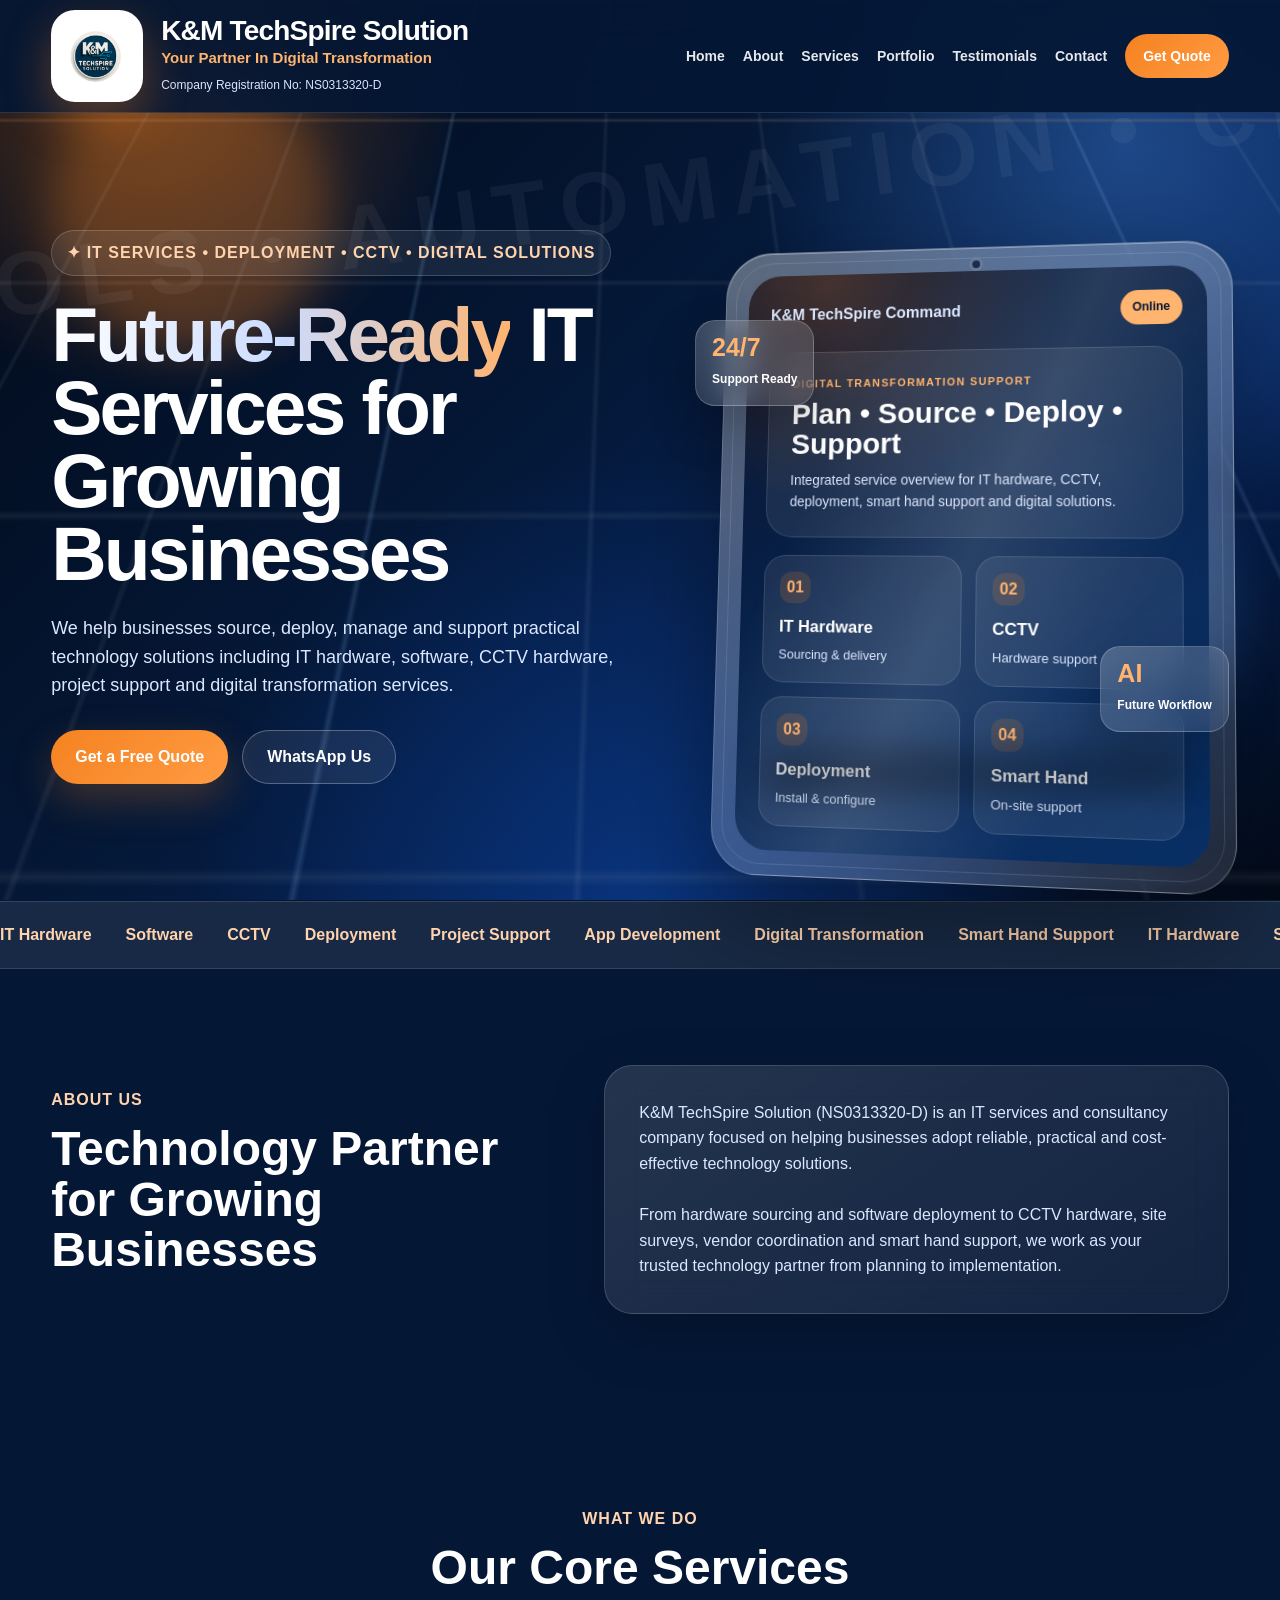
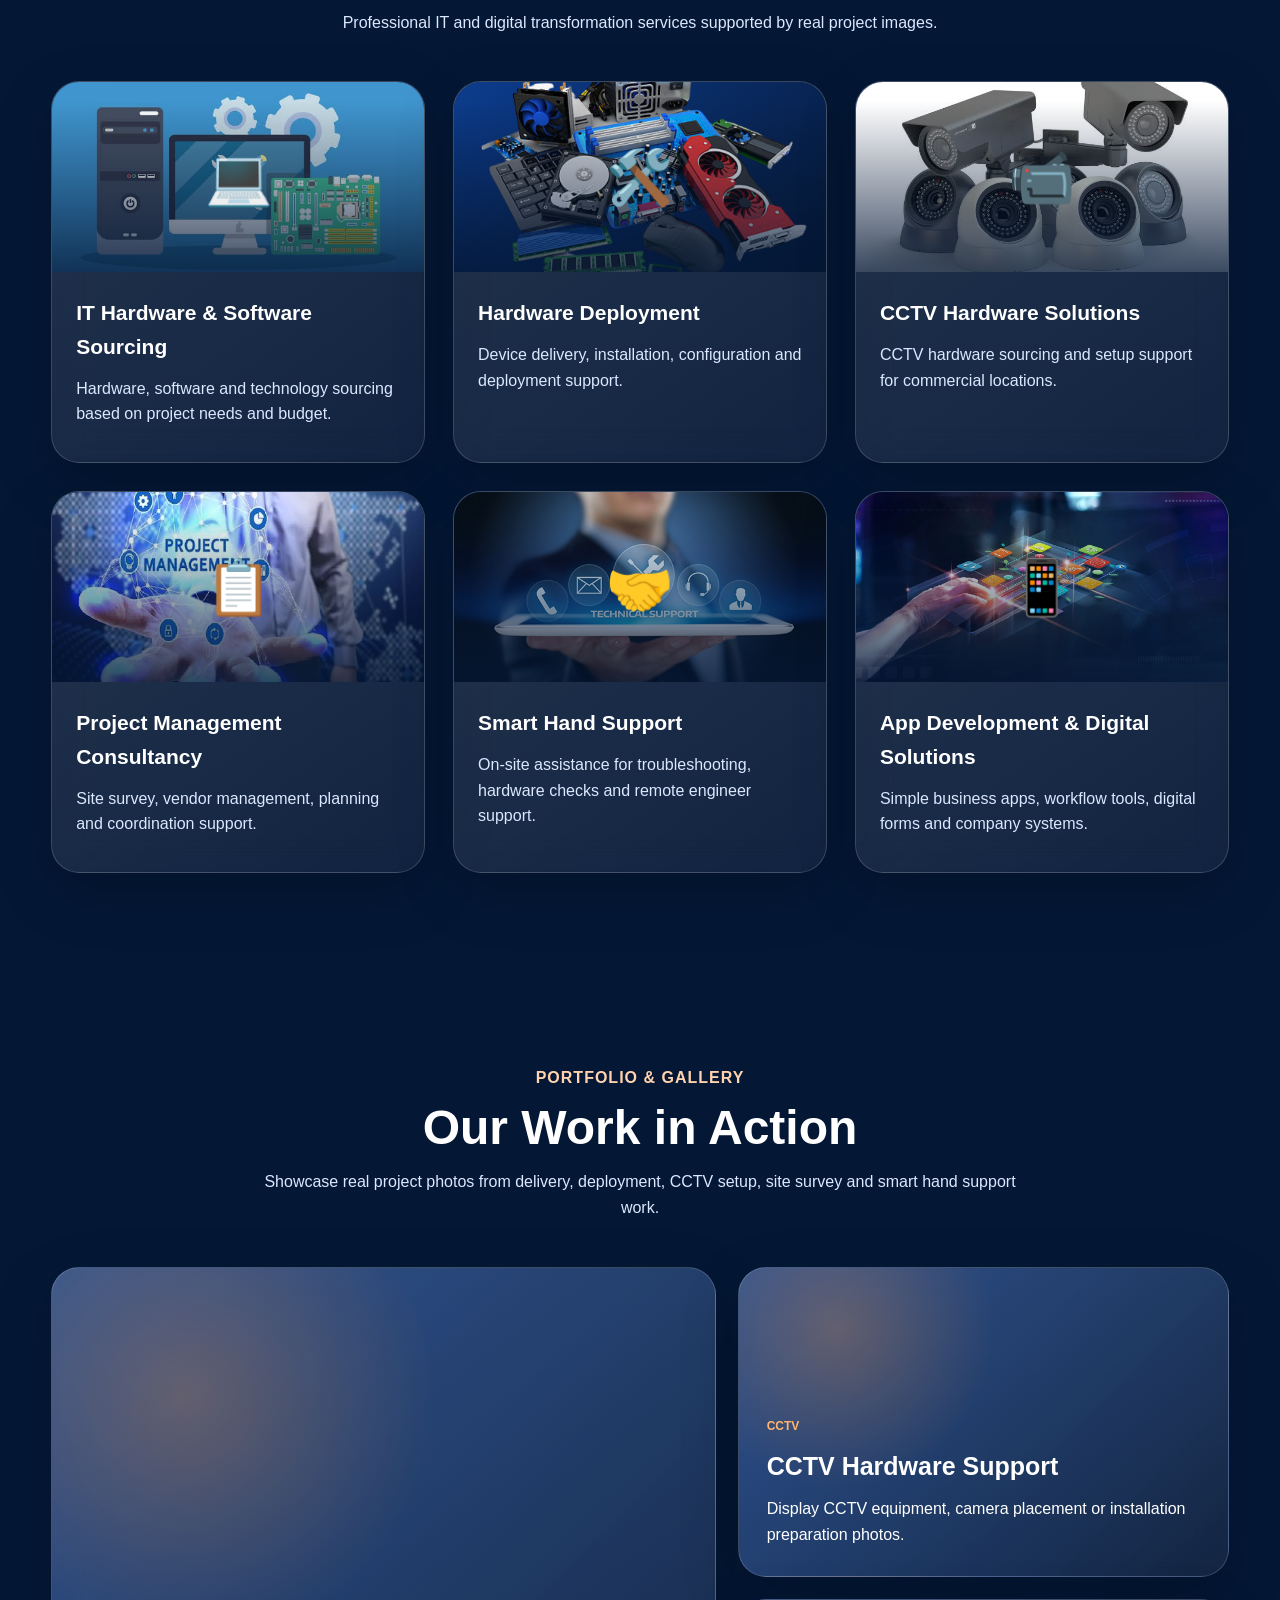
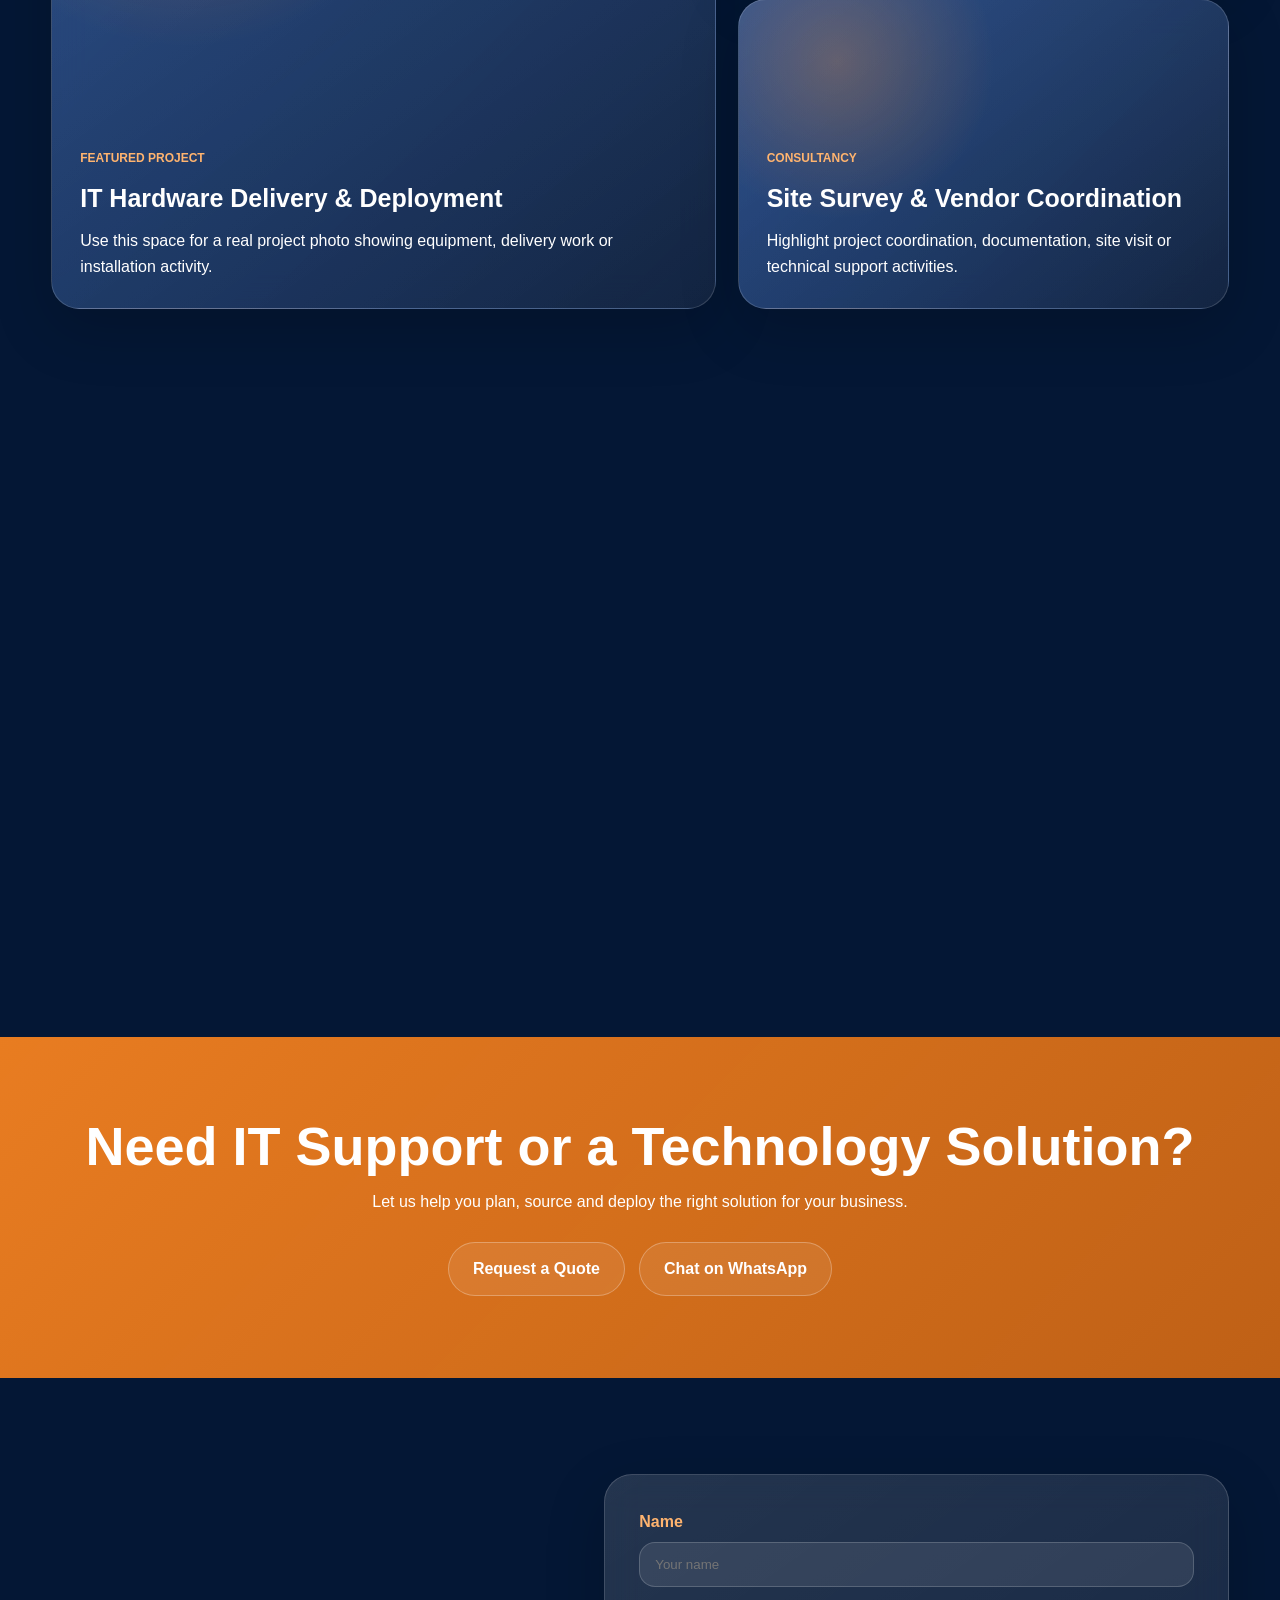
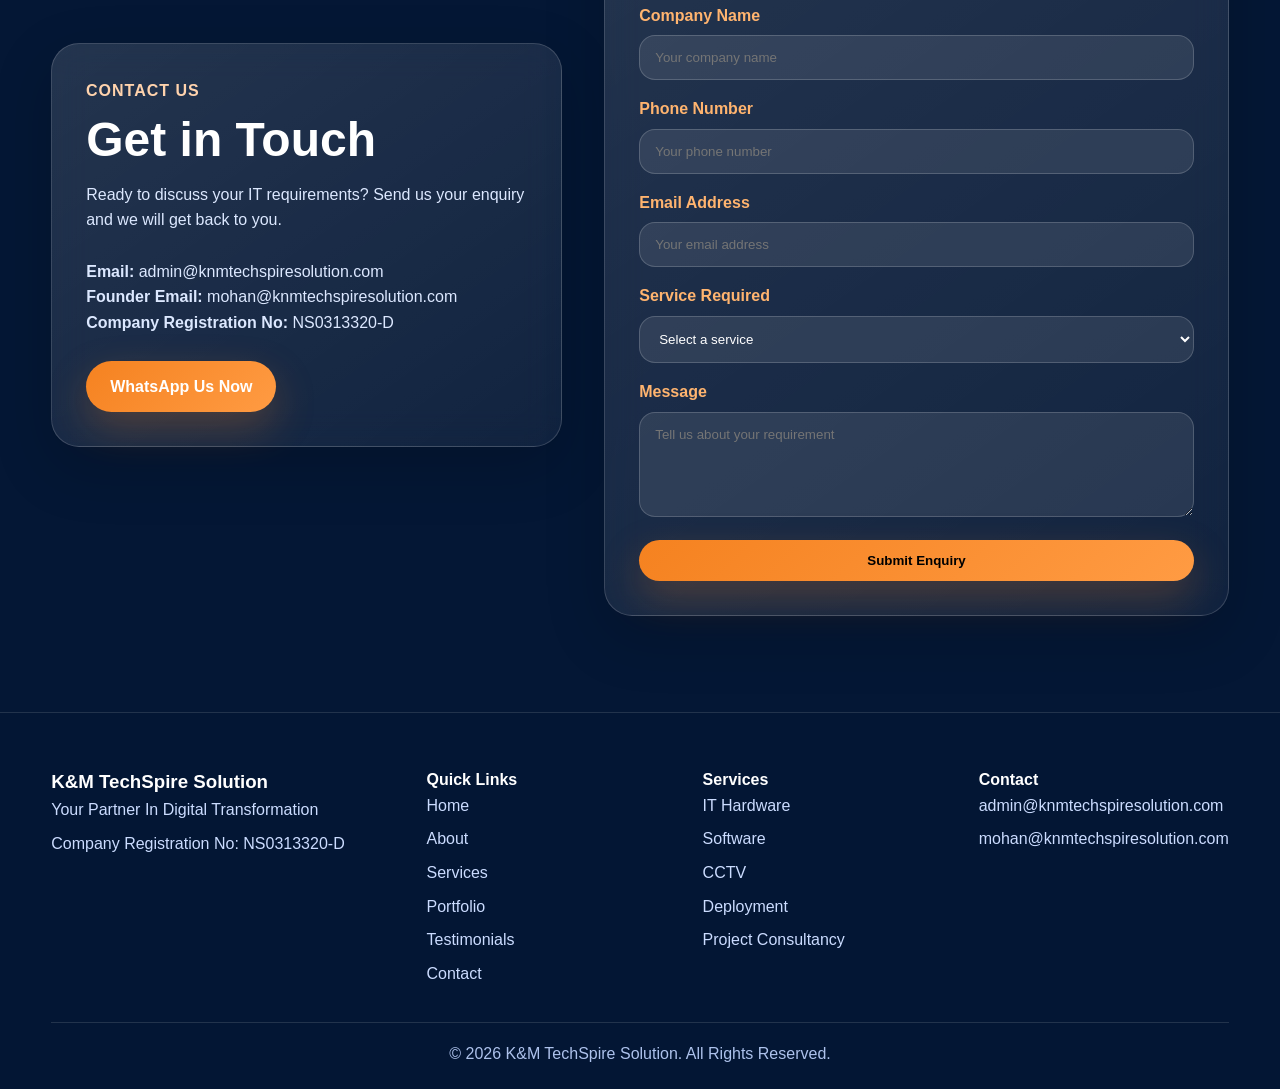
==== index.html @ f82d693c "Add files via upload" ====
<!DOCTYPE html>
<html lang="en">
<head>
  <meta charset="UTF-8" />
  <meta name="viewport" content="width=device-width, initial-scale=1.0" />
  <title>K&M TechSpire Solution | IT Services & Digital Transformation</title>
  <meta name="description" content="K&M TechSpire Solution (NS0313320-D) provides IT services, deployment, CCTV, smart hand support and digital transformation services." />
  <link rel="canonical" href="https://www.knmtechspiresolution.com/" />
  <link rel="stylesheet" href="style.css?v=20260617-ipad-hero" />
</head>
<body>
  <div class="ai-bg" aria-hidden="true">
    <div class="ai-grid"></div>
    <div class="ai-orb orb-one"></div>
    <div class="ai-orb orb-two"></div>
    <div class="ai-keywords">AI TOOLS • AUTOMATION • CLOUD • CCTV • DATA • APPS • FUTURE READY</div>
    <div class="ai-particles"><span></span><span></span><span></span><span></span><span></span><span></span></div>
  </div>

  <header class="header">
    <div class="container nav">
      <a class="brand" href="#home" aria-label="K&M TechSpire Solution home">
        <span class="brand-logo">
          <img src="assets/logo.png" alt="K&M TechSpire Solution Logo" onload="this.classList.add('loaded')" onerror="this.classList.add('missing')">
          <span class="logo-fallback">K&M</span>
        </span>
        <span class="brand-text">
          <strong>K&M TechSpire Solution</strong>
          <em>Your Partner In Digital Transformation</em>
          <small>Company Registration No: NS0313320-D</small>
        </span>
      </a>
      <nav class="nav-links">
        <a href="#home">Home</a>
        <a href="#about">About</a>
        <a href="#services">Services</a>
        <a href="#portfolio">Portfolio</a>
        <a href="#testimonials">Testimonials</a>
        <a href="#contact">Contact</a>
        <a class="nav-btn" href="#contact">Get Quote</a>
      </nav>
    </div>
  </header>

  <main>
    <section id="home" class="hero section-pad">
      <div class="container hero-layout-ipad">
        <div class="hero-copy reveal">
          <span class="eyebrow">✦ IT Services • Deployment • CCTV • Digital Solutions</span>
          <h1><span>Future-Ready</span> IT Services for Growing Businesses</h1>
          <p>We help businesses source, deploy, manage and support practical technology solutions including IT hardware, software, CCTV hardware, project support and digital transformation services.</p>
          <div class="actions">
            <a class="btn primary" href="#contact">Get a Free Quote</a>
            <a class="btn secondary" href="https://wa.me/60XXXXXXXXX" target="_blank" rel="noopener">WhatsApp Us</a>
          </div>
        </div>

        <div class="ipad-hero reveal" id="heroVisual" aria-label="K&M TechSpire Solution iPad-style service dashboard">
          <div class="ipad-frame">
            <div class="ipad-camera"></div>
            <div class="ipad-screen">
              <div class="ipad-status">
                <span>K&M TechSpire Command</span>
                <strong>Online</strong>
              </div>

              <div class="ipad-main-card">
                <small>Digital Transformation Support</small>
                <h2>Plan • Source • Deploy • Support</h2>
                <p>Integrated service overview for IT hardware, CCTV, deployment, smart hand support and digital solutions.</p>
              </div>

              <div class="ipad-service-grid">
                <div><b>01</b><h3>IT Hardware</h3><p>Sourcing & delivery</p></div>
                <div><b>02</b><h3>CCTV</h3><p>Hardware support</p></div>
                <div><b>03</b><h3>Deployment</h3><p>Install & configure</p></div>
                <div><b>04</b><h3>Smart Hand</h3><p>On-site support</p></div>
              </div>
            </div>
          </div>

          <div class="ipad-shadow"></div>
          <div class="ipad-side-card side-card-one"><strong>24/7</strong><span>Support Ready</span></div>
          <div class="ipad-side-card side-card-two"><strong>AI</strong><span>Future Workflow</span></div>
        </div>
      </div>
    </section>

    <section class="ticker"><div><span>IT Hardware</span><span>Software</span><span>CCTV</span><span>Deployment</span><span>Project Support</span><span>App Development</span><span>Digital Transformation</span><span>Smart Hand Support</span><span>IT Hardware</span><span>Software</span><span>CCTV</span></div></section>

    <section id="about" class="section-pad">
      <div class="container split">
        <div class="reveal"><span class="section-label">About Us</span><h2>Technology Partner for Growing Businesses</h2></div>
        <div class="glass reveal"><p>K&M TechSpire Solution (NS0313320-D) is an IT services and consultancy company focused on helping businesses adopt reliable, practical and cost-effective technology solutions.</p><br><p>From hardware sourcing and software deployment to CCTV hardware, site surveys, vendor coordination and smart hand support, we work as your trusted technology partner from planning to implementation.</p></div>
      </div>
    </section>

    <section id="services" class="section-pad services-section">
      <div class="container">
        <div class="section-heading reveal"><span class="section-label">What We Do</span><h2>Our Core Services</h2><p>Professional IT and digital transformation services supported by real project images.</p></div>
        <div class="service-grid">
          <article class="service-card reveal"><div class="service-photo"><img src="assets/service-hardware.jpg" alt="IT Hardware and Software Sourcing" onload="this.classList.add('loaded')" onerror="this.classList.add('missing')"><span>💻</span></div><div><h3>IT Hardware & Software Sourcing</h3><p>Hardware, software and technology sourcing based on project needs and budget.</p></div></article>
          <article class="service-card reveal"><div class="service-photo"><img src="assets/service-deployment.jpg" alt="Hardware Deployment" onload="this.classList.add('loaded')" onerror="this.classList.add('missing')"><span>🛠️</span></div><div><h3>Hardware Deployment</h3><p>Device delivery, installation, configuration and deployment support.</p></div></article>
          <article class="service-card reveal"><div class="service-photo"><img src="assets/service-cctv.jpg" alt="CCTV Hardware Solutions" onload="this.classList.add('loaded')" onerror="this.classList.add('missing')"><span>📹</span></div><div><h3>CCTV Hardware Solutions</h3><p>CCTV hardware sourcing and setup support for commercial locations.</p></div></article>
          <article class="service-card reveal"><div class="service-photo"><img src="assets/service-project.jpg" alt="Project Management Consultancy" onload="this.classList.add('loaded')" onerror="this.classList.add('missing')"><span>📋</span></div><div><h3>Project Management Consultancy</h3><p>Site survey, vendor management, planning and coordination support.</p></div></article>
          <article class="service-card reveal"><div class="service-photo"><img src="assets/service-smart-hand.jpg" alt="Smart Hand Support" onload="this.classList.add('loaded')" onerror="this.classList.add('missing')"><span>🤝</span></div><div><h3>Smart Hand Support</h3><p>On-site assistance for troubleshooting, hardware checks and remote engineer support.</p></div></article>
          <article class="service-card reveal"><div class="service-photo"><img src="assets/service-app.jpg" alt="App Development and Digital Solutions" onload="this.classList.add('loaded')" onerror="this.classList.add('missing')"><span>📱</span></div><div><h3>App Development & Digital Solutions</h3><p>Simple business apps, workflow tools, digital forms and company systems.</p></div></article>
        </div>
      </div>
    </section>

    <section id="portfolio" class="section-pad"><div class="container"><div class="section-heading reveal"><span class="section-label">Portfolio & Gallery</span><h2>Our Work in Action</h2><p>Showcase real project photos from delivery, deployment, CCTV setup, site survey and smart hand support work.</p></div><div class="portfolio-grid"><article class="gallery-card large reveal"><b>Featured Project</b><h3>IT Hardware Delivery & Deployment</h3><p>Use this space for a real project photo showing equipment, delivery work or installation activity.</p></article><div class="gallery-stack"><article class="gallery-card reveal"><b>CCTV</b><h3>CCTV Hardware Support</h3><p>Display CCTV equipment, camera placement or installation preparation photos.</p></article><article class="gallery-card reveal"><b>Consultancy</b><h3>Site Survey & Vendor Coordination</h3><p>Highlight project coordination, documentation, site visit or technical support activities.</p></article></div></div></div></section>

    <section id="testimonials" class="section-pad"><div class="container"><div class="section-heading reveal"><span class="section-label">Testimonials</span><h2>What Customers Say</h2><p>Sample testimonial placeholders. Replace them with real customer feedback after projects are completed.</p></div><div class="testimonial-grid"><article class="testimonial reveal"><strong>“</strong><p>K&M TechSpire Solution provided clear communication, practical support and smooth coordination for our IT requirement.</p><span>Customer Name • SME Business Owner</span></article><article class="testimonial reveal"><strong>“</strong><p>The team helped us understand the right hardware options and supported the delivery process professionally.</p><span>Customer Name • Operations Manager</span></article><article class="testimonial reveal"><strong>“</strong><p>Reliable support for technical coordination, site checks and practical deployment assistance.</p><span>Customer Name • Project Coordinator</span></article></div></div></section>

    <section class="cta"><div class="container reveal"><h2>Need IT Support or a Technology Solution?</h2><p>Let us help you plan, source and deploy the right solution for your business.</p><div class="actions center"><a class="btn secondary" href="#contact">Request a Quote</a><a class="btn secondary" href="https://wa.me/60XXXXXXXXX" target="_blank" rel="noopener">Chat on WhatsApp</a></div></div></section>

    <section id="contact" class="section-pad"><div class="container split"><div class="glass reveal"><span class="section-label">Contact Us</span><h2>Get in Touch</h2><p>Ready to discuss your IT requirements? Send us your enquiry and we will get back to you.</p><br><p><strong>Email:</strong> admin@knmtechspiresolution.com</p><p><strong>Founder Email:</strong> mohan@knmtechspiresolution.com</p><p><strong>Company Registration No:</strong> NS0313320-D</p><br><a class="btn primary" href="https://wa.me/60XXXXXXXXX" target="_blank" rel="noopener">WhatsApp Us Now</a></div><form class="contact-form glass reveal" name="contact" method="POST" data-netlify="true"><input type="hidden" name="form-name" value="contact"><label>Name</label><input name="name" placeholder="Your name" required><label>Company Name</label><input name="company" placeholder="Your company name"><label>Phone Number</label><input name="phone" placeholder="Your phone number" required><label>Email Address</label><input type="email" name="email" placeholder="Your email address" required><label>Service Required</label><select name="service"><option value="">Select a service</option><option>IT Hardware & Software Sourcing</option><option>Hardware Deployment</option><option>CCTV Hardware Solutions</option><option>Project Management Consultancy</option><option>Smart Hand Support</option><option>App Development & Digital Solutions</option></select><label>Message</label><textarea name="message" rows="5" placeholder="Tell us about your requirement"></textarea><button class="btn primary form-btn" type="submit">Submit Enquiry</button></form></div></section>
  </main>

  <footer class="footer"><div class="container footer-grid"><div><h3>K&M TechSpire Solution</h3><p>Your Partner In Digital Transformation</p><p>Company Registration No: NS0313320-D</p></div><div><h4>Quick Links</h4><a href="#home">Home</a><a href="#about">About</a><a href="#services">Services</a><a href="#portfolio">Portfolio</a><a href="#testimonials">Testimonials</a><a href="#contact">Contact</a></div><div><h4>Services</h4><p>IT Hardware</p><p>Software</p><p>CCTV</p><p>Deployment</p><p>Project Consultancy</p></div><div><h4>Contact</h4><p>admin@knmtechspiresolution.com</p><p>mohan@knmtechspiresolution.com</p></div></div><div class="container footer-bottom">© 2026 K&M TechSpire Solution. All Rights Reserved.</div></footer>

  <script>
    const revealElements=document.querySelectorAll('.reveal');const revealObserver=new IntersectionObserver(entries=>{entries.forEach(entry=>{if(entry.isIntersecting){entry.target.classList.add('active');revealObserver.unobserve(entry.target)}})},{threshold:.14});revealElements.forEach(el=>revealObserver.observe(el));
  </script>
</body>
</html>
---- style.css ----
:root{--blue:#0b3d91;--dark:#041735;--orange:#f58220;--muted:#cbdcff}*{box-sizing:border-box;margin:0;padding:0}html{scroll-behavior:smooth}body{font-family:Arial,Helvetica,sans-serif;color:#fff;background:#041735;line-height:1.6;overflow-x:hidden}a{text-decoration:none;color:inherit}.container{width:min(92%,1180px);margin:auto}.ai-bg{position:fixed;inset:0;z-index:0;overflow:hidden;pointer-events:none;background:radial-gradient(circle at 12% 10%,rgba(245,130,32,.35),transparent 22%),radial-gradient(circle at 88% 16%,rgba(76,154,255,.34),transparent 28%),radial-gradient(circle at 50% 100%,rgba(11,61,145,.62),transparent 40%),linear-gradient(135deg,#020916 0%,#041735 42%,#06245c 75%,#020916 100%)}.ai-grid{position:absolute;inset:-35% -20% -10%;background:linear-gradient(rgba(255,255,255,.06) 1px,transparent 1px),linear-gradient(90deg,rgba(255,255,255,.06) 1px,transparent 1px),linear-gradient(rgba(245,130,32,.09) 1px,transparent 1px),linear-gradient(90deg,rgba(80,170,255,.10) 1px,transparent 1px);background-size:52px 52px,52px 52px,208px 208px,208px 208px;transform:perspective(900px) rotateX(62deg) translateY(-160px) scale(1.55);transform-origin:top;animation:futureGridFlow 14s linear infinite}.ai-keywords{position:absolute;top:12%;left:-25%;width:170%;white-space:nowrap;font-size:clamp(34px,7vw,98px);font-weight:900;letter-spacing:14px;color:rgba(255,255,255,.05);text-transform:uppercase;transform:rotate(-8deg);animation:aiTextDrift 26s linear infinite}.ai-orb{position:absolute;border-radius:999px;filter:blur(22px);opacity:.75;animation:orbFloat 10s ease-in-out infinite alternate}.orb-one{width:280px;height:280px;background:rgba(245,130,32,.34);top:8%;left:4%}.orb-two{width:360px;height:360px;background:rgba(68,151,255,.26);right:3%;bottom:12%}.ai-particles span{position:absolute;width:5px;height:5px;border-radius:50%;background:#f58220;box-shadow:0 0 18px #f58220;opacity:0;animation:particleRise 10s linear infinite}.ai-particles span:nth-child(1){left:8%}.ai-particles span:nth-child(2){left:18%;animation-delay:2s;background:#68b4ff}.ai-particles span:nth-child(3){left:32%;animation-delay:4s}.ai-particles span:nth-child(4){left:50%;animation-delay:1s;background:#fff}.ai-particles span:nth-child(5){left:66%;animation-delay:3s}.ai-particles span:nth-child(6){left:82%;animation-delay:5s;background:#68b4ff}@keyframes futureGridFlow{to{background-position:0 104px,104px 0,0 416px,416px 0}}@keyframes aiTextDrift{to{transform:translateX(-34%) rotate(-8deg)}}@keyframes particleRise{0%{bottom:-10%;opacity:0;transform:scale(.55)}20%{opacity:1}80%{opacity:.85}100%{bottom:110%;opacity:0;transform:translateX(70px) scale(1.45)}}@keyframes orbFloat{to{transform:translate3d(34px,-42px,0) scale(1.08)}}.header,main,.footer{position:relative;z-index:2}.header{position:sticky;top:0;z-index:99;background:rgba(4,23,53,.9);backdrop-filter:blur(18px);border-bottom:1px solid rgba(255,255,255,.13)}.nav{min-height:112px;display:flex;align-items:center;justify-content:space-between;gap:28px}.brand{display:flex;align-items:center;gap:18px;min-width:440px}.brand-logo{width:92px;height:92px;border-radius:24px;background:#fff;display:grid;place-items:center;overflow:hidden;position:relative;box-shadow:0 18px 45px rgba(245,130,32,.34)}.brand-logo img{position:absolute;inset:0;width:100%;height:100%;object-fit:contain;padding:8px;opacity:0}.brand-logo img.loaded{opacity:1}.brand-logo img.missing{display:none}.logo-fallback{color:#0b3d91;font-weight:900}.brand-text{display:flex;flex-direction:column}.brand-text strong{font-size:28px;line-height:1.02;font-weight:900;letter-spacing:-.8px;white-space:nowrap}.brand-text em{font-style:normal;font-size:15px;color:#ffb46f;font-weight:900;white-space:nowrap}.brand-text small{font-size:12px;color:#d8e6ff;margin-top:6px;white-space:nowrap}.nav-links{display:flex;gap:18px;align-items:center;flex-wrap:wrap;font-size:14px;font-weight:800}.nav-links a{color:rgba(255,255,255,.9)}.nav-links a:hover{color:#ffb46f}.nav-btn{padding:11px 18px;border-radius:999px;background:linear-gradient(135deg,var(--orange),#ff9b43)!important;color:#fff!important}.section-pad{padding:96px 0}.hero{min-height:calc(100vh - 112px);display:grid;align-items:center}.hero-layout-ipad{display:grid;grid-template-columns:1.02fr .98fr;gap:72px;align-items:center}.eyebrow,.section-label{display:inline-flex;color:#ffd3ad;font-weight:900;text-transform:uppercase;letter-spacing:1px}.eyebrow{padding:9px 15px;border-radius:999px;background:rgba(255,255,255,.08);border:1px solid rgba(255,255,255,.18);margin-bottom:22px}.hero h1{font-size:clamp(42px,6vw,78px);line-height:.95;letter-spacing:-3px;margin-bottom:24px}.hero h1 span{background:linear-gradient(90deg,#fff,#cbdcff,#ffb46f);-webkit-background-clip:text;background-clip:text;color:transparent}.hero p{font-size:18px;color:#dce8ff;max-width:690px;margin-bottom:30px}.actions{display:flex;flex-wrap:wrap;gap:14px}.center{justify-content:center}.btn{display:inline-flex;align-items:center;justify-content:center;border-radius:999px;padding:13px 24px;font-weight:900;transition:.25s}.primary{background:linear-gradient(135deg,var(--orange),#ff9b43);box-shadow:0 16px 40px rgba(245,130,32,.25)}.secondary{background:rgba(255,255,255,.08);border:1px solid rgba(255,255,255,.28)}.btn:hover{transform:translateY(-3px)}.ipad-hero{position:relative;min-height:590px;perspective:1200px}.ipad-frame{position:absolute;right:0;top:28px;width:min(100%,520px);min-height:520px;padding:24px;border-radius:48px;background:linear-gradient(145deg,rgba(255,255,255,.35),rgba(255,255,255,.10));border:1px solid rgba(255,255,255,.25);box-shadow:0 40px 100px rgba(0,0,0,.36),inset 0 1px 0 rgba(255,255,255,.32);backdrop-filter:blur(18px);transform:rotateY(-8deg) rotateX(5deg)}.ipad-frame:before{content:"";position:absolute;inset:10px;border-radius:40px;border:1px solid rgba(255,255,255,.12);pointer-events:none}.ipad-camera{position:absolute;top:13px;left:50%;width:8px;height:8px;border-radius:50%;background:rgba(2,16,43,.7);box-shadow:0 0 0 3px rgba(255,255,255,.08)}.ipad-screen{position:relative;min-height:472px;padding:24px;border-radius:34px;background:radial-gradient(circle at 18% 0%,rgba(245,130,32,.26),transparent 34%),linear-gradient(145deg,rgba(2,16,43,.96),rgba(5,48,107,.88));overflow:hidden}.ipad-screen:before{content:"";position:absolute;inset:-45%;background:linear-gradient(115deg,transparent 36%,rgba(255,255,255,.13),transparent 64%);animation:ipadShine 7s ease-in-out infinite}.ipad-status,.ipad-main-card,.ipad-service-grid{position:relative;z-index:2}.ipad-status{display:flex;justify-content:space-between;align-items:center;margin-bottom:22px}.ipad-status span{font-weight:900;color:#dce8ff}.ipad-status strong{padding:8px 12px;border-radius:999px;background:#ffb46f;color:#041735;font-size:12px}.ipad-main-card{padding:24px;border-radius:28px;background:rgba(255,255,255,.08);border:1px solid rgba(255,255,255,.12);margin-bottom:18px}.ipad-main-card small{display:block;color:#ffb46f;font-weight:900;text-transform:uppercase;letter-spacing:1.4px;font-size:11px}.ipad-main-card h2{font-size:30px;line-height:1.05;margin:6px 0 10px}.ipad-main-card p{font-size:14px;color:#dce8ff;margin:0}.ipad-service-grid{display:grid;grid-template-columns:repeat(2,1fr);gap:14px}.ipad-service-grid div{padding:16px;border-radius:22px;background:rgba(255,255,255,.08);border:1px solid rgba(255,255,255,.12)}.ipad-service-grid b{display:inline-grid;place-items:center;width:32px;height:32px;border-radius:12px;background:rgba(245,130,32,.16);color:#ffb46f;margin-bottom:10px}.ipad-service-grid h3{font-size:17px;margin-bottom:5px}.ipad-service-grid p{font-size:13px;color:#dce8ff;margin:0}.ipad-shadow{position:absolute;right:36px;bottom:8px;width:430px;height:42px;border-radius:999px;background:rgba(0,0,0,.32);filter:blur(18px)}.ipad-side-card{position:absolute;z-index:4;padding:14px 16px;border-radius:20px;background:linear-gradient(145deg,rgba(255,255,255,.22),rgba(255,255,255,.08));border:1px solid rgba(255,255,255,.20);box-shadow:0 20px 50px rgba(0,0,0,.24);backdrop-filter:blur(16px)}.ipad-side-card strong{display:block;color:#ffb46f;font-size:25px;line-height:1;margin-bottom:5px}.ipad-side-card span{font-size:12px;font-weight:900}.side-card-one{left:8px;top:108px}.side-card-two{right:0;bottom:70px}@keyframes ipadShine{0%,100%{transform:translateX(-55%) rotate(12deg);opacity:.1}50%{transform:translateX(55%) rotate(12deg);opacity:.32}}.ticker{padding:20px 0;background:rgba(255,255,255,.08);overflow:hidden;border-block:1px solid rgba(255,255,255,.12)}.ticker div{display:flex;gap:34px;white-space:nowrap;animation:marquee 18s linear infinite;font-weight:900;color:#ffd3ad}@keyframes marquee{to{transform:translateX(-50%)}}.section-heading{text-align:center;max-width:780px;margin:0 auto 46px}.section-heading h2,.split h2{font-size:clamp(30px,4vw,48px);line-height:1.05;margin:12px 0 16px}.section-heading p,.split p{color:#dce8ff}.split{display:grid;grid-template-columns:.9fr 1.1fr;gap:42px;align-items:center}.glass,.service-card,.gallery-card,.testimonial{background:linear-gradient(145deg,rgba(255,255,255,.13),rgba(255,255,255,.055));border:1px solid rgba(255,255,255,.16);box-shadow:0 20px 60px rgba(0,0,0,.18);border-radius:28px;backdrop-filter:blur(18px)}.glass{padding:34px}.service-grid,.testimonial-grid{display:grid;grid-template-columns:repeat(3,minmax(0,1fr));gap:28px}.service-card{overflow:hidden;transition:.35s}.service-card:hover{transform:translateY(-10px);border-color:rgba(245,130,32,.5)}.service-photo{height:190px;position:relative;display:grid;place-items:center;background:linear-gradient(135deg,rgba(11,61,145,.95),rgba(4,23,53,.9));overflow:hidden}.service-photo img{position:absolute;inset:0;width:100%;height:100%;object-fit:cover;opacity:0;transition:.5s}.service-photo img.loaded{opacity:1}.service-photo img.missing{display:none}.service-photo:after{content:"";position:absolute;inset:0;background:linear-gradient(180deg,transparent 10%,rgba(4,23,53,.78))}.service-photo span{font-size:54px;z-index:1}.service-card div:last-child{padding:24px;min-height:190px}.service-card h3{font-size:21px;margin-bottom:12px}.service-card p{color:#dce8ff}.portfolio-grid{display:grid;grid-template-columns:1.15fr .85fr;gap:22px}.gallery-stack{display:grid;gap:22px}.gallery-card{min-height:310px;padding:28px;display:flex;flex-direction:column;justify-content:flex-end;background:linear-gradient(145deg,rgba(255,255,255,.16),rgba(255,255,255,.06)),radial-gradient(circle at 20% 20%,rgba(245,130,32,.28),transparent 34%),linear-gradient(135deg,rgba(11,61,145,.75),rgba(4,23,53,.92))}.gallery-card.large{min-height:642px}.gallery-card b{color:#ffb46f;text-transform:uppercase;font-size:12px}.gallery-card h3{font-size:25px;margin:10px 0}.testimonial{padding:28px}.testimonial strong{color:#f58220;font-size:44px}.testimonial p{color:#dce8ff;margin:12px 0 22px}.testimonial span{color:#ffb46f;font-weight:900}.cta{padding:82px 0;text-align:center;background:linear-gradient(135deg,rgba(245,130,32,.95),rgba(217,107,18,.88))}.cta h2{font-size:clamp(32px,5vw,54px);line-height:1;margin-bottom:16px}.cta p{margin-bottom:28px}.contact-form label{display:block;font-weight:800;margin-bottom:7px;color:#ffb46f}.contact-form input,.contact-form select,.contact-form textarea{width:100%;padding:14px 15px;border-radius:16px;margin-bottom:16px;border:1px solid rgba(255,255,255,.18);background:rgba(255,255,255,.09);color:#fff;font-family:inherit;outline:none}.contact-form option{color:#111827}.form-btn{width:100%;border:none}.footer{padding:54px 0 22px;background:rgba(4,23,53,.9);border-top:1px solid rgba(255,255,255,.12)}.footer-grid{display:grid;grid-template-columns:1.4fr 1fr 1fr 1fr;gap:28px;margin-bottom:28px}.footer p,.footer a{display:block;color:#cbdcff;margin-bottom:8px}.footer-bottom{text-align:center;color:#adc2ec;border-top:1px solid rgba(255,255,255,.12);padding-top:18px}.reveal{opacity:0;transform:translateY(34px) scale(.98);transition:opacity .8s ease,transform .8s ease}.reveal.active{opacity:1;transform:translateY(0) scale(1)}@media(prefers-reduced-motion:reduce){*,*:before,*:after{animation:none!important;transition:none!important;scroll-behavior:auto!important}}@media(max-width:1100px){.nav{flex-direction:column;padding:18px 0;min-height:auto}.brand{min-width:0}.hero-layout-ipad,.split,.portfolio-grid{grid-template-columns:1fr}.ipad-hero{min-height:585px;max-width:620px;margin:0 auto;width:100%}.ipad-frame{right:40px}.service-grid,.testimonial-grid{grid-template-columns:repeat(2,1fr)}.footer-grid{grid-template-columns:repeat(2,1fr)}}@media(max-width:640px){.brand{width:100%;gap:12px}.brand-logo{width:72px;height:72px;border-radius:20px}.brand-text strong{font-size:20px;white-space:normal}.brand-text em{font-size:12px;white-space:normal}.brand-text small{font-size:10.5px;white-space:normal}.nav-links{font-size:12px;gap:10px}.hero h1{letter-spacing:-1.7px}.ipad-hero{min-height:640px}.ipad-frame{top:82px;left:0;right:0;width:100%;min-height:500px;padding:16px;border-radius:34px;transform:none}.ipad-screen{min-height:468px;border-radius:26px;padding:18px}.ipad-main-card h2{font-size:24px}.ipad-service-grid,.service-grid,.testimonial-grid,.footer-grid{grid-template-columns:1fr}.ipad-side-card{padding:11px 12px}.side-card-one{left:0;top:0}.side-card-two{right:0;top:0;bottom:auto}.ipad-shadow{display:none}.section-pad{padding:72px 0}.service-photo{height:210px}}
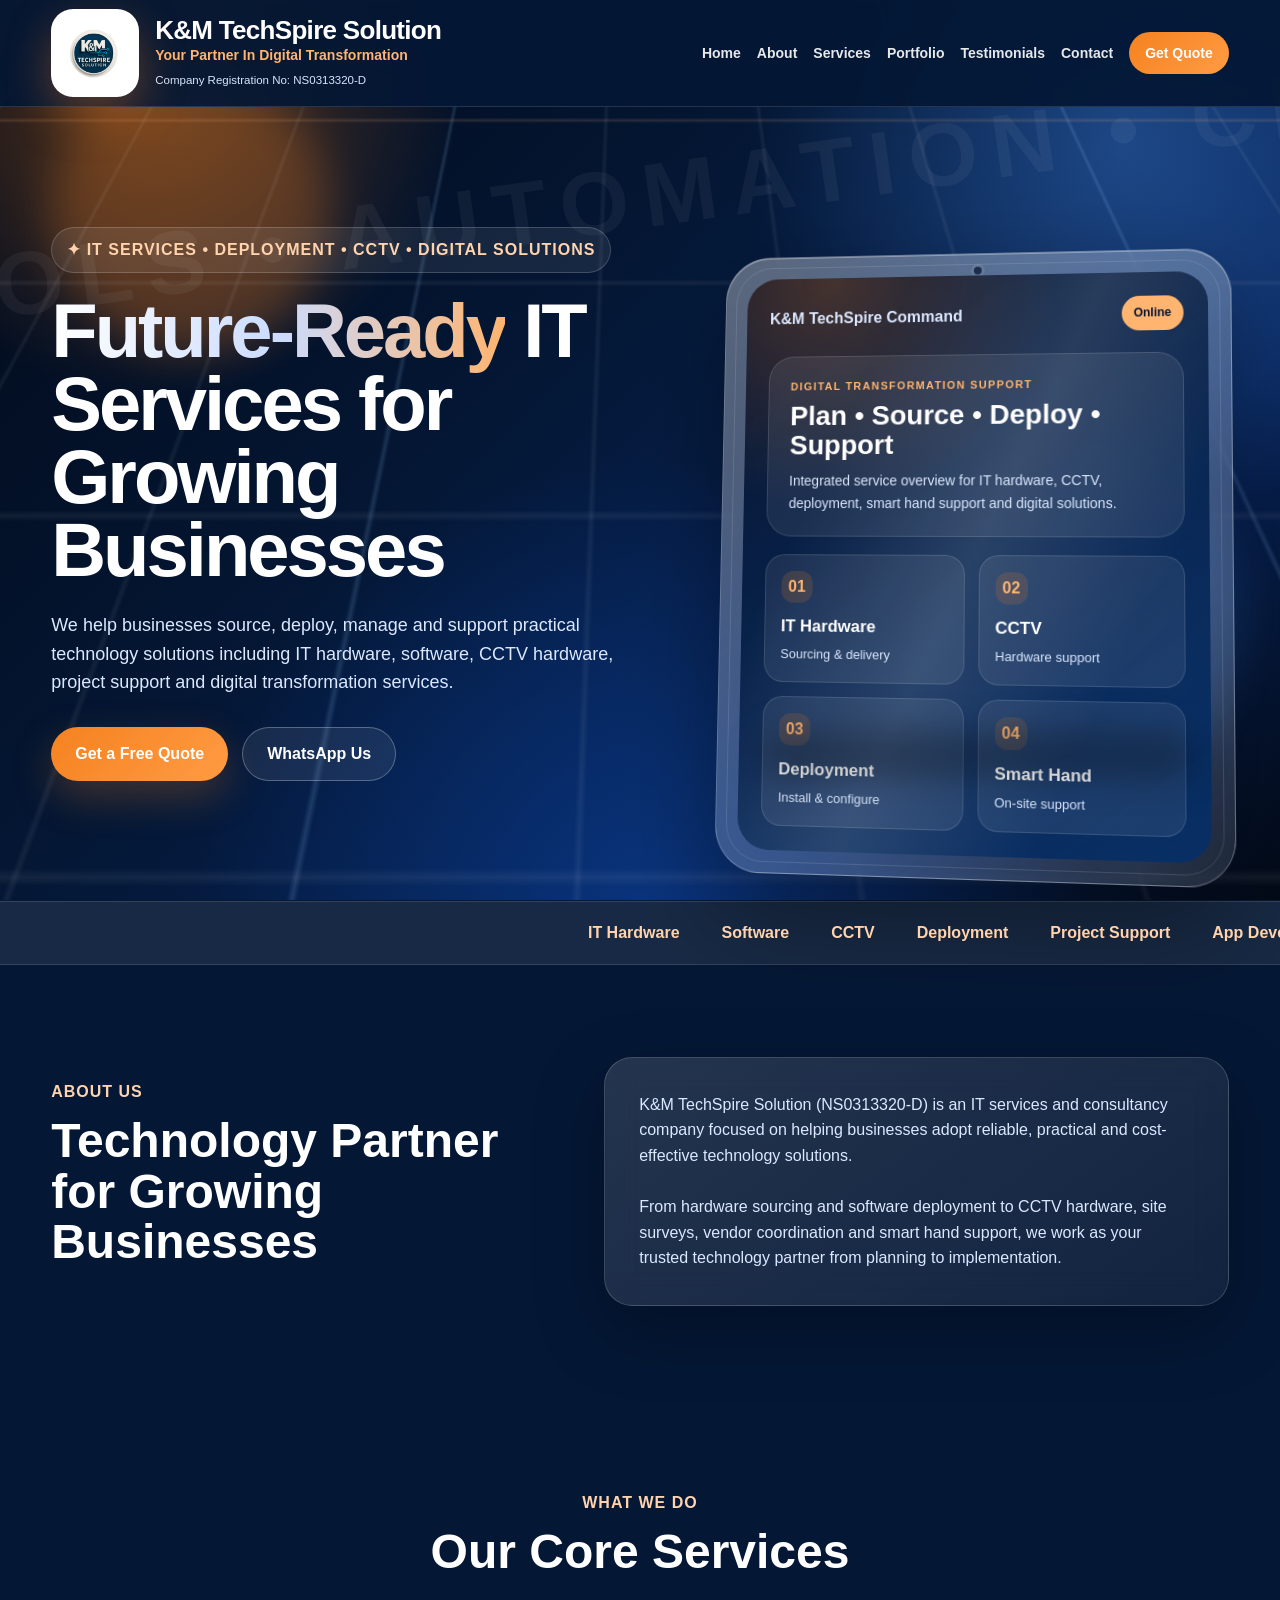
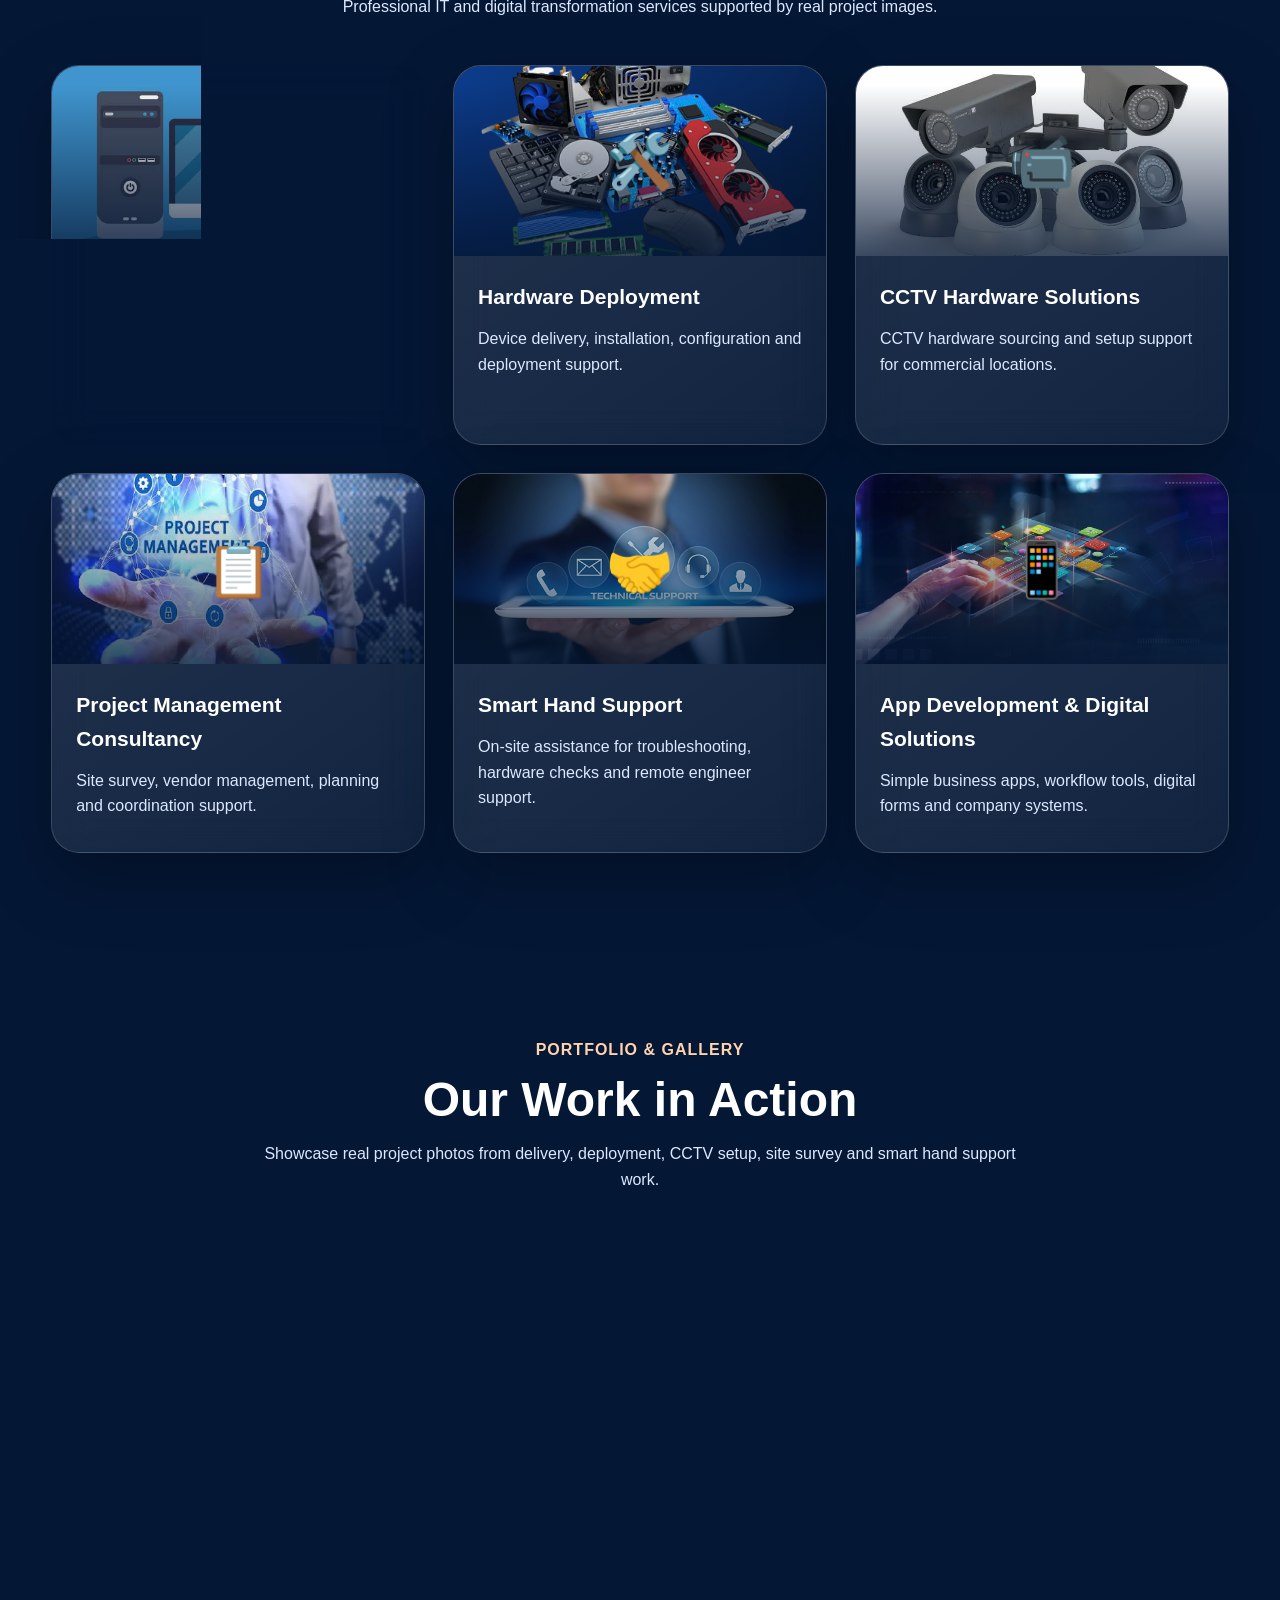
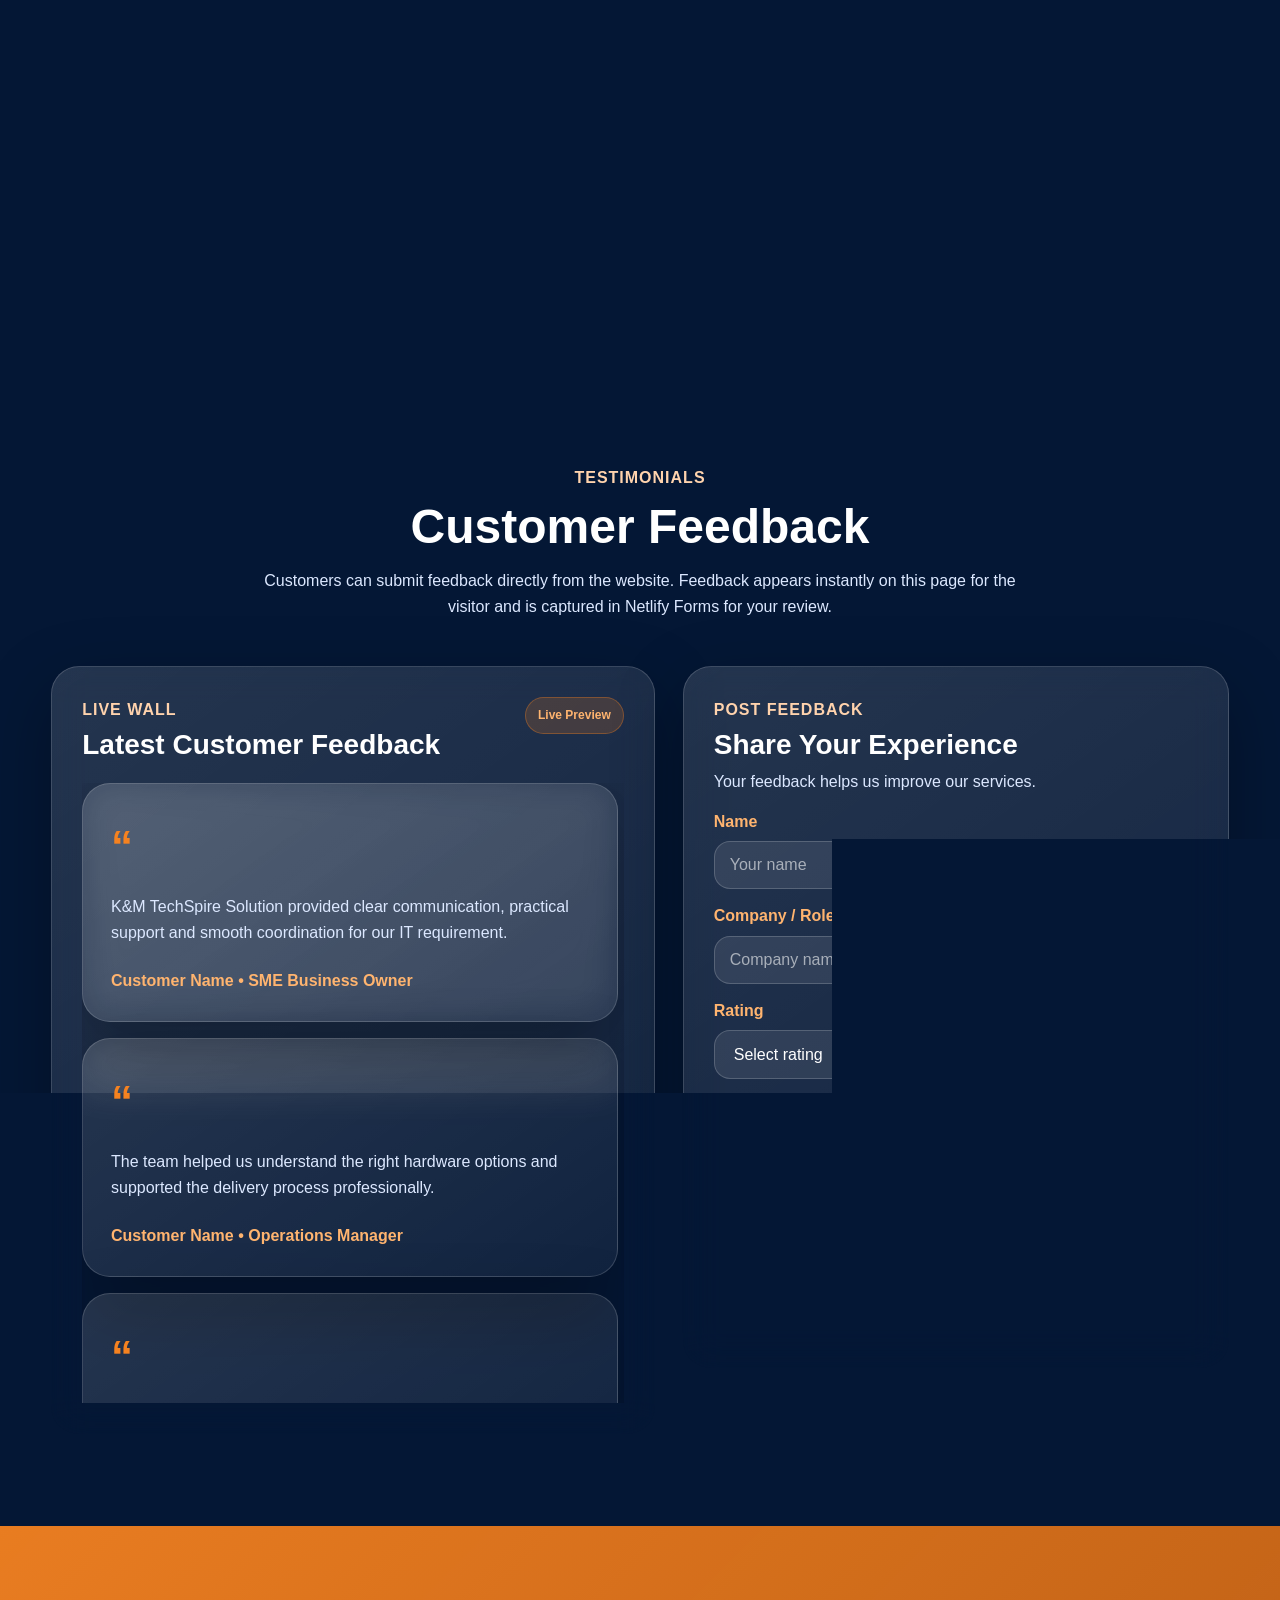
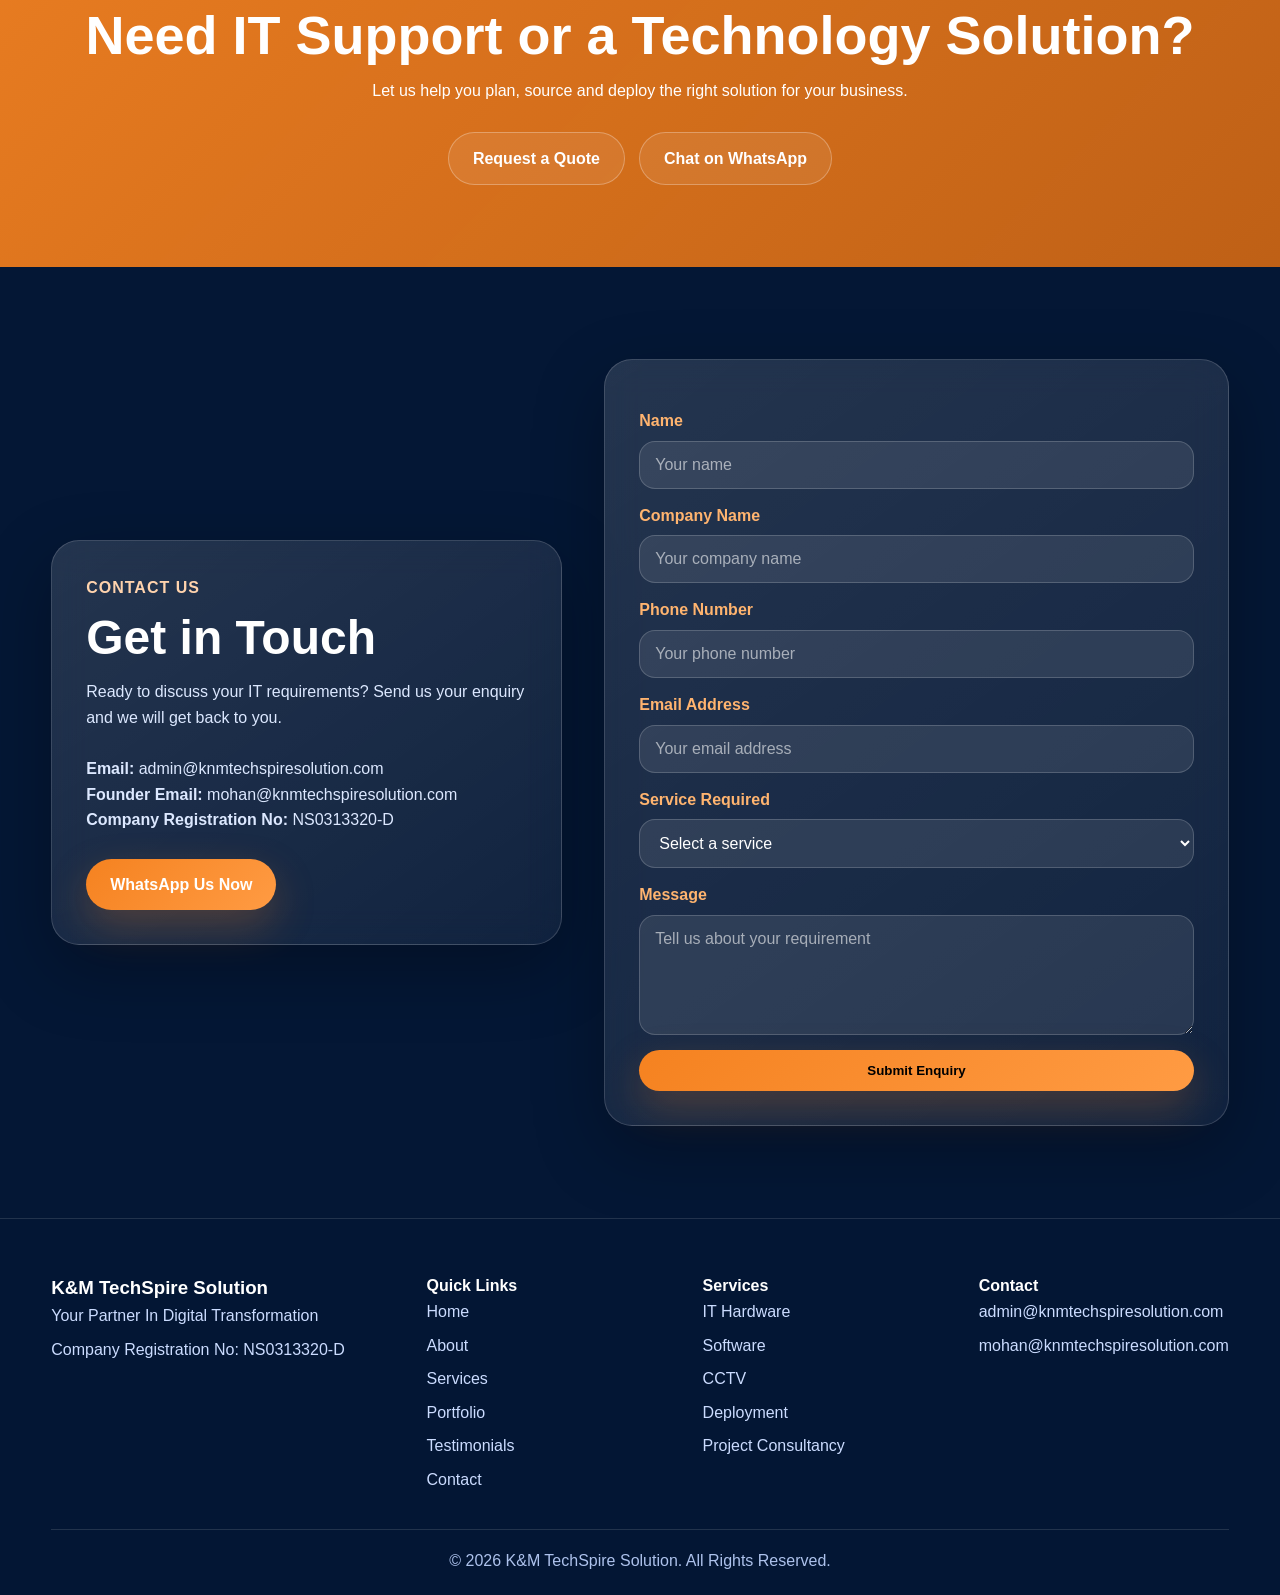
==== commit 9add3b5f: "Add files via upload" ====
--- a/index.html
+++ b/index.html
@@ -4,9 +4,14 @@
   <meta charset="UTF-8" />
   <meta name="viewport" content="width=device-width, initial-scale=1.0" />
   <title>K&M TechSpire Solution | IT Services & Digital Transformation</title>
-  <meta name="description" content="K&M TechSpire Solution (NS0313320-D) provides IT services, deployment, CCTV, smart hand support and digital transformation services." />
+  <meta name="description" content="K&M TechSpire Solution (NS0313320-D) provides IT services, hardware and software sourcing, CCTV hardware support, deployment, smart hand support, project consultancy and digital transformation services." />
+  <meta name="theme-color" content="#041735" />
   <link rel="canonical" href="https://www.knmtechspiresolution.com/" />
-  <link rel="stylesheet" href="style.css?v=20260617-ipad-hero" />
+  <meta property="og:title" content="K&M TechSpire Solution | IT Services & Digital Transformation" />
+  <meta property="og:description" content="Your Partner In Digital Transformation. IT services, deployment, CCTV, project consultancy and digital solutions." />
+  <meta property="og:url" content="https://www.knmtechspiresolution.com/" />
+  <meta property="og:type" content="website" />
+  <link rel="stylesheet" href="style.css?v=final-mobile-ui-20260617" />
 </head>
 <body>
   <div class="ai-bg" aria-hidden="true">
@@ -17,11 +22,11 @@
     <div class="ai-particles"><span></span><span></span><span></span><span></span><span></span><span></span></div>
   </div>
 
-  <header class="header">
-    <div class="container nav">
+  <header class="site-header">
+    <div class="container nav-wrap">
       <a class="brand" href="#home" aria-label="K&M TechSpire Solution home">
         <span class="brand-logo">
-          <img src="assets/logo.png" alt="K&M TechSpire Solution Logo" onload="this.classList.add('loaded')" onerror="this.classList.add('missing')">
+          <img src="assets/logo.png" alt="K&M TechSpire Solution Logo" onload="this.classList.add('loaded')" onerror="this.classList.add('missing')" />
           <span class="logo-fallback">K&M</span>
         </span>
         <span class="brand-text">
@@ -30,7 +35,8 @@
           <small>Company Registration No: NS0313320-D</small>
         </span>
       </a>
-      <nav class="nav-links">
+
+      <nav class="nav-links" aria-label="Main navigation">
         <a href="#home">Home</a>
         <a href="#about">About</a>
         <a href="#services">Services</a>
@@ -44,7 +50,7 @@
 
   <main>
     <section id="home" class="hero section-pad">
-      <div class="container hero-layout-ipad">
+      <div class="container hero-grid">
         <div class="hero-copy reveal">
           <span class="eyebrow">✦ IT Services • Deployment • CCTV • Digital Solutions</span>
           <h1><span>Future-Ready</span> IT Services for Growing Businesses</h1>
@@ -78,50 +84,210 @@
               </div>
             </div>
           </div>
-
           <div class="ipad-shadow"></div>
-          <div class="ipad-side-card side-card-one"><strong>24/7</strong><span>Support Ready</span></div>
-          <div class="ipad-side-card side-card-two"><strong>AI</strong><span>Future Workflow</span></div>
-        </div>
-      </div>
-    </section>
-
-    <section class="ticker"><div><span>IT Hardware</span><span>Software</span><span>CCTV</span><span>Deployment</span><span>Project Support</span><span>App Development</span><span>Digital Transformation</span><span>Smart Hand Support</span><span>IT Hardware</span><span>Software</span><span>CCTV</span></div></section>
+        </div>
+      </div>
+    </section>
+
+    <section class="ticker" aria-label="Service ticker">
+      <div class="ticker-track">
+        <span>IT Hardware</span><span>Software</span><span>CCTV</span><span>Deployment</span><span>Project Support</span><span>App Development</span><span>Digital Transformation</span><span>Smart Hand Support</span><span>IT Hardware</span><span>Software</span><span>CCTV</span><span>Deployment</span><span>Project Support</span><span>App Development</span>
+      </div>
+    </section>
 
     <section id="about" class="section-pad">
-      <div class="container split">
-        <div class="reveal"><span class="section-label">About Us</span><h2>Technology Partner for Growing Businesses</h2></div>
-        <div class="glass reveal"><p>K&M TechSpire Solution (NS0313320-D) is an IT services and consultancy company focused on helping businesses adopt reliable, practical and cost-effective technology solutions.</p><br><p>From hardware sourcing and software deployment to CCTV hardware, site surveys, vendor coordination and smart hand support, we work as your trusted technology partner from planning to implementation.</p></div>
+      <div class="container split-grid">
+        <div class="section-title reveal">
+          <span class="section-label">About Us</span>
+          <h2>Technology Partner for Growing Businesses</h2>
+        </div>
+        <div class="glass reveal">
+          <p>K&M TechSpire Solution (NS0313320-D) is an IT services and consultancy company focused on helping businesses adopt reliable, practical and cost-effective technology solutions.</p>
+          <br />
+          <p>From hardware sourcing and software deployment to CCTV hardware, site surveys, vendor coordination and smart hand support, we work as your trusted technology partner from planning to implementation.</p>
+        </div>
       </div>
     </section>
 
     <section id="services" class="section-pad services-section">
       <div class="container">
-        <div class="section-heading reveal"><span class="section-label">What We Do</span><h2>Our Core Services</h2><p>Professional IT and digital transformation services supported by real project images.</p></div>
+        <div class="section-heading reveal">
+          <span class="section-label">What We Do</span>
+          <h2>Our Core Services</h2>
+          <p>Professional IT and digital transformation services supported by real project images.</p>
+        </div>
+
         <div class="service-grid">
-          <article class="service-card reveal"><div class="service-photo"><img src="assets/service-hardware.jpg" alt="IT Hardware and Software Sourcing" onload="this.classList.add('loaded')" onerror="this.classList.add('missing')"><span>💻</span></div><div><h3>IT Hardware & Software Sourcing</h3><p>Hardware, software and technology sourcing based on project needs and budget.</p></div></article>
-          <article class="service-card reveal"><div class="service-photo"><img src="assets/service-deployment.jpg" alt="Hardware Deployment" onload="this.classList.add('loaded')" onerror="this.classList.add('missing')"><span>🛠️</span></div><div><h3>Hardware Deployment</h3><p>Device delivery, installation, configuration and deployment support.</p></div></article>
-          <article class="service-card reveal"><div class="service-photo"><img src="assets/service-cctv.jpg" alt="CCTV Hardware Solutions" onload="this.classList.add('loaded')" onerror="this.classList.add('missing')"><span>📹</span></div><div><h3>CCTV Hardware Solutions</h3><p>CCTV hardware sourcing and setup support for commercial locations.</p></div></article>
-          <article class="service-card reveal"><div class="service-photo"><img src="assets/service-project.jpg" alt="Project Management Consultancy" onload="this.classList.add('loaded')" onerror="this.classList.add('missing')"><span>📋</span></div><div><h3>Project Management Consultancy</h3><p>Site survey, vendor management, planning and coordination support.</p></div></article>
-          <article class="service-card reveal"><div class="service-photo"><img src="assets/service-smart-hand.jpg" alt="Smart Hand Support" onload="this.classList.add('loaded')" onerror="this.classList.add('missing')"><span>🤝</span></div><div><h3>Smart Hand Support</h3><p>On-site assistance for troubleshooting, hardware checks and remote engineer support.</p></div></article>
-          <article class="service-card reveal"><div class="service-photo"><img src="assets/service-app.jpg" alt="App Development and Digital Solutions" onload="this.classList.add('loaded')" onerror="this.classList.add('missing')"><span>📱</span></div><div><h3>App Development & Digital Solutions</h3><p>Simple business apps, workflow tools, digital forms and company systems.</p></div></article>
-        </div>
-      </div>
-    </section>
-
-    <section id="portfolio" class="section-pad"><div class="container"><div class="section-heading reveal"><span class="section-label">Portfolio & Gallery</span><h2>Our Work in Action</h2><p>Showcase real project photos from delivery, deployment, CCTV setup, site survey and smart hand support work.</p></div><div class="portfolio-grid"><article class="gallery-card large reveal"><b>Featured Project</b><h3>IT Hardware Delivery & Deployment</h3><p>Use this space for a real project photo showing equipment, delivery work or installation activity.</p></article><div class="gallery-stack"><article class="gallery-card reveal"><b>CCTV</b><h3>CCTV Hardware Support</h3><p>Display CCTV equipment, camera placement or installation preparation photos.</p></article><article class="gallery-card reveal"><b>Consultancy</b><h3>Site Survey & Vendor Coordination</h3><p>Highlight project coordination, documentation, site visit or technical support activities.</p></article></div></div></div></section>
-
-    <section id="testimonials" class="section-pad"><div class="container"><div class="section-heading reveal"><span class="section-label">Testimonials</span><h2>What Customers Say</h2><p>Sample testimonial placeholders. Replace them with real customer feedback after projects are completed.</p></div><div class="testimonial-grid"><article class="testimonial reveal"><strong>“</strong><p>K&M TechSpire Solution provided clear communication, practical support and smooth coordination for our IT requirement.</p><span>Customer Name • SME Business Owner</span></article><article class="testimonial reveal"><strong>“</strong><p>The team helped us understand the right hardware options and supported the delivery process professionally.</p><span>Customer Name • Operations Manager</span></article><article class="testimonial reveal"><strong>“</strong><p>Reliable support for technical coordination, site checks and practical deployment assistance.</p><span>Customer Name • Project Coordinator</span></article></div></div></section>
-
-    <section class="cta"><div class="container reveal"><h2>Need IT Support or a Technology Solution?</h2><p>Let us help you plan, source and deploy the right solution for your business.</p><div class="actions center"><a class="btn secondary" href="#contact">Request a Quote</a><a class="btn secondary" href="https://wa.me/60XXXXXXXXX" target="_blank" rel="noopener">Chat on WhatsApp</a></div></div></section>
-
-    <section id="contact" class="section-pad"><div class="container split"><div class="glass reveal"><span class="section-label">Contact Us</span><h2>Get in Touch</h2><p>Ready to discuss your IT requirements? Send us your enquiry and we will get back to you.</p><br><p><strong>Email:</strong> admin@knmtechspiresolution.com</p><p><strong>Founder Email:</strong> mohan@knmtechspiresolution.com</p><p><strong>Company Registration No:</strong> NS0313320-D</p><br><a class="btn primary" href="https://wa.me/60XXXXXXXXX" target="_blank" rel="noopener">WhatsApp Us Now</a></div><form class="contact-form glass reveal" name="contact" method="POST" data-netlify="true"><input type="hidden" name="form-name" value="contact"><label>Name</label><input name="name" placeholder="Your name" required><label>Company Name</label><input name="company" placeholder="Your company name"><label>Phone Number</label><input name="phone" placeholder="Your phone number" required><label>Email Address</label><input type="email" name="email" placeholder="Your email address" required><label>Service Required</label><select name="service"><option value="">Select a service</option><option>IT Hardware & Software Sourcing</option><option>Hardware Deployment</option><option>CCTV Hardware Solutions</option><option>Project Management Consultancy</option><option>Smart Hand Support</option><option>App Development & Digital Solutions</option></select><label>Message</label><textarea name="message" rows="5" placeholder="Tell us about your requirement"></textarea><button class="btn primary form-btn" type="submit">Submit Enquiry</button></form></div></section>
+          <article class="service-card reveal"><div class="service-photo"><img src="assets/service-hardware.jpg" alt="IT Hardware and Software Sourcing" onload="this.classList.add('loaded')" onerror="this.classList.add('missing')"><span>💻</span></div><div class="service-body"><h3>IT Hardware & Software Sourcing</h3><p>Hardware, software and technology sourcing based on project needs and budget.</p></div></article>
+          <article class="service-card reveal"><div class="service-photo"><img src="assets/service-deployment.jpg" alt="Hardware Deployment" onload="this.classList.add('loaded')" onerror="this.classList.add('missing')"><span>🛠️</span></div><div class="service-body"><h3>Hardware Deployment</h3><p>Device delivery, installation, configuration and deployment support.</p></div></article>
+          <article class="service-card reveal"><div class="service-photo"><img src="assets/service-cctv.jpg" alt="CCTV Hardware Solutions" onload="this.classList.add('loaded')" onerror="this.classList.add('missing')"><span>📹</span></div><div class="service-body"><h3>CCTV Hardware Solutions</h3><p>CCTV hardware sourcing and setup support for commercial locations.</p></div></article>
+          <article class="service-card reveal"><div class="service-photo"><img src="assets/service-project.jpg" alt="Project Management Consultancy" onload="this.classList.add('loaded')" onerror="this.classList.add('missing')"><span>📋</span></div><div class="service-body"><h3>Project Management Consultancy</h3><p>Site survey, vendor management, planning and coordination support.</p></div></article>
+          <article class="service-card reveal"><div class="service-photo"><img src="assets/service-smart-hand.jpg" alt="Smart Hand Support" onload="this.classList.add('loaded')" onerror="this.classList.add('missing')"><span>🤝</span></div><div class="service-body"><h3>Smart Hand Support</h3><p>On-site assistance for troubleshooting, hardware checks and remote engineer support.</p></div></article>
+          <article class="service-card reveal"><div class="service-photo"><img src="assets/service-app.jpg" alt="App Development and Digital Solutions" onload="this.classList.add('loaded')" onerror="this.classList.add('missing')"><span>📱</span></div><div class="service-body"><h3>App Development & Digital Solutions</h3><p>Simple business apps, workflow tools, digital forms and company systems.</p></div></article>
+        </div>
+      </div>
+    </section>
+
+    <section id="portfolio" class="section-pad">
+      <div class="container">
+        <div class="section-heading reveal">
+          <span class="section-label">Portfolio & Gallery</span>
+          <h2>Our Work in Action</h2>
+          <p>Showcase real project photos from delivery, deployment, CCTV setup, site survey and smart hand support work.</p>
+        </div>
+        <div class="portfolio-grid">
+          <article class="gallery-card large reveal"><b>Featured Project</b><h3>IT Hardware Delivery & Deployment</h3><p>Use this space for a real project photo showing equipment, delivery work or installation activity.</p></article>
+          <div class="gallery-stack">
+            <article class="gallery-card reveal"><b>CCTV</b><h3>CCTV Hardware Support</h3><p>Display CCTV equipment, camera placement or installation preparation photos.</p></article>
+            <article class="gallery-card reveal"><b>Consultancy</b><h3>Site Survey & Vendor Coordination</h3><p>Highlight project coordination, documentation, site visit or technical support activities.</p></article>
+          </div>
+        </div>
+      </div>
+    </section>
+
+    <section id="testimonials" class="section-pad testimonials-live-section">
+      <div class="container">
+        <div class="section-heading reveal">
+          <span class="section-label">Testimonials</span>
+          <h2>Customer Feedback</h2>
+          <p>Customers can submit feedback directly from the website. Feedback appears instantly on this page for the visitor and is captured in Netlify Forms for your review.</p>
+        </div>
+
+        <div class="testimonial-live-layout">
+          <div class="testimonial-display glass reveal">
+            <div class="testimonial-display-head">
+              <div><span class="section-label">Live Wall</span><h3>Latest Customer Feedback</h3></div>
+              <span class="live-badge">Live Preview</span>
+            </div>
+            <div id="testimonialList" class="testimonial-list">
+              <article class="testimonial live-card"><strong>“</strong><p>K&M TechSpire Solution provided clear communication, practical support and smooth coordination for our IT requirement.</p><span>Customer Name • SME Business Owner</span></article>
+              <article class="testimonial live-card"><strong>“</strong><p>The team helped us understand the right hardware options and supported the delivery process professionally.</p><span>Customer Name • Operations Manager</span></article>
+              <article class="testimonial live-card"><strong>“</strong><p>Reliable support for technical coordination, site checks and practical deployment assistance.</p><span>Customer Name • Project Coordinator</span></article>
+            </div>
+          </div>
+
+          <form id="testimonialForm" class="testimonial-form glass reveal" name="customer-feedback" method="POST" data-netlify="true" data-netlify-honeypot="bot-field">
+            <input type="hidden" name="form-name" value="customer-feedback" />
+            <p class="hidden-field"><label>Do not fill this field: <input name="bot-field" /></label></p>
+            <span class="section-label">Post Feedback</span>
+            <h3>Share Your Experience</h3>
+            <p class="form-note">Your feedback helps us improve our services.</p>
+            <label for="feedbackName">Name</label>
+            <input id="feedbackName" type="text" name="name" placeholder="Your name" required />
+            <label for="feedbackCompany">Company / Role</label>
+            <input id="feedbackCompany" type="text" name="company" placeholder="Company name or role" />
+            <label for="feedbackRating">Rating</label>
+            <select id="feedbackRating" name="rating" required>
+              <option value="">Select rating</option>
+              <option value="★★★★★">★★★★★ Excellent</option>
+              <option value="★★★★☆">★★★★☆ Good</option>
+              <option value="★★★☆☆">★★★☆☆ Average</option>
+            </select>
+            <label for="feedbackMessage">Feedback</label>
+            <textarea id="feedbackMessage" name="feedback" rows="5" placeholder="Write your feedback here" required></textarea>
+            <button class="btn primary form-btn" type="submit">Post Feedback</button>
+            <p id="feedbackStatus" class="feedback-status" role="status"></p>
+          </form>
+        </div>
+      </div>
+    </section>
+
+    <section class="cta">
+      <div class="container reveal">
+        <h2>Need IT Support or a Technology Solution?</h2>
+        <p>Let us help you plan, source and deploy the right solution for your business.</p>
+        <div class="actions center"><a class="btn secondary" href="#contact">Request a Quote</a><a class="btn secondary" href="https://wa.me/60XXXXXXXXX" target="_blank" rel="noopener">Chat on WhatsApp</a></div>
+      </div>
+    </section>
+
+    <section id="contact" class="section-pad">
+      <div class="container split-grid">
+        <div class="glass reveal">
+          <span class="section-label">Contact Us</span>
+          <h2>Get in Touch</h2>
+          <p>Ready to discuss your IT requirements? Send us your enquiry and we will get back to you.</p>
+          <br />
+          <p><strong>Email:</strong> admin@knmtechspiresolution.com</p>
+          <p><strong>Founder Email:</strong> mohan@knmtechspiresolution.com</p>
+          <p><strong>Company Registration No:</strong> NS0313320-D</p>
+          <br />
+          <a class="btn primary" href="https://wa.me/60XXXXXXXXX" target="_blank" rel="noopener">WhatsApp Us Now</a>
+        </div>
+
+        <form class="contact-form glass reveal" name="contact" method="POST" data-netlify="true" data-netlify-honeypot="bot-field">
+          <input type="hidden" name="form-name" value="contact" />
+          <input type="hidden" name="subject" value="New Website Enquiry - K&M TechSpire Solution" />
+          <p class="hidden-field"><label>Do not fill this field: <input name="bot-field" /></label></p>
+          <label for="name">Name</label>
+          <input type="text" id="name" name="name" placeholder="Your name" required />
+          <label for="company">Company Name</label>
+          <input type="text" id="company" name="company" placeholder="Your company name" />
+          <label for="phone">Phone Number</label>
+          <input type="tel" id="phone" name="phone" placeholder="Your phone number" required />
+          <label for="email">Email Address</label>
+          <input type="email" id="email" name="email" placeholder="Your email address" required />
+          <label for="service">Service Required</label>
+          <select id="service" name="service">
+            <option value="">Select a service</option>
+            <option>IT Hardware & Software Sourcing</option>
+            <option>Hardware Deployment</option>
+            <option>CCTV Hardware Solutions</option>
+            <option>Project Management Consultancy</option>
+            <option>Smart Hand Support</option>
+            <option>App Development & Digital Solutions</option>
+          </select>
+          <label for="message">Message</label>
+          <textarea id="message" name="message" rows="5" placeholder="Tell us about your requirement"></textarea>
+          <button class="btn primary form-btn" type="submit">Submit Enquiry</button>
+        </form>
+      </div>
+    </section>
   </main>
 
-  <footer class="footer"><div class="container footer-grid"><div><h3>K&M TechSpire Solution</h3><p>Your Partner In Digital Transformation</p><p>Company Registration No: NS0313320-D</p></div><div><h4>Quick Links</h4><a href="#home">Home</a><a href="#about">About</a><a href="#services">Services</a><a href="#portfolio">Portfolio</a><a href="#testimonials">Testimonials</a><a href="#contact">Contact</a></div><div><h4>Services</h4><p>IT Hardware</p><p>Software</p><p>CCTV</p><p>Deployment</p><p>Project Consultancy</p></div><div><h4>Contact</h4><p>admin@knmtechspiresolution.com</p><p>mohan@knmtechspiresolution.com</p></div></div><div class="container footer-bottom">© 2026 K&M TechSpire Solution. All Rights Reserved.</div></footer>
+  <footer class="footer">
+    <div class="container footer-grid">
+      <div><h3>K&M TechSpire Solution</h3><p>Your Partner In Digital Transformation</p><p>Company Registration No: NS0313320-D</p></div>
+      <div><h4>Quick Links</h4><a href="#home">Home</a><a href="#about">About</a><a href="#services">Services</a><a href="#portfolio">Portfolio</a><a href="#testimonials">Testimonials</a><a href="#contact">Contact</a></div>
+      <div><h4>Services</h4><p>IT Hardware</p><p>Software</p><p>CCTV</p><p>Deployment</p><p>Project Consultancy</p></div>
+      <div><h4>Contact</h4><p>admin@knmtechspiresolution.com</p><p>mohan@knmtechspiresolution.com</p></div>
+    </div>
+    <div class="container footer-bottom">© 2026 K&M TechSpire Solution. All Rights Reserved.</div>
+  </footer>
 
   <script>
-    const revealElements=document.querySelectorAll('.reveal');const revealObserver=new IntersectionObserver(entries=>{entries.forEach(entry=>{if(entry.isIntersecting){entry.target.classList.add('active');revealObserver.unobserve(entry.target)}})},{threshold:.14});revealElements.forEach(el=>revealObserver.observe(el));
+    const revealElements=document.querySelectorAll('.reveal');
+    const revealObserver=new IntersectionObserver(entries=>{entries.forEach(entry=>{if(entry.isIntersecting){entry.target.classList.add('active');revealObserver.unobserve(entry.target)}})},{threshold:.12});
+    revealElements.forEach(el=>revealObserver.observe(el));
+
+    function encodeFormData(data){return new URLSearchParams(data).toString();}
+    const testimonialForm=document.getElementById('testimonialForm');
+    const testimonialList=document.getElementById('testimonialList');
+    const feedbackStatus=document.getElementById('feedbackStatus');
+    const storageKey='knm_customer_feedback_v1';
+    function sanitizeText(value){const div=document.createElement('div');div.textContent=value||'';return div.innerHTML;}
+    function addFeedbackCard(item,save){
+      if(!testimonialList)return;
+      const card=document.createElement('article');
+      card.className='testimonial live-card customer-added';
+      card.innerHTML=`<strong>“</strong><p>${sanitizeText(item.feedback)}</p><span>${sanitizeText(item.rating)} • ${sanitizeText(item.name)}${item.company?' • '+sanitizeText(item.company):''}</span>`;
+      testimonialList.prepend(card);
+      if(save){const existing=JSON.parse(localStorage.getItem(storageKey)||'[]');existing.unshift(item);localStorage.setItem(storageKey,JSON.stringify(existing.slice(0,10)));}
+    }
+    try{JSON.parse(localStorage.getItem(storageKey)||'[]').reverse().forEach(item=>addFeedbackCard(item,false));}catch(error){console.warn('Feedback storage could not be loaded',error);}
+    if(testimonialForm){testimonialForm.addEventListener('submit',async function(event){
+      event.preventDefault();
+      const formData=new FormData(testimonialForm);
+      const item={name:formData.get('name'),company:formData.get('company'),rating:formData.get('rating'),feedback:formData.get('feedback')};
+      if(feedbackStatus)feedbackStatus.textContent='Posting feedback...';
+      try{
+        await fetch('/',{method:'POST',headers:{'Content-Type':'application/x-www-form-urlencoded'},body:encodeFormData(formData)});
+        addFeedbackCard(item,true);testimonialForm.reset();
+        if(feedbackStatus)feedbackStatus.textContent='Thank you. Your feedback has been posted and submitted.';
+      }catch(error){
+        addFeedbackCard(item,true);
+        if(feedbackStatus)feedbackStatus.textContent='Feedback is shown here. If connection failed, please try again later.';
+      }
+    });}
   </script>
 </body>
 </html>
--- a/style.css
+++ b/style.css
@@ -1 +1 @@
-:root{--blue:#0b3d91;--dark:#041735;--orange:#f58220;--muted:#cbdcff}*{box-sizing:border-box;margin:0;padding:0}html{scroll-behavior:smooth}body{font-family:Arial,Helvetica,sans-serif;color:#fff;background:#041735;line-height:1.6;overflow-x:hidden}a{text-decoration:none;color:inherit}.container{width:min(92%,1180px);margin:auto}.ai-bg{position:fixed;inset:0;z-index:0;overflow:hidden;pointer-events:none;background:radial-gradient(circle at 12% 10%,rgba(245,130,32,.35),transparent 22%),radial-gradient(circle at 88% 16%,rgba(76,154,255,.34),transparent 28%),radial-gradient(circle at 50% 100%,rgba(11,61,145,.62),transparent 40%),linear-gradient(135deg,#020916 0%,#041735 42%,#06245c 75%,#020916 100%)}.ai-grid{position:absolute;inset:-35% -20% -10%;background:linear-gradient(rgba(255,255,255,.06) 1px,transparent 1px),linear-gradient(90deg,rgba(255,255,255,.06) 1px,transparent 1px),linear-gradient(rgba(245,130,32,.09) 1px,transparent 1px),linear-gradient(90deg,rgba(80,170,255,.10) 1px,transparent 1px);background-size:52px 52px,52px 52px,208px 208px,208px 208px;transform:perspective(900px) rotateX(62deg) translateY(-160px) scale(1.55);transform-origin:top;animation:futureGridFlow 14s linear infinite}.ai-keywords{position:absolute;top:12%;left:-25%;width:170%;white-space:nowrap;font-size:clamp(34px,7vw,98px);font-weight:900;letter-spacing:14px;color:rgba(255,255,255,.05);text-transform:uppercase;transform:rotate(-8deg);animation:aiTextDrift 26s linear infinite}.ai-orb{position:absolute;border-radius:999px;filter:blur(22px);opacity:.75;animation:orbFloat 10s ease-in-out infinite alternate}.orb-one{width:280px;height:280px;background:rgba(245,130,32,.34);top:8%;left:4%}.orb-two{width:360px;height:360px;background:rgba(68,151,255,.26);right:3%;bottom:12%}.ai-particles span{position:absolute;width:5px;height:5px;border-radius:50%;background:#f58220;box-shadow:0 0 18px #f58220;opacity:0;animation:particleRise 10s linear infinite}.ai-particles span:nth-child(1){left:8%}.ai-particles span:nth-child(2){left:18%;animation-delay:2s;background:#68b4ff}.ai-particles span:nth-child(3){left:32%;animation-delay:4s}.ai-particles span:nth-child(4){left:50%;animation-delay:1s;background:#fff}.ai-particles span:nth-child(5){left:66%;animation-delay:3s}.ai-particles span:nth-child(6){left:82%;animation-delay:5s;background:#68b4ff}@keyframes futureGridFlow{to{background-position:0 104px,104px 0,0 416px,416px 0}}@keyframes aiTextDrift{to{transform:translateX(-34%) rotate(-8deg)}}@keyframes particleRise{0%{bottom:-10%;opacity:0;transform:scale(.55)}20%{opacity:1}80%{opacity:.85}100%{bottom:110%;opacity:0;transform:translateX(70px) scale(1.45)}}@keyframes orbFloat{to{transform:translate3d(34px,-42px,0) scale(1.08)}}.header,main,.footer{position:relative;z-index:2}.header{position:sticky;top:0;z-index:99;background:rgba(4,23,53,.9);backdrop-filter:blur(18px);border-bottom:1px solid rgba(255,255,255,.13)}.nav{min-height:112px;display:flex;align-items:center;justify-content:space-between;gap:28px}.brand{display:flex;align-items:center;gap:18px;min-width:440px}.brand-logo{width:92px;height:92px;border-radius:24px;background:#fff;display:grid;place-items:center;overflow:hidden;position:relative;box-shadow:0 18px 45px rgba(245,130,32,.34)}.brand-logo img{position:absolute;inset:0;width:100%;height:100%;object-fit:contain;padding:8px;opacity:0}.brand-logo img.loaded{opacity:1}.brand-logo img.missing{display:none}.logo-fallback{color:#0b3d91;font-weight:900}.brand-text{display:flex;flex-direction:column}.brand-text strong{font-size:28px;line-height:1.02;font-weight:900;letter-spacing:-.8px;white-space:nowrap}.brand-text em{font-style:normal;font-size:15px;color:#ffb46f;font-weight:900;white-space:nowrap}.brand-text small{font-size:12px;color:#d8e6ff;margin-top:6px;white-space:nowrap}.nav-links{display:flex;gap:18px;align-items:center;flex-wrap:wrap;font-size:14px;font-weight:800}.nav-links a{color:rgba(255,255,255,.9)}.nav-links a:hover{color:#ffb46f}.nav-btn{padding:11px 18px;border-radius:999px;background:linear-gradient(135deg,var(--orange),#ff9b43)!important;color:#fff!important}.section-pad{padding:96px 0}.hero{min-height:calc(100vh - 112px);display:grid;align-items:center}.hero-layout-ipad{display:grid;grid-template-columns:1.02fr .98fr;gap:72px;align-items:center}.eyebrow,.section-label{display:inline-flex;color:#ffd3ad;font-weight:900;text-transform:uppercase;letter-spacing:1px}.eyebrow{padding:9px 15px;border-radius:999px;background:rgba(255,255,255,.08);border:1px solid rgba(255,255,255,.18);margin-bottom:22px}.hero h1{font-size:clamp(42px,6vw,78px);line-height:.95;letter-spacing:-3px;margin-bottom:24px}.hero h1 span{background:linear-gradient(90deg,#fff,#cbdcff,#ffb46f);-webkit-background-clip:text;background-clip:text;color:transparent}.hero p{font-size:18px;color:#dce8ff;max-width:690px;margin-bottom:30px}.actions{display:flex;flex-wrap:wrap;gap:14px}.center{justify-content:center}.btn{display:inline-flex;align-items:center;justify-content:center;border-radius:999px;padding:13px 24px;font-weight:900;transition:.25s}.primary{background:linear-gradient(135deg,var(--orange),#ff9b43);box-shadow:0 16px 40px rgba(245,130,32,.25)}.secondary{background:rgba(255,255,255,.08);border:1px solid rgba(255,255,255,.28)}.btn:hover{transform:translateY(-3px)}.ipad-hero{position:relative;min-height:590px;perspective:1200px}.ipad-frame{position:absolute;right:0;top:28px;width:min(100%,520px);min-height:520px;padding:24px;border-radius:48px;background:linear-gradient(145deg,rgba(255,255,255,.35),rgba(255,255,255,.10));border:1px solid rgba(255,255,255,.25);box-shadow:0 40px 100px rgba(0,0,0,.36),inset 0 1px 0 rgba(255,255,255,.32);backdrop-filter:blur(18px);transform:rotateY(-8deg) rotateX(5deg)}.ipad-frame:before{content:"";position:absolute;inset:10px;border-radius:40px;border:1px solid rgba(255,255,255,.12);pointer-events:none}.ipad-camera{position:absolute;top:13px;left:50%;width:8px;height:8px;border-radius:50%;background:rgba(2,16,43,.7);box-shadow:0 0 0 3px rgba(255,255,255,.08)}.ipad-screen{position:relative;min-height:472px;padding:24px;border-radius:34px;background:radial-gradient(circle at 18% 0%,rgba(245,130,32,.26),transparent 34%),linear-gradient(145deg,rgba(2,16,43,.96),rgba(5,48,107,.88));overflow:hidden}.ipad-screen:before{content:"";position:absolute;inset:-45%;background:linear-gradient(115deg,transparent 36%,rgba(255,255,255,.13),transparent 64%);animation:ipadShine 7s ease-in-out infinite}.ipad-status,.ipad-main-card,.ipad-service-grid{position:relative;z-index:2}.ipad-status{display:flex;justify-content:space-between;align-items:center;margin-bottom:22px}.ipad-status span{font-weight:900;color:#dce8ff}.ipad-status strong{padding:8px 12px;border-radius:999px;background:#ffb46f;color:#041735;font-size:12px}.ipad-main-card{padding:24px;border-radius:28px;background:rgba(255,255,255,.08);border:1px solid rgba(255,255,255,.12);margin-bottom:18px}.ipad-main-card small{display:block;color:#ffb46f;font-weight:900;text-transform:uppercase;letter-spacing:1.4px;font-size:11px}.ipad-main-card h2{font-size:30px;line-height:1.05;margin:6px 0 10px}.ipad-main-card p{font-size:14px;color:#dce8ff;margin:0}.ipad-service-grid{display:grid;grid-template-columns:repeat(2,1fr);gap:14px}.ipad-service-grid div{padding:16px;border-radius:22px;background:rgba(255,255,255,.08);border:1px solid rgba(255,255,255,.12)}.ipad-service-grid b{display:inline-grid;place-items:center;width:32px;height:32px;border-radius:12px;background:rgba(245,130,32,.16);color:#ffb46f;margin-bottom:10px}.ipad-service-grid h3{font-size:17px;margin-bottom:5px}.ipad-service-grid p{font-size:13px;color:#dce8ff;margin:0}.ipad-shadow{position:absolute;right:36px;bottom:8px;width:430px;height:42px;border-radius:999px;background:rgba(0,0,0,.32);filter:blur(18px)}.ipad-side-card{position:absolute;z-index:4;padding:14px 16px;border-radius:20px;background:linear-gradient(145deg,rgba(255,255,255,.22),rgba(255,255,255,.08));border:1px solid rgba(255,255,255,.20);box-shadow:0 20px 50px rgba(0,0,0,.24);backdrop-filter:blur(16px)}.ipad-side-card strong{display:block;color:#ffb46f;font-size:25px;line-height:1;margin-bottom:5px}.ipad-side-card span{font-size:12px;font-weight:900}.side-card-one{left:8px;top:108px}.side-card-two{right:0;bottom:70px}@keyframes ipadShine{0%,100%{transform:translateX(-55%) rotate(12deg);opacity:.1}50%{transform:translateX(55%) rotate(12deg);opacity:.32}}.ticker{padding:20px 0;background:rgba(255,255,255,.08);overflow:hidden;border-block:1px solid rgba(255,255,255,.12)}.ticker div{display:flex;gap:34px;white-space:nowrap;animation:marquee 18s linear infinite;font-weight:900;color:#ffd3ad}@keyframes marquee{to{transform:translateX(-50%)}}.section-heading{text-align:center;max-width:780px;margin:0 auto 46px}.section-heading h2,.split h2{font-size:clamp(30px,4vw,48px);line-height:1.05;margin:12px 0 16px}.section-heading p,.split p{color:#dce8ff}.split{display:grid;grid-template-columns:.9fr 1.1fr;gap:42px;align-items:center}.glass,.service-card,.gallery-card,.testimonial{background:linear-gradient(145deg,rgba(255,255,255,.13),rgba(255,255,255,.055));border:1px solid rgba(255,255,255,.16);box-shadow:0 20px 60px rgba(0,0,0,.18);border-radius:28px;backdrop-filter:blur(18px)}.glass{padding:34px}.service-grid,.testimonial-grid{display:grid;grid-template-columns:repeat(3,minmax(0,1fr));gap:28px}.service-card{overflow:hidden;transition:.35s}.service-card:hover{transform:translateY(-10px);border-color:rgba(245,130,32,.5)}.service-photo{height:190px;position:relative;display:grid;place-items:center;background:linear-gradient(135deg,rgba(11,61,145,.95),rgba(4,23,53,.9));overflow:hidden}.service-photo img{position:absolute;inset:0;width:100%;height:100%;object-fit:cover;opacity:0;transition:.5s}.service-photo img.loaded{opacity:1}.service-photo img.missing{display:none}.service-photo:after{content:"";position:absolute;inset:0;background:linear-gradient(180deg,transparent 10%,rgba(4,23,53,.78))}.service-photo span{font-size:54px;z-index:1}.service-card div:last-child{padding:24px;min-height:190px}.service-card h3{font-size:21px;margin-bottom:12px}.service-card p{color:#dce8ff}.portfolio-grid{display:grid;grid-template-columns:1.15fr .85fr;gap:22px}.gallery-stack{display:grid;gap:22px}.gallery-card{min-height:310px;padding:28px;display:flex;flex-direction:column;justify-content:flex-end;background:linear-gradient(145deg,rgba(255,255,255,.16),rgba(255,255,255,.06)),radial-gradient(circle at 20% 20%,rgba(245,130,32,.28),transparent 34%),linear-gradient(135deg,rgba(11,61,145,.75),rgba(4,23,53,.92))}.gallery-card.large{min-height:642px}.gallery-card b{color:#ffb46f;text-transform:uppercase;font-size:12px}.gallery-card h3{font-size:25px;margin:10px 0}.testimonial{padding:28px}.testimonial strong{color:#f58220;font-size:44px}.testimonial p{color:#dce8ff;margin:12px 0 22px}.testimonial span{color:#ffb46f;font-weight:900}.cta{padding:82px 0;text-align:center;background:linear-gradient(135deg,rgba(245,130,32,.95),rgba(217,107,18,.88))}.cta h2{font-size:clamp(32px,5vw,54px);line-height:1;margin-bottom:16px}.cta p{margin-bottom:28px}.contact-form label{display:block;font-weight:800;margin-bottom:7px;color:#ffb46f}.contact-form input,.contact-form select,.contact-form textarea{width:100%;padding:14px 15px;border-radius:16px;margin-bottom:16px;border:1px solid rgba(255,255,255,.18);background:rgba(255,255,255,.09);color:#fff;font-family:inherit;outline:none}.contact-form option{color:#111827}.form-btn{width:100%;border:none}.footer{padding:54px 0 22px;background:rgba(4,23,53,.9);border-top:1px solid rgba(255,255,255,.12)}.footer-grid{display:grid;grid-template-columns:1.4fr 1fr 1fr 1fr;gap:28px;margin-bottom:28px}.footer p,.footer a{display:block;color:#cbdcff;margin-bottom:8px}.footer-bottom{text-align:center;color:#adc2ec;border-top:1px solid rgba(255,255,255,.12);padding-top:18px}.reveal{opacity:0;transform:translateY(34px) scale(.98);transition:opacity .8s ease,transform .8s ease}.reveal.active{opacity:1;transform:translateY(0) scale(1)}@media(prefers-reduced-motion:reduce){*,*:before,*:after{animation:none!important;transition:none!important;scroll-behavior:auto!important}}@media(max-width:1100px){.nav{flex-direction:column;padding:18px 0;min-height:auto}.brand{min-width:0}.hero-layout-ipad,.split,.portfolio-grid{grid-template-columns:1fr}.ipad-hero{min-height:585px;max-width:620px;margin:0 auto;width:100%}.ipad-frame{right:40px}.service-grid,.testimonial-grid{grid-template-columns:repeat(2,1fr)}.footer-grid{grid-template-columns:repeat(2,1fr)}}@media(max-width:640px){.brand{width:100%;gap:12px}.brand-logo{width:72px;height:72px;border-radius:20px}.brand-text strong{font-size:20px;white-space:normal}.brand-text em{font-size:12px;white-space:normal}.brand-text small{font-size:10.5px;white-space:normal}.nav-links{font-size:12px;gap:10px}.hero h1{letter-spacing:-1.7px}.ipad-hero{min-height:640px}.ipad-frame{top:82px;left:0;right:0;width:100%;min-height:500px;padding:16px;border-radius:34px;transform:none}.ipad-screen{min-height:468px;border-radius:26px;padding:18px}.ipad-main-card h2{font-size:24px}.ipad-service-grid,.service-grid,.testimonial-grid,.footer-grid{grid-template-columns:1fr}.ipad-side-card{padding:11px 12px}.side-card-one{left:0;top:0}.side-card-two{right:0;top:0;bottom:auto}.ipad-shadow{display:none}.section-pad{padding:72px 0}.service-photo{height:210px}}
+:root{--blue:#0b3d91;--dark:#041735;--orange:#f58220;--muted:#cbdcff;--border:rgba(255,255,255,.16);--shadow:0 24px 70px rgba(0,0,0,.28)}*{box-sizing:border-box;margin:0;padding:0}html{scroll-behavior:smooth;-webkit-text-size-adjust:100%}body{font-family:Arial,Helvetica,sans-serif;color:#fff;background:#041735;line-height:1.6;overflow-x:hidden;width:100%;max-width:100%}a{text-decoration:none;color:inherit}img,svg,video,canvas{max-width:100%;height:auto}p,h1,h2,h3,h4,a,span,strong,em,small,label,input,textarea,select{overflow-wrap:break-word}.container{width:min(92%,1180px);margin:auto}.ai-bg{position:fixed;inset:0;z-index:0;overflow:hidden;pointer-events:none;background:radial-gradient(circle at 12% 10%,rgba(245,130,32,.35),transparent 22%),radial-gradient(circle at 88% 16%,rgba(76,154,255,.34),transparent 28%),radial-gradient(circle at 50% 100%,rgba(11,61,145,.62),transparent 40%),linear-gradient(135deg,#020916 0%,#041735 42%,#06245c 75%,#020916 100%)}.ai-grid{position:absolute;inset:-35% -20% -10%;background:linear-gradient(rgba(255,255,255,.06) 1px,transparent 1px),linear-gradient(90deg,rgba(255,255,255,.06) 1px,transparent 1px),linear-gradient(rgba(245,130,32,.09) 1px,transparent 1px),linear-gradient(90deg,rgba(80,170,255,.10) 1px,transparent 1px);background-size:52px 52px,52px 52px,208px 208px,208px 208px;transform:perspective(900px) rotateX(62deg) translateY(-160px) scale(1.55);transform-origin:top;animation:futureGridFlow 14s linear infinite}.ai-keywords{position:absolute;top:12%;left:-25%;width:170%;white-space:nowrap;font-size:clamp(34px,7vw,98px);font-weight:900;letter-spacing:14px;color:rgba(255,255,255,.05);text-transform:uppercase;transform:rotate(-8deg);animation:aiTextDrift 26s linear infinite}.ai-orb{position:absolute;border-radius:999px;filter:blur(22px);opacity:.75;animation:orbFloat 10s ease-in-out infinite alternate}.orb-one{width:280px;height:280px;background:rgba(245,130,32,.34);top:8%;left:4%}.orb-two{width:360px;height:360px;background:rgba(68,151,255,.26);right:3%;bottom:12%}.ai-particles span{position:absolute;width:5px;height:5px;border-radius:50%;background:#f58220;box-shadow:0 0 18px #f58220;opacity:0;animation:particleRise 10s linear infinite}.ai-particles span:nth-child(1){left:8%}.ai-particles span:nth-child(2){left:18%;animation-delay:2s;background:#68b4ff}.ai-particles span:nth-child(3){left:32%;animation-delay:4s}.ai-particles span:nth-child(4){left:50%;animation-delay:1s;background:#fff}.ai-particles span:nth-child(5){left:66%;animation-delay:3s}.ai-particles span:nth-child(6){left:82%;animation-delay:5s;background:#68b4ff}@keyframes futureGridFlow{to{background-position:0 104px,104px 0,0 416px,416px 0}}@keyframes aiTextDrift{to{transform:translateX(-34%) rotate(-8deg)}}@keyframes particleRise{0%{bottom:-10%;opacity:0;transform:scale(.55)}20%{opacity:1}80%{opacity:.85}100%{bottom:110%;opacity:0;transform:translateX(70px) scale(1.45)}}@keyframes orbFloat{to{transform:translate3d(34px,-42px,0) scale(1.08)}}.site-header,main,.footer{position:relative;z-index:2}.site-header{position:sticky;top:0;z-index:50;background:rgba(4,23,53,.92);backdrop-filter:blur(18px);border-bottom:1px solid rgba(255,255,255,.13)}.nav-wrap{min-height:106px;display:flex;align-items:center;justify-content:space-between;gap:26px}.brand{display:flex;align-items:center;gap:16px;min-width:420px}.brand-logo{width:88px;height:88px;min-width:88px;border-radius:22px;background:#fff;display:grid;place-items:center;overflow:hidden;position:relative;box-shadow:0 18px 45px rgba(245,130,32,.34)}.brand-logo img{position:absolute;inset:0;width:100%;height:100%;object-fit:contain;padding:8px;opacity:0}.brand-logo img.loaded{opacity:1}.brand-logo img.missing{display:none}.logo-fallback{color:#0b3d91;font-weight:900}.brand-text{display:flex;flex-direction:column;min-width:0}.brand-text strong{font-size:26px;line-height:1.04;font-weight:900;letter-spacing:-.7px}.brand-text em{font-style:normal;font-size:14px;color:#ffb46f;font-weight:900}.brand-text small{font-size:11.5px;color:#d8e6ff;margin-top:5px}.nav-links{display:flex;gap:16px;align-items:center;flex-wrap:wrap;font-size:14px;font-weight:800}.nav-links a{color:rgba(255,255,255,.9);white-space:nowrap}.nav-links a:hover{color:#ffb46f}.nav-btn{padding:10px 16px;border-radius:999px;background:linear-gradient(135deg,var(--orange),#ff9b43)!important;color:#fff!important}.section-pad{padding:92px 0}.hero{min-height:calc(100vh - 106px);display:grid;align-items:center}.hero-grid{display:grid;grid-template-columns:1.02fr .98fr;gap:70px;align-items:center}.eyebrow,.section-label{display:inline-flex;color:#ffd3ad;font-weight:900;text-transform:uppercase;letter-spacing:1px}.eyebrow{padding:9px 15px;border-radius:999px;background:rgba(255,255,255,.08);border:1px solid rgba(255,255,255,.18);margin-bottom:22px}.hero h1{font-size:clamp(42px,6vw,76px);line-height:.96;letter-spacing:-3px;margin-bottom:24px}.hero h1 span{background:linear-gradient(90deg,#fff,#cbdcff,#ffb46f);-webkit-background-clip:text;background-clip:text;color:transparent}.hero p{font-size:18px;color:#dce8ff;max-width:690px;margin-bottom:30px}.actions{display:flex;flex-wrap:wrap;gap:14px}.center{justify-content:center}.btn{display:inline-flex;align-items:center;justify-content:center;border-radius:999px;padding:13px 24px;font-weight:900;transition:.25s;border:0}.primary{background:linear-gradient(135deg,var(--orange),#ff9b43);box-shadow:0 16px 40px rgba(245,130,32,.25)}.secondary{background:rgba(255,255,255,.08);border:1px solid rgba(255,255,255,.28)}.btn:hover{transform:translateY(-3px)}.ipad-hero{position:relative;min-height:560px;perspective:1200px}.ipad-frame{position:absolute;right:0;top:24px;width:min(100%,515px);min-height:510px;padding:22px;border-radius:46px;background:linear-gradient(145deg,rgba(255,255,255,.34),rgba(255,255,255,.10));border:1px solid rgba(255,255,255,.25);box-shadow:0 40px 100px rgba(0,0,0,.36),inset 0 1px 0 rgba(255,255,255,.32);backdrop-filter:blur(18px);transform:rotateY(-6deg) rotateX(4deg)}.ipad-frame:before{content:"";position:absolute;inset:10px;border-radius:38px;border:1px solid rgba(255,255,255,.12);pointer-events:none}.ipad-camera{position:absolute;top:13px;left:50%;width:8px;height:8px;border-radius:50%;background:rgba(2,16,43,.7);box-shadow:0 0 0 3px rgba(255,255,255,.08)}.ipad-screen{position:relative;min-height:462px;padding:24px;border-radius:32px;background:radial-gradient(circle at 18% 0%,rgba(245,130,32,.26),transparent 34%),linear-gradient(145deg,rgba(2,16,43,.96),rgba(5,48,107,.88));overflow:hidden}.ipad-screen:before{content:"";position:absolute;inset:-45%;background:linear-gradient(115deg,transparent 36%,rgba(255,255,255,.13),transparent 64%);animation:ipadShine 7s ease-in-out infinite}.ipad-status,.ipad-main-card,.ipad-service-grid{position:relative;z-index:2}.ipad-status{display:flex;justify-content:space-between;gap:12px;align-items:center;margin-bottom:22px}.ipad-status span{font-weight:900;color:#dce8ff}.ipad-status strong{padding:8px 12px;border-radius:999px;background:#ffb46f;color:#041735;font-size:12px;white-space:nowrap}.ipad-main-card{padding:22px;border-radius:26px;background:rgba(255,255,255,.08);border:1px solid rgba(255,255,255,.12);margin-bottom:18px}.ipad-main-card small{display:block;color:#ffb46f;font-weight:900;text-transform:uppercase;letter-spacing:1.4px;font-size:11px}.ipad-main-card h2{font-size:28px;line-height:1.08;margin:6px 0 10px}.ipad-main-card p{font-size:14px;color:#dce8ff;margin:0}.ipad-service-grid{display:grid;grid-template-columns:repeat(2,1fr);gap:14px}.ipad-service-grid div{padding:16px;border-radius:20px;background:rgba(255,255,255,.08);border:1px solid rgba(255,255,255,.12)}.ipad-service-grid b{display:inline-grid;place-items:center;width:32px;height:32px;border-radius:12px;background:rgba(245,130,32,.16);color:#ffb46f;margin-bottom:10px}.ipad-service-grid h3{font-size:17px;margin-bottom:5px}.ipad-service-grid p{font-size:13px;color:#dce8ff;margin:0}.ipad-shadow{position:absolute;right:36px;bottom:8px;width:430px;height:42px;border-radius:999px;background:rgba(0,0,0,.32);filter:blur(18px)}@keyframes ipadShine{0%,100%{transform:translateX(-55%) rotate(12deg);opacity:.1}50%{transform:translateX(55%) rotate(12deg);opacity:.32}}.ticker{padding:18px 0;background:rgba(255,255,255,.08);overflow:hidden;border-block:1px solid rgba(255,255,255,.12)}.ticker-track{width:max-content;min-width:200%;display:flex;justify-content:flex-end;gap:42px;white-space:nowrap;animation:tickerLeftToRight 26s linear infinite;font-weight:900;color:#ffd3ad;will-change:transform}.ticker-track span{white-space:nowrap}@keyframes tickerLeftToRight{0%{transform:translateX(-50%)}100%{transform:translateX(0)}}.section-heading{text-align:center;max-width:780px;margin:0 auto 46px}.section-heading h2,.section-title h2,.split-grid h2{font-size:clamp(30px,4vw,48px);line-height:1.05;margin:12px 0 16px}.section-heading p,.split-grid p{color:#dce8ff}.split-grid{display:grid;grid-template-columns:.9fr 1.1fr;gap:42px;align-items:center}.glass,.service-card,.gallery-card,.testimonial{background:linear-gradient(145deg,rgba(255,255,255,.13),rgba(255,255,255,.055));border:1px solid rgba(255,255,255,.16);box-shadow:var(--shadow);border-radius:28px;backdrop-filter:blur(18px)}.glass{padding:34px}.service-grid,.testimonial-grid{display:grid;grid-template-columns:repeat(3,minmax(0,1fr));gap:28px}.service-card{overflow:hidden;transition:.35s}.service-card:hover{transform:translateY(-10px);border-color:rgba(245,130,32,.5)}.service-photo{height:190px;position:relative;display:grid;place-items:center;background:linear-gradient(135deg,rgba(11,61,145,.95),rgba(4,23,53,.9));overflow:hidden}.service-photo img{position:absolute;inset:0;width:100%;height:100%;object-fit:cover;opacity:0;transition:.5s}.service-photo img.loaded{opacity:1}.service-photo img.missing{display:none}.service-photo:after{content:"";position:absolute;inset:0;background:linear-gradient(180deg,transparent 10%,rgba(4,23,53,.78))}.service-photo span{font-size:54px;z-index:1}.service-body{padding:24px;min-height:188px}.service-card h3{font-size:21px;margin-bottom:12px}.service-card p{color:#dce8ff}.portfolio-grid{display:grid;grid-template-columns:1.15fr .85fr;gap:22px}.gallery-stack{display:grid;gap:22px}.gallery-card{min-height:310px;padding:28px;display:flex;flex-direction:column;justify-content:flex-end;background:linear-gradient(145deg,rgba(255,255,255,.16),rgba(255,255,255,.06)),radial-gradient(circle at 20% 20%,rgba(245,130,32,.28),transparent 34%),linear-gradient(135deg,rgba(11,61,145,.75),rgba(4,23,53,.92))}.gallery-card.large{min-height:642px}.gallery-card b{color:#ffb46f;text-transform:uppercase;font-size:12px}.gallery-card h3{font-size:25px;margin:10px 0}.testimonial-live-layout{display:grid;grid-template-columns:1.05fr .95fr;gap:28px;align-items:start}.testimonial-display,.testimonial-form{padding:30px}.testimonial-display-head{display:flex;justify-content:space-between;gap:18px;align-items:flex-start;margin-bottom:22px}.testimonial-display-head h3,.testimonial-form h3{font-size:28px;line-height:1.1;margin-top:8px}.live-badge{display:inline-flex;padding:8px 12px;border-radius:999px;background:rgba(245,130,32,.18);color:#ffb46f;border:1px solid rgba(245,130,32,.34);font-size:12px;font-weight:900;white-space:nowrap}.testimonial-list{display:grid;gap:16px;max-height:620px;overflow:auto;padding-right:6px}.testimonial{padding:28px}.testimonial strong{color:#f58220;font-size:44px}.testimonial p{color:#dce8ff;margin:12px 0 22px}.testimonial span{color:#ffb46f;font-weight:900}.live-card{min-height:auto;animation:feedbackAppear .45s ease both}.customer-added{border-color:rgba(245,130,32,.42);box-shadow:0 20px 58px rgba(245,130,32,.10)}.testimonial-form label,.contact-form label{display:block;color:#ffb46f;font-weight:900;margin:14px 0 7px}.testimonial-form input,.testimonial-form select,.testimonial-form textarea,.contact-form input,.contact-form select,.contact-form textarea{width:100%;padding:14px 15px;border-radius:16px;border:1px solid rgba(255,255,255,.18);background:rgba(255,255,255,.09);color:#fff;font-family:inherit;outline:none;font-size:16px}.testimonial-form option,.contact-form option{color:#111827}.testimonial-form input::placeholder,.testimonial-form textarea::placeholder,.contact-form input::placeholder,.contact-form textarea::placeholder{color:rgba(255,255,255,.58)}.form-note{color:#dce8ff;margin-top:8px}.feedback-status{min-height:22px;color:#ffb46f;font-weight:800;margin-top:12px}.hidden-field{display:none}@keyframes feedbackAppear{from{opacity:0;transform:translateY(16px) scale(.98)}to{opacity:1;transform:translateY(0) scale(1)}}.form-btn{width:100%;border:none;margin-top:8px}.cta{padding:82px 0;text-align:center;background:linear-gradient(135deg,rgba(245,130,32,.95),rgba(217,107,18,.88))}.cta h2{font-size:clamp(32px,5vw,54px);line-height:1;margin-bottom:16px}.cta p{margin-bottom:28px}.footer{padding:54px 0 22px;background:rgba(4,23,53,.9);border-top:1px solid rgba(255,255,255,.12)}.footer-grid{display:grid;grid-template-columns:1.4fr 1fr 1fr 1fr;gap:28px;margin-bottom:28px}.footer p,.footer a{display:block;color:#cbdcff;margin-bottom:8px}.footer-bottom{text-align:center;color:#adc2ec;border-top:1px solid rgba(255,255,255,.12);padding-top:18px}.reveal{opacity:0;transform:translateY(30px) scale(.98);transition:opacity .75s ease,transform .75s ease}.reveal.active{opacity:1;transform:translateY(0) scale(1)}@media(prefers-reduced-motion:reduce){*,*:before,*:after{animation:none!important;transition:none!important;scroll-behavior:auto!important}}@media(max-width:1180px){.site-header{position:relative}.nav-wrap{min-height:auto;padding:16px 0;flex-direction:column;justify-content:center;gap:16px}.brand{width:100%;min-width:0;justify-content:center}.nav-links{width:100%;justify-content:center;gap:10px 14px;font-size:13px}.hero-grid,.split-grid,.portfolio-grid,.testimonial-live-layout{grid-template-columns:1fr;gap:38px}.hero-copy{text-align:center}.hero-copy p{margin-left:auto;margin-right:auto}.actions{justify-content:center}.ipad-hero{width:min(100%,680px);min-height:540px;margin:0 auto}.ipad-frame{position:relative;inset:auto;width:100%;max-width:610px;margin:0 auto;transform:none}.ipad-shadow{right:50%;transform:translateX(50%);width:70%}.service-grid,.testimonial-grid{grid-template-columns:repeat(2,1fr)}.footer-grid{grid-template-columns:repeat(2,1fr)}}@media(max-width:640px){.container{width:92%}.section-pad{padding:58px 0}.nav-wrap{padding:14px 0 16px;gap:14px}.brand{justify-content:flex-start;gap:12px}.brand-logo{width:64px;height:64px;min-width:64px;border-radius:18px}.brand-logo img{padding:6px}.brand-text{max-width:calc(100% - 78px)}.brand-text strong{font-size:18px;line-height:1.08;letter-spacing:-.3px;white-space:normal}.brand-text em{font-size:11.5px;line-height:1.2;white-space:normal}.brand-text small{font-size:10px;line-height:1.25}.nav-links{font-size:12px;gap:8px 10px;line-height:1.1}.nav-links a{padding:6px 4px}.nav-btn{padding:9px 13px}.hero{min-height:auto}.hero-grid{gap:28px}.hero-copy{text-align:left}.eyebrow{font-size:11px;line-height:1.3;padding:8px 12px}.hero h1{font-size:clamp(36px,11vw,48px);line-height:1;letter-spacing:-1.6px}.hero p{font-size:16px;line-height:1.65}.actions{display:grid;grid-template-columns:1fr;width:100%;gap:12px}.btn{width:100%;padding:13px 18px}.ipad-hero{width:100%;min-height:auto;perspective:none}.ipad-frame{position:relative;inset:auto;width:100%;min-height:auto;padding:12px;border-radius:30px;transform:none}.ipad-frame:before,.ipad-camera,.ipad-shadow{display:none}.ipad-screen{min-height:auto;padding:16px;border-radius:24px}.ipad-status{gap:12px;align-items:flex-start}.ipad-status span{font-size:13px}.ipad-status strong{font-size:11px;padding:7px 10px}.ipad-main-card{padding:18px;border-radius:22px}.ipad-main-card h2{font-size:22px;line-height:1.15}.ipad-main-card p{font-size:13px}.ipad-service-grid,.service-grid,.testimonial-grid,.footer-grid{grid-template-columns:1fr}.ipad-service-grid div{padding:15px;border-radius:18px}.ticker{padding:14px 0}.ticker-track{gap:30px;font-size:14px}.section-heading{margin-bottom:32px}.section-heading h2,.section-title h2,.split-grid h2{font-size:clamp(28px,9vw,38px);line-height:1.08}.glass,.testimonial,.testimonial-form,.testimonial-display{padding:22px;border-radius:24px}.service-card{border-radius:24px}.service-photo{height:210px}.portfolio-grid,.gallery-stack{gap:18px}.gallery-card,.gallery-card.large{min-height:260px;padding:24px}.testimonial-display-head{flex-direction:column}.testimonial-list{max-height:none}.footer{text-align:left}.footer-grid{gap:22px}}@media(max-width:380px){.brand-logo{width:58px;height:58px;min-width:58px}.brand-text{max-width:calc(100% - 70px)}.brand-text strong{font-size:16px}.hero h1{font-size:34px}}
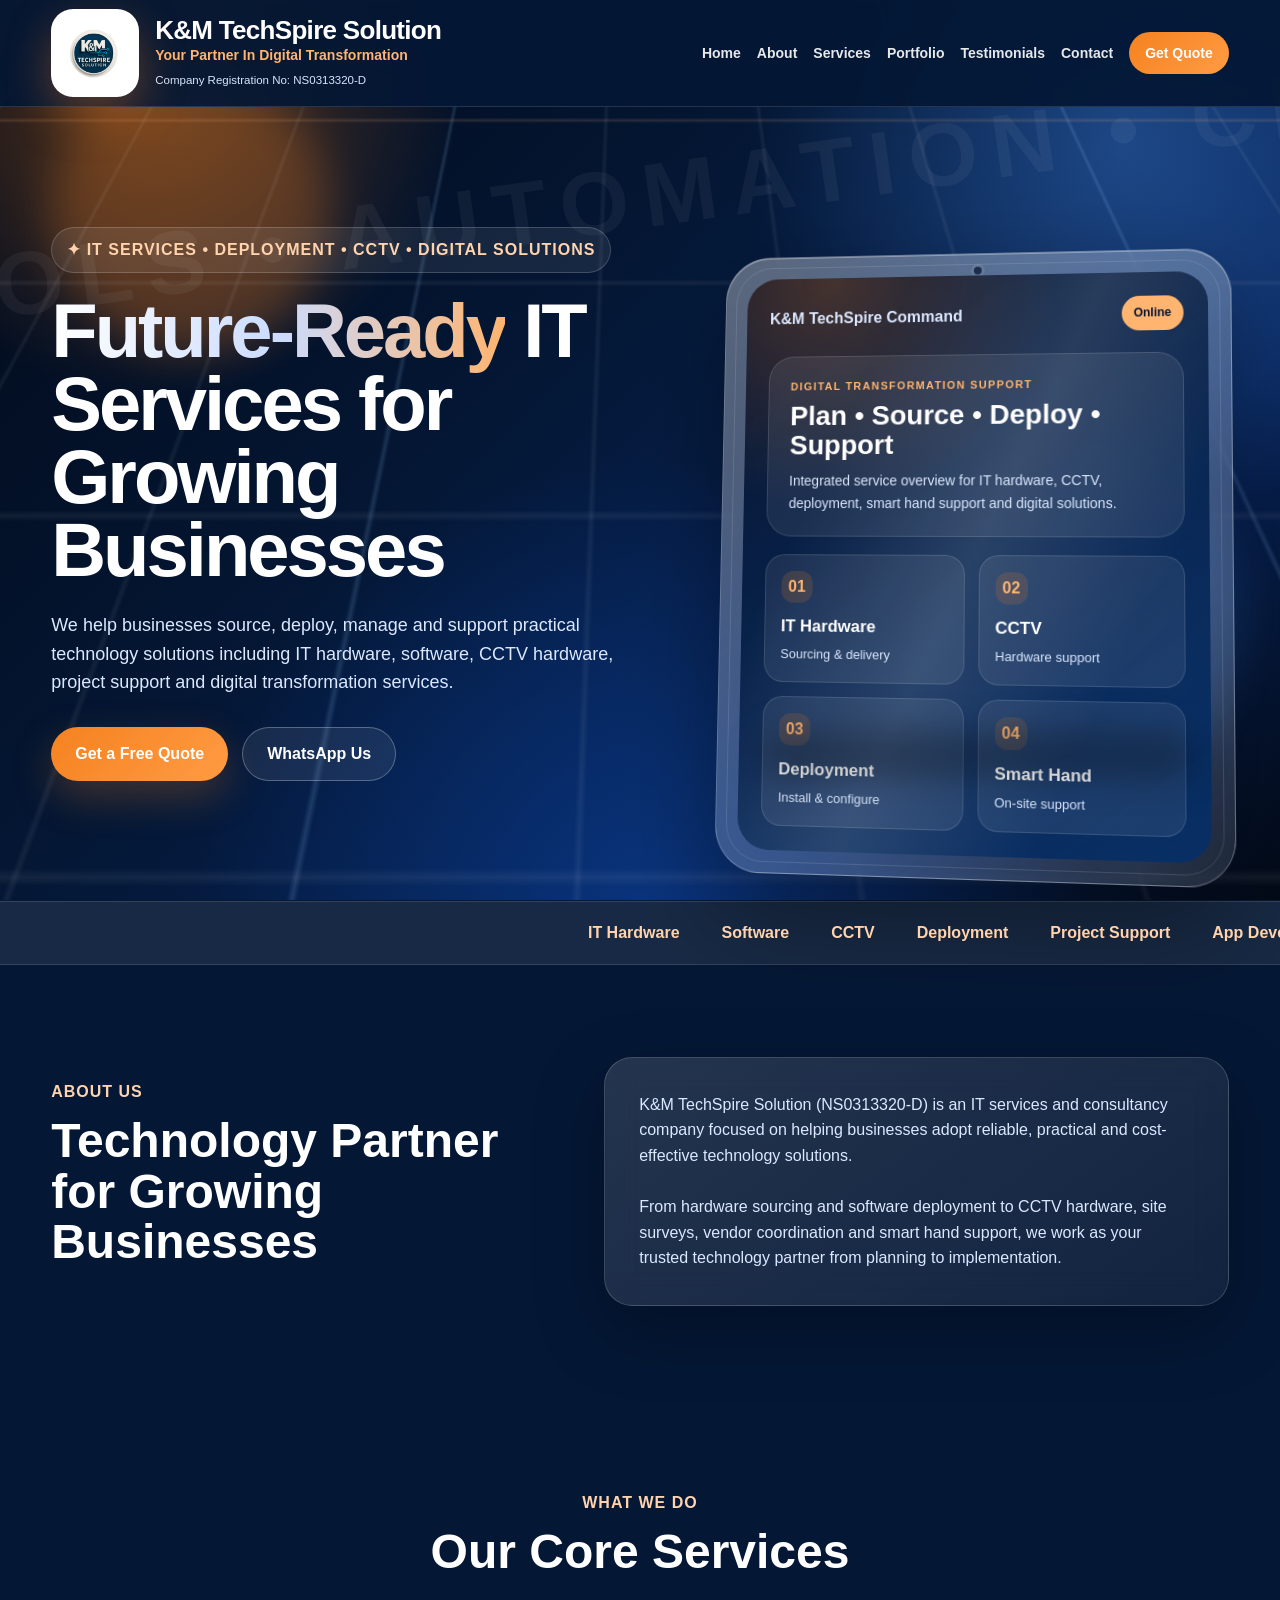
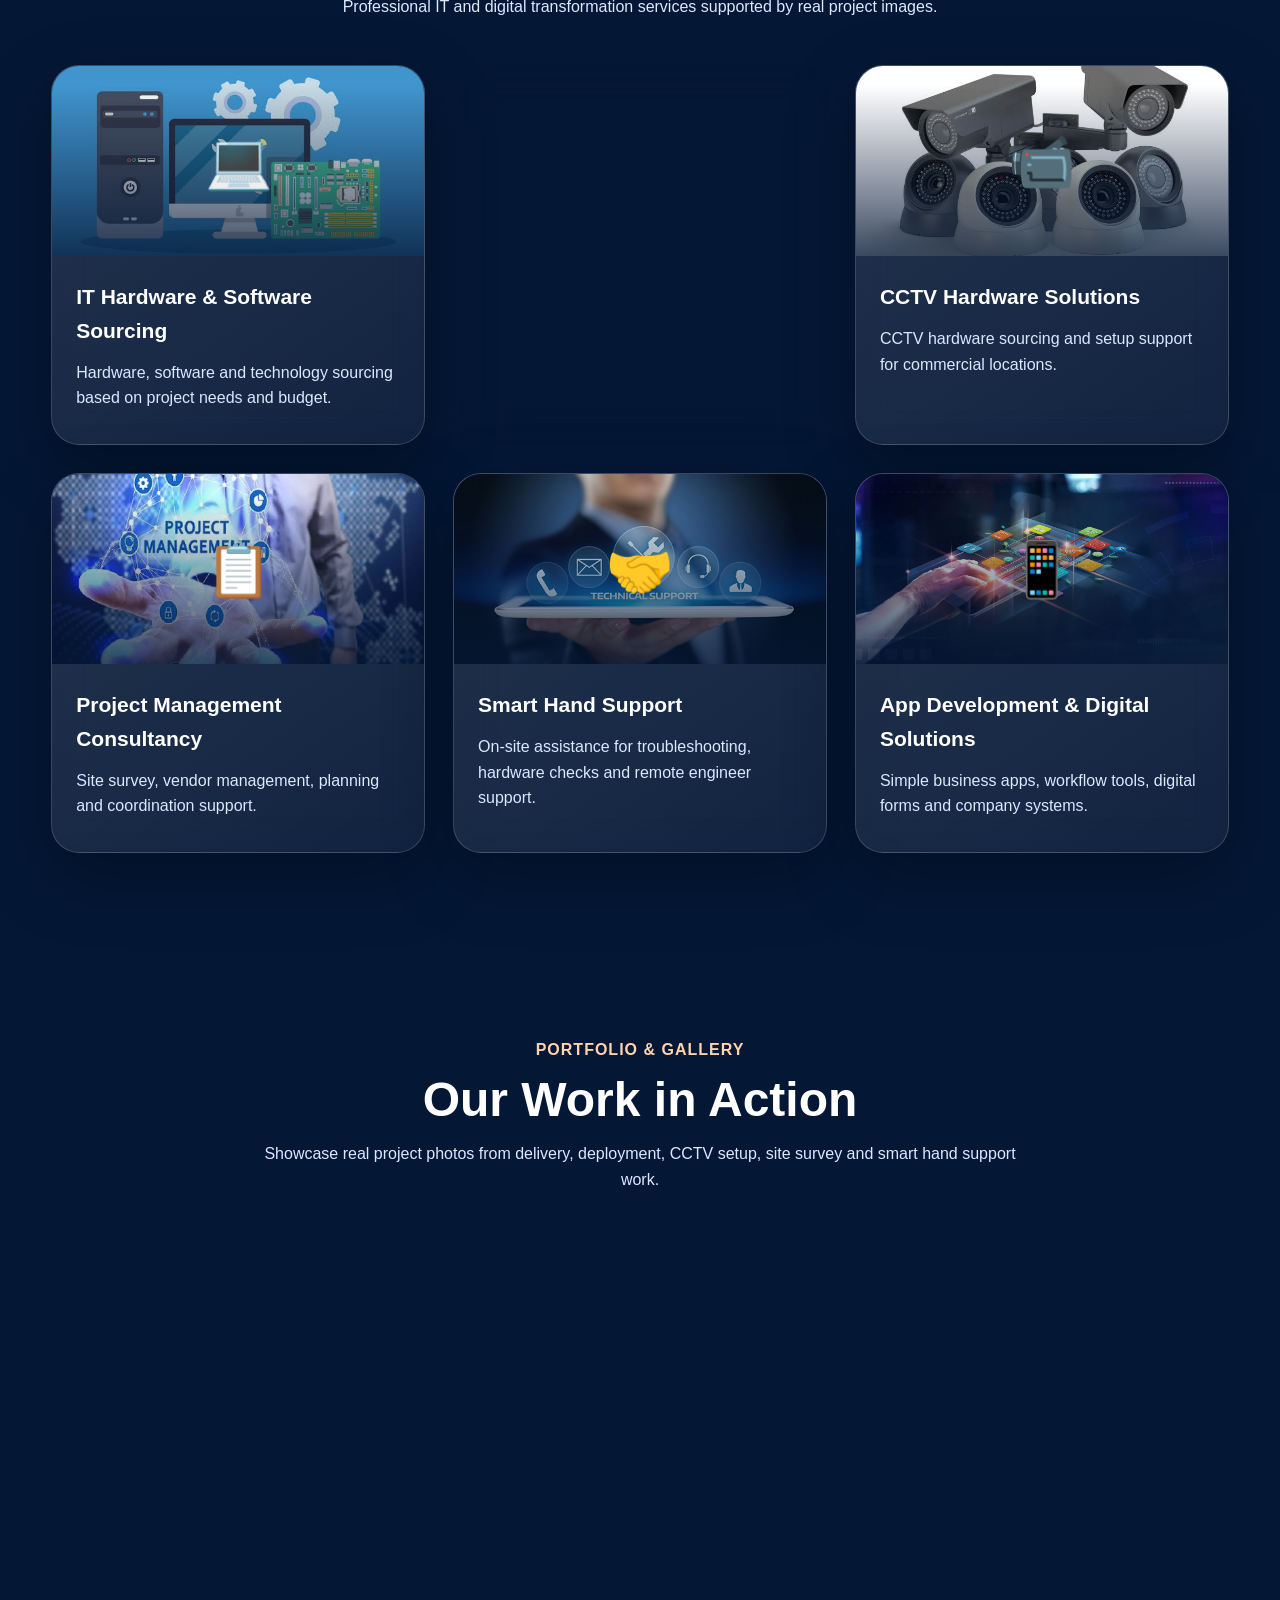
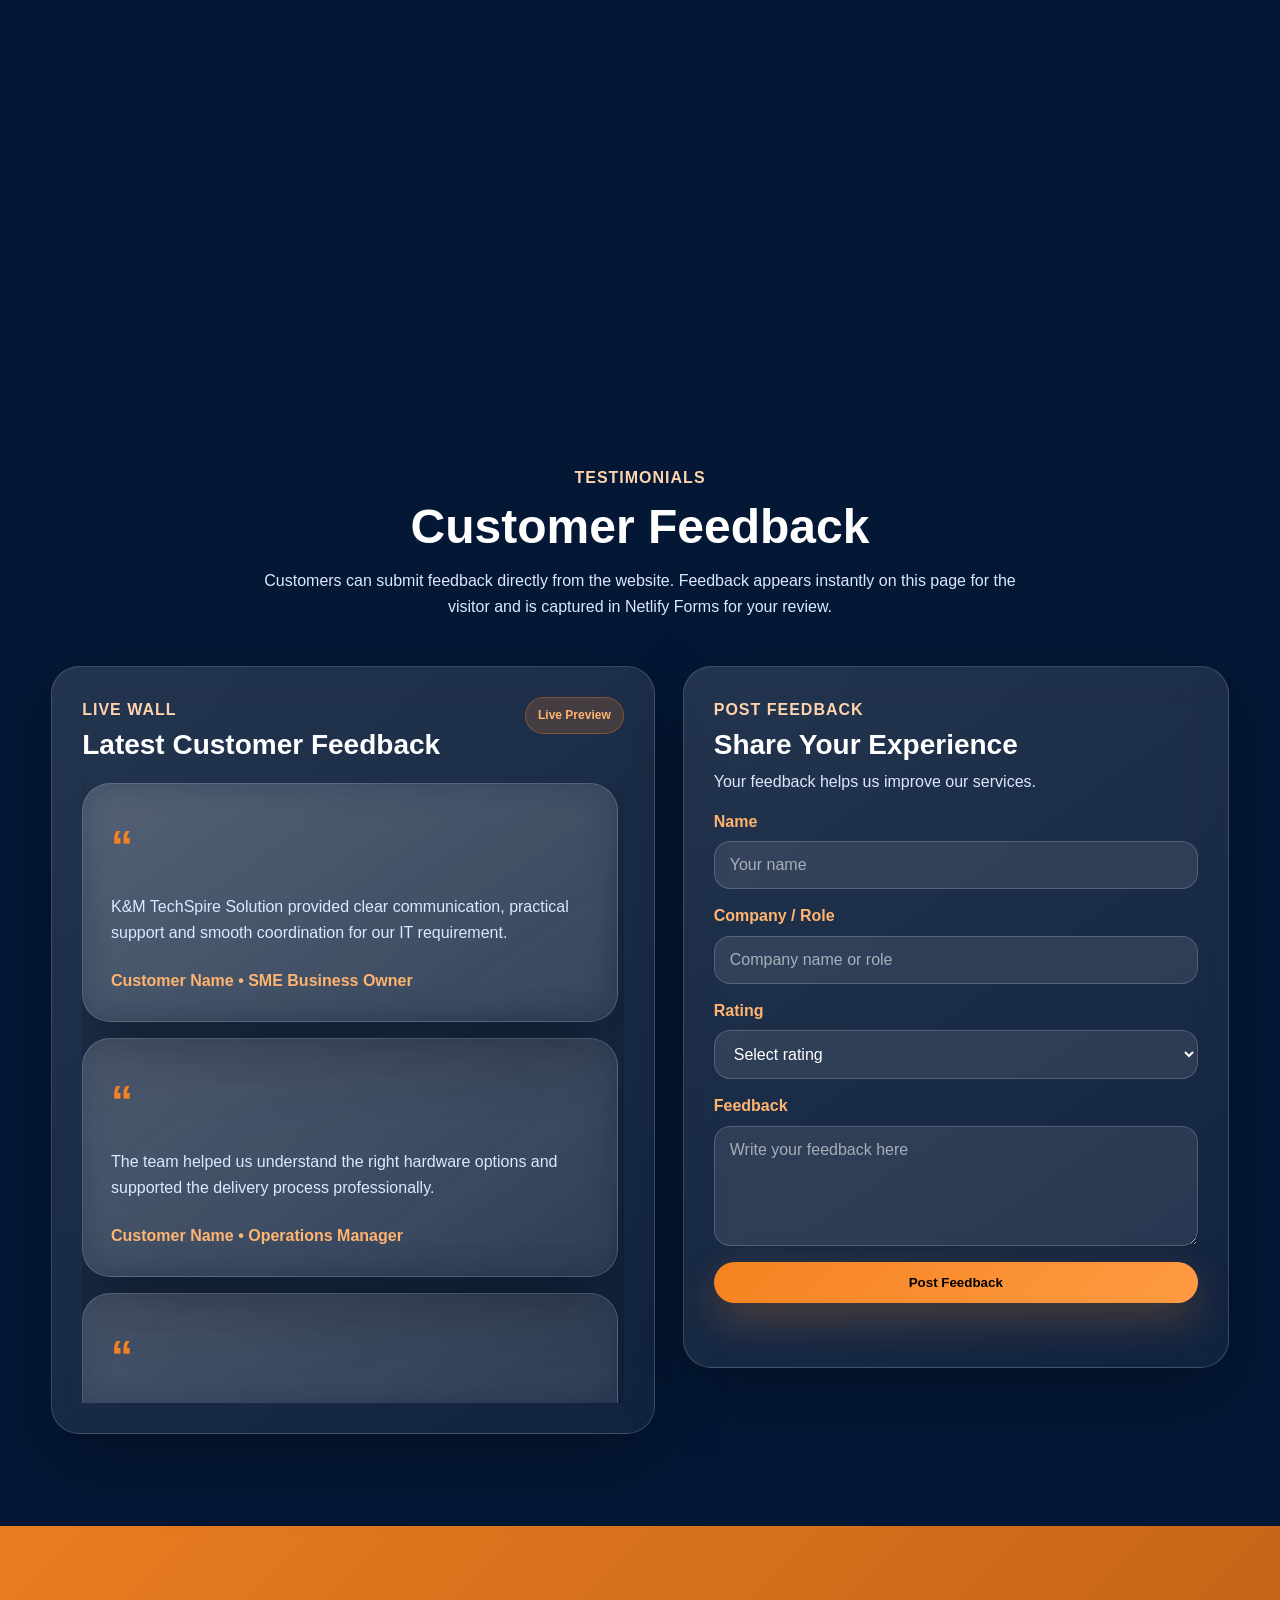
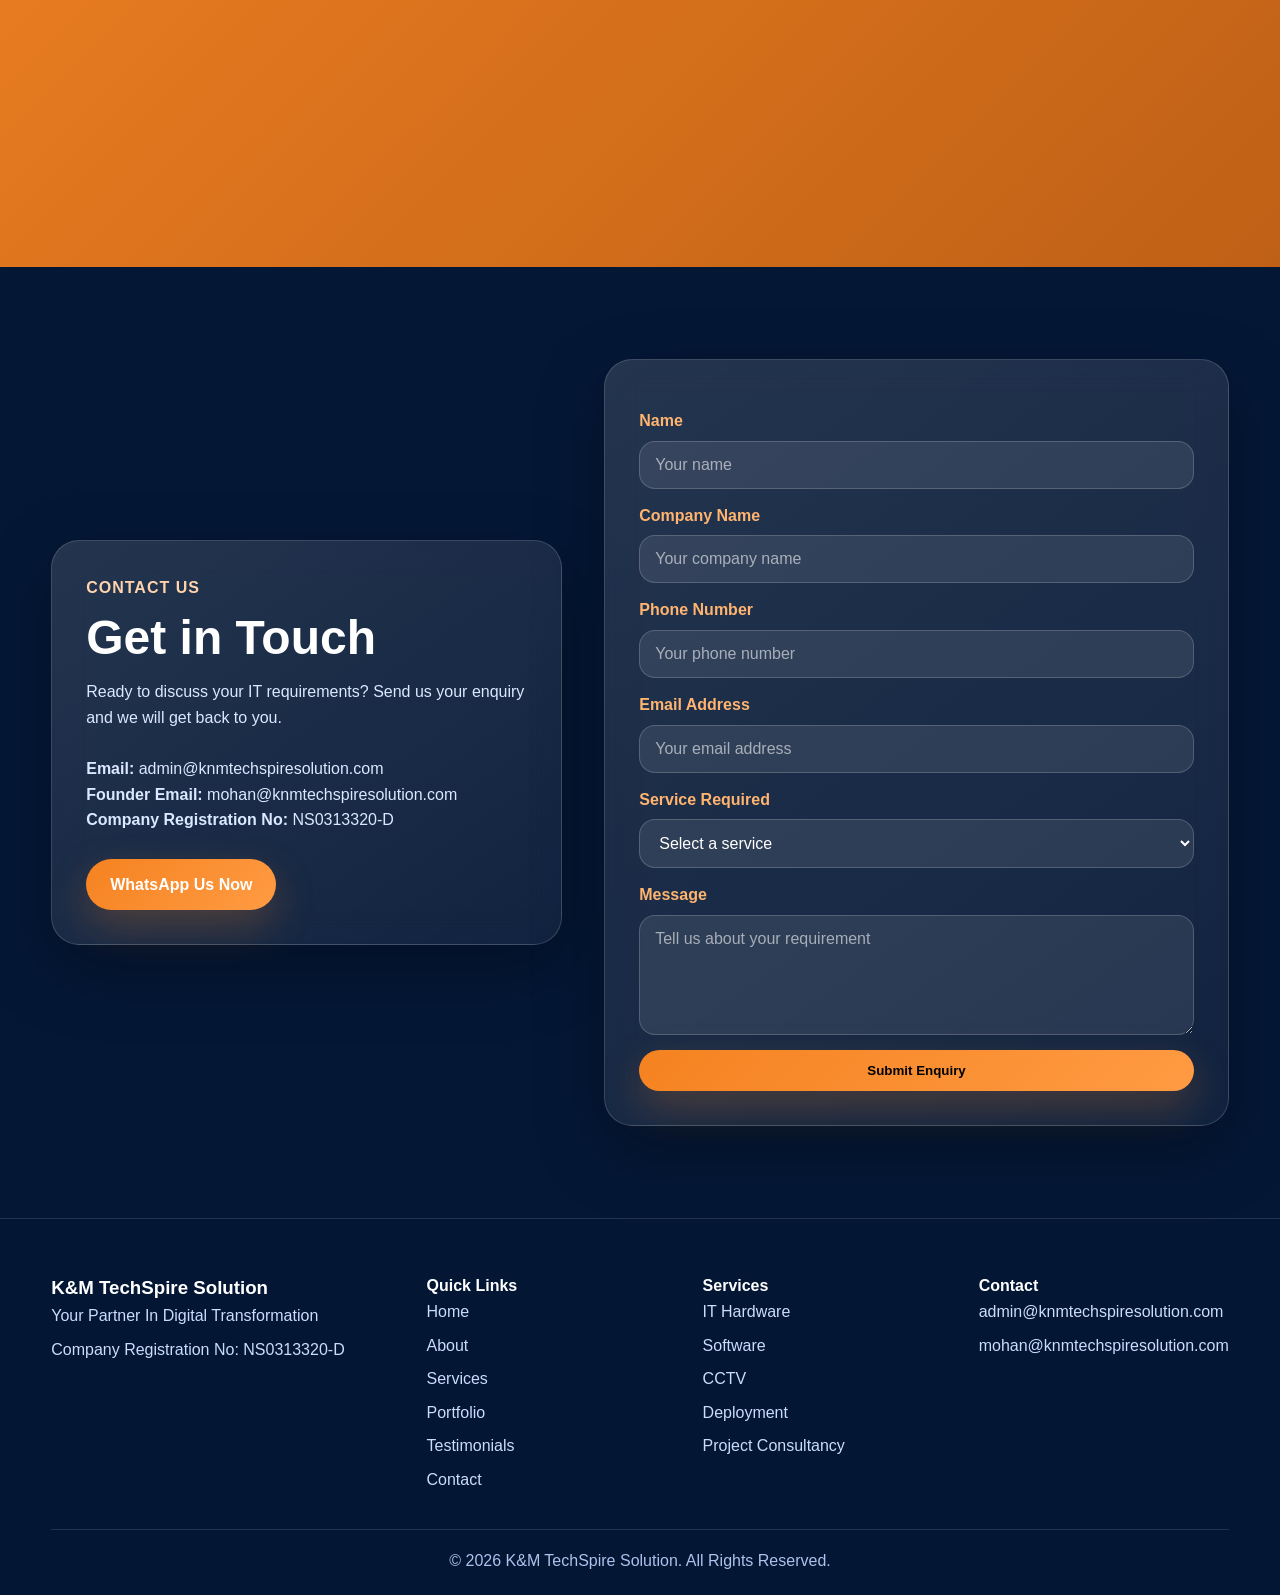
==== commit cae5d243: "Update WhatsApp link in index.html" ====
--- a/index.html
+++ b/index.html
@@ -211,7 +211,7 @@
           <p><strong>Founder Email:</strong> mohan@knmtechspiresolution.com</p>
           <p><strong>Company Registration No:</strong> NS0313320-D</p>
           <br />
-          <a class="btn primary" href="https://wa.me/60XXXXXXXXX" target="_blank" rel="noopener">WhatsApp Us Now</a>
+          <a class="btn primary" href="https://wa.me/60176232542" target="_blank" rel="noopener">WhatsApp Us Now</a>
         </div>
 
         <form class="contact-form glass reveal" name="contact" method="POST" data-netlify="true" data-netlify-honeypot="bot-field">
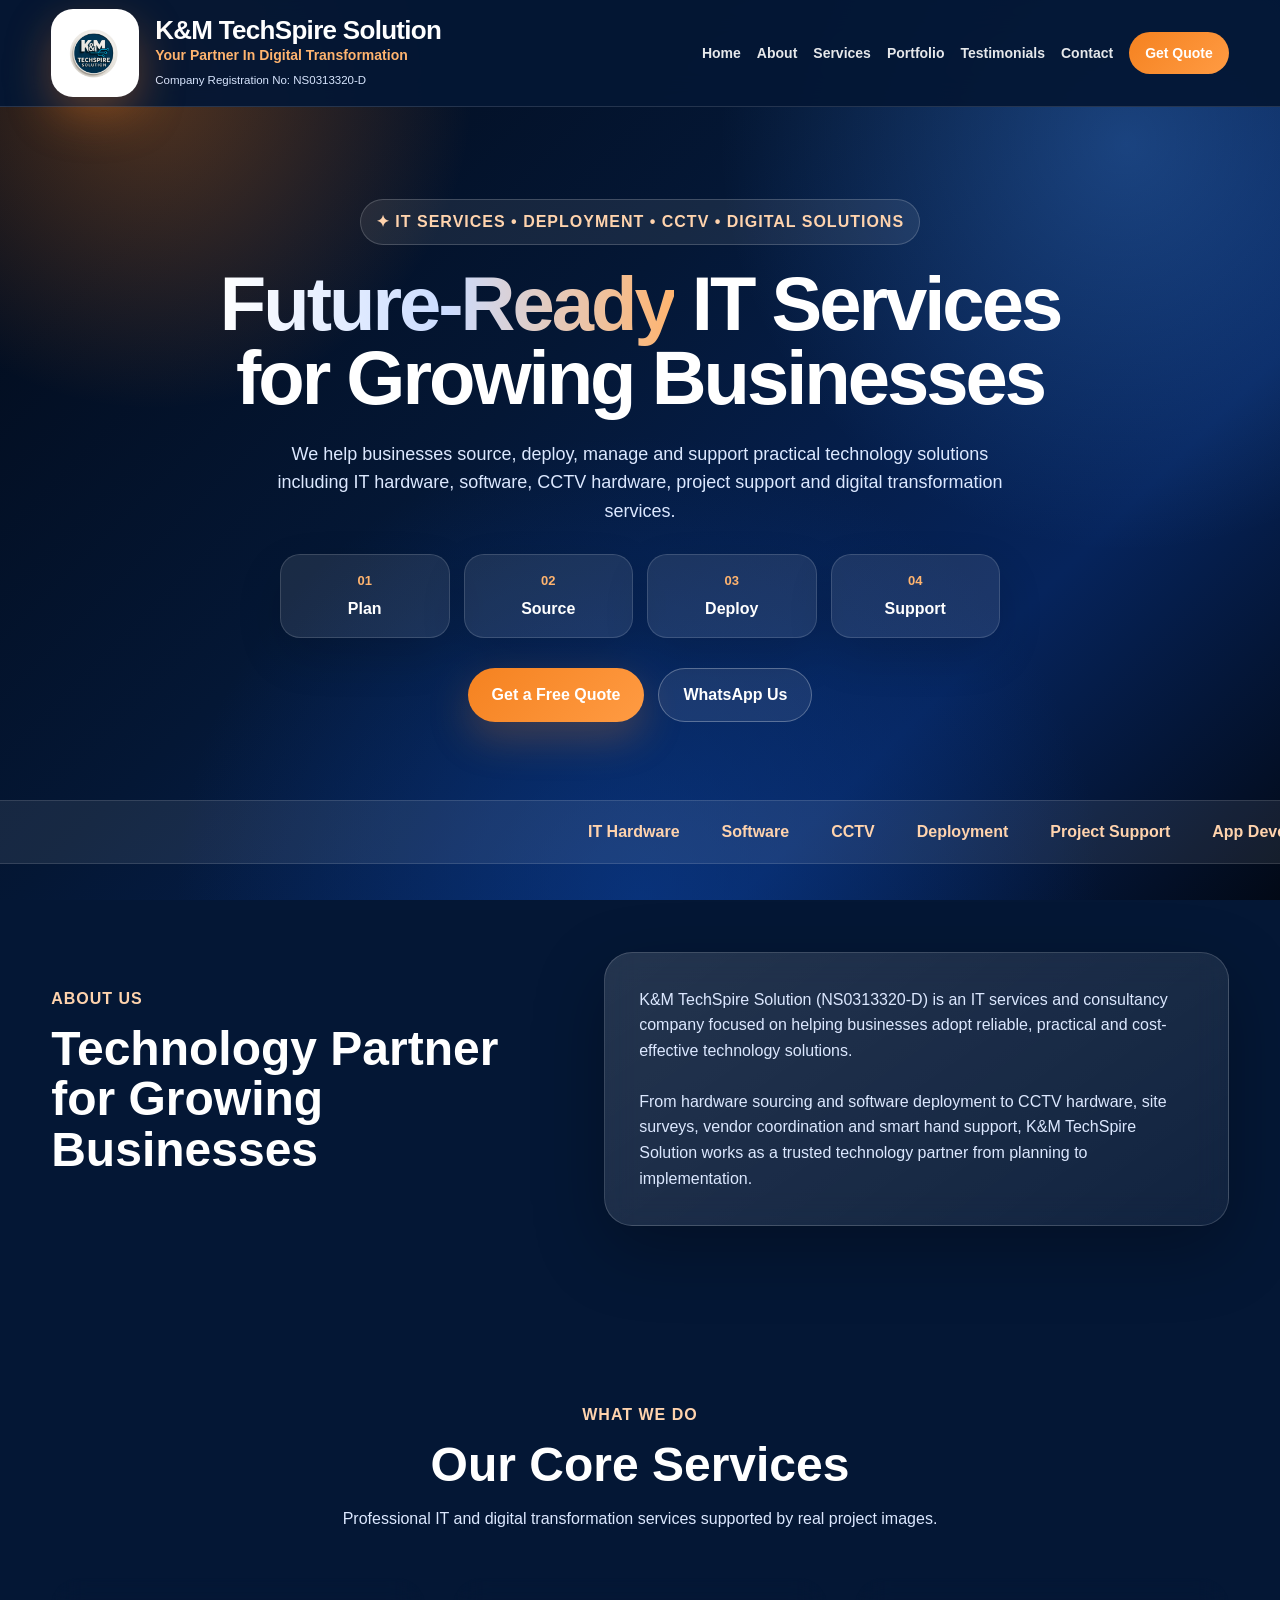
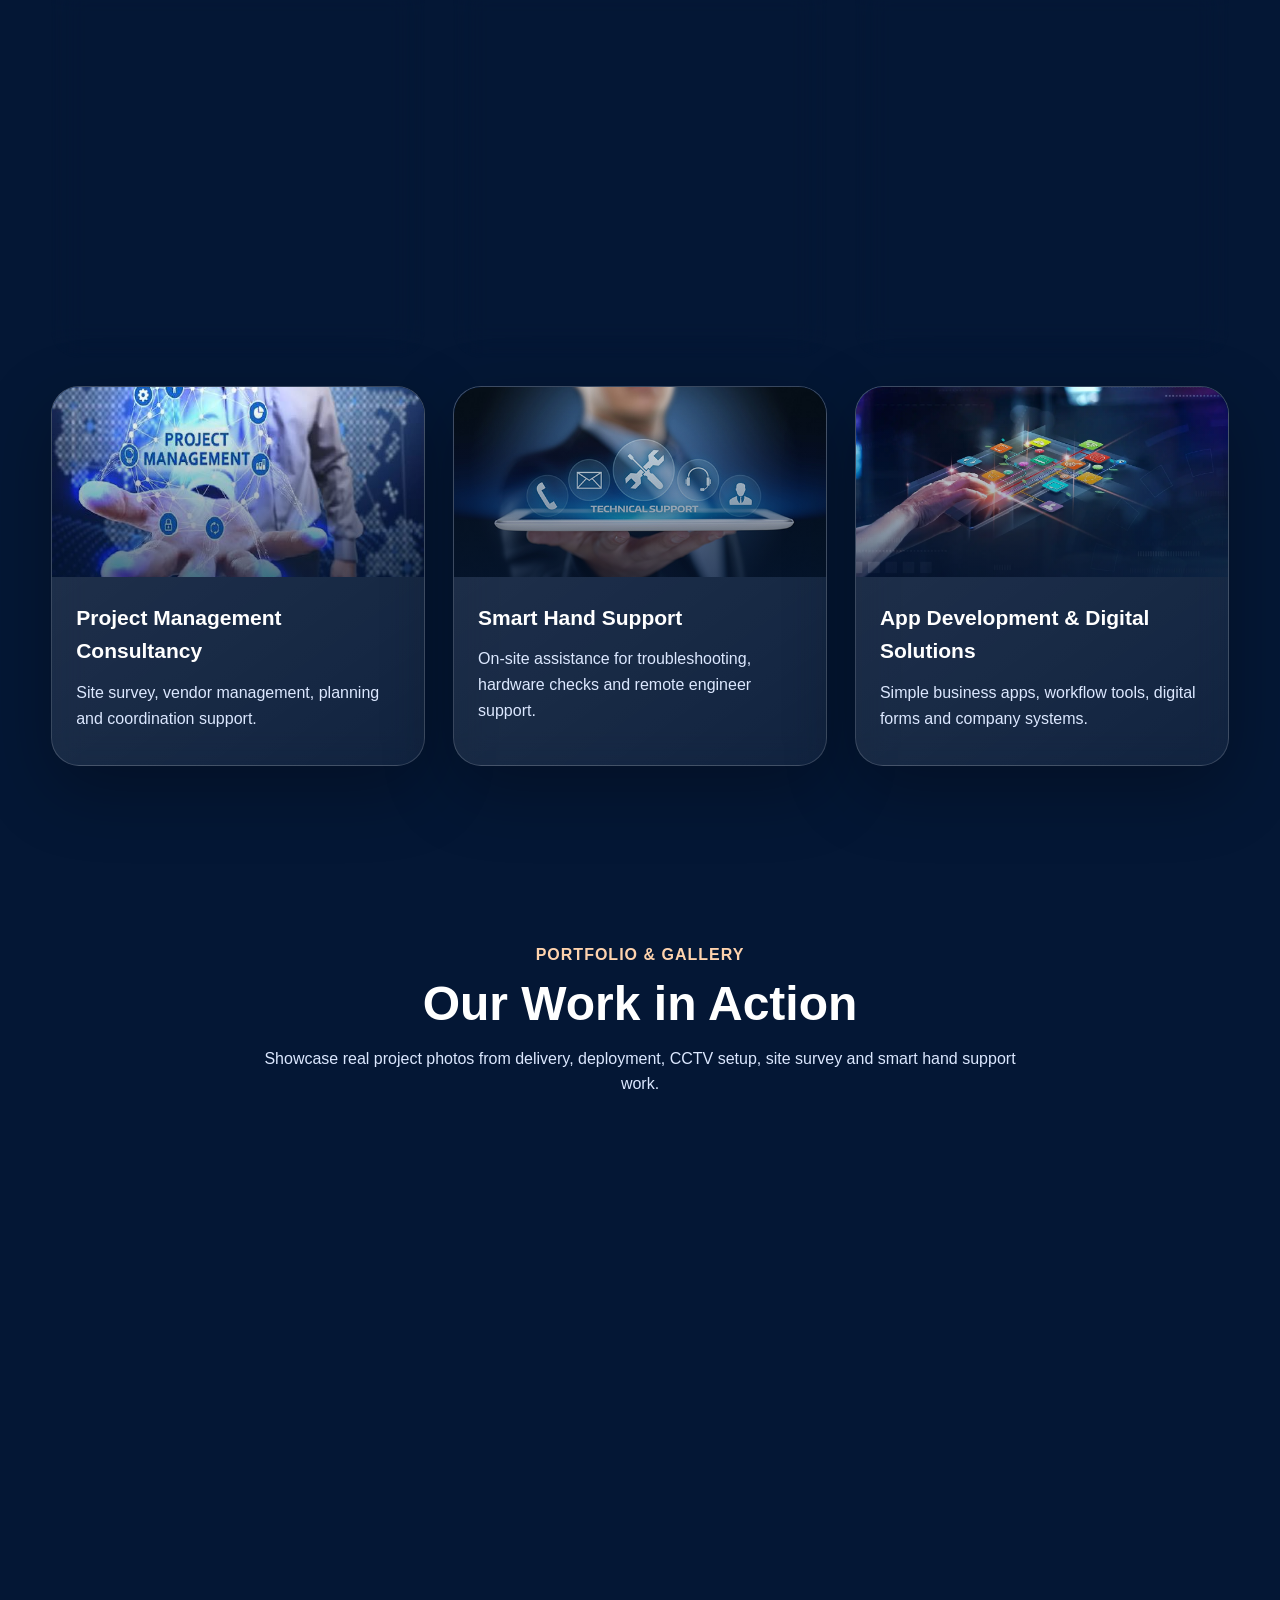
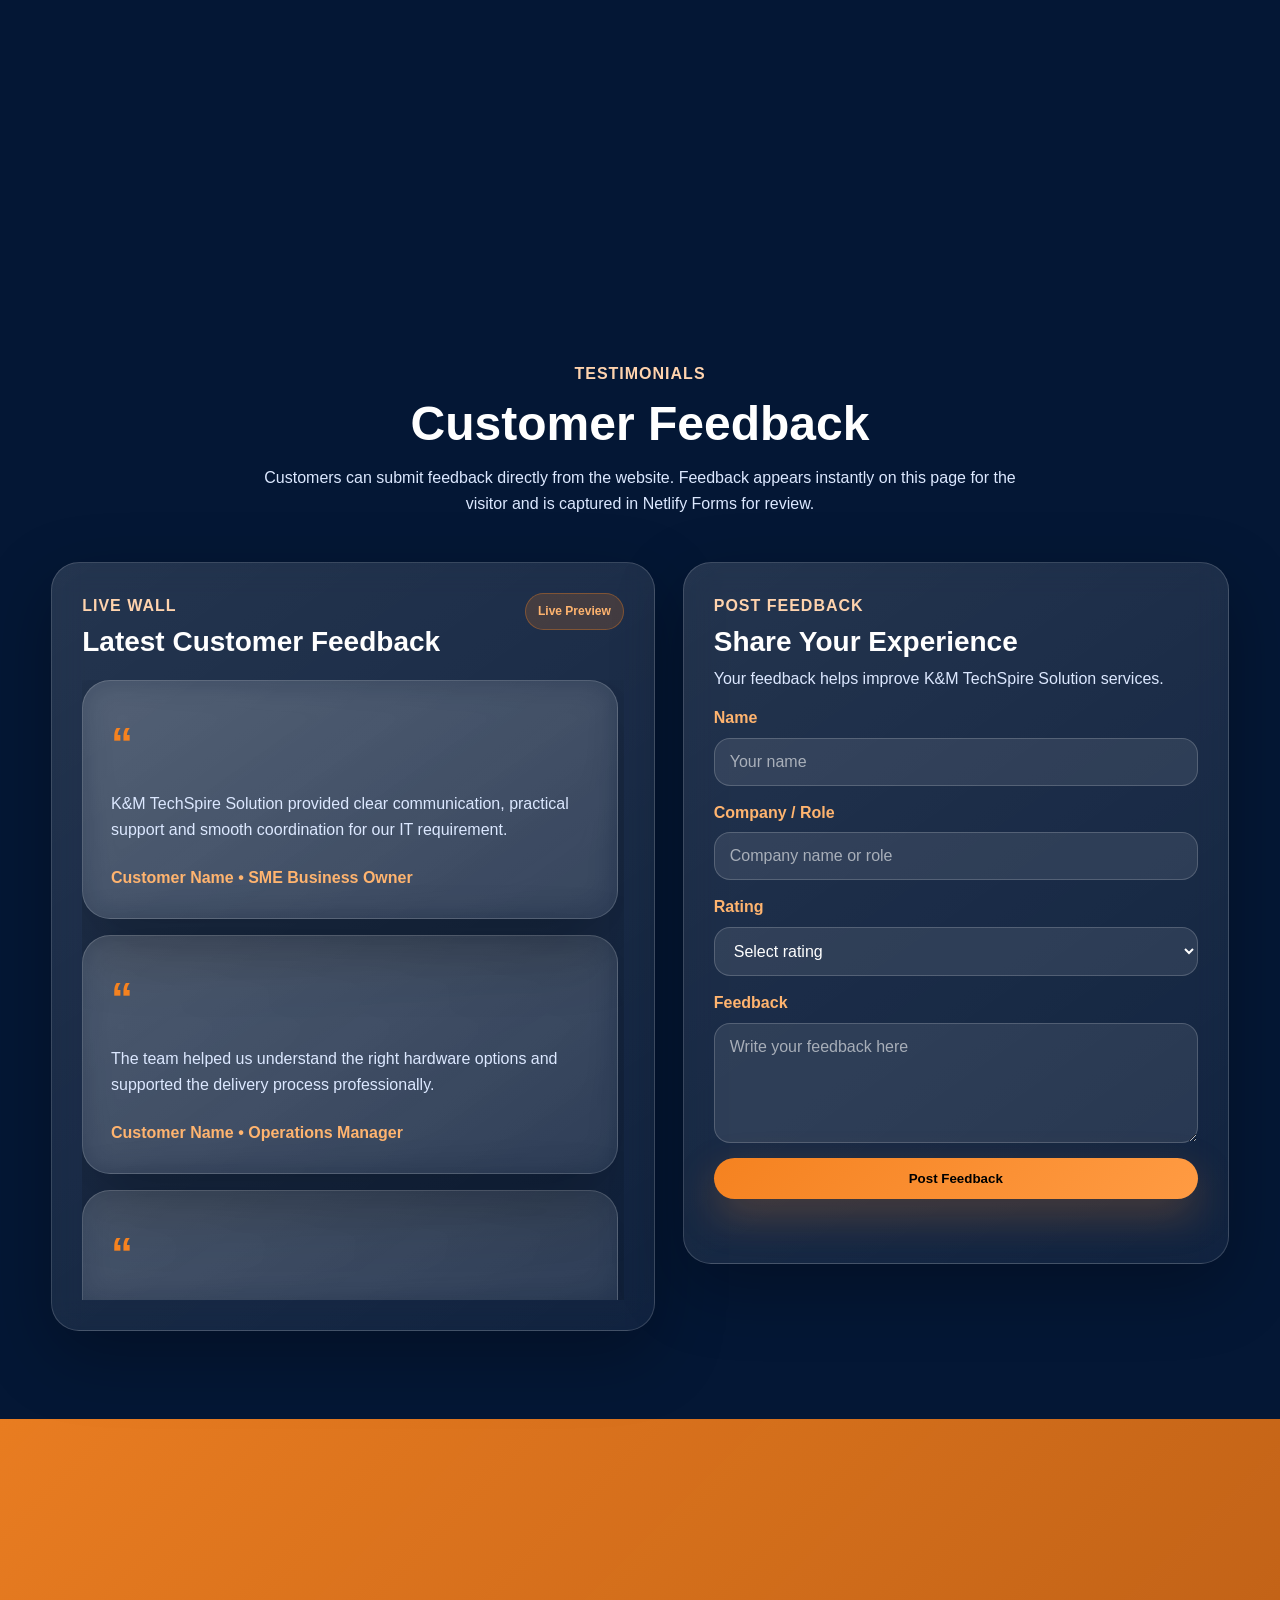
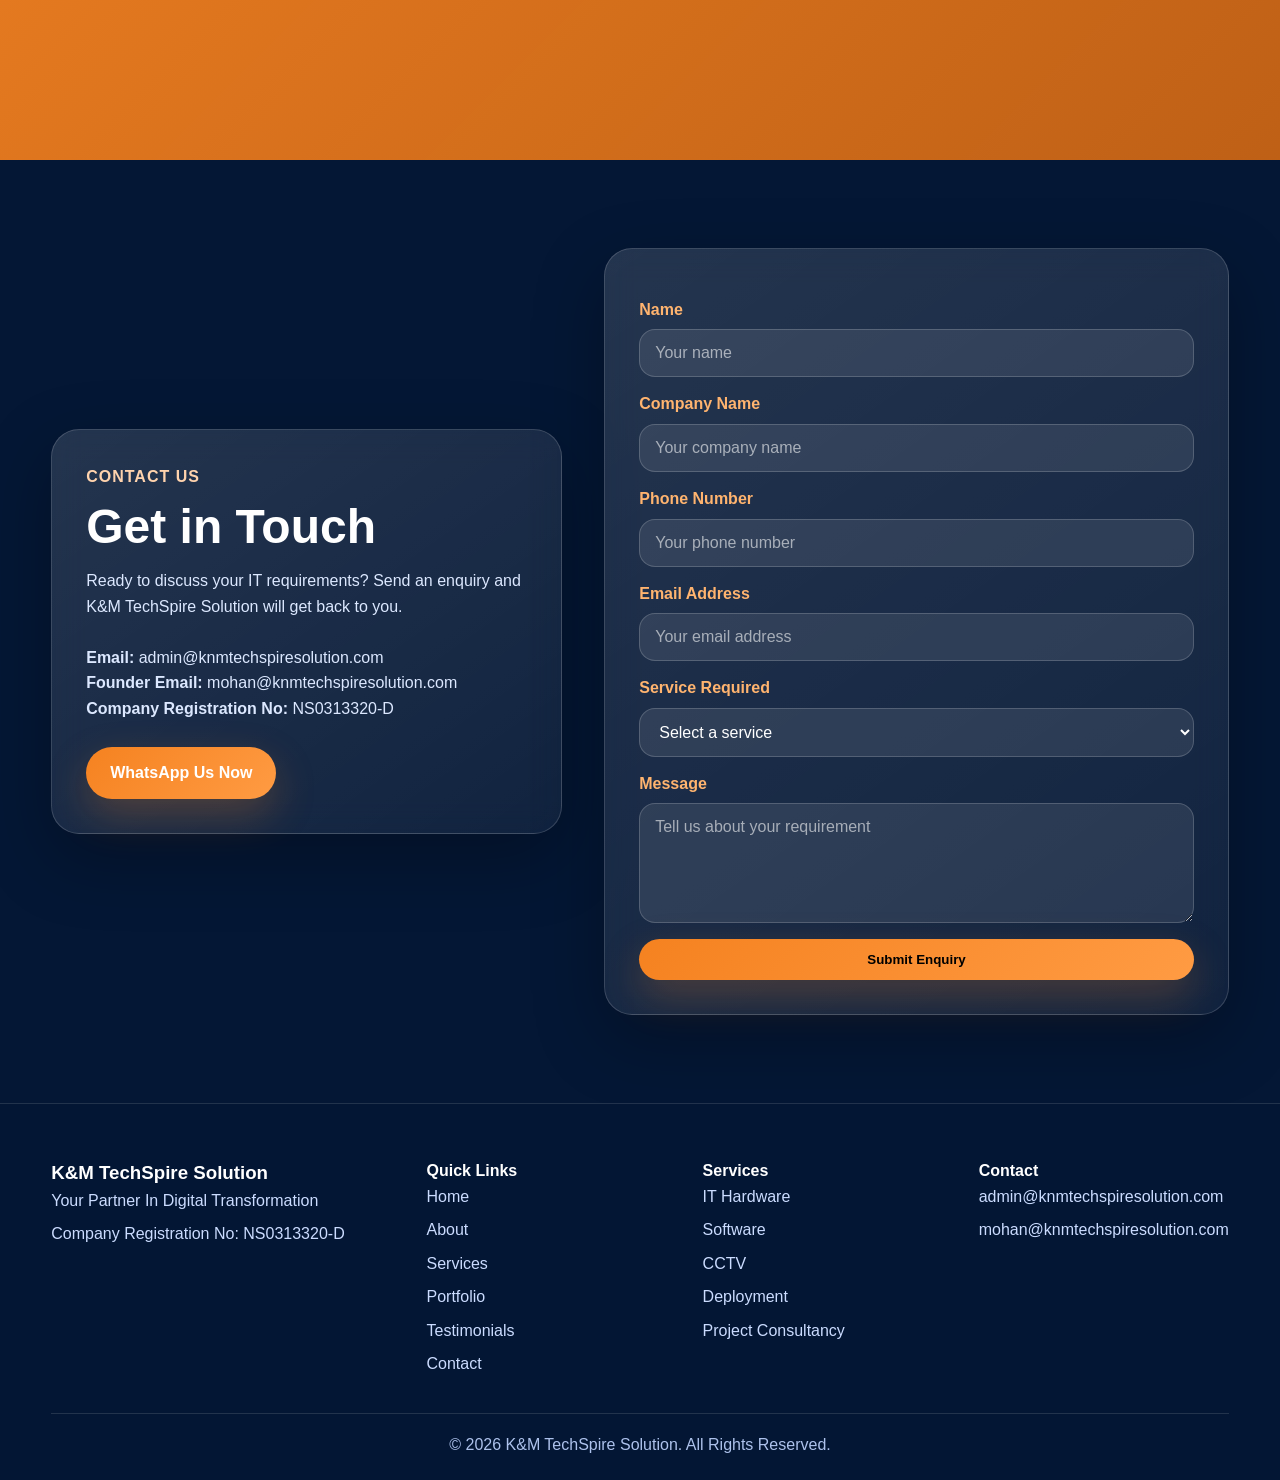
==== commit b4a02575: "Add files via upload" ====
--- a/index.html
+++ b/index.html
@@ -11,16 +11,10 @@
   <meta property="og:description" content="Your Partner In Digital Transformation. IT services, deployment, CCTV, project consultancy and digital solutions." />
   <meta property="og:url" content="https://www.knmtechspiresolution.com/" />
   <meta property="og:type" content="website" />
-  <link rel="stylesheet" href="style.css?v=final-mobile-ui-20260617" />
+  <link rel="stylesheet" href="style.css?v=final-no-hero-20260617" />
 </head>
 <body>
-  <div class="ai-bg" aria-hidden="true">
-    <div class="ai-grid"></div>
-    <div class="ai-orb orb-one"></div>
-    <div class="ai-orb orb-two"></div>
-    <div class="ai-keywords">AI TOOLS • AUTOMATION • CLOUD • CCTV • DATA • APPS • FUTURE READY</div>
-    <div class="ai-particles"><span></span><span></span><span></span><span></span><span></span><span></span></div>
-  </div>
+  <div class="site-bg" aria-hidden="true"></div>
 
   <header class="site-header">
     <div class="container nav-wrap">
@@ -49,42 +43,20 @@
   </header>
 
   <main>
-    <section id="home" class="hero section-pad">
-      <div class="container hero-grid">
-        <div class="hero-copy reveal">
-          <span class="eyebrow">✦ IT Services • Deployment • CCTV • Digital Solutions</span>
-          <h1><span>Future-Ready</span> IT Services for Growing Businesses</h1>
-          <p>We help businesses source, deploy, manage and support practical technology solutions including IT hardware, software, CCTV hardware, project support and digital transformation services.</p>
-          <div class="actions">
-            <a class="btn primary" href="#contact">Get a Free Quote</a>
-            <a class="btn secondary" href="https://wa.me/60XXXXXXXXX" target="_blank" rel="noopener">WhatsApp Us</a>
-          </div>
-        </div>
-
-        <div class="ipad-hero reveal" id="heroVisual" aria-label="K&M TechSpire Solution iPad-style service dashboard">
-          <div class="ipad-frame">
-            <div class="ipad-camera"></div>
-            <div class="ipad-screen">
-              <div class="ipad-status">
-                <span>K&M TechSpire Command</span>
-                <strong>Online</strong>
-              </div>
-
-              <div class="ipad-main-card">
-                <small>Digital Transformation Support</small>
-                <h2>Plan • Source • Deploy • Support</h2>
-                <p>Integrated service overview for IT hardware, CCTV, deployment, smart hand support and digital solutions.</p>
-              </div>
-
-              <div class="ipad-service-grid">
-                <div><b>01</b><h3>IT Hardware</h3><p>Sourcing & delivery</p></div>
-                <div><b>02</b><h3>CCTV</h3><p>Hardware support</p></div>
-                <div><b>03</b><h3>Deployment</h3><p>Install & configure</p></div>
-                <div><b>04</b><h3>Smart Hand</h3><p>On-site support</p></div>
-              </div>
-            </div>
-          </div>
-          <div class="ipad-shadow"></div>
+    <section id="home" class="hero-simple section-pad">
+      <div class="container hero-simple-inner reveal">
+        <span class="eyebrow">✦ IT Services • Deployment • CCTV • Digital Solutions</span>
+        <h1><span>Future-Ready</span> IT Services for Growing Businesses</h1>
+        <p>We help businesses source, deploy, manage and support practical technology solutions including IT hardware, software, CCTV hardware, project support and digital transformation services.</p>
+        <div class="hero-highlights">
+          <div><b>01</b><span>Plan</span></div>
+          <div><b>02</b><span>Source</span></div>
+          <div><b>03</b><span>Deploy</span></div>
+          <div><b>04</b><span>Support</span></div>
+        </div>
+        <div class="actions center">
+          <a class="btn primary" href="#contact">Get a Free Quote</a>
+          <a class="btn secondary" href="https://wa.me/60176232542?text=Hello%20K%26M%20TechSpire%20Solution%2C%20I%20am%20interested%20in%20your%20IT%20services.%20Please%20contact%20me." target="_blank" rel="noopener">WhatsApp Us</a>
         </div>
       </div>
     </section>
@@ -104,7 +76,7 @@
         <div class="glass reveal">
           <p>K&M TechSpire Solution (NS0313320-D) is an IT services and consultancy company focused on helping businesses adopt reliable, practical and cost-effective technology solutions.</p>
           <br />
-          <p>From hardware sourcing and software deployment to CCTV hardware, site surveys, vendor coordination and smart hand support, we work as your trusted technology partner from planning to implementation.</p>
+          <p>From hardware sourcing and software deployment to CCTV hardware, site surveys, vendor coordination and smart hand support, K&M TechSpire Solution works as a trusted technology partner from planning to implementation.</p>
         </div>
       </div>
     </section>
@@ -118,12 +90,12 @@
         </div>
 
         <div class="service-grid">
-          <article class="service-card reveal"><div class="service-photo"><img src="assets/service-hardware.jpg" alt="IT Hardware and Software Sourcing" onload="this.classList.add('loaded')" onerror="this.classList.add('missing')"><span>💻</span></div><div class="service-body"><h3>IT Hardware & Software Sourcing</h3><p>Hardware, software and technology sourcing based on project needs and budget.</p></div></article>
-          <article class="service-card reveal"><div class="service-photo"><img src="assets/service-deployment.jpg" alt="Hardware Deployment" onload="this.classList.add('loaded')" onerror="this.classList.add('missing')"><span>🛠️</span></div><div class="service-body"><h3>Hardware Deployment</h3><p>Device delivery, installation, configuration and deployment support.</p></div></article>
-          <article class="service-card reveal"><div class="service-photo"><img src="assets/service-cctv.jpg" alt="CCTV Hardware Solutions" onload="this.classList.add('loaded')" onerror="this.classList.add('missing')"><span>📹</span></div><div class="service-body"><h3>CCTV Hardware Solutions</h3><p>CCTV hardware sourcing and setup support for commercial locations.</p></div></article>
-          <article class="service-card reveal"><div class="service-photo"><img src="assets/service-project.jpg" alt="Project Management Consultancy" onload="this.classList.add('loaded')" onerror="this.classList.add('missing')"><span>📋</span></div><div class="service-body"><h3>Project Management Consultancy</h3><p>Site survey, vendor management, planning and coordination support.</p></div></article>
-          <article class="service-card reveal"><div class="service-photo"><img src="assets/service-smart-hand.jpg" alt="Smart Hand Support" onload="this.classList.add('loaded')" onerror="this.classList.add('missing')"><span>🤝</span></div><div class="service-body"><h3>Smart Hand Support</h3><p>On-site assistance for troubleshooting, hardware checks and remote engineer support.</p></div></article>
-          <article class="service-card reveal"><div class="service-photo"><img src="assets/service-app.jpg" alt="App Development and Digital Solutions" onload="this.classList.add('loaded')" onerror="this.classList.add('missing')"><span>📱</span></div><div class="service-body"><h3>App Development & Digital Solutions</h3><p>Simple business apps, workflow tools, digital forms and company systems.</p></div></article>
+          <article class="service-card reveal"><div class="service-photo"><img src="assets/service-hardware.jpg" alt="IT Hardware and Software Sourcing" onload="this.classList.add('loaded')" onerror="this.classList.add('missing')"></div><div class="service-body"><h3>IT Hardware & Software Sourcing</h3><p>Hardware, software and technology sourcing based on project needs and budget.</p></div></article>
+          <article class="service-card reveal"><div class="service-photo"><img src="assets/service-deployment.jpg" alt="Hardware Deployment" onload="this.classList.add('loaded')" onerror="this.classList.add('missing')"></div><div class="service-body"><h3>Hardware Deployment</h3><p>Device delivery, installation, configuration and deployment support.</p></div></article>
+          <article class="service-card reveal"><div class="service-photo"><img src="assets/service-cctv.jpg" alt="CCTV Hardware Solutions" onload="this.classList.add('loaded')" onerror="this.classList.add('missing')"></div><div class="service-body"><h3>CCTV Hardware Solutions</h3><p>CCTV hardware sourcing and setup support for commercial locations.</p></div></article>
+          <article class="service-card reveal"><div class="service-photo"><img src="assets/service-project.jpg" alt="Project Management Consultancy" onload="this.classList.add('loaded')" onerror="this.classList.add('missing')"></div><div class="service-body"><h3>Project Management Consultancy</h3><p>Site survey, vendor management, planning and coordination support.</p></div></article>
+          <article class="service-card reveal"><div class="service-photo"><img src="assets/service-smart-hand.jpg" alt="Smart Hand Support" onload="this.classList.add('loaded')" onerror="this.classList.add('missing')"></div><div class="service-body"><h3>Smart Hand Support</h3><p>On-site assistance for troubleshooting, hardware checks and remote engineer support.</p></div></article>
+          <article class="service-card reveal"><div class="service-photo"><img src="assets/service-app.jpg" alt="App Development and Digital Solutions" onload="this.classList.add('loaded')" onerror="this.classList.add('missing')"></div><div class="service-body"><h3>App Development & Digital Solutions</h3><p>Simple business apps, workflow tools, digital forms and company systems.</p></div></article>
         </div>
       </div>
     </section>
@@ -150,7 +122,7 @@
         <div class="section-heading reveal">
           <span class="section-label">Testimonials</span>
           <h2>Customer Feedback</h2>
-          <p>Customers can submit feedback directly from the website. Feedback appears instantly on this page for the visitor and is captured in Netlify Forms for your review.</p>
+          <p>Customers can submit feedback directly from the website. Feedback appears instantly on this page for the visitor and is captured in Netlify Forms for review.</p>
         </div>
 
         <div class="testimonial-live-layout">
@@ -171,7 +143,7 @@
             <p class="hidden-field"><label>Do not fill this field: <input name="bot-field" /></label></p>
             <span class="section-label">Post Feedback</span>
             <h3>Share Your Experience</h3>
-            <p class="form-note">Your feedback helps us improve our services.</p>
+            <p class="form-note">Your feedback helps improve K&M TechSpire Solution services.</p>
             <label for="feedbackName">Name</label>
             <input id="feedbackName" type="text" name="name" placeholder="Your name" required />
             <label for="feedbackCompany">Company / Role</label>
@@ -195,8 +167,8 @@
     <section class="cta">
       <div class="container reveal">
         <h2>Need IT Support or a Technology Solution?</h2>
-        <p>Let us help you plan, source and deploy the right solution for your business.</p>
-        <div class="actions center"><a class="btn secondary" href="#contact">Request a Quote</a><a class="btn secondary" href="https://wa.me/60XXXXXXXXX" target="_blank" rel="noopener">Chat on WhatsApp</a></div>
+        <p>Let K&M TechSpire Solution help you plan, source and deploy the right solution for your business.</p>
+        <div class="actions center"><a class="btn secondary" href="#contact">Request a Quote</a><a class="btn secondary" href="https://wa.me/60176232542?text=Hello%20K%26M%20TechSpire%20Solution%2C%20I%20am%20interested%20in%20your%20IT%20services.%20Please%20contact%20me." target="_blank" rel="noopener">Chat on WhatsApp</a></div>
       </div>
     </section>
 
@@ -205,13 +177,13 @@
         <div class="glass reveal">
           <span class="section-label">Contact Us</span>
           <h2>Get in Touch</h2>
-          <p>Ready to discuss your IT requirements? Send us your enquiry and we will get back to you.</p>
+          <p>Ready to discuss your IT requirements? Send an enquiry and K&M TechSpire Solution will get back to you.</p>
           <br />
           <p><strong>Email:</strong> admin@knmtechspiresolution.com</p>
           <p><strong>Founder Email:</strong> mohan@knmtechspiresolution.com</p>
           <p><strong>Company Registration No:</strong> NS0313320-D</p>
           <br />
-          <a class="btn primary" href="https://wa.me/60176232542" target="_blank" rel="noopener">WhatsApp Us Now</a>
+          <a class="btn primary" href="https://wa.me/60176232542?text=Hello%20K%26M%20TechSpire%20Solution%2C%20I%20am%20interested%20in%20your%20IT%20services.%20Please%20contact%20me." target="_blank" rel="noopener">WhatsApp Us Now</a>
         </div>
 
         <form class="contact-form glass reveal" name="contact" method="POST" data-netlify="true" data-netlify-honeypot="bot-field">
--- a/style.css
+++ b/style.css
@@ -1 +1 @@
-:root{--blue:#0b3d91;--dark:#041735;--orange:#f58220;--muted:#cbdcff;--border:rgba(255,255,255,.16);--shadow:0 24px 70px rgba(0,0,0,.28)}*{box-sizing:border-box;margin:0;padding:0}html{scroll-behavior:smooth;-webkit-text-size-adjust:100%}body{font-family:Arial,Helvetica,sans-serif;color:#fff;background:#041735;line-height:1.6;overflow-x:hidden;width:100%;max-width:100%}a{text-decoration:none;color:inherit}img,svg,video,canvas{max-width:100%;height:auto}p,h1,h2,h3,h4,a,span,strong,em,small,label,input,textarea,select{overflow-wrap:break-word}.container{width:min(92%,1180px);margin:auto}.ai-bg{position:fixed;inset:0;z-index:0;overflow:hidden;pointer-events:none;background:radial-gradient(circle at 12% 10%,rgba(245,130,32,.35),transparent 22%),radial-gradient(circle at 88% 16%,rgba(76,154,255,.34),transparent 28%),radial-gradient(circle at 50% 100%,rgba(11,61,145,.62),transparent 40%),linear-gradient(135deg,#020916 0%,#041735 42%,#06245c 75%,#020916 100%)}.ai-grid{position:absolute;inset:-35% -20% -10%;background:linear-gradient(rgba(255,255,255,.06) 1px,transparent 1px),linear-gradient(90deg,rgba(255,255,255,.06) 1px,transparent 1px),linear-gradient(rgba(245,130,32,.09) 1px,transparent 1px),linear-gradient(90deg,rgba(80,170,255,.10) 1px,transparent 1px);background-size:52px 52px,52px 52px,208px 208px,208px 208px;transform:perspective(900px) rotateX(62deg) translateY(-160px) scale(1.55);transform-origin:top;animation:futureGridFlow 14s linear infinite}.ai-keywords{position:absolute;top:12%;left:-25%;width:170%;white-space:nowrap;font-size:clamp(34px,7vw,98px);font-weight:900;letter-spacing:14px;color:rgba(255,255,255,.05);text-transform:uppercase;transform:rotate(-8deg);animation:aiTextDrift 26s linear infinite}.ai-orb{position:absolute;border-radius:999px;filter:blur(22px);opacity:.75;animation:orbFloat 10s ease-in-out infinite alternate}.orb-one{width:280px;height:280px;background:rgba(245,130,32,.34);top:8%;left:4%}.orb-two{width:360px;height:360px;background:rgba(68,151,255,.26);right:3%;bottom:12%}.ai-particles span{position:absolute;width:5px;height:5px;border-radius:50%;background:#f58220;box-shadow:0 0 18px #f58220;opacity:0;animation:particleRise 10s linear infinite}.ai-particles span:nth-child(1){left:8%}.ai-particles span:nth-child(2){left:18%;animation-delay:2s;background:#68b4ff}.ai-particles span:nth-child(3){left:32%;animation-delay:4s}.ai-particles span:nth-child(4){left:50%;animation-delay:1s;background:#fff}.ai-particles span:nth-child(5){left:66%;animation-delay:3s}.ai-particles span:nth-child(6){left:82%;animation-delay:5s;background:#68b4ff}@keyframes futureGridFlow{to{background-position:0 104px,104px 0,0 416px,416px 0}}@keyframes aiTextDrift{to{transform:translateX(-34%) rotate(-8deg)}}@keyframes particleRise{0%{bottom:-10%;opacity:0;transform:scale(.55)}20%{opacity:1}80%{opacity:.85}100%{bottom:110%;opacity:0;transform:translateX(70px) scale(1.45)}}@keyframes orbFloat{to{transform:translate3d(34px,-42px,0) scale(1.08)}}.site-header,main,.footer{position:relative;z-index:2}.site-header{position:sticky;top:0;z-index:50;background:rgba(4,23,53,.92);backdrop-filter:blur(18px);border-bottom:1px solid rgba(255,255,255,.13)}.nav-wrap{min-height:106px;display:flex;align-items:center;justify-content:space-between;gap:26px}.brand{display:flex;align-items:center;gap:16px;min-width:420px}.brand-logo{width:88px;height:88px;min-width:88px;border-radius:22px;background:#fff;display:grid;place-items:center;overflow:hidden;position:relative;box-shadow:0 18px 45px rgba(245,130,32,.34)}.brand-logo img{position:absolute;inset:0;width:100%;height:100%;object-fit:contain;padding:8px;opacity:0}.brand-logo img.loaded{opacity:1}.brand-logo img.missing{display:none}.logo-fallback{color:#0b3d91;font-weight:900}.brand-text{display:flex;flex-direction:column;min-width:0}.brand-text strong{font-size:26px;line-height:1.04;font-weight:900;letter-spacing:-.7px}.brand-text em{font-style:normal;font-size:14px;color:#ffb46f;font-weight:900}.brand-text small{font-size:11.5px;color:#d8e6ff;margin-top:5px}.nav-links{display:flex;gap:16px;align-items:center;flex-wrap:wrap;font-size:14px;font-weight:800}.nav-links a{color:rgba(255,255,255,.9);white-space:nowrap}.nav-links a:hover{color:#ffb46f}.nav-btn{padding:10px 16px;border-radius:999px;background:linear-gradient(135deg,var(--orange),#ff9b43)!important;color:#fff!important}.section-pad{padding:92px 0}.hero{min-height:calc(100vh - 106px);display:grid;align-items:center}.hero-grid{display:grid;grid-template-columns:1.02fr .98fr;gap:70px;align-items:center}.eyebrow,.section-label{display:inline-flex;color:#ffd3ad;font-weight:900;text-transform:uppercase;letter-spacing:1px}.eyebrow{padding:9px 15px;border-radius:999px;background:rgba(255,255,255,.08);border:1px solid rgba(255,255,255,.18);margin-bottom:22px}.hero h1{font-size:clamp(42px,6vw,76px);line-height:.96;letter-spacing:-3px;margin-bottom:24px}.hero h1 span{background:linear-gradient(90deg,#fff,#cbdcff,#ffb46f);-webkit-background-clip:text;background-clip:text;color:transparent}.hero p{font-size:18px;color:#dce8ff;max-width:690px;margin-bottom:30px}.actions{display:flex;flex-wrap:wrap;gap:14px}.center{justify-content:center}.btn{display:inline-flex;align-items:center;justify-content:center;border-radius:999px;padding:13px 24px;font-weight:900;transition:.25s;border:0}.primary{background:linear-gradient(135deg,var(--orange),#ff9b43);box-shadow:0 16px 40px rgba(245,130,32,.25)}.secondary{background:rgba(255,255,255,.08);border:1px solid rgba(255,255,255,.28)}.btn:hover{transform:translateY(-3px)}.ipad-hero{position:relative;min-height:560px;perspective:1200px}.ipad-frame{position:absolute;right:0;top:24px;width:min(100%,515px);min-height:510px;padding:22px;border-radius:46px;background:linear-gradient(145deg,rgba(255,255,255,.34),rgba(255,255,255,.10));border:1px solid rgba(255,255,255,.25);box-shadow:0 40px 100px rgba(0,0,0,.36),inset 0 1px 0 rgba(255,255,255,.32);backdrop-filter:blur(18px);transform:rotateY(-6deg) rotateX(4deg)}.ipad-frame:before{content:"";position:absolute;inset:10px;border-radius:38px;border:1px solid rgba(255,255,255,.12);pointer-events:none}.ipad-camera{position:absolute;top:13px;left:50%;width:8px;height:8px;border-radius:50%;background:rgba(2,16,43,.7);box-shadow:0 0 0 3px rgba(255,255,255,.08)}.ipad-screen{position:relative;min-height:462px;padding:24px;border-radius:32px;background:radial-gradient(circle at 18% 0%,rgba(245,130,32,.26),transparent 34%),linear-gradient(145deg,rgba(2,16,43,.96),rgba(5,48,107,.88));overflow:hidden}.ipad-screen:before{content:"";position:absolute;inset:-45%;background:linear-gradient(115deg,transparent 36%,rgba(255,255,255,.13),transparent 64%);animation:ipadShine 7s ease-in-out infinite}.ipad-status,.ipad-main-card,.ipad-service-grid{position:relative;z-index:2}.ipad-status{display:flex;justify-content:space-between;gap:12px;align-items:center;margin-bottom:22px}.ipad-status span{font-weight:900;color:#dce8ff}.ipad-status strong{padding:8px 12px;border-radius:999px;background:#ffb46f;color:#041735;font-size:12px;white-space:nowrap}.ipad-main-card{padding:22px;border-radius:26px;background:rgba(255,255,255,.08);border:1px solid rgba(255,255,255,.12);margin-bottom:18px}.ipad-main-card small{display:block;color:#ffb46f;font-weight:900;text-transform:uppercase;letter-spacing:1.4px;font-size:11px}.ipad-main-card h2{font-size:28px;line-height:1.08;margin:6px 0 10px}.ipad-main-card p{font-size:14px;color:#dce8ff;margin:0}.ipad-service-grid{display:grid;grid-template-columns:repeat(2,1fr);gap:14px}.ipad-service-grid div{padding:16px;border-radius:20px;background:rgba(255,255,255,.08);border:1px solid rgba(255,255,255,.12)}.ipad-service-grid b{display:inline-grid;place-items:center;width:32px;height:32px;border-radius:12px;background:rgba(245,130,32,.16);color:#ffb46f;margin-bottom:10px}.ipad-service-grid h3{font-size:17px;margin-bottom:5px}.ipad-service-grid p{font-size:13px;color:#dce8ff;margin:0}.ipad-shadow{position:absolute;right:36px;bottom:8px;width:430px;height:42px;border-radius:999px;background:rgba(0,0,0,.32);filter:blur(18px)}@keyframes ipadShine{0%,100%{transform:translateX(-55%) rotate(12deg);opacity:.1}50%{transform:translateX(55%) rotate(12deg);opacity:.32}}.ticker{padding:18px 0;background:rgba(255,255,255,.08);overflow:hidden;border-block:1px solid rgba(255,255,255,.12)}.ticker-track{width:max-content;min-width:200%;display:flex;justify-content:flex-end;gap:42px;white-space:nowrap;animation:tickerLeftToRight 26s linear infinite;font-weight:900;color:#ffd3ad;will-change:transform}.ticker-track span{white-space:nowrap}@keyframes tickerLeftToRight{0%{transform:translateX(-50%)}100%{transform:translateX(0)}}.section-heading{text-align:center;max-width:780px;margin:0 auto 46px}.section-heading h2,.section-title h2,.split-grid h2{font-size:clamp(30px,4vw,48px);line-height:1.05;margin:12px 0 16px}.section-heading p,.split-grid p{color:#dce8ff}.split-grid{display:grid;grid-template-columns:.9fr 1.1fr;gap:42px;align-items:center}.glass,.service-card,.gallery-card,.testimonial{background:linear-gradient(145deg,rgba(255,255,255,.13),rgba(255,255,255,.055));border:1px solid rgba(255,255,255,.16);box-shadow:var(--shadow);border-radius:28px;backdrop-filter:blur(18px)}.glass{padding:34px}.service-grid,.testimonial-grid{display:grid;grid-template-columns:repeat(3,minmax(0,1fr));gap:28px}.service-card{overflow:hidden;transition:.35s}.service-card:hover{transform:translateY(-10px);border-color:rgba(245,130,32,.5)}.service-photo{height:190px;position:relative;display:grid;place-items:center;background:linear-gradient(135deg,rgba(11,61,145,.95),rgba(4,23,53,.9));overflow:hidden}.service-photo img{position:absolute;inset:0;width:100%;height:100%;object-fit:cover;opacity:0;transition:.5s}.service-photo img.loaded{opacity:1}.service-photo img.missing{display:none}.service-photo:after{content:"";position:absolute;inset:0;background:linear-gradient(180deg,transparent 10%,rgba(4,23,53,.78))}.service-photo span{font-size:54px;z-index:1}.service-body{padding:24px;min-height:188px}.service-card h3{font-size:21px;margin-bottom:12px}.service-card p{color:#dce8ff}.portfolio-grid{display:grid;grid-template-columns:1.15fr .85fr;gap:22px}.gallery-stack{display:grid;gap:22px}.gallery-card{min-height:310px;padding:28px;display:flex;flex-direction:column;justify-content:flex-end;background:linear-gradient(145deg,rgba(255,255,255,.16),rgba(255,255,255,.06)),radial-gradient(circle at 20% 20%,rgba(245,130,32,.28),transparent 34%),linear-gradient(135deg,rgba(11,61,145,.75),rgba(4,23,53,.92))}.gallery-card.large{min-height:642px}.gallery-card b{color:#ffb46f;text-transform:uppercase;font-size:12px}.gallery-card h3{font-size:25px;margin:10px 0}.testimonial-live-layout{display:grid;grid-template-columns:1.05fr .95fr;gap:28px;align-items:start}.testimonial-display,.testimonial-form{padding:30px}.testimonial-display-head{display:flex;justify-content:space-between;gap:18px;align-items:flex-start;margin-bottom:22px}.testimonial-display-head h3,.testimonial-form h3{font-size:28px;line-height:1.1;margin-top:8px}.live-badge{display:inline-flex;padding:8px 12px;border-radius:999px;background:rgba(245,130,32,.18);color:#ffb46f;border:1px solid rgba(245,130,32,.34);font-size:12px;font-weight:900;white-space:nowrap}.testimonial-list{display:grid;gap:16px;max-height:620px;overflow:auto;padding-right:6px}.testimonial{padding:28px}.testimonial strong{color:#f58220;font-size:44px}.testimonial p{color:#dce8ff;margin:12px 0 22px}.testimonial span{color:#ffb46f;font-weight:900}.live-card{min-height:auto;animation:feedbackAppear .45s ease both}.customer-added{border-color:rgba(245,130,32,.42);box-shadow:0 20px 58px rgba(245,130,32,.10)}.testimonial-form label,.contact-form label{display:block;color:#ffb46f;font-weight:900;margin:14px 0 7px}.testimonial-form input,.testimonial-form select,.testimonial-form textarea,.contact-form input,.contact-form select,.contact-form textarea{width:100%;padding:14px 15px;border-radius:16px;border:1px solid rgba(255,255,255,.18);background:rgba(255,255,255,.09);color:#fff;font-family:inherit;outline:none;font-size:16px}.testimonial-form option,.contact-form option{color:#111827}.testimonial-form input::placeholder,.testimonial-form textarea::placeholder,.contact-form input::placeholder,.contact-form textarea::placeholder{color:rgba(255,255,255,.58)}.form-note{color:#dce8ff;margin-top:8px}.feedback-status{min-height:22px;color:#ffb46f;font-weight:800;margin-top:12px}.hidden-field{display:none}@keyframes feedbackAppear{from{opacity:0;transform:translateY(16px) scale(.98)}to{opacity:1;transform:translateY(0) scale(1)}}.form-btn{width:100%;border:none;margin-top:8px}.cta{padding:82px 0;text-align:center;background:linear-gradient(135deg,rgba(245,130,32,.95),rgba(217,107,18,.88))}.cta h2{font-size:clamp(32px,5vw,54px);line-height:1;margin-bottom:16px}.cta p{margin-bottom:28px}.footer{padding:54px 0 22px;background:rgba(4,23,53,.9);border-top:1px solid rgba(255,255,255,.12)}.footer-grid{display:grid;grid-template-columns:1.4fr 1fr 1fr 1fr;gap:28px;margin-bottom:28px}.footer p,.footer a{display:block;color:#cbdcff;margin-bottom:8px}.footer-bottom{text-align:center;color:#adc2ec;border-top:1px solid rgba(255,255,255,.12);padding-top:18px}.reveal{opacity:0;transform:translateY(30px) scale(.98);transition:opacity .75s ease,transform .75s ease}.reveal.active{opacity:1;transform:translateY(0) scale(1)}@media(prefers-reduced-motion:reduce){*,*:before,*:after{animation:none!important;transition:none!important;scroll-behavior:auto!important}}@media(max-width:1180px){.site-header{position:relative}.nav-wrap{min-height:auto;padding:16px 0;flex-direction:column;justify-content:center;gap:16px}.brand{width:100%;min-width:0;justify-content:center}.nav-links{width:100%;justify-content:center;gap:10px 14px;font-size:13px}.hero-grid,.split-grid,.portfolio-grid,.testimonial-live-layout{grid-template-columns:1fr;gap:38px}.hero-copy{text-align:center}.hero-copy p{margin-left:auto;margin-right:auto}.actions{justify-content:center}.ipad-hero{width:min(100%,680px);min-height:540px;margin:0 auto}.ipad-frame{position:relative;inset:auto;width:100%;max-width:610px;margin:0 auto;transform:none}.ipad-shadow{right:50%;transform:translateX(50%);width:70%}.service-grid,.testimonial-grid{grid-template-columns:repeat(2,1fr)}.footer-grid{grid-template-columns:repeat(2,1fr)}}@media(max-width:640px){.container{width:92%}.section-pad{padding:58px 0}.nav-wrap{padding:14px 0 16px;gap:14px}.brand{justify-content:flex-start;gap:12px}.brand-logo{width:64px;height:64px;min-width:64px;border-radius:18px}.brand-logo img{padding:6px}.brand-text{max-width:calc(100% - 78px)}.brand-text strong{font-size:18px;line-height:1.08;letter-spacing:-.3px;white-space:normal}.brand-text em{font-size:11.5px;line-height:1.2;white-space:normal}.brand-text small{font-size:10px;line-height:1.25}.nav-links{font-size:12px;gap:8px 10px;line-height:1.1}.nav-links a{padding:6px 4px}.nav-btn{padding:9px 13px}.hero{min-height:auto}.hero-grid{gap:28px}.hero-copy{text-align:left}.eyebrow{font-size:11px;line-height:1.3;padding:8px 12px}.hero h1{font-size:clamp(36px,11vw,48px);line-height:1;letter-spacing:-1.6px}.hero p{font-size:16px;line-height:1.65}.actions{display:grid;grid-template-columns:1fr;width:100%;gap:12px}.btn{width:100%;padding:13px 18px}.ipad-hero{width:100%;min-height:auto;perspective:none}.ipad-frame{position:relative;inset:auto;width:100%;min-height:auto;padding:12px;border-radius:30px;transform:none}.ipad-frame:before,.ipad-camera,.ipad-shadow{display:none}.ipad-screen{min-height:auto;padding:16px;border-radius:24px}.ipad-status{gap:12px;align-items:flex-start}.ipad-status span{font-size:13px}.ipad-status strong{font-size:11px;padding:7px 10px}.ipad-main-card{padding:18px;border-radius:22px}.ipad-main-card h2{font-size:22px;line-height:1.15}.ipad-main-card p{font-size:13px}.ipad-service-grid,.service-grid,.testimonial-grid,.footer-grid{grid-template-columns:1fr}.ipad-service-grid div{padding:15px;border-radius:18px}.ticker{padding:14px 0}.ticker-track{gap:30px;font-size:14px}.section-heading{margin-bottom:32px}.section-heading h2,.section-title h2,.split-grid h2{font-size:clamp(28px,9vw,38px);line-height:1.08}.glass,.testimonial,.testimonial-form,.testimonial-display{padding:22px;border-radius:24px}.service-card{border-radius:24px}.service-photo{height:210px}.portfolio-grid,.gallery-stack{gap:18px}.gallery-card,.gallery-card.large{min-height:260px;padding:24px}.testimonial-display-head{flex-direction:column}.testimonial-list{max-height:none}.footer{text-align:left}.footer-grid{gap:22px}}@media(max-width:380px){.brand-logo{width:58px;height:58px;min-width:58px}.brand-text{max-width:calc(100% - 70px)}.brand-text strong{font-size:16px}.hero h1{font-size:34px}}+:root{--blue:#0b3d91;--dark:#041735;--orange:#f58220;--muted:#cbdcff;--border:rgba(255,255,255,.16);--shadow:0 24px 70px rgba(0,0,0,.28)}*{box-sizing:border-box;margin:0;padding:0}html{scroll-behavior:smooth;-webkit-text-size-adjust:100%}body{font-family:Arial,Helvetica,sans-serif;color:#fff;background:#041735;line-height:1.6;overflow-x:hidden;width:100%;max-width:100%}a{text-decoration:none;color:inherit}img,svg,video,canvas{max-width:100%;height:auto}p,h1,h2,h3,h4,a,span,strong,em,small,label,input,textarea,select{overflow-wrap:break-word}.container{width:min(92%,1180px);margin:auto}.site-bg{position:fixed;inset:0;z-index:0;pointer-events:none;background:radial-gradient(circle at 12% 10%,rgba(245,130,32,.32),transparent 23%),radial-gradient(circle at 88% 16%,rgba(76,154,255,.30),transparent 30%),radial-gradient(circle at 50% 100%,rgba(11,61,145,.60),transparent 42%),linear-gradient(135deg,#020916 0%,#041735 42%,#06245c 75%,#020916 100%)}.site-header,main,.footer{position:relative;z-index:2}.site-header{position:sticky;top:0;z-index:50;background:rgba(4,23,53,.94);backdrop-filter:blur(16px);border-bottom:1px solid rgba(255,255,255,.13)}.nav-wrap{min-height:106px;display:flex;align-items:center;justify-content:space-between;gap:26px}.brand{display:flex;align-items:center;gap:16px;min-width:420px}.brand-logo{width:88px;height:88px;min-width:88px;border-radius:22px;background:#fff;display:grid;place-items:center;overflow:hidden;position:relative;box-shadow:0 18px 45px rgba(245,130,32,.34)}.brand-logo img{position:absolute;inset:0;width:100%;height:100%;object-fit:contain;padding:8px;opacity:0}.brand-logo img.loaded{opacity:1}.brand-logo img.missing{display:none}.logo-fallback{color:#0b3d91;font-weight:900}.brand-text{display:flex;flex-direction:column;min-width:0}.brand-text strong{font-size:26px;line-height:1.04;font-weight:900;letter-spacing:-.7px}.brand-text em{font-style:normal;font-size:14px;color:#ffb46f;font-weight:900}.brand-text small{font-size:11.5px;color:#d8e6ff;margin-top:5px}.nav-links{display:flex;gap:16px;align-items:center;flex-wrap:wrap;font-size:14px;font-weight:800}.nav-links a{color:rgba(255,255,255,.9);white-space:nowrap}.nav-links a:hover{color:#ffb46f}.nav-btn{padding:10px 16px;border-radius:999px;background:linear-gradient(135deg,var(--orange),#ff9b43)!important;color:#fff!important}.section-pad{padding:88px 0}.hero-simple{min-height:auto;padding:92px 0 78px;display:grid;align-items:center}.hero-simple-inner{text-align:center;max-width:920px}.eyebrow,.section-label{display:inline-flex;color:#ffd3ad;font-weight:900;text-transform:uppercase;letter-spacing:1px}.eyebrow{padding:9px 15px;border-radius:999px;background:rgba(255,255,255,.08);border:1px solid rgba(255,255,255,.18);margin-bottom:22px}.hero-simple h1{font-size:clamp(42px,6vw,76px);line-height:.98;letter-spacing:-3px;margin-bottom:24px}.hero-simple h1 span{background:linear-gradient(90deg,#fff,#cbdcff,#ffb46f);-webkit-background-clip:text;background-clip:text;color:transparent}.hero-simple p{font-size:18px;color:#dce8ff;max-width:760px;margin:0 auto 28px}.hero-highlights{display:grid;grid-template-columns:repeat(4,1fr);gap:14px;max-width:720px;margin:0 auto 30px}.hero-highlights div{padding:16px;border-radius:20px;background:rgba(255,255,255,.09);border:1px solid rgba(255,255,255,.14);box-shadow:0 18px 45px rgba(0,0,0,.14)}.hero-highlights b{display:block;color:#ffb46f;font-size:13px;margin-bottom:4px}.hero-highlights span{font-weight:900}.actions{display:flex;flex-wrap:wrap;gap:14px}.center{justify-content:center}.btn{display:inline-flex;align-items:center;justify-content:center;border-radius:999px;padding:13px 24px;font-weight:900;transition:.25s;border:0}.primary{background:linear-gradient(135deg,var(--orange),#ff9b43);box-shadow:0 16px 40px rgba(245,130,32,.25)}.secondary{background:rgba(255,255,255,.08);border:1px solid rgba(255,255,255,.28)}.btn:hover{transform:translateY(-3px)}.ticker{padding:18px 0;background:rgba(255,255,255,.08);overflow:hidden;border-block:1px solid rgba(255,255,255,.12)}.ticker-track{width:max-content;min-width:200%;display:flex;justify-content:flex-end;gap:42px;white-space:nowrap;animation:tickerLeftToRight 26s linear infinite;font-weight:900;color:#ffd3ad;will-change:transform}.ticker-track span{white-space:nowrap}@keyframes tickerLeftToRight{0%{transform:translateX(-50%)}100%{transform:translateX(0)}}.section-heading{text-align:center;max-width:780px;margin:0 auto 46px}.section-heading h2,.section-title h2,.split-grid h2{font-size:clamp(30px,4vw,48px);line-height:1.05;margin:12px 0 16px}.section-heading p,.split-grid p{color:#dce8ff}.split-grid{display:grid;grid-template-columns:.9fr 1.1fr;gap:42px;align-items:center}.glass,.service-card,.gallery-card,.testimonial{background:linear-gradient(145deg,rgba(255,255,255,.13),rgba(255,255,255,.055));border:1px solid rgba(255,255,255,.16);box-shadow:var(--shadow);border-radius:28px;backdrop-filter:blur(16px)}.glass{padding:34px}.service-grid,.testimonial-grid{display:grid;grid-template-columns:repeat(3,minmax(0,1fr));gap:28px}.service-card{overflow:hidden;transition:.35s}.service-card:hover{transform:translateY(-10px);border-color:rgba(245,130,32,.5)}.service-photo{height:190px;position:relative;display:grid;place-items:center;background:linear-gradient(135deg,rgba(11,61,145,.95),rgba(4,23,53,.9));overflow:hidden}.service-photo img{position:absolute;inset:0;width:100%;height:100%;object-fit:cover;opacity:0;transition:.5s}.service-photo img.loaded{opacity:1}.service-photo img.missing{display:none}.service-photo:after{content:"";position:absolute;inset:0;background:linear-gradient(180deg,transparent 10%,rgba(4,23,53,.62))}.service-body{padding:24px;min-height:188px}.service-card h3{font-size:21px;margin-bottom:12px}.service-card p{color:#dce8ff}.portfolio-grid{display:grid;grid-template-columns:1.15fr .85fr;gap:22px}.gallery-stack{display:grid;gap:22px}.gallery-card{min-height:310px;padding:28px;display:flex;flex-direction:column;justify-content:flex-end;background:linear-gradient(145deg,rgba(255,255,255,.16),rgba(255,255,255,.06)),radial-gradient(circle at 20% 20%,rgba(245,130,32,.28),transparent 34%),linear-gradient(135deg,rgba(11,61,145,.75),rgba(4,23,53,.92))}.gallery-card.large{min-height:642px}.gallery-card b{color:#ffb46f;text-transform:uppercase;font-size:12px}.gallery-card h3{font-size:25px;margin:10px 0}.testimonial-live-layout{display:grid;grid-template-columns:1.05fr .95fr;gap:28px;align-items:start}.testimonial-display,.testimonial-form{padding:30px}.testimonial-display-head{display:flex;justify-content:space-between;gap:18px;align-items:flex-start;margin-bottom:22px}.testimonial-display-head h3,.testimonial-form h3{font-size:28px;line-height:1.1;margin-top:8px}.live-badge{display:inline-flex;padding:8px 12px;border-radius:999px;background:rgba(245,130,32,.18);color:#ffb46f;border:1px solid rgba(245,130,32,.34);font-size:12px;font-weight:900;white-space:nowrap}.testimonial-list{display:grid;gap:16px;max-height:620px;overflow:auto;padding-right:6px}.testimonial{padding:28px}.testimonial strong{color:#f58220;font-size:44px}.testimonial p{color:#dce8ff;margin:12px 0 22px}.testimonial span{color:#ffb46f;font-weight:900}.live-card{min-height:auto;animation:feedbackAppear .45s ease both}.customer-added{border-color:rgba(245,130,32,.42);box-shadow:0 20px 58px rgba(245,130,32,.10)}.testimonial-form label,.contact-form label{display:block;color:#ffb46f;font-weight:900;margin:14px 0 7px}.testimonial-form input,.testimonial-form select,.testimonial-form textarea,.contact-form input,.contact-form select,.contact-form textarea{width:100%;padding:14px 15px;border-radius:16px;border:1px solid rgba(255,255,255,.18);background:rgba(255,255,255,.09);color:#fff;font-family:inherit;outline:none;font-size:16px}.testimonial-form option,.contact-form option{color:#111827}.testimonial-form input::placeholder,.testimonial-form textarea::placeholder,.contact-form input::placeholder,.contact-form textarea::placeholder{color:rgba(255,255,255,.58)}.form-note{color:#dce8ff;margin-top:8px}.feedback-status{min-height:22px;color:#ffb46f;font-weight:800;margin-top:12px}.hidden-field{display:none}@keyframes feedbackAppear{from{opacity:0;transform:translateY(16px) scale(.98)}to{opacity:1;transform:translateY(0) scale(1)}}.form-btn{width:100%;border:none;margin-top:8px}.cta{padding:82px 0;text-align:center;background:linear-gradient(135deg,rgba(245,130,32,.95),rgba(217,107,18,.88))}.cta h2{font-size:clamp(32px,5vw,54px);line-height:1;margin-bottom:16px}.cta p{margin-bottom:28px}.footer{padding:54px 0 22px;background:rgba(4,23,53,.9);border-top:1px solid rgba(255,255,255,.12)}.footer-grid{display:grid;grid-template-columns:1.4fr 1fr 1fr 1fr;gap:28px;margin-bottom:28px}.footer p,.footer a{display:block;color:#cbdcff;margin-bottom:8px}.footer-bottom{text-align:center;color:#adc2ec;border-top:1px solid rgba(255,255,255,.12);padding-top:18px}.reveal{opacity:0;transform:translateY(28px) scale(.99);transition:opacity .65s ease,transform .65s ease}.reveal.active{opacity:1;transform:translateY(0) scale(1)}@media(prefers-reduced-motion:reduce){*,*:before,*:after{animation:none!important;transition:none!important;scroll-behavior:auto!important}}@media(max-width:1180px){.site-header{position:relative}.nav-wrap{min-height:auto;padding:16px 0;flex-direction:column;justify-content:center;gap:16px}.brand{width:100%;min-width:0;justify-content:center}.nav-links{width:100%;justify-content:center;gap:10px 14px;font-size:13px}.split-grid,.portfolio-grid,.testimonial-live-layout{grid-template-columns:1fr;gap:38px}.actions{justify-content:center}.service-grid,.testimonial-grid{grid-template-columns:repeat(2,1fr)}.footer-grid{grid-template-columns:repeat(2,1fr)}}@media(max-width:640px){.container{width:92%}.section-pad{padding:58px 0}.nav-wrap{padding:14px 0 16px;gap:14px}.brand{justify-content:flex-start;gap:12px}.brand-logo{width:64px;height:64px;min-width:64px;border-radius:18px}.brand-logo img{padding:6px}.brand-text{max-width:calc(100% - 78px)}.brand-text strong{font-size:18px;line-height:1.08;letter-spacing:-.3px;white-space:normal}.brand-text em{font-size:11.5px;line-height:1.2;white-space:normal}.brand-text small{font-size:10px;line-height:1.25}.nav-links{font-size:12px;gap:8px 10px;line-height:1.1}.nav-links a{padding:6px 4px}.nav-btn{padding:9px 13px}.hero-simple{padding:52px 0 48px}.hero-simple-inner{text-align:left}.eyebrow{font-size:11px;line-height:1.3;padding:8px 12px}.hero-simple h1{font-size:clamp(34px,10vw,46px);line-height:1;letter-spacing:-1.5px}.hero-simple p{font-size:16px;line-height:1.65}.hero-highlights{grid-template-columns:repeat(2,1fr);gap:10px}.hero-highlights div{padding:13px}.actions{display:grid;grid-template-columns:1fr;width:100%;gap:12px}.btn{width:100%;padding:13px 18px}.ticker{padding:14px 0}.ticker-track{gap:30px;font-size:14px}.section-heading{margin-bottom:32px}.section-heading h2,.section-title h2,.split-grid h2{font-size:clamp(28px,9vw,38px);line-height:1.08}.glass,.testimonial,.testimonial-form,.testimonial-display{padding:22px;border-radius:24px}.service-grid,.testimonial-grid,.footer-grid{grid-template-columns:1fr}.service-card{border-radius:24px}.service-photo{height:210px}.portfolio-grid,.gallery-stack{gap:18px}.gallery-card,.gallery-card.large{min-height:260px;padding:24px}.testimonial-display-head{flex-direction:column}.testimonial-list{max-height:none}.footer{text-align:left}.footer-grid{gap:22px}}@media(max-width:380px){.brand-logo{width:58px;height:58px;min-width:58px}.brand-text{max-width:calc(100% - 70px)}.brand-text strong{font-size:16px}.hero-simple h1{font-size:32px}}
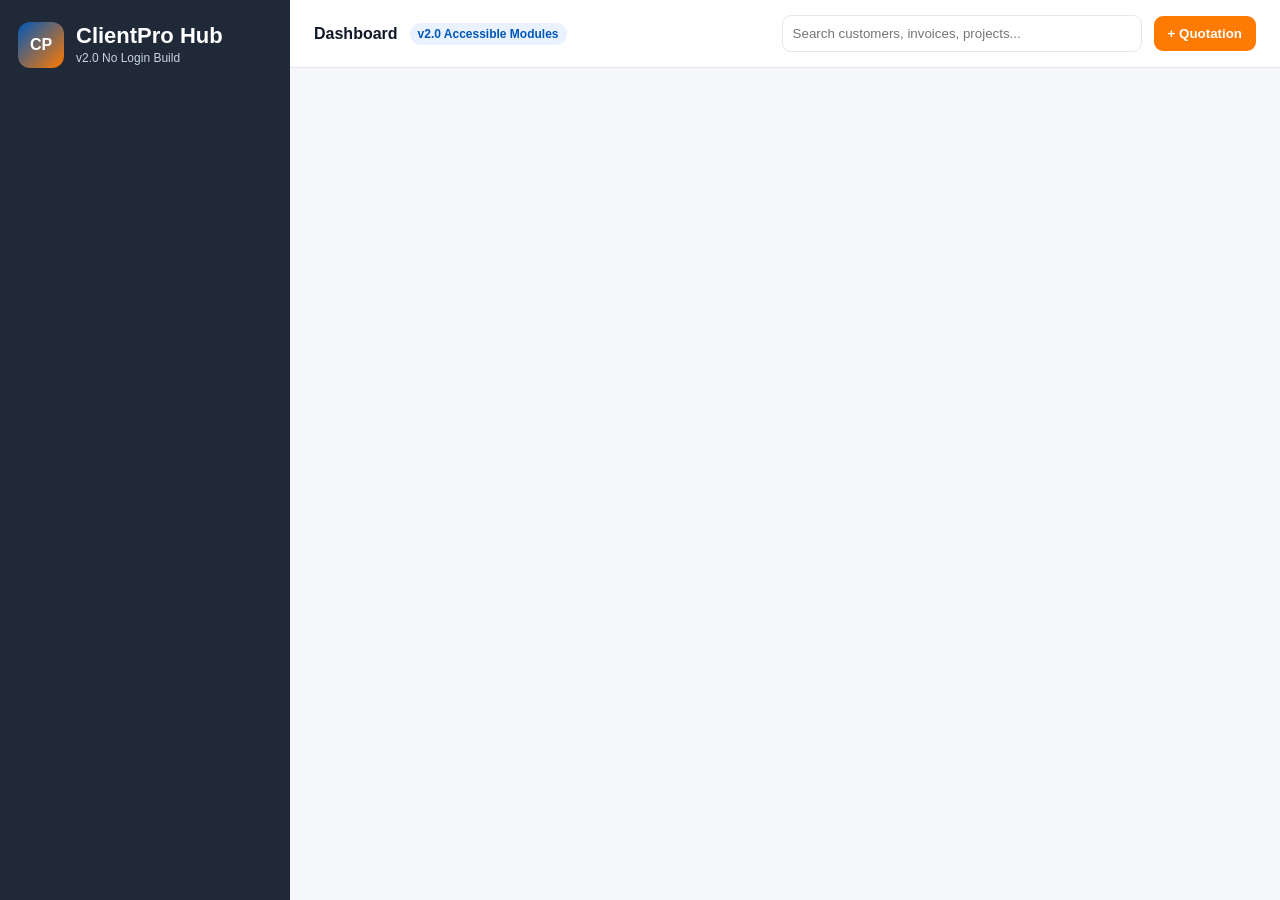
==== commit e2034784: "Add files via upload" ====
--- a/index.html
+++ b/index.html
@@ -1,265 +1,37 @@
-<!DOCTYPE html>
+<!doctype html>
 <html lang="en">
 <head>
   <meta charset="UTF-8" />
   <meta name="viewport" content="width=device-width, initial-scale=1.0" />
-  <title>K&M TechSpire Solution | IT Services & Digital Transformation</title>
-  <meta name="description" content="K&M TechSpire Solution (NS0313320-D) provides IT services, hardware and software sourcing, CCTV hardware support, deployment, smart hand support, project consultancy and digital transformation services." />
-  <meta name="theme-color" content="#041735" />
-  <link rel="canonical" href="https://www.knmtechspiresolution.com/" />
-  <meta property="og:title" content="K&M TechSpire Solution | IT Services & Digital Transformation" />
-  <meta property="og:description" content="Your Partner In Digital Transformation. IT services, deployment, CCTV, project consultancy and digital solutions." />
-  <meta property="og:url" content="https://www.knmtechspiresolution.com/" />
-  <meta property="og:type" content="website" />
-  <link rel="stylesheet" href="style.css?v=final-no-hero-20260617" />
+  <title>ClientPro Hub v2.0 — All Modules & Templates Accessible</title>
+  <link rel="stylesheet" href="css/app.css" />
 </head>
 <body>
-  <div class="site-bg" aria-hidden="true"></div>
-
-  <header class="site-header">
-    <div class="container nav-wrap">
-      <a class="brand" href="#home" aria-label="K&M TechSpire Solution home">
-        <span class="brand-logo">
-          <img src="assets/logo.png" alt="K&M TechSpire Solution Logo" onload="this.classList.add('loaded')" onerror="this.classList.add('missing')" />
-          <span class="logo-fallback">K&M</span>
-        </span>
-        <span class="brand-text">
-          <strong>K&M TechSpire Solution</strong>
-          <em>Your Partner In Digital Transformation</em>
-          <small>Company Registration No: NS0313320-D</small>
-        </span>
-      </a>
-
-      <nav class="nav-links" aria-label="Main navigation">
-        <a href="#home">Home</a>
-        <a href="#about">About</a>
-        <a href="#services">Services</a>
-        <a href="#portfolio">Portfolio</a>
-        <a href="#testimonials">Testimonials</a>
-        <a href="#contact">Contact</a>
-        <a class="nav-btn" href="#contact">Get Quote</a>
-      </nav>
-    </div>
-  </header>
-
-  <main>
-    <section id="home" class="hero-simple section-pad">
-      <div class="container hero-simple-inner reveal">
-        <span class="eyebrow">✦ IT Services • Deployment • CCTV • Digital Solutions</span>
-        <h1><span>Future-Ready</span> IT Services for Growing Businesses</h1>
-        <p>We help businesses source, deploy, manage and support practical technology solutions including IT hardware, software, CCTV hardware, project support and digital transformation services.</p>
-        <div class="hero-highlights">
-          <div><b>01</b><span>Plan</span></div>
-          <div><b>02</b><span>Source</span></div>
-          <div><b>03</b><span>Deploy</span></div>
-          <div><b>04</b><span>Support</span></div>
-        </div>
-        <div class="actions center">
-          <a class="btn primary" href="#contact">Get a Free Quote</a>
-          <a class="btn secondary" href="https://wa.me/60176232542?text=Hello%20K%26M%20TechSpire%20Solution%2C%20I%20am%20interested%20in%20your%20IT%20services.%20Please%20contact%20me." target="_blank" rel="noopener">WhatsApp Us</a>
+  <div id="appShell" class="app-shell">
+    <aside class="sidebar" id="sidebar">
+      <div class="brand">
+        <div class="logo">CP</div>
+        <div>
+          <h1>ClientPro Hub</h1>
+          <p>v2.0 No Login Build</p>
         </div>
       </div>
-    </section>
+      <nav id="nav" class="nav"></nav>
+    </aside>
 
-    <section class="ticker" aria-label="Service ticker">
-      <div class="ticker-track">
-        <span>IT Hardware</span><span>Software</span><span>CCTV</span><span>Deployment</span><span>Project Support</span><span>App Development</span><span>Digital Transformation</span><span>Smart Hand Support</span><span>IT Hardware</span><span>Software</span><span>CCTV</span><span>Deployment</span><span>Project Support</span><span>App Development</span>
-      </div>
-    </section>
+    <main>
+      <header>
+        <button class="menu-btn" type="button" onclick="document.getElementById('sidebar').classList.toggle('open')">☰</button>
+        <strong id="title">Dashboard</strong>
+        <span class="version">v2.0 Accessible Modules</span>
+        <input id="globalSearch" placeholder="Search customers, invoices, projects..." />
+        <button class="primary" type="button" onclick="go('quotationCreate')">+ Quotation</button>
+      </header>
+      <section id="app"></section>
+    </main>
+  </div>
 
-    <section id="about" class="section-pad">
-      <div class="container split-grid">
-        <div class="section-title reveal">
-          <span class="section-label">About Us</span>
-          <h2>Technology Partner for Growing Businesses</h2>
-        </div>
-        <div class="glass reveal">
-          <p>K&M TechSpire Solution (NS0313320-D) is an IT services and consultancy company focused on helping businesses adopt reliable, practical and cost-effective technology solutions.</p>
-          <br />
-          <p>From hardware sourcing and software deployment to CCTV hardware, site surveys, vendor coordination and smart hand support, K&M TechSpire Solution works as a trusted technology partner from planning to implementation.</p>
-        </div>
-      </div>
-    </section>
-
-    <section id="services" class="section-pad services-section">
-      <div class="container">
-        <div class="section-heading reveal">
-          <span class="section-label">What We Do</span>
-          <h2>Our Core Services</h2>
-          <p>Professional IT and digital transformation services supported by real project images.</p>
-        </div>
-
-        <div class="service-grid">
-          <article class="service-card reveal"><div class="service-photo"><img src="assets/service-hardware.jpg" alt="IT Hardware and Software Sourcing" onload="this.classList.add('loaded')" onerror="this.classList.add('missing')"></div><div class="service-body"><h3>IT Hardware & Software Sourcing</h3><p>Hardware, software and technology sourcing based on project needs and budget.</p></div></article>
-          <article class="service-card reveal"><div class="service-photo"><img src="assets/service-deployment.jpg" alt="Hardware Deployment" onload="this.classList.add('loaded')" onerror="this.classList.add('missing')"></div><div class="service-body"><h3>Hardware Deployment</h3><p>Device delivery, installation, configuration and deployment support.</p></div></article>
-          <article class="service-card reveal"><div class="service-photo"><img src="assets/service-cctv.jpg" alt="CCTV Hardware Solutions" onload="this.classList.add('loaded')" onerror="this.classList.add('missing')"></div><div class="service-body"><h3>CCTV Hardware Solutions</h3><p>CCTV hardware sourcing and setup support for commercial locations.</p></div></article>
-          <article class="service-card reveal"><div class="service-photo"><img src="assets/service-project.jpg" alt="Project Management Consultancy" onload="this.classList.add('loaded')" onerror="this.classList.add('missing')"></div><div class="service-body"><h3>Project Management Consultancy</h3><p>Site survey, vendor management, planning and coordination support.</p></div></article>
-          <article class="service-card reveal"><div class="service-photo"><img src="assets/service-smart-hand.jpg" alt="Smart Hand Support" onload="this.classList.add('loaded')" onerror="this.classList.add('missing')"></div><div class="service-body"><h3>Smart Hand Support</h3><p>On-site assistance for troubleshooting, hardware checks and remote engineer support.</p></div></article>
-          <article class="service-card reveal"><div class="service-photo"><img src="assets/service-app.jpg" alt="App Development and Digital Solutions" onload="this.classList.add('loaded')" onerror="this.classList.add('missing')"></div><div class="service-body"><h3>App Development & Digital Solutions</h3><p>Simple business apps, workflow tools, digital forms and company systems.</p></div></article>
-        </div>
-      </div>
-    </section>
-
-    <section id="portfolio" class="section-pad">
-      <div class="container">
-        <div class="section-heading reveal">
-          <span class="section-label">Portfolio & Gallery</span>
-          <h2>Our Work in Action</h2>
-          <p>Showcase real project photos from delivery, deployment, CCTV setup, site survey and smart hand support work.</p>
-        </div>
-        <div class="portfolio-grid">
-          <article class="gallery-card large reveal"><b>Featured Project</b><h3>IT Hardware Delivery & Deployment</h3><p>Use this space for a real project photo showing equipment, delivery work or installation activity.</p></article>
-          <div class="gallery-stack">
-            <article class="gallery-card reveal"><b>CCTV</b><h3>CCTV Hardware Support</h3><p>Display CCTV equipment, camera placement or installation preparation photos.</p></article>
-            <article class="gallery-card reveal"><b>Consultancy</b><h3>Site Survey & Vendor Coordination</h3><p>Highlight project coordination, documentation, site visit or technical support activities.</p></article>
-          </div>
-        </div>
-      </div>
-    </section>
-
-    <section id="testimonials" class="section-pad testimonials-live-section">
-      <div class="container">
-        <div class="section-heading reveal">
-          <span class="section-label">Testimonials</span>
-          <h2>Customer Feedback</h2>
-          <p>Customers can submit feedback directly from the website. Feedback appears instantly on this page for the visitor and is captured in Netlify Forms for review.</p>
-        </div>
-
-        <div class="testimonial-live-layout">
-          <div class="testimonial-display glass reveal">
-            <div class="testimonial-display-head">
-              <div><span class="section-label">Live Wall</span><h3>Latest Customer Feedback</h3></div>
-              <span class="live-badge">Live Preview</span>
-            </div>
-            <div id="testimonialList" class="testimonial-list">
-              <article class="testimonial live-card"><strong>“</strong><p>K&M TechSpire Solution provided clear communication, practical support and smooth coordination for our IT requirement.</p><span>Customer Name • SME Business Owner</span></article>
-              <article class="testimonial live-card"><strong>“</strong><p>The team helped us understand the right hardware options and supported the delivery process professionally.</p><span>Customer Name • Operations Manager</span></article>
-              <article class="testimonial live-card"><strong>“</strong><p>Reliable support for technical coordination, site checks and practical deployment assistance.</p><span>Customer Name • Project Coordinator</span></article>
-            </div>
-          </div>
-
-          <form id="testimonialForm" class="testimonial-form glass reveal" name="customer-feedback" method="POST" data-netlify="true" data-netlify-honeypot="bot-field">
-            <input type="hidden" name="form-name" value="customer-feedback" />
-            <p class="hidden-field"><label>Do not fill this field: <input name="bot-field" /></label></p>
-            <span class="section-label">Post Feedback</span>
-            <h3>Share Your Experience</h3>
-            <p class="form-note">Your feedback helps improve K&M TechSpire Solution services.</p>
-            <label for="feedbackName">Name</label>
-            <input id="feedbackName" type="text" name="name" placeholder="Your name" required />
-            <label for="feedbackCompany">Company / Role</label>
-            <input id="feedbackCompany" type="text" name="company" placeholder="Company name or role" />
-            <label for="feedbackRating">Rating</label>
-            <select id="feedbackRating" name="rating" required>
-              <option value="">Select rating</option>
-              <option value="★★★★★">★★★★★ Excellent</option>
-              <option value="★★★★☆">★★★★☆ Good</option>
-              <option value="★★★☆☆">★★★☆☆ Average</option>
-            </select>
-            <label for="feedbackMessage">Feedback</label>
-            <textarea id="feedbackMessage" name="feedback" rows="5" placeholder="Write your feedback here" required></textarea>
-            <button class="btn primary form-btn" type="submit">Post Feedback</button>
-            <p id="feedbackStatus" class="feedback-status" role="status"></p>
-          </form>
-        </div>
-      </div>
-    </section>
-
-    <section class="cta">
-      <div class="container reveal">
-        <h2>Need IT Support or a Technology Solution?</h2>
-        <p>Let K&M TechSpire Solution help you plan, source and deploy the right solution for your business.</p>
-        <div class="actions center"><a class="btn secondary" href="#contact">Request a Quote</a><a class="btn secondary" href="https://wa.me/60176232542?text=Hello%20K%26M%20TechSpire%20Solution%2C%20I%20am%20interested%20in%20your%20IT%20services.%20Please%20contact%20me." target="_blank" rel="noopener">Chat on WhatsApp</a></div>
-      </div>
-    </section>
-
-    <section id="contact" class="section-pad">
-      <div class="container split-grid">
-        <div class="glass reveal">
-          <span class="section-label">Contact Us</span>
-          <h2>Get in Touch</h2>
-          <p>Ready to discuss your IT requirements? Send an enquiry and K&M TechSpire Solution will get back to you.</p>
-          <br />
-          <p><strong>Email:</strong> admin@knmtechspiresolution.com</p>
-          <p><strong>Founder Email:</strong> mohan@knmtechspiresolution.com</p>
-          <p><strong>Company Registration No:</strong> NS0313320-D</p>
-          <br />
-          <a class="btn primary" href="https://wa.me/60176232542?text=Hello%20K%26M%20TechSpire%20Solution%2C%20I%20am%20interested%20in%20your%20IT%20services.%20Please%20contact%20me." target="_blank" rel="noopener">WhatsApp Us Now</a>
-        </div>
-
-        <form class="contact-form glass reveal" name="contact" method="POST" data-netlify="true" data-netlify-honeypot="bot-field">
-          <input type="hidden" name="form-name" value="contact" />
-          <input type="hidden" name="subject" value="New Website Enquiry - K&M TechSpire Solution" />
-          <p class="hidden-field"><label>Do not fill this field: <input name="bot-field" /></label></p>
-          <label for="name">Name</label>
-          <input type="text" id="name" name="name" placeholder="Your name" required />
-          <label for="company">Company Name</label>
-          <input type="text" id="company" name="company" placeholder="Your company name" />
-          <label for="phone">Phone Number</label>
-          <input type="tel" id="phone" name="phone" placeholder="Your phone number" required />
-          <label for="email">Email Address</label>
-          <input type="email" id="email" name="email" placeholder="Your email address" required />
-          <label for="service">Service Required</label>
-          <select id="service" name="service">
-            <option value="">Select a service</option>
-            <option>IT Hardware & Software Sourcing</option>
-            <option>Hardware Deployment</option>
-            <option>CCTV Hardware Solutions</option>
-            <option>Project Management Consultancy</option>
-            <option>Smart Hand Support</option>
-            <option>App Development & Digital Solutions</option>
-          </select>
-          <label for="message">Message</label>
-          <textarea id="message" name="message" rows="5" placeholder="Tell us about your requirement"></textarea>
-          <button class="btn primary form-btn" type="submit">Submit Enquiry</button>
-        </form>
-      </div>
-    </section>
-  </main>
-
-  <footer class="footer">
-    <div class="container footer-grid">
-      <div><h3>K&M TechSpire Solution</h3><p>Your Partner In Digital Transformation</p><p>Company Registration No: NS0313320-D</p></div>
-      <div><h4>Quick Links</h4><a href="#home">Home</a><a href="#about">About</a><a href="#services">Services</a><a href="#portfolio">Portfolio</a><a href="#testimonials">Testimonials</a><a href="#contact">Contact</a></div>
-      <div><h4>Services</h4><p>IT Hardware</p><p>Software</p><p>CCTV</p><p>Deployment</p><p>Project Consultancy</p></div>
-      <div><h4>Contact</h4><p>admin@knmtechspiresolution.com</p><p>mohan@knmtechspiresolution.com</p></div>
-    </div>
-    <div class="container footer-bottom">© 2026 K&M TechSpire Solution. All Rights Reserved.</div>
-  </footer>
-
-  <script>
-    const revealElements=document.querySelectorAll('.reveal');
-    const revealObserver=new IntersectionObserver(entries=>{entries.forEach(entry=>{if(entry.isIntersecting){entry.target.classList.add('active');revealObserver.unobserve(entry.target)}})},{threshold:.12});
-    revealElements.forEach(el=>revealObserver.observe(el));
-
-    function encodeFormData(data){return new URLSearchParams(data).toString();}
-    const testimonialForm=document.getElementById('testimonialForm');
-    const testimonialList=document.getElementById('testimonialList');
-    const feedbackStatus=document.getElementById('feedbackStatus');
-    const storageKey='knm_customer_feedback_v1';
-    function sanitizeText(value){const div=document.createElement('div');div.textContent=value||'';return div.innerHTML;}
-    function addFeedbackCard(item,save){
-      if(!testimonialList)return;
-      const card=document.createElement('article');
-      card.className='testimonial live-card customer-added';
-      card.innerHTML=`<strong>“</strong><p>${sanitizeText(item.feedback)}</p><span>${sanitizeText(item.rating)} • ${sanitizeText(item.name)}${item.company?' • '+sanitizeText(item.company):''}</span>`;
-      testimonialList.prepend(card);
-      if(save){const existing=JSON.parse(localStorage.getItem(storageKey)||'[]');existing.unshift(item);localStorage.setItem(storageKey,JSON.stringify(existing.slice(0,10)));}
-    }
-    try{JSON.parse(localStorage.getItem(storageKey)||'[]').reverse().forEach(item=>addFeedbackCard(item,false));}catch(error){console.warn('Feedback storage could not be loaded',error);}
-    if(testimonialForm){testimonialForm.addEventListener('submit',async function(event){
-      event.preventDefault();
-      const formData=new FormData(testimonialForm);
-      const item={name:formData.get('name'),company:formData.get('company'),rating:formData.get('rating'),feedback:formData.get('feedback')};
-      if(feedbackStatus)feedbackStatus.textContent='Posting feedback...';
-      try{
-        await fetch('/',{method:'POST',headers:{'Content-Type':'application/x-www-form-urlencoded'},body:encodeFormData(formData)});
-        addFeedbackCard(item,true);testimonialForm.reset();
-        if(feedbackStatus)feedbackStatus.textContent='Thank you. Your feedback has been posted and submitted.';
-      }catch(error){
-        addFeedbackCard(item,true);
-        if(feedbackStatus)feedbackStatus.textContent='Feedback is shown here. If connection failed, please try again later.';
-      }
-    });}
-  </script>
+  <script src="js/storage.js"></script>
+  <script src="js/app.js"></script>
 </body>
 </html>
--- a/css/app.css
+++ b/css/app.css
@@ -0,0 +1 @@
+:root{--blue:#0057B8;--orange:#FF7A00;--dark:#1f2937;--bg:#f5f7fa;--border:#e5e7eb;--text:#111827;--muted:#6b7280;--green:#16a34a;--red:#dc2626;--amber:#f59e0b}*{box-sizing:border-box}body{margin:0;font-family:Segoe UI,Arial,sans-serif;background:var(--bg);color:var(--text)}.app-shell{display:flex;min-height:100vh}.sidebar{width:290px;background:var(--dark);color:#fff;position:fixed;inset:0 auto 0 0;padding:22px 18px;overflow:auto}.brand{display:flex;align-items:center;gap:12px;margin-bottom:20px}.logo{width:46px;height:46px;border-radius:12px;background:linear-gradient(135deg,var(--blue),var(--orange));display:flex;align-items:center;justify-content:center;font-weight:900;color:#fff}.brand h1{font-size:22px;margin:0}.brand p{font-size:12px;margin:2px 0;color:#cbd5e1}.nav button{width:100%;border:0;background:transparent;color:#e5e7eb;text-align:left;padding:11px 12px;border-radius:10px;font-weight:700;cursor:pointer}.nav button:hover,.nav button.active{background:var(--blue)}main{margin-left:290px;width:calc(100% - 290px)}header{height:68px;background:#fff;border-bottom:1px solid var(--border);display:flex;align-items:center;gap:12px;padding:0 24px;position:sticky;top:0;z-index:10}.menu-btn{display:none;background:var(--blue)!important;color:white!important}.version{background:#eaf2ff;color:var(--blue);padding:4px 8px;border-radius:999px;font-size:12px;font-weight:800}header input{margin-left:auto;max-width:360px;width:35vw;padding:10px;border:1px solid var(--border);border-radius:9px}#app{padding:24px}.page-head{display:flex;justify-content:space-between;gap:16px;margin-bottom:18px}.page-head h2{margin:0;font-size:28px}.muted{color:var(--muted)}.grid{display:grid;grid-template-columns:repeat(4,minmax(170px,1fr));gap:16px}.grid2{display:grid;grid-template-columns:1.1fr .9fr;gap:16px}.cards{display:grid;grid-template-columns:repeat(auto-fit,minmax(230px,1fr));gap:14px;margin-top:16px}.card,.module{background:#fff;border:1px solid var(--border);border-radius:16px;padding:18px;box-shadow:0 8px 24px rgba(15,23,42,.04)}.module{cursor:pointer;min-height:112px}.module:hover{border-color:#93c5fd;transform:translateY(-2px)}.metric{font-size:30px;font-weight:900;margin-top:8px}.status{display:inline-block;border-radius:999px;padding:4px 9px;font-size:12px;font-weight:800;background:#dbeafe;color:#1d4ed8}.green{background:#dcfce7;color:#166534}.orange{background:#ffedd5;color:#9a3412}.red{background:#fee2e2;color:#991b1b}.row,.row3{display:grid;grid-template-columns:repeat(2,1fr);gap:12px;margin-top:12px}.row3{grid-template-columns:repeat(3,1fr)}input,select,textarea{width:100%;padding:10px 12px;border:1px solid var(--border);border-radius:9px;font-family:inherit}textarea{min-height:90px}.actions{display:flex;gap:10px;flex-wrap:wrap;margin-top:14px}button,.primary{border:0;border-radius:9px;padding:10px 14px;font-weight:800;cursor:pointer}.primary{background:var(--orange);color:white}.secondary{background:white;color:var(--text);border:1px solid var(--border)}.danger{background:var(--red);color:white}.success{background:var(--green);color:white}table{width:100%;border-collapse:collapse;margin-top:12px}th,td{padding:12px;border-bottom:1px solid var(--border);text-align:left;font-size:14px}tr.click{cursor:pointer}tr.click:hover{background:#f8fafc}.subnav{display:flex;flex-wrap:wrap;gap:8px;margin:12px 0}.subnav button{background:#fff;border:1px solid var(--border);padding:8px 10px;border-radius:999px}.subnav button:hover{border-color:var(--blue);color:var(--blue)}.note{border-left:4px solid var(--blue);background:#eff6ff;border-radius:12px;padding:14px;margin-top:12px}.doc-shell{background:#fff;border:1px solid var(--border);border-radius:16px;padding:18px;margin-top:16px}.document-preview{background:#fff;border:1px solid #cbd5e1;box-shadow:0 12px 36px rgba(15,23,42,.13);max-width:920px;margin:0 auto;padding:42px}.doc-top{display:flex;justify-content:space-between;gap:24px;border-bottom:4px solid var(--blue);padding-bottom:18px;margin-bottom:22px}.doc-logo{width:64px;height:64px;border-radius:14px;background:linear-gradient(135deg,var(--blue),var(--orange));color:#fff;display:flex;align-items:center;justify-content:center;font-weight:900;font-size:22px}.doc-company{display:flex;gap:14px}.doc-company h2{margin:0;color:var(--blue)}.doc-title{text-align:right}.doc-title h1{margin:0;font-size:28px}.doc-badge{display:inline-block;background:#dcfce7;color:#166534;border-radius:999px;padding:5px 10px;font-size:12px;font-weight:800;margin-top:6px}.doc-meta{display:grid;grid-template-columns:1fr 1fr;gap:16px;margin-bottom:20px}.doc-box{border:1px solid var(--border);border-radius:12px;padding:14px;background:#f8fafc}.doc-table th{background:var(--blue);color:white}.do-table th{background:var(--dark)!important}.doc-summary{margin-left:auto;max-width:380px;margin-top:18px}.doc-summary div{display:flex;justify-content:space-between;padding:8px 0;border-bottom:1px solid var(--border)}.doc-summary .grand{font-size:20px;font-weight:900;color:var(--blue)}.signature{display:flex;justify-content:space-between;margin-top:52px;gap:30px}.sig-line{border-top:1px solid var(--text);padding-top:8px;width:240px;text-align:center}.terms{margin-top:24px;font-size:13px;color:#4b5563}.doc-footer{margin-top:26px;border-top:1px solid var(--border);padding-top:12px;font-size:12px;color:var(--muted);text-align:center}.template-card{border:1px dashed #93c5fd;background:#f8fbff}.pill{display:inline-block;border-radius:999px;background:#f1f5f9;padding:4px 10px;font-size:12px;font-weight:700;color:#334155;margin-right:6px}@media print{body{background:#fff}.sidebar,header,.no-print,.page-head,.cards,.grid,.grid2,.card:not(.print-card),.subnav{display:none!important}main{margin:0;width:100%}#app{padding:0}.doc-shell{border:0;padding:0;margin:0}.document-preview{box-shadow:none;border:0;max-width:100%;padding:18px}.document-preview *{-webkit-print-color-adjust:exact;print-color-adjust:exact}}@media(max-width:900px){.sidebar{transform:translateX(-100%);transition:.25s;z-index:99}.sidebar.open{transform:none}main{margin-left:0;width:100%}.menu-btn{display:block}header input{display:none}.grid,.grid2,.row,.row3,.doc-meta{grid-template-columns:1fr}.doc-top{flex-direction:column}.doc-title{text-align:left}}
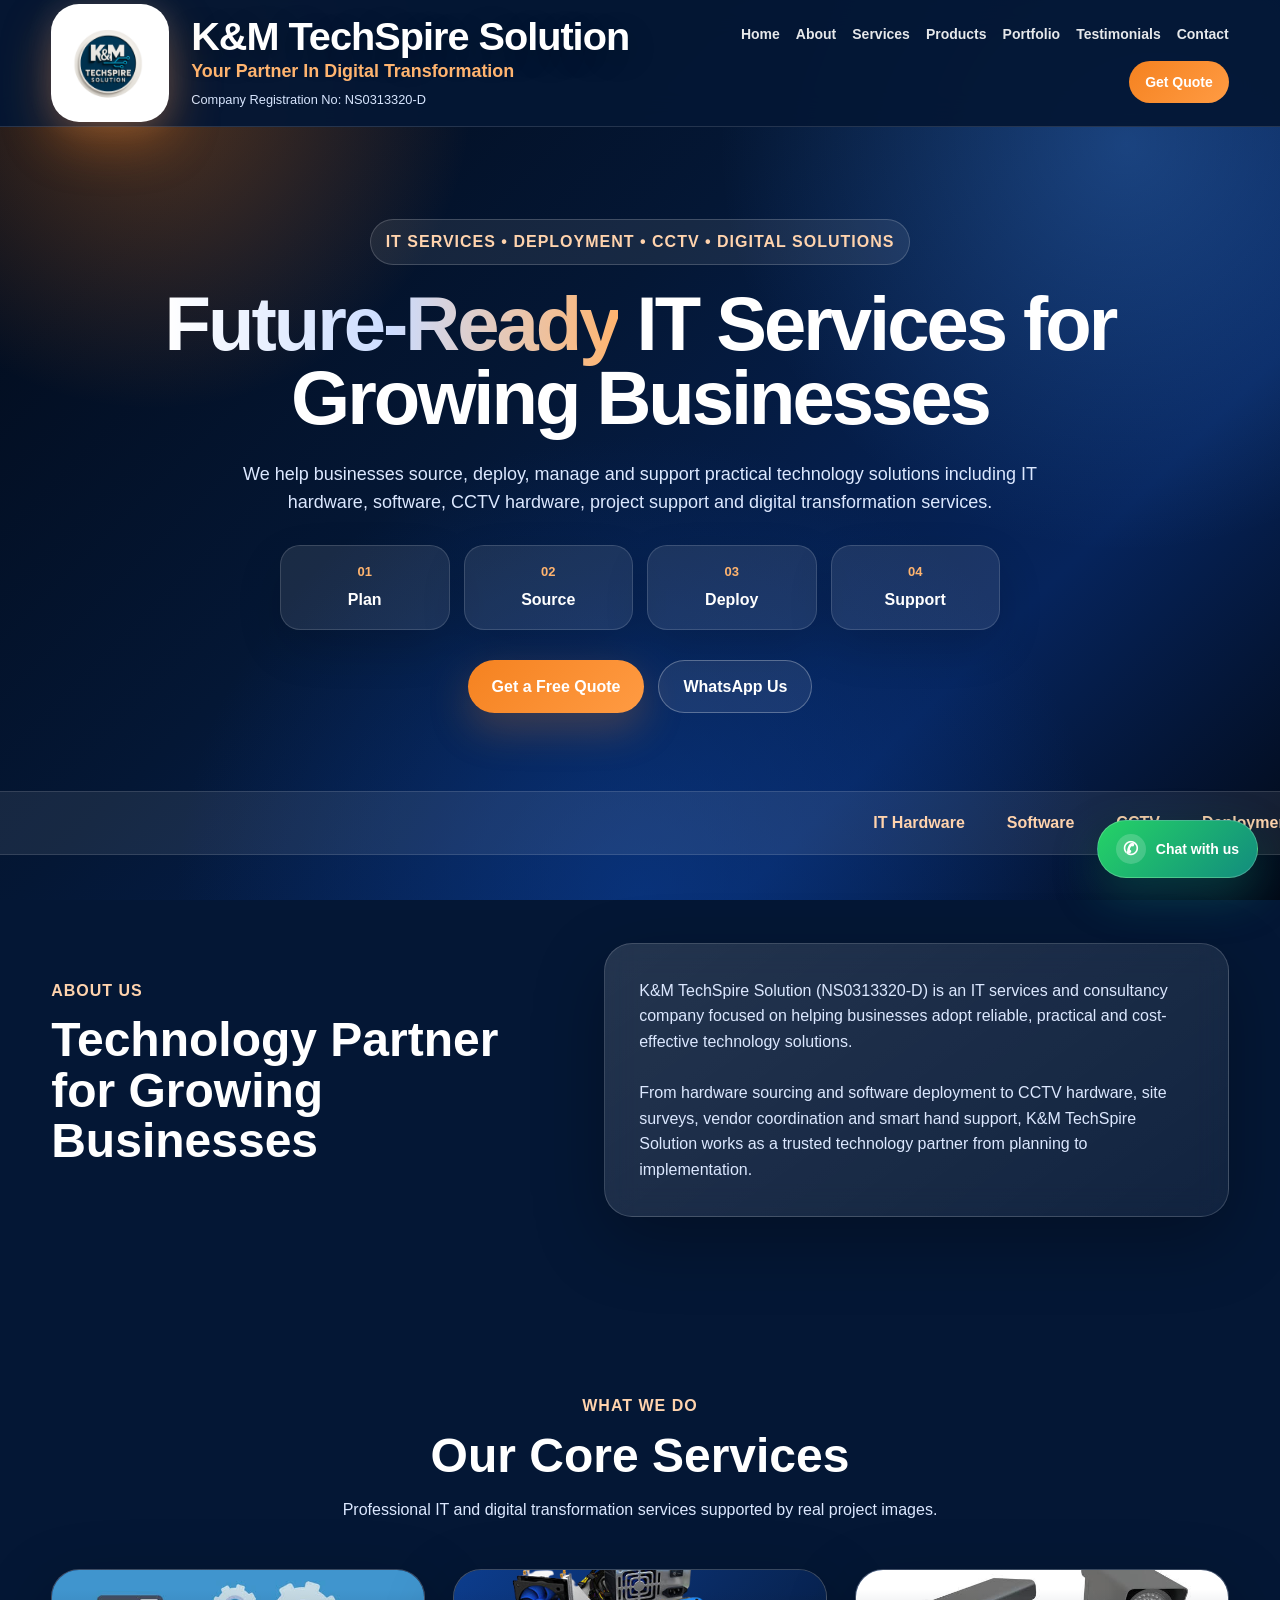
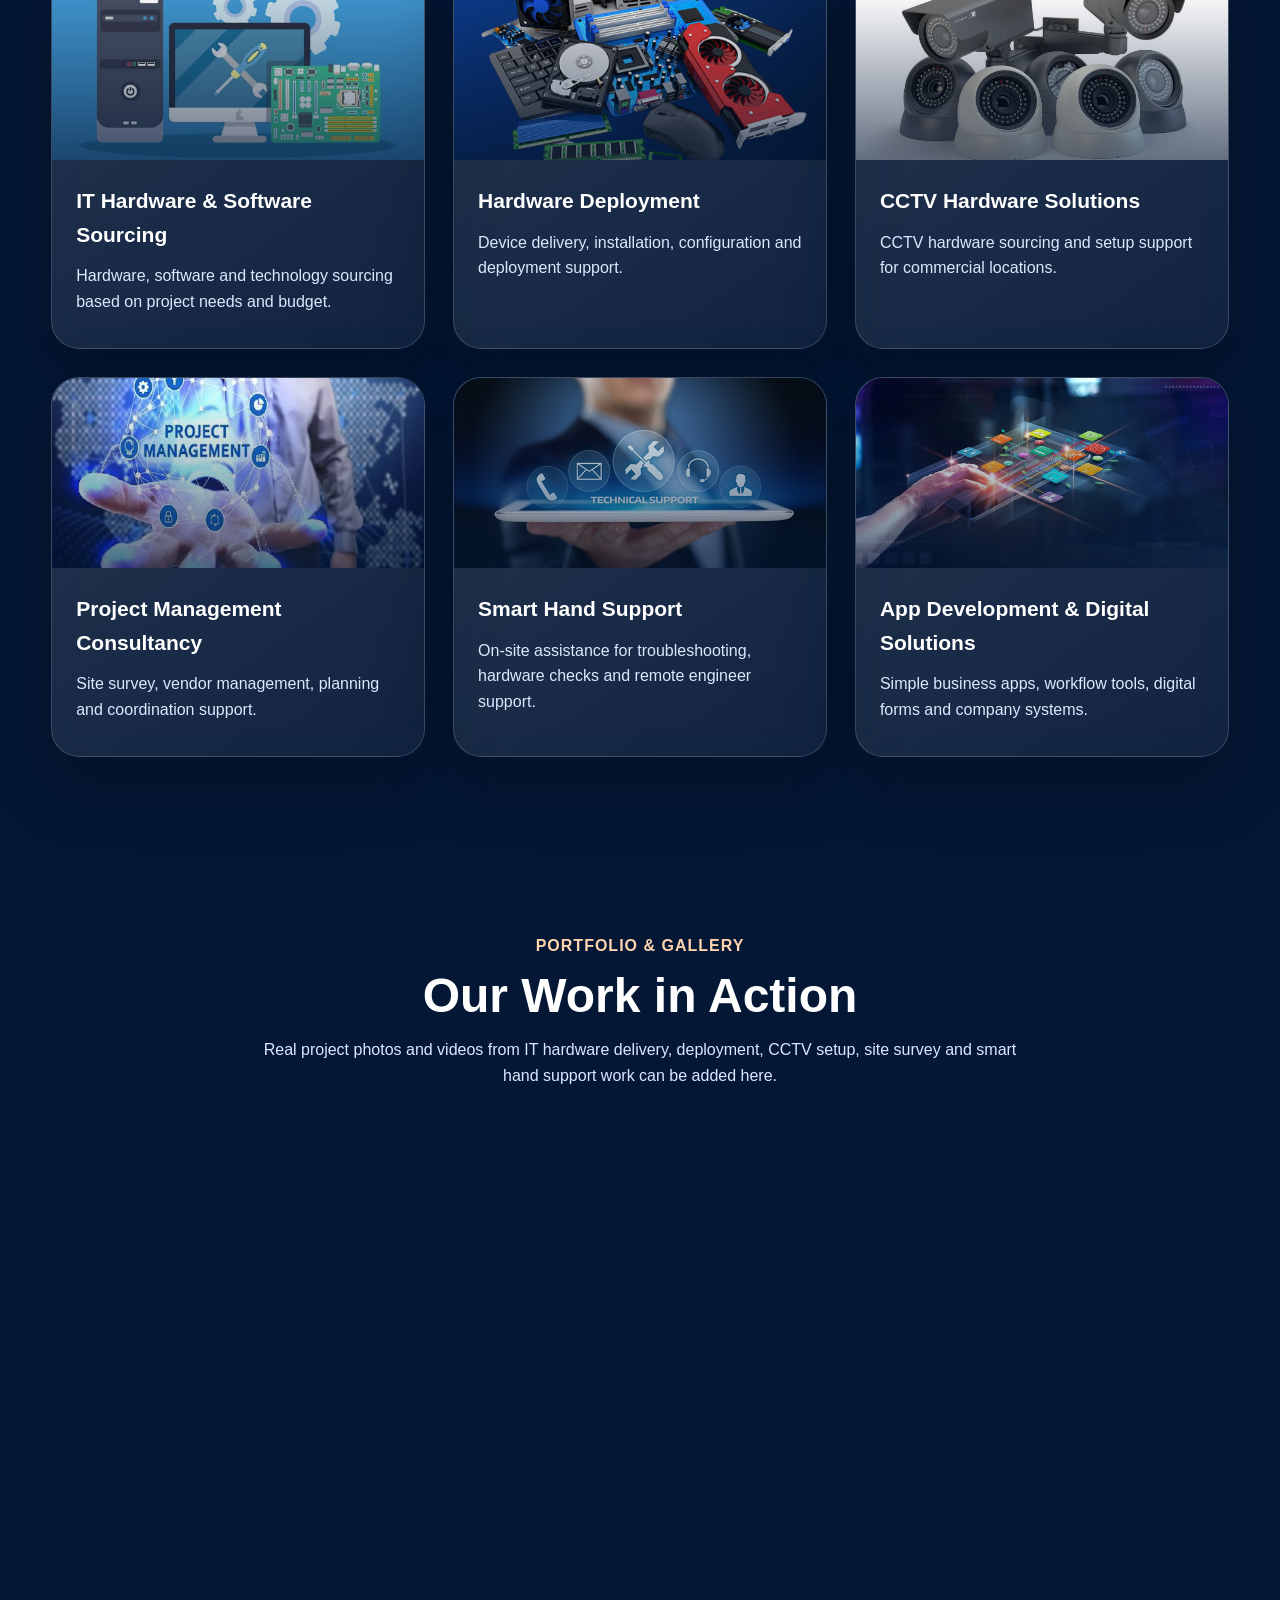
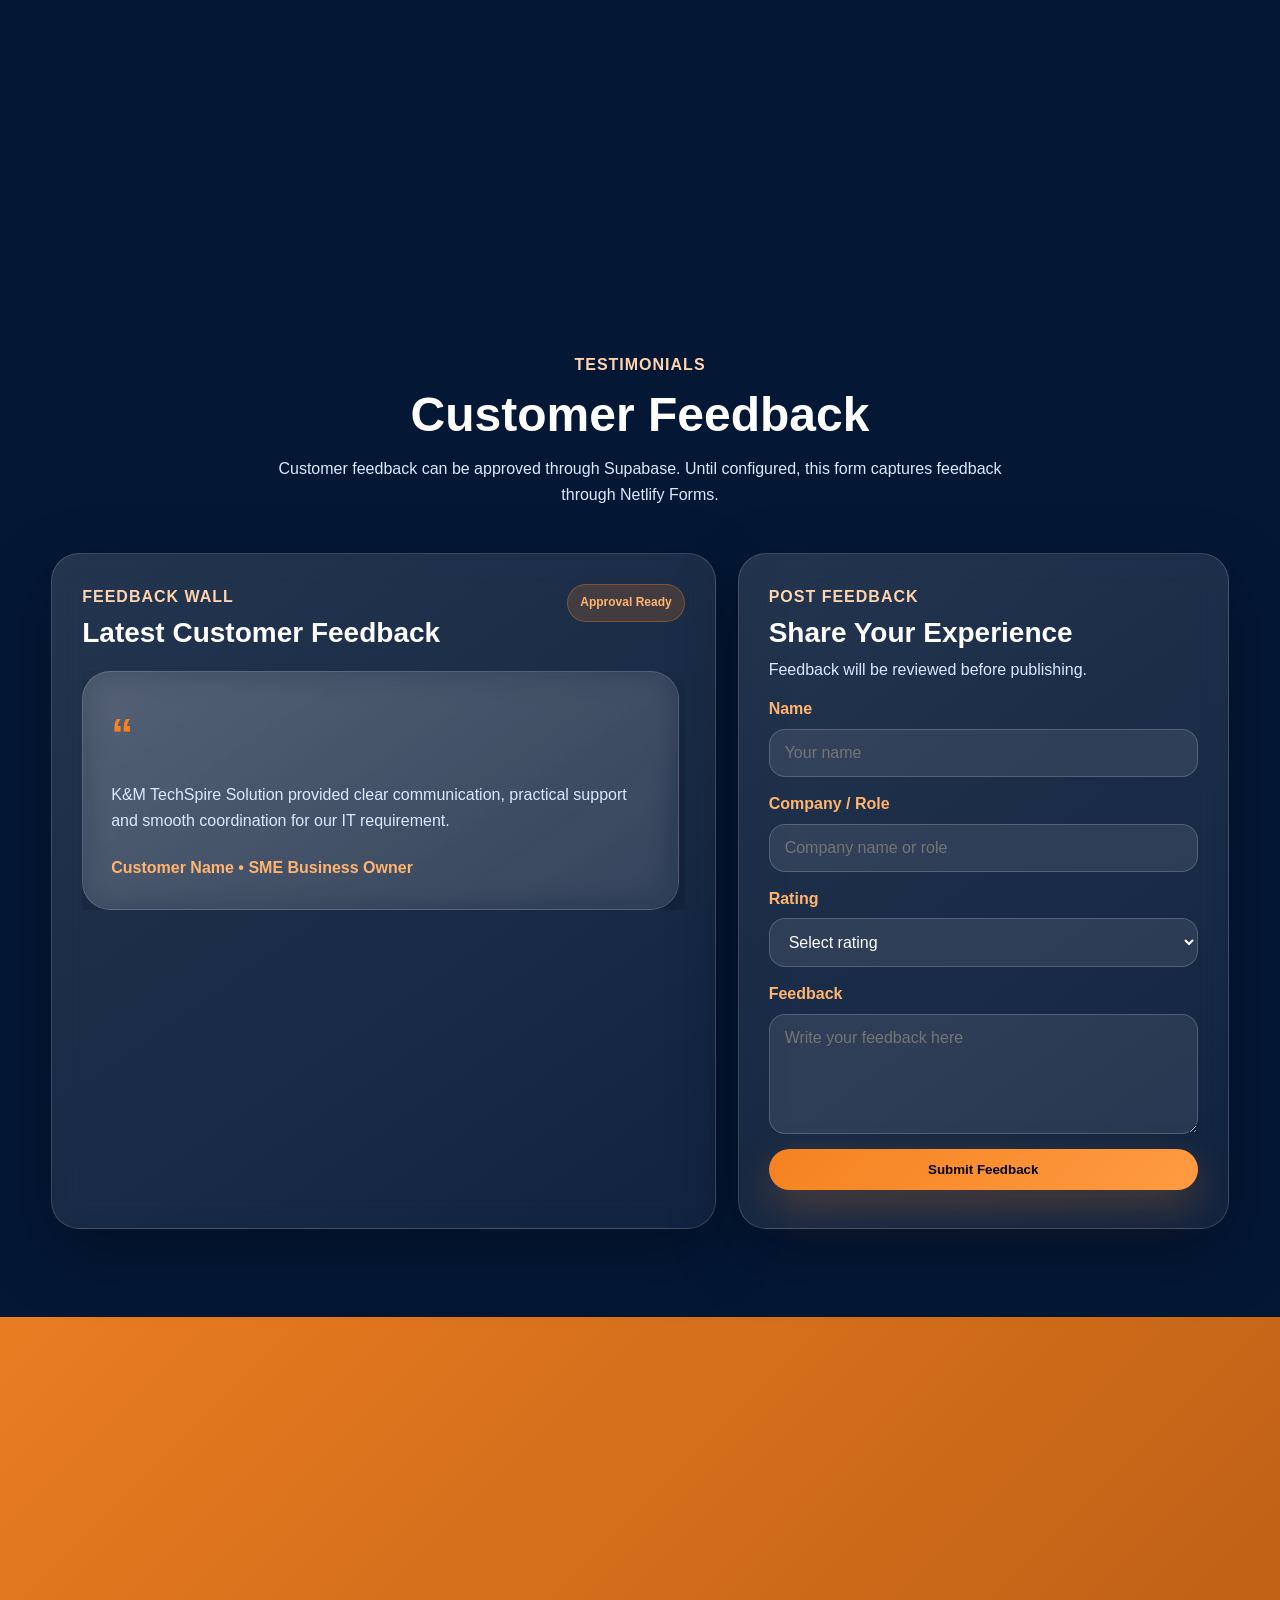
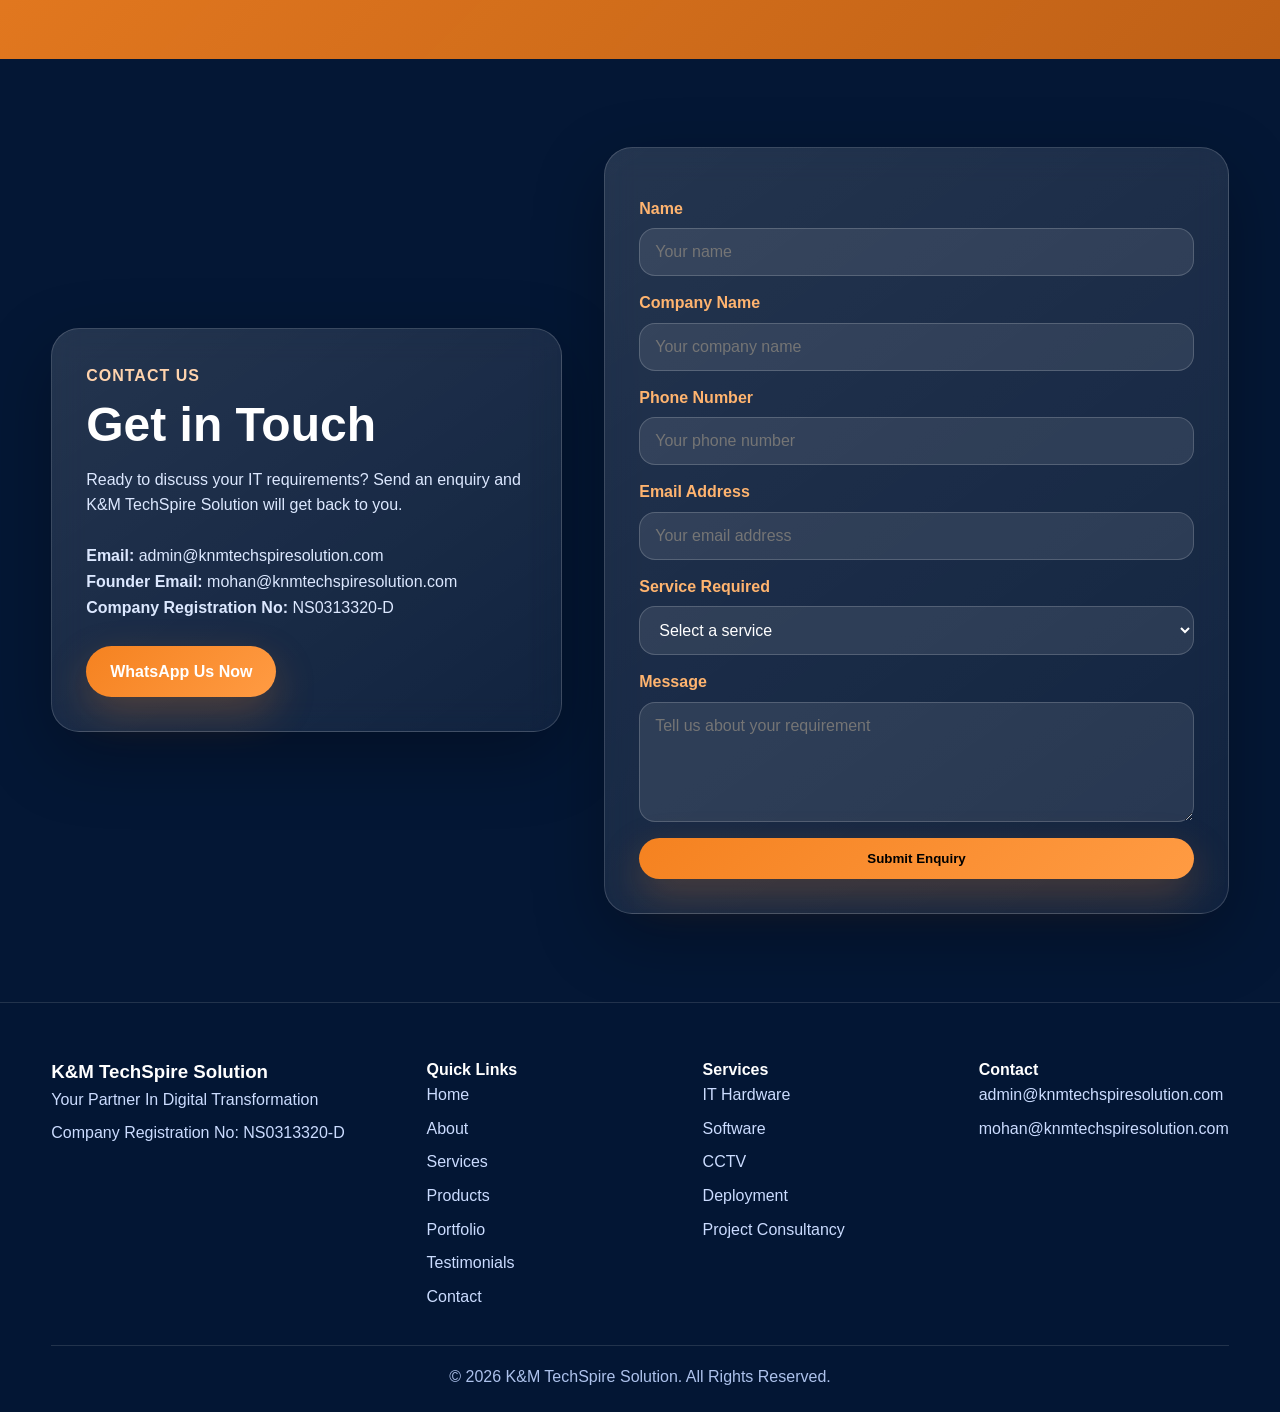
==== commit d7d255a1: "Add files via upload" ====
--- a/index.html
+++ b/index.html
@@ -1,37 +1,9 @@
-<!doctype html>
-<html lang="en">
-<head>
-  <meta charset="UTF-8" />
-  <meta name="viewport" content="width=device-width, initial-scale=1.0" />
-  <title>ClientPro Hub v2.0 — All Modules & Templates Accessible</title>
-  <link rel="stylesheet" href="css/app.css" />
-</head>
-<body>
-  <div id="appShell" class="app-shell">
-    <aside class="sidebar" id="sidebar">
-      <div class="brand">
-        <div class="logo">CP</div>
-        <div>
-          <h1>ClientPro Hub</h1>
-          <p>v2.0 No Login Build</p>
-        </div>
-      </div>
-      <nav id="nav" class="nav"></nav>
-    </aside>
-
-    <main>
-      <header>
-        <button class="menu-btn" type="button" onclick="document.getElementById('sidebar').classList.toggle('open')">☰</button>
-        <strong id="title">Dashboard</strong>
-        <span class="version">v2.0 Accessible Modules</span>
-        <input id="globalSearch" placeholder="Search customers, invoices, projects..." />
-        <button class="primary" type="button" onclick="go('quotationCreate')">+ Quotation</button>
-      </header>
-      <section id="app"></section>
-    </main>
-  </div>
-
-  <script src="js/storage.js"></script>
-  <script src="js/app.js"></script>
-</body>
-</html>
+<!DOCTYPE html><html lang="en"><head><meta charset="UTF-8"><meta name="viewport" content="width=device-width, initial-scale=1.0"><title>K&M TechSpire Solution | IT Services & Digital Transformation</title><meta name="description" content="K&M TechSpire Solution provides IT services, CCTV, hardware sourcing, deployment and digital transformation services."><meta name="theme-color" content="#041735"><link rel="canonical" href="https://www.knmtechspiresolution.com/"><link rel="stylesheet" href="style.css?v=20260707-final"></head><body><div class="site-bg" aria-hidden="true"></div><header class="site-header"><div class="container nav-wrap"><a class="brand" href="index.html#home"><span class="brand-logo"><img src="assets/logo.png" alt="K&M TechSpire Solution Logo" onload="this.classList.add('loaded')" onerror="this.classList.add('missing')"><span class="logo-fallback">K&M</span></span><span class="brand-text"><strong>K&M TechSpire Solution</strong><em>Your Partner In Digital Transformation</em><small>Company Registration No: NS0313320-D</small></span></a><nav class="nav-links" aria-label="Main navigation"><a href="index.html#home">Home</a><a href="index.html#about">About</a><a href="index.html#services">Services</a><a href="products.html">Products</a><a href="index.html#portfolio">Portfolio</a><a href="index.html#testimonials">Testimonials</a><a href="index.html#contact">Contact</a><a class="nav-btn" href="index.html#contact">Get Quote</a></nav></div></header>
+<main><section id="home" class="hero-simple section-pad"><div class="container hero-simple-inner reveal"><span class="eyebrow">IT Services • Deployment • CCTV • Digital Solutions</span><h1><span>Future-Ready</span> IT Services for Growing Businesses</h1><p>We help businesses source, deploy, manage and support practical technology solutions including IT hardware, software, CCTV hardware, project support and digital transformation services.</p><div class="hero-highlights"><div><b>01</b><span>Plan</span></div><div><b>02</b><span>Source</span></div><div><b>03</b><span>Deploy</span></div><div><b>04</b><span>Support</span></div></div><div class="actions center"><a class="btn primary" href="#contact">Get a Free Quote</a><a class="btn secondary" href="https://wa.me/60176232542?text=Hello%20K%26M%20TechSpire%20Solution%2C%20I%20am%20interested%20in%20your%20IT%20services.%20Please%20contact%20me." target="_blank" rel="noopener">WhatsApp Us</a></div></div></section>
+<section class="ticker"><div class="ticker-track"><span>IT Hardware</span><span>Software</span><span>CCTV</span><span>Deployment</span><span>Project Support</span><span>App Development</span><span>Digital Transformation</span><span>Smart Hand Support</span><span>Networking</span><span>Microsoft 365</span><span>Printers</span><span>AV Solutions</span></div></section>
+<section id="about" class="section-pad"><div class="container split-grid"><div class="section-title reveal"><span class="section-label">About Us</span><h2>Technology Partner for Growing Businesses</h2></div><div class="glass reveal"><p>K&M TechSpire Solution (NS0313320-D) is an IT services and consultancy company focused on helping businesses adopt reliable, practical and cost-effective technology solutions.</p><br><p>From hardware sourcing and software deployment to CCTV hardware, site surveys, vendor coordination and smart hand support, K&M TechSpire Solution works as a trusted technology partner from planning to implementation.</p></div></div></section>
+<section id="services" class="section-pad"><div class="container"><div class="section-heading reveal"><span class="section-label">What We Do</span><h2>Our Core Services</h2><p>Professional IT and digital transformation services supported by real project images.</p></div><div class="service-grid"><article class="service-card reveal"><div class="service-photo"><img src="assets/service-hardware.jpg" alt="IT Hardware & Software Sourcing" onload="this.classList.add('loaded')" onerror="this.classList.add('missing')"></div><div class="service-body"><h3>IT Hardware & Software Sourcing</h3><p>Hardware, software and technology sourcing based on project needs and budget.</p></div></article><article class="service-card reveal"><div class="service-photo"><img src="assets/service-deployment.jpg" alt="Hardware Deployment" onload="this.classList.add('loaded')" onerror="this.classList.add('missing')"></div><div class="service-body"><h3>Hardware Deployment</h3><p>Device delivery, installation, configuration and deployment support.</p></div></article><article class="service-card reveal"><div class="service-photo"><img src="assets/service-cctv.jpg" alt="CCTV Hardware Solutions" onload="this.classList.add('loaded')" onerror="this.classList.add('missing')"></div><div class="service-body"><h3>CCTV Hardware Solutions</h3><p>CCTV hardware sourcing and setup support for commercial locations.</p></div></article><article class="service-card reveal"><div class="service-photo"><img src="assets/service-project.jpg" alt="Project Management Consultancy" onload="this.classList.add('loaded')" onerror="this.classList.add('missing')"></div><div class="service-body"><h3>Project Management Consultancy</h3><p>Site survey, vendor management, planning and coordination support.</p></div></article><article class="service-card reveal"><div class="service-photo"><img src="assets/service-smart-hand.jpg" alt="Smart Hand Support" onload="this.classList.add('loaded')" onerror="this.classList.add('missing')"></div><div class="service-body"><h3>Smart Hand Support</h3><p>On-site assistance for troubleshooting, hardware checks and remote engineer support.</p></div></article><article class="service-card reveal"><div class="service-photo"><img src="assets/service-app.jpg" alt="App Development & Digital Solutions" onload="this.classList.add('loaded')" onerror="this.classList.add('missing')"></div><div class="service-body"><h3>App Development & Digital Solutions</h3><p>Simple business apps, workflow tools, digital forms and company systems.</p></div></article></div></div></section>
+<section id="portfolio" class="section-pad"><div class="container"><div class="section-heading reveal"><span class="section-label">Portfolio & Gallery</span><h2>Our Work in Action</h2><p>Real project photos and videos from IT hardware delivery, deployment, CCTV setup, site survey and smart hand support work can be added here.</p></div><div class="portfolio-grid"><article class="gallery-card large reveal"><b>Featured Project</b><h3>IT Hardware Delivery & Deployment</h3><p>Use this space for a real project photo showing equipment delivery or installation activity.</p></article><div class="gallery-stack"><article class="gallery-card reveal"><b>CCTV</b><h3>CCTV Hardware Support</h3><p>Display CCTV equipment, camera placement or installation preparation photos.</p></article><article class="gallery-card reveal"><b>Consultancy</b><h3>Site Survey & Vendor Coordination</h3><p>Highlight project coordination, documentation, site visit or technical support activities.</p></article></div></div></div></section>
+<section id="testimonials" class="section-pad"><div class="container"><div class="section-heading reveal"><span class="section-label">Testimonials</span><h2>Customer Feedback</h2><p>Customer feedback can be approved through Supabase. Until configured, this form captures feedback through Netlify Forms.</p></div><div class="testimonial-live-layout"><div class="testimonial-display glass reveal"><div class="testimonial-display-head"><div><span class="section-label">Feedback Wall</span><h3>Latest Customer Feedback</h3></div><span class="live-badge">Approval Ready</span></div><div id="testimonialList" class="testimonial-list"><article class="testimonial live-card"><strong>“</strong><p>K&M TechSpire Solution provided clear communication, practical support and smooth coordination for our IT requirement.</p><span>Customer Name • SME Business Owner</span></article></div></div><form id="testimonialForm" class="testimonial-form glass reveal" name="customer-feedback" method="POST" data-netlify="true" data-netlify-honeypot="bot-field"><input type="hidden" name="form-name" value="customer-feedback"><p class="hidden-field"><label>Do not fill this field: <input name="bot-field"></label></p><span class="section-label">Post Feedback</span><h3>Share Your Experience</h3><p class="form-note">Feedback will be reviewed before publishing.</p><label>Name</label><input type="text" name="name" placeholder="Your name" required><label>Company / Role</label><input type="text" name="company" placeholder="Company name or role"><label>Rating</label><select name="rating" required><option value="">Select rating</option><option value="★★★★★">★★★★★ Excellent</option><option value="★★★★☆">★★★★☆ Good</option><option value="★★★☆☆">★★★☆☆ Average</option></select><label>Feedback</label><textarea name="feedback" rows="5" placeholder="Write your feedback here" required></textarea><button class="btn primary form-btn" type="submit">Submit Feedback</button><p id="feedbackStatus" class="feedback-status"></p></form></div></div></section>
+<section class="cta"><div class="container reveal"><h2>Need IT Support or a Technology Solution?</h2><p>Let K&M TechSpire Solution help you plan, source and deploy the right solution for your business.</p><div class="actions center"><a class="btn secondary" href="#contact">Request a Quote</a><a class="btn secondary" href="https://wa.me/60176232542?text=Hello%20K%26M%20TechSpire%20Solution%2C%20I%20am%20interested%20in%20your%20IT%20services.%20Please%20contact%20me." target="_blank" rel="noopener">Chat on WhatsApp</a></div></div></section>
+<section id="contact" class="section-pad"><div class="container split-grid"><div class="glass reveal"><span class="section-label">Contact Us</span><h2>Get in Touch</h2><p>Ready to discuss your IT requirements? Send an enquiry and K&M TechSpire Solution will get back to you.</p><br><p><strong>Email:</strong> admin@knmtechspiresolution.com</p><p><strong>Founder Email:</strong> mohan@knmtechspiresolution.com</p><p><strong>Company Registration No:</strong> NS0313320-D</p><br><a class="btn primary" href="https://wa.me/60176232542?text=Hello%20K%26M%20TechSpire%20Solution%2C%20I%20am%20interested%20in%20your%20IT%20services.%20Please%20contact%20me." target="_blank" rel="noopener">WhatsApp Us Now</a></div><form class="contact-form glass reveal" name="contact" method="POST" data-netlify="true" data-netlify-honeypot="bot-field"><input type="hidden" name="form-name" value="contact"><input type="hidden" name="subject" value="New Website Enquiry - K&M TechSpire Solution"><p class="hidden-field"><label>Do not fill this field: <input name="bot-field"></label></p><label>Name</label><input type="text" name="name" placeholder="Your name" required><label>Company Name</label><input type="text" name="company" placeholder="Your company name"><label>Phone Number</label><input type="tel" name="phone" placeholder="Your phone number" required><label>Email Address</label><input type="email" name="email" placeholder="Your email address" required><label>Service Required</label><select name="service"><option value="">Select a service</option><option>IT Hardware & Software Sourcing</option><option>Hardware Deployment</option><option>CCTV Hardware Solutions</option><option>Project Management Consultancy</option><option>Smart Hand Support</option><option>App Development & Digital Solutions</option></select><label>Message</label><textarea name="message" rows="5" placeholder="Tell us about your requirement"></textarea><button class="btn primary form-btn" type="submit">Submit Enquiry</button></form></div></section></main><footer class="footer"><div class="container footer-grid"><div><h3>K&M TechSpire Solution</h3><p>Your Partner In Digital Transformation</p><p>Company Registration No: NS0313320-D</p></div><div><h4>Quick Links</h4><a href="index.html#home">Home</a><a href="index.html#about">About</a><a href="index.html#services">Services</a><a href="products.html">Products</a><a href="index.html#portfolio">Portfolio</a><a href="index.html#testimonials">Testimonials</a><a href="index.html#contact">Contact</a></div><div><h4>Services</h4><p>IT Hardware</p><p>Software</p><p>CCTV</p><p>Deployment</p><p>Project Consultancy</p></div><div><h4>Contact</h4><p>admin@knmtechspiresolution.com</p><p>mohan@knmtechspiresolution.com</p></div></div><div class="container footer-bottom">© 2026 K&M TechSpire Solution. All Rights Reserved.</div></footer><a class="floating-whatsapp" href="https://wa.me/60176232542?text=Hello%20K%26M%20TechSpire%20Solution%2C%20I%20am%20interested%20in%20your%20IT%20services.%20Please%20contact%20me." target="_blank" rel="noopener"><span class="floating-whatsapp-icon">✆</span><span class="floating-whatsapp-text">Chat with us</span></a><script src="script.js"></script></body></html>
--- a/style.css
+++ b/style.css
@@ -0,0 +1 @@
+:root{--blue:#0b3d91;--dark:#041735;--orange:#f58220;--muted:#cbdcff;--border:rgba(255,255,255,.16);--shadow:0 24px 70px rgba(0,0,0,.28)}*{box-sizing:border-box;margin:0;padding:0}html{scroll-behavior:smooth;-webkit-text-size-adjust:100%}body{font-family:Arial,Helvetica,sans-serif;color:#fff;background:#041735;line-height:1.6;overflow-x:hidden;width:100%;max-width:100%}a{text-decoration:none;color:inherit}img,svg,video,canvas{max-width:100%;height:auto}p,h1,h2,h3,h4,a,span,strong,em,small,label,input,textarea,select{overflow-wrap:break-word}.container{width:min(92%,1180px);margin:auto}.site-bg{position:fixed;inset:0;z-index:0;pointer-events:none;background:radial-gradient(circle at 12% 10%,rgba(245,130,32,.32),transparent 23%),radial-gradient(circle at 88% 16%,rgba(76,154,255,.30),transparent 30%),radial-gradient(circle at 50% 100%,rgba(11,61,145,.60),transparent 42%),linear-gradient(135deg,#020916 0%,#041735 42%,#06245c 75%,#020916 100%)}.site-header,main,.footer{position:relative;z-index:2}.site-header{position:sticky;top:0;z-index:50;background:rgba(4,23,53,.94);backdrop-filter:blur(16px);border-bottom:1px solid rgba(255,255,255,.13)}.nav-wrap{min-height:126px;display:flex;align-items:center;justify-content:space-between;gap:26px}.brand{display:flex;align-items:center;gap:22px;min-width:560px;max-width:720px}.brand-logo{width:118px;height:118px;min-width:118px;border-radius:28px;background:#fff;display:grid;place-items:center;overflow:hidden;position:relative;box-shadow:0 20px 50px rgba(245,130,32,.34),0 0 30px rgba(255,255,255,.12)}.brand-logo img{position:absolute;inset:0;width:100%;height:100%;object-fit:contain;padding:8px;opacity:0}.brand-logo img.loaded{opacity:1}.brand-logo img.missing{display:none}.logo-fallback{color:#0b3d91;font-weight:900}.brand-text{display:flex;flex-direction:column;min-width:0}.brand-text strong{font-size:clamp(32px,3.1vw,44px);line-height:1.02;font-weight:900;letter-spacing:-1px;white-space:nowrap;text-shadow:0 8px 28px rgba(0,0,0,.28)}.brand-text em{font-style:normal;font-size:clamp(16px,1.4vw,22px);line-height:1.18;color:#ffb46f;font-weight:900;white-space:nowrap;margin-top:5px}.brand-text small{font-size:clamp(12px,1vw,15px);color:#d8e6ff;margin-top:7px;white-space:nowrap}.nav-links{display:flex;gap:16px;align-items:center;justify-content:flex-end;flex-wrap:wrap;font-size:14px;font-weight:800}.nav-links a{color:rgba(255,255,255,.9);white-space:nowrap}.nav-links a:hover{color:#ffb46f}.nav-btn{padding:10px 16px;border-radius:999px;background:linear-gradient(135deg,var(--orange),#ff9b43)!important;color:#fff!important}.section-pad{padding:88px 0}.hero-simple,.page-hero{min-height:auto;padding:92px 0 78px;display:grid;align-items:center}.hero-simple-inner{text-align:center;max-width:960px}.eyebrow,.section-label{display:inline-flex;color:#ffd3ad;font-weight:900;text-transform:uppercase;letter-spacing:1px}.eyebrow{padding:9px 15px;border-radius:999px;background:rgba(255,255,255,.08);border:1px solid rgba(255,255,255,.18);margin-bottom:22px}.hero-simple h1,.page-hero h1{font-size:clamp(42px,6vw,76px);line-height:.98;letter-spacing:-3px;margin-bottom:24px}.hero-simple h1 span,.page-hero h1 span{background:linear-gradient(90deg,#fff,#cbdcff,#ffb46f);-webkit-background-clip:text;background-clip:text;color:transparent}.hero-simple p,.page-hero p{font-size:18px;color:#dce8ff;max-width:820px;margin:0 auto 28px}.hero-highlights{display:grid;grid-template-columns:repeat(4,1fr);gap:14px;max-width:720px;margin:0 auto 30px}.hero-highlights div,.product-area-list span{padding:16px;border-radius:20px;background:rgba(255,255,255,.09);border:1px solid rgba(255,255,255,.14);box-shadow:0 18px 45px rgba(0,0,0,.14)}.hero-highlights b{display:block;color:#ffb46f;font-size:13px;margin-bottom:4px}.hero-highlights span{font-weight:900}.actions{display:flex;flex-wrap:wrap;gap:14px}.center{justify-content:center}.btn{display:inline-flex;align-items:center;justify-content:center;border-radius:999px;padding:13px 24px;font-weight:900;transition:.25s;border:0}.primary{background:linear-gradient(135deg,var(--orange),#ff9b43);box-shadow:0 16px 40px rgba(245,130,32,.25)}.secondary{background:rgba(255,255,255,.08);border:1px solid rgba(255,255,255,.28)}.btn:hover{transform:translateY(-3px)}.ticker{padding:18px 0;background:rgba(255,255,255,.08);overflow:hidden;border-block:1px solid rgba(255,255,255,.12)}.ticker-track{width:max-content;min-width:200%;display:flex;justify-content:flex-end;gap:42px;white-space:nowrap;animation:tickerLeftToRight 26s linear infinite;font-weight:900;color:#ffd3ad;will-change:transform}.ticker-track span{white-space:nowrap}@keyframes tickerLeftToRight{0%{transform:translateX(-50%)}100%{transform:translateX(0)}}.section-heading{text-align:center;max-width:780px;margin:0 auto 46px}.section-heading h2,.section-title h2,.split-grid h2,.brand-category-head h2{font-size:clamp(30px,4vw,48px);line-height:1.05;margin:12px 0 16px}.section-heading p,.split-grid p,.brand-category-head p{color:#dce8ff}.split-grid{display:grid;grid-template-columns:.9fr 1.1fr;gap:42px;align-items:center}.glass,.service-card,.gallery-card,.testimonial,.brand-card{background:linear-gradient(145deg,rgba(255,255,255,.13),rgba(255,255,255,.055));border:1px solid rgba(255,255,255,.16);box-shadow:var(--shadow);border-radius:28px;backdrop-filter:blur(16px)}.glass{padding:34px}.service-grid{display:grid;grid-template-columns:repeat(3,minmax(0,1fr));gap:28px}.service-card{overflow:hidden;transition:.35s}.service-card:hover,.brand-card:hover{transform:translateY(-8px);border-color:rgba(245,130,32,.5)}.service-photo{height:190px;position:relative;background:linear-gradient(135deg,rgba(11,61,145,.95),rgba(4,23,53,.9));overflow:hidden}.service-photo img{position:absolute;inset:0;width:100%;height:100%;object-fit:cover;opacity:0;transition:.5s}.service-photo img.loaded{opacity:1}.service-photo img.missing{display:none}.service-photo:after{content:"";position:absolute;inset:0;background:linear-gradient(180deg,transparent 10%,rgba(4,23,53,.62))}.service-body{padding:24px;min-height:188px}.service-card h3{font-size:21px;margin-bottom:12px}.service-card p{color:#dce8ff}.portfolio-grid,.testimonial-live-layout{display:grid;grid-template-columns:1.15fr .85fr;gap:22px}.gallery-stack{display:grid;gap:22px}.gallery-card{min-height:310px;padding:28px;display:flex;flex-direction:column;justify-content:flex-end;background:linear-gradient(145deg,rgba(255,255,255,.16),rgba(255,255,255,.06)),radial-gradient(circle at 20% 20%,rgba(245,130,32,.28),transparent 34%),linear-gradient(135deg,rgba(11,61,145,.75),rgba(4,23,53,.92))}.gallery-card.large{min-height:642px}.gallery-card b{color:#ffb46f;text-transform:uppercase;font-size:12px}.gallery-card h3{font-size:25px;margin:10px 0}.testimonial-display,.testimonial-form{padding:30px}.testimonial-display-head{display:flex;justify-content:space-between;gap:18px;align-items:flex-start;margin-bottom:22px}.testimonial-display-head h3,.testimonial-form h3{font-size:28px;line-height:1.1;margin-top:8px}.live-badge{display:inline-flex;padding:8px 12px;border-radius:999px;background:rgba(245,130,32,.18);color:#ffb46f;border:1px solid rgba(245,130,32,.34);font-size:12px;font-weight:900;white-space:nowrap}.testimonial-list{display:grid;gap:16px;max-height:620px;overflow:auto;padding-right:6px}.testimonial{padding:28px}.testimonial strong{color:#f58220;font-size:44px}.testimonial p{color:#dce8ff;margin:12px 0 22px}.testimonial span{color:#ffb46f;font-weight:900}.testimonial-form label,.contact-form label{display:block;color:#ffb46f;font-weight:900;margin:14px 0 7px}.testimonial-form input,.testimonial-form select,.testimonial-form textarea,.contact-form input,.contact-form select,.contact-form textarea{width:100%;padding:14px 15px;border-radius:16px;border:1px solid rgba(255,255,255,.18);background:rgba(255,255,255,.09);color:#fff;font-family:inherit;outline:none;font-size:16px}.testimonial-form option,.contact-form option{color:#111827}.form-note,.feedback-status{color:#dce8ff;margin-top:8px}.hidden-field{display:none}.form-btn{width:100%;border:none;margin-top:8px}.brand-category{margin-bottom:58px}.brand-category-head{max-width:850px;margin-bottom:24px}.brand-grid{display:grid;grid-template-columns:repeat(4,minmax(0,1fr));gap:22px}.brand-card{padding:24px;transition:.3s}.brand-name{font-size:24px;font-weight:900;color:#fff;margin-bottom:10px}.brand-card p{color:#dce8ff;font-size:14px;min-height:85px}.brand-link{display:inline-flex;margin-top:18px;color:#ffb46f;font-weight:900}.product-area-list{display:flex;flex-wrap:wrap;gap:10px;margin:24px 0}.product-area-list span{padding:9px 12px;border-radius:999px;font-size:13px;font-weight:800}.cta{padding:82px 0;text-align:center;background:linear-gradient(135deg,rgba(245,130,32,.95),rgba(217,107,18,.88))}.cta h2{font-size:clamp(32px,5vw,54px);line-height:1;margin-bottom:16px}.cta p{margin-bottom:28px}.floating-whatsapp{position:fixed;right:22px;bottom:22px;z-index:9999;display:inline-flex;align-items:center;gap:10px;padding:13px 18px;border-radius:999px;background:linear-gradient(135deg,#25D366,#128C7E);color:#fff!important;font-weight:900;font-size:14px;line-height:1;text-decoration:none;box-shadow:0 18px 45px rgba(18,140,126,.36),0 8px 24px rgba(0,0,0,.26);border:1px solid rgba(255,255,255,.20);transition:.22s;max-width:calc(100vw - 34px)}.floating-whatsapp:hover{transform:translateY(-4px) scale(1.02)}.floating-whatsapp-icon{width:30px;height:30px;min-width:30px;display:grid;place-items:center;border-radius:50%;background:rgba(255,255,255,.18);font-size:18px;font-weight:900}.floating-whatsapp-text{white-space:nowrap}.footer{padding:54px 0 22px;background:rgba(4,23,53,.9);border-top:1px solid rgba(255,255,255,.12)}.footer-grid{display:grid;grid-template-columns:1.4fr 1fr 1fr 1fr;gap:28px;margin-bottom:28px}.footer p,.footer a{display:block;color:#cbdcff;margin-bottom:8px}.footer-bottom{text-align:center;color:#adc2ec;border-top:1px solid rgba(255,255,255,.12);padding-top:18px}.reveal{opacity:0;transform:translateY(28px) scale(.99);transition:opacity .65s ease,transform .65s ease}.reveal.active{opacity:1;transform:translateY(0) scale(1)}@media(prefers-reduced-motion:reduce){*,*:before,*:after{animation:none!important;transition:none!important;scroll-behavior:auto!important}}@media(max-width:1180px){.site-header{position:relative}.nav-wrap{min-height:auto;padding:18px 0;flex-direction:column;align-items:center;justify-content:center;gap:16px}.brand{width:100%;min-width:0;max-width:100%;justify-content:center}.brand-logo{width:94px;height:94px;min-width:94px;border-radius:24px}.brand-text strong{font-size:clamp(28px,5vw,40px);white-space:nowrap}.brand-text em{font-size:clamp(14px,2.5vw,19px);white-space:nowrap}.brand-text small{font-size:clamp(11px,2vw,14px);white-space:nowrap}.nav-links{width:100%;justify-content:center;gap:10px 14px;font-size:13px}.split-grid,.portfolio-grid,.testimonial-live-layout{grid-template-columns:1fr;gap:38px}.service-grid,.brand-grid{grid-template-columns:repeat(2,1fr)}.footer-grid{grid-template-columns:repeat(2,1fr)}}@media(max-width:640px){.container{width:92%}.section-pad{padding:58px 0}.nav-wrap{padding:14px 0 16px;gap:14px}.brand{justify-content:flex-start;gap:10px}.brand-logo{width:66px;height:66px;min-width:66px;border-radius:18px}.brand-logo img{padding:5px}.brand-text{max-width:calc(100% - 76px)}.brand-text strong{font-size:clamp(18px,5.2vw,24px);line-height:1.05;letter-spacing:-.45px;white-space:nowrap}.brand-text em{font-size:clamp(11px,3.3vw,14px);line-height:1.18;white-space:nowrap}.brand-text small{font-size:clamp(9px,2.7vw,11px);line-height:1.2;white-space:nowrap}.nav-links{font-size:12px;gap:8px 10px;line-height:1.1}.nav-links a{padding:6px 4px}.nav-btn{padding:9px 13px}.hero-simple,.page-hero{padding:52px 0 48px}.hero-simple-inner{text-align:left}.eyebrow{font-size:11px;line-height:1.3;padding:8px 12px}.hero-simple h1,.page-hero h1{font-size:clamp(34px,10vw,46px);line-height:1;letter-spacing:-1.5px}.hero-simple p,.page-hero p{font-size:16px;line-height:1.65}.hero-highlights{grid-template-columns:repeat(2,1fr);gap:10px}.hero-highlights div{padding:13px}.actions{display:grid;grid-template-columns:1fr;width:100%;gap:12px}.btn{width:100%;padding:13px 18px}.ticker{padding:14px 0}.ticker-track{gap:30px;font-size:14px}.section-heading{margin-bottom:32px}.section-heading h2,.section-title h2,.split-grid h2,.brand-category-head h2{font-size:clamp(28px,9vw,38px);line-height:1.08}.glass,.testimonial,.testimonial-form,.testimonial-display{padding:22px;border-radius:24px}.service-grid,.footer-grid,.brand-grid{grid-template-columns:1fr}.service-card,.brand-card{border-radius:24px}.service-photo{height:210px}.portfolio-grid,.gallery-stack{gap:18px}.gallery-card,.gallery-card.large{min-height:260px;padding:24px}.testimonial-display-head{flex-direction:column}.testimonial-list{max-height:none}.brand-card p{min-height:auto}.floating-whatsapp{right:16px;bottom:16px;width:58px;height:58px;padding:0;justify-content:center;border-radius:50%}.floating-whatsapp-icon{width:36px;height:36px;min-width:36px;font-size:21px;background:transparent}.floating-whatsapp-text{display:none}.footer{text-align:left}.footer-grid{gap:22px}}@media(max-width:380px){.brand-logo{width:58px;height:58px;min-width:58px}.brand-text{max-width:calc(100% - 68px)}.brand-text strong{font-size:16.5px}.brand-text em{font-size:10px}.brand-text small{font-size:8.5px}.hero-simple h1,.page-hero h1{font-size:32px}}
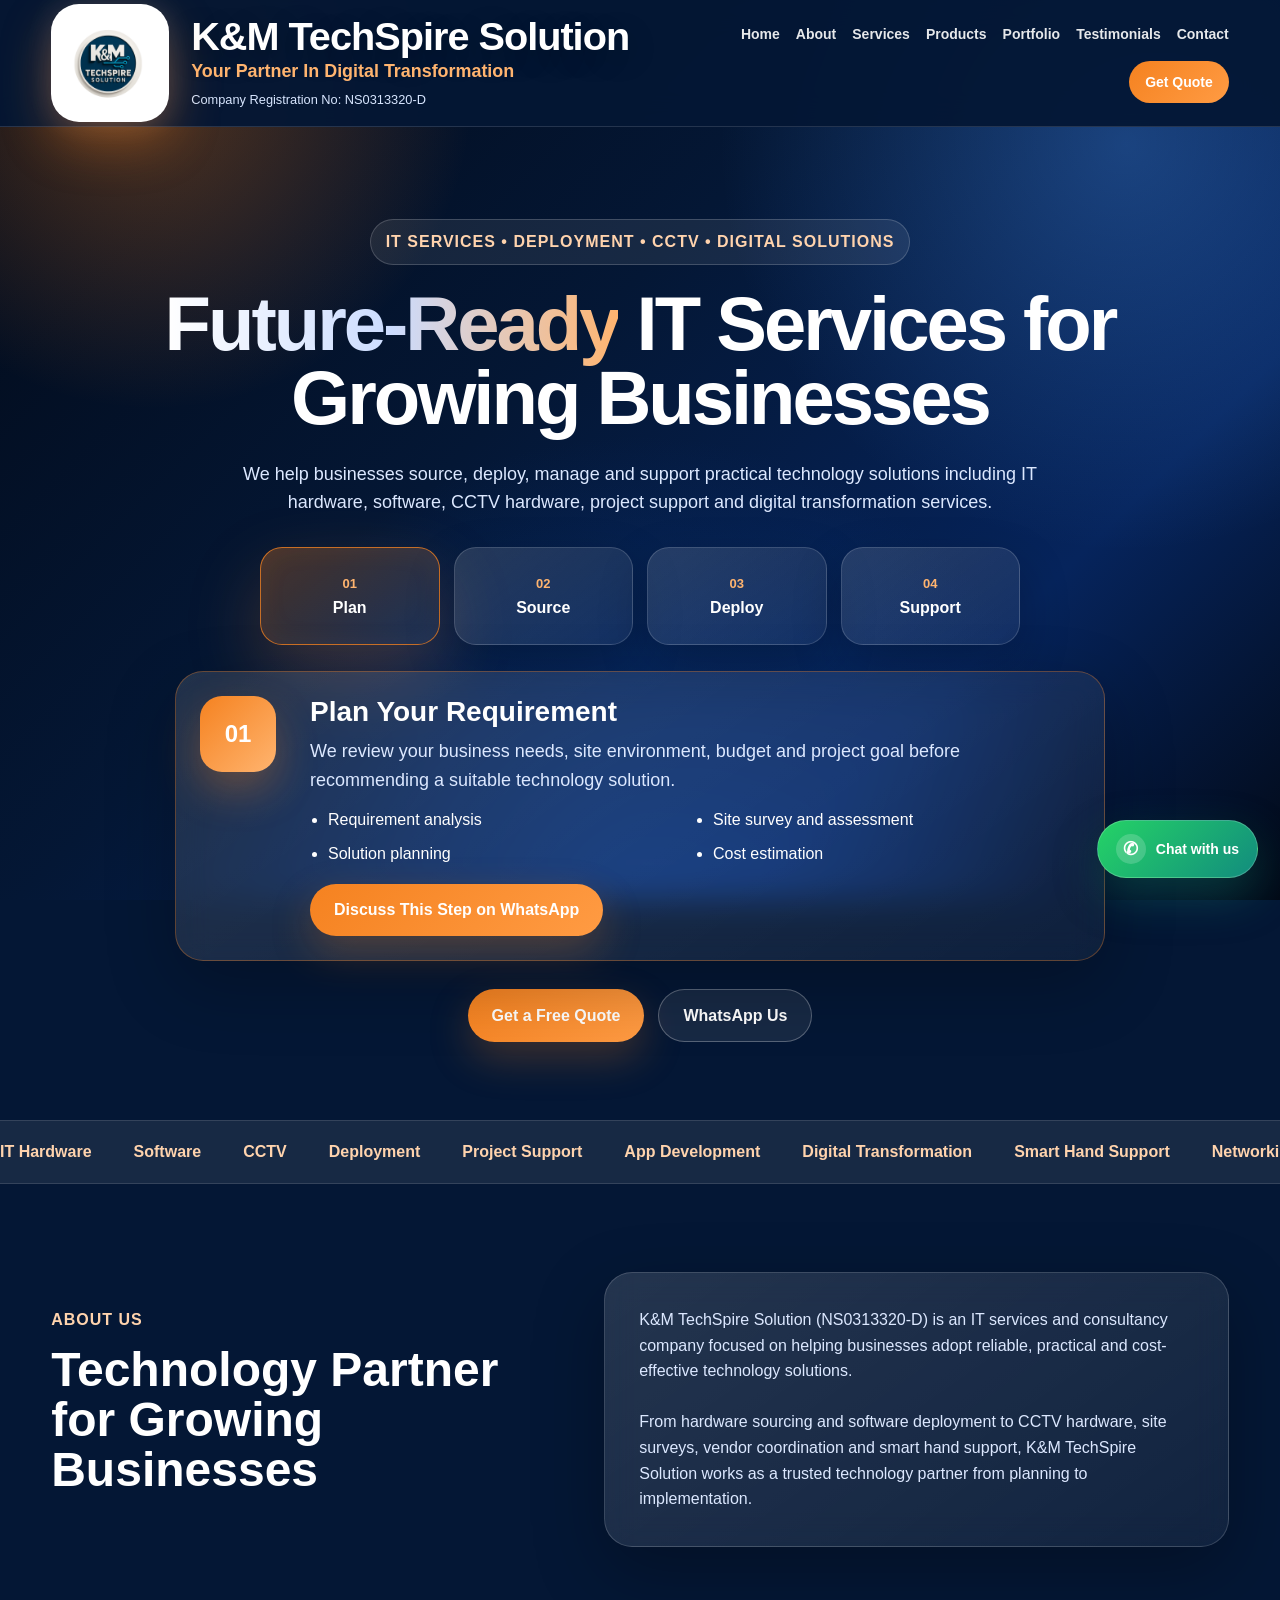
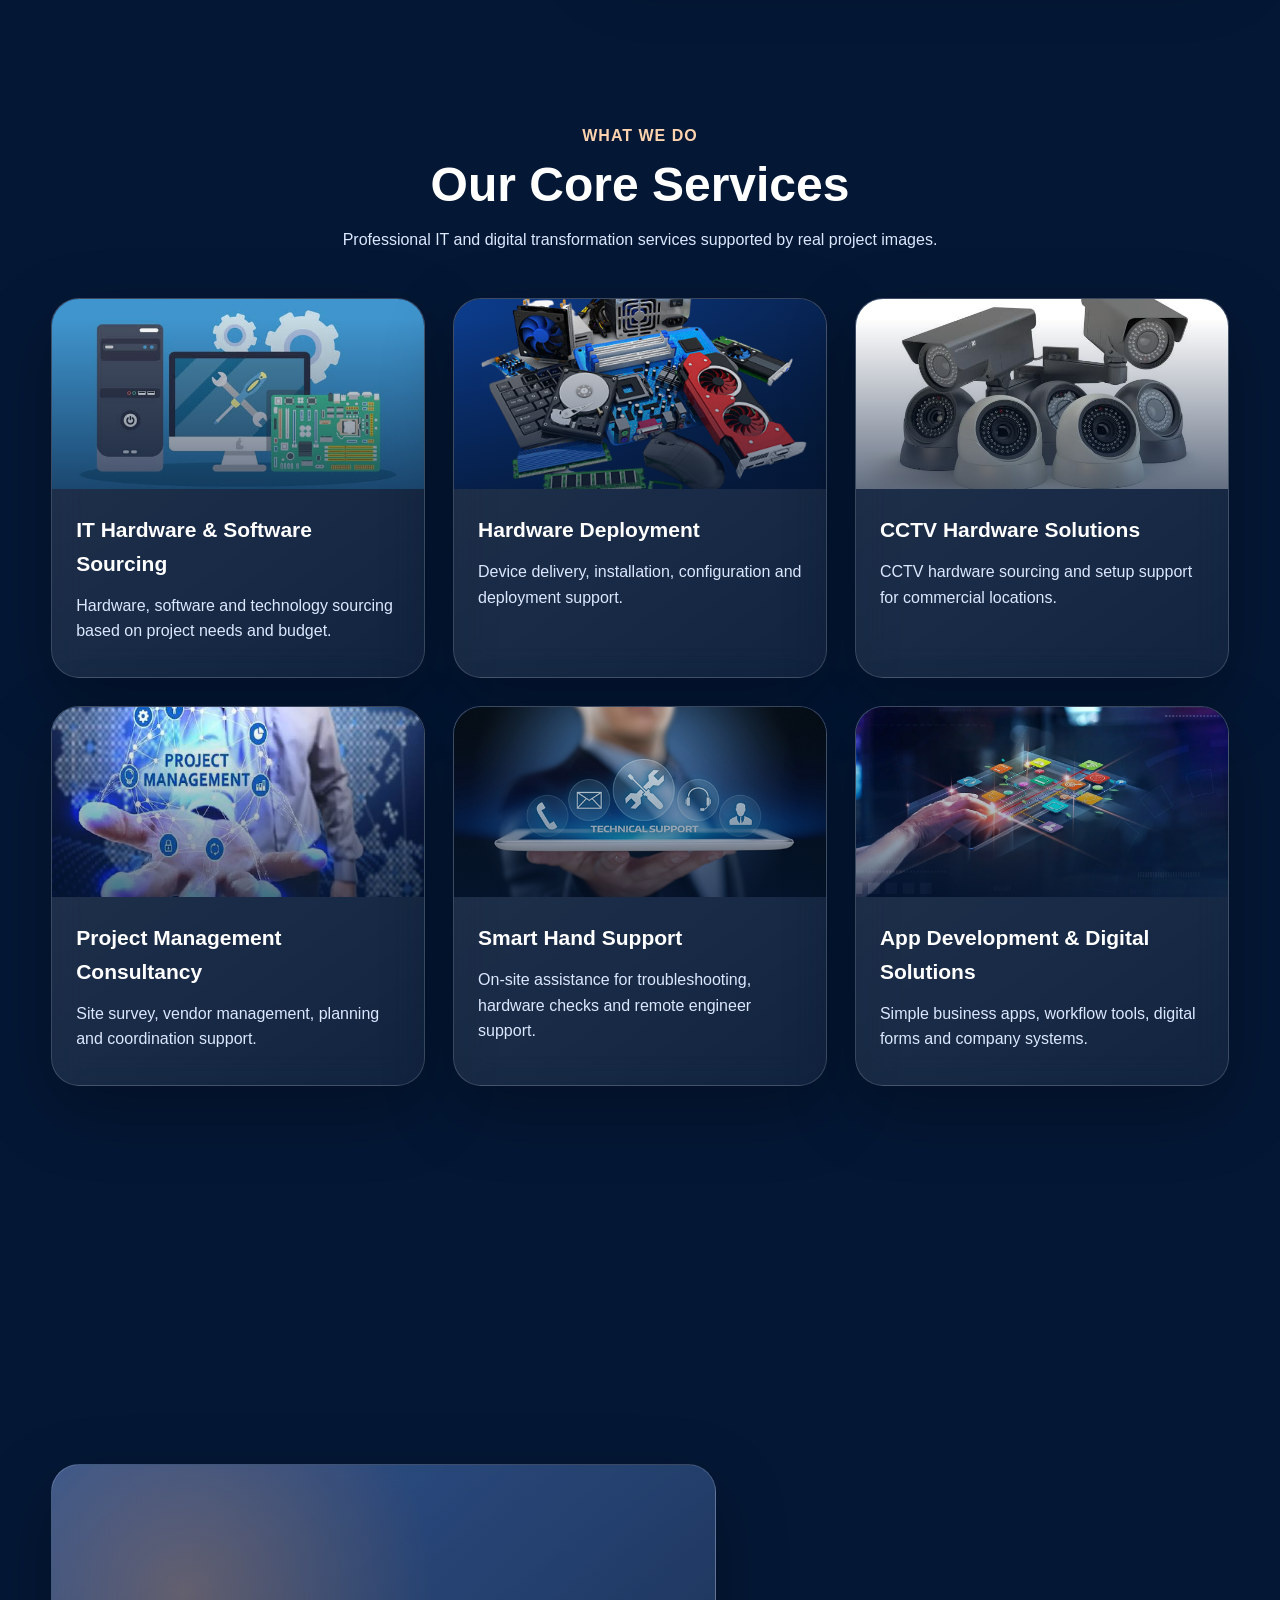
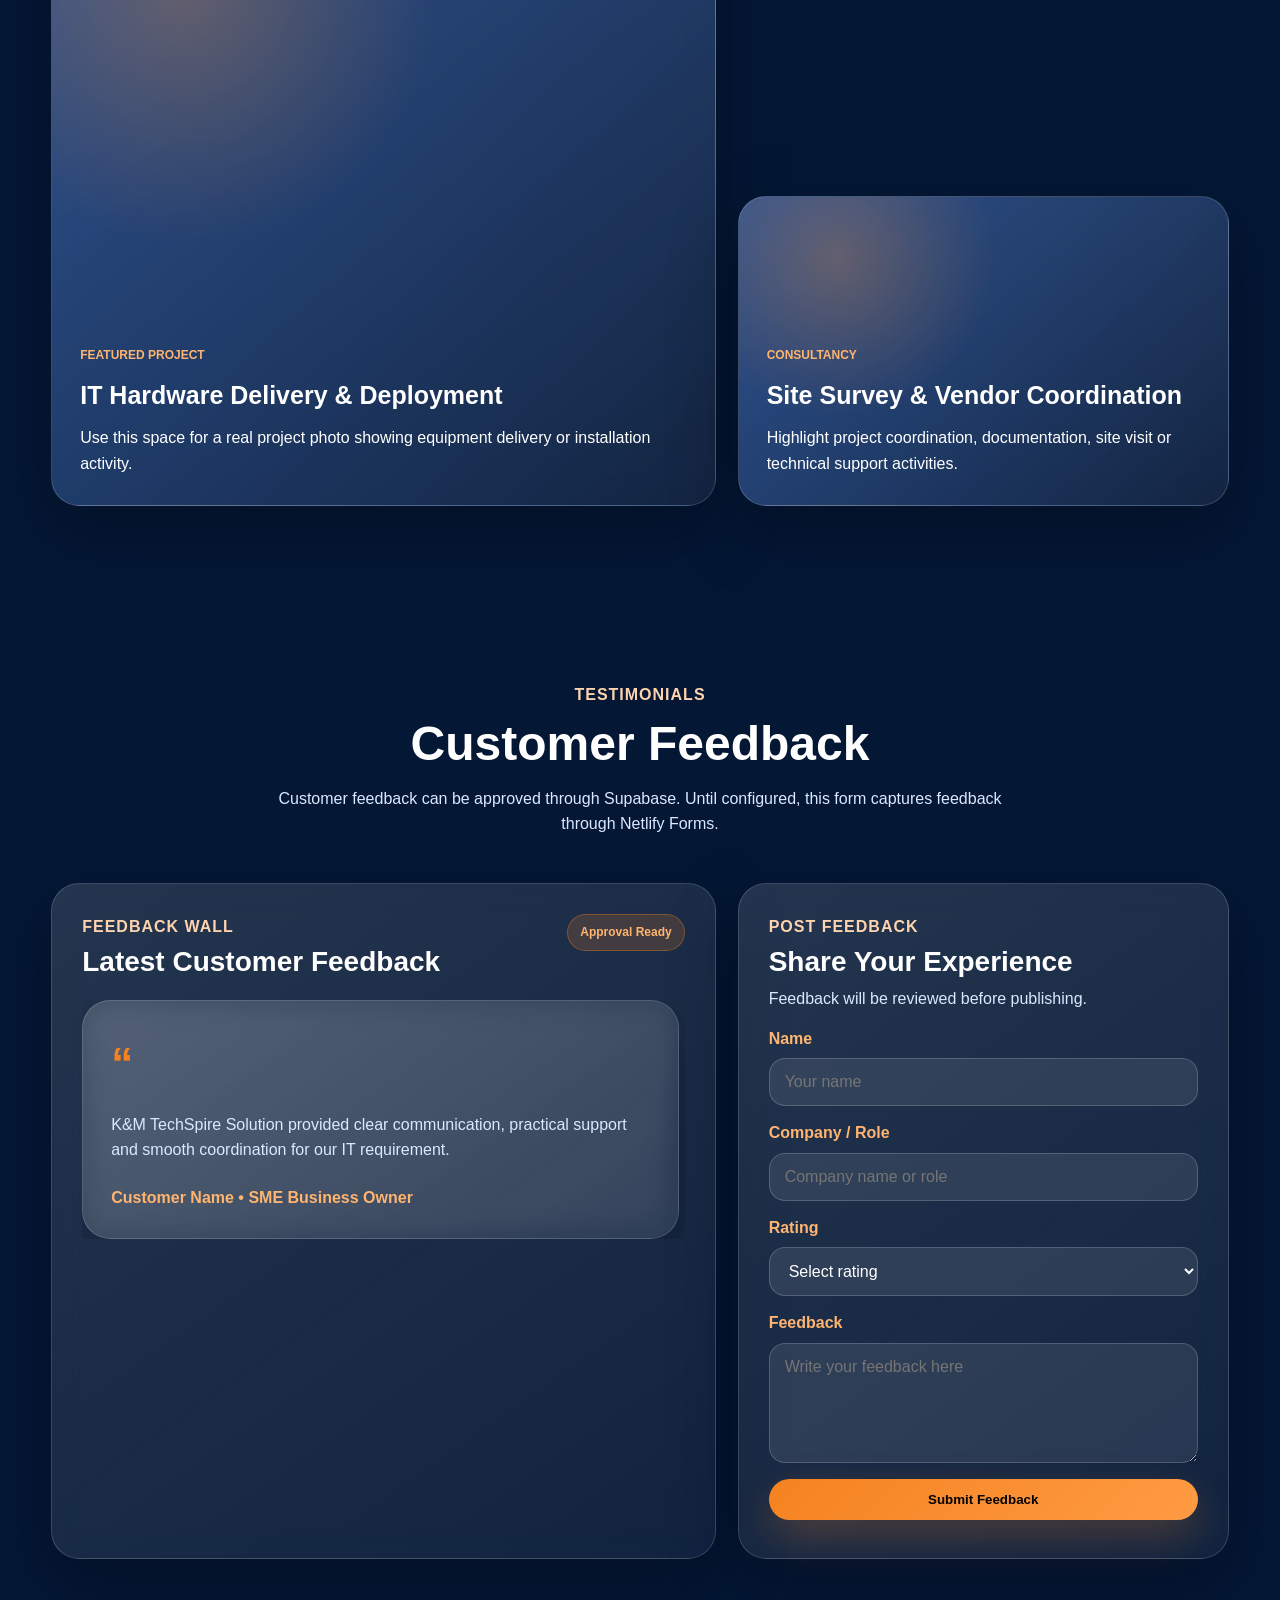
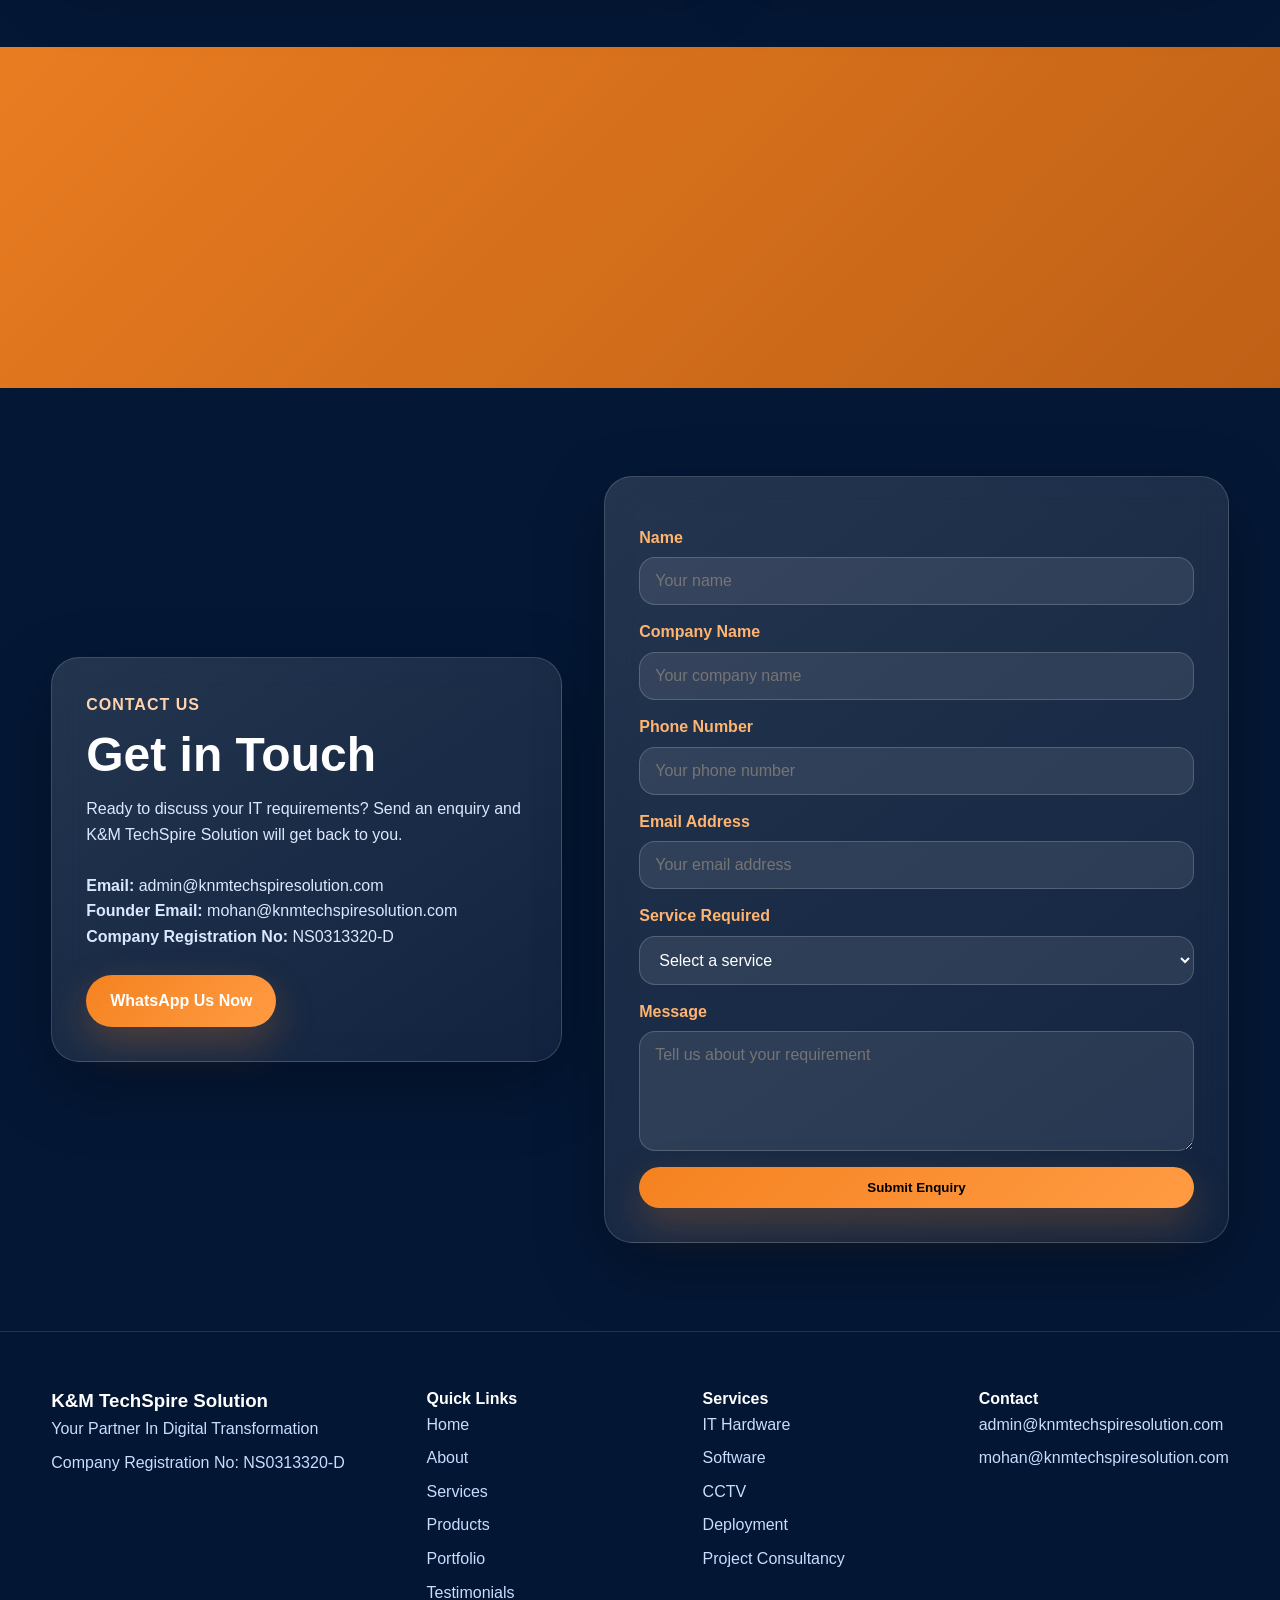
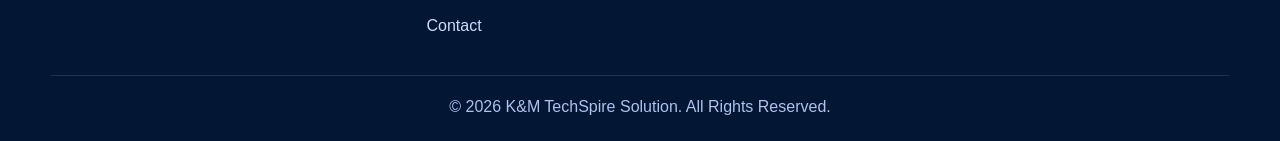
==== commit 20c11711: "Add files via upload" ====
--- a/index.html
+++ b/index.html
@@ -1,9 +1,118 @@
-<!DOCTYPE html><html lang="en"><head><meta charset="UTF-8"><meta name="viewport" content="width=device-width, initial-scale=1.0"><title>K&M TechSpire Solution | IT Services & Digital Transformation</title><meta name="description" content="K&M TechSpire Solution provides IT services, CCTV, hardware sourcing, deployment and digital transformation services."><meta name="theme-color" content="#041735"><link rel="canonical" href="https://www.knmtechspiresolution.com/"><link rel="stylesheet" href="style.css?v=20260707-final"></head><body><div class="site-bg" aria-hidden="true"></div><header class="site-header"><div class="container nav-wrap"><a class="brand" href="index.html#home"><span class="brand-logo"><img src="assets/logo.png" alt="K&M TechSpire Solution Logo" onload="this.classList.add('loaded')" onerror="this.classList.add('missing')"><span class="logo-fallback">K&M</span></span><span class="brand-text"><strong>K&M TechSpire Solution</strong><em>Your Partner In Digital Transformation</em><small>Company Registration No: NS0313320-D</small></span></a><nav class="nav-links" aria-label="Main navigation"><a href="index.html#home">Home</a><a href="index.html#about">About</a><a href="index.html#services">Services</a><a href="products.html">Products</a><a href="index.html#portfolio">Portfolio</a><a href="index.html#testimonials">Testimonials</a><a href="index.html#contact">Contact</a><a class="nav-btn" href="index.html#contact">Get Quote</a></nav></div></header>
-<main><section id="home" class="hero-simple section-pad"><div class="container hero-simple-inner reveal"><span class="eyebrow">IT Services • Deployment • CCTV • Digital Solutions</span><h1><span>Future-Ready</span> IT Services for Growing Businesses</h1><p>We help businesses source, deploy, manage and support practical technology solutions including IT hardware, software, CCTV hardware, project support and digital transformation services.</p><div class="hero-highlights"><div><b>01</b><span>Plan</span></div><div><b>02</b><span>Source</span></div><div><b>03</b><span>Deploy</span></div><div><b>04</b><span>Support</span></div></div><div class="actions center"><a class="btn primary" href="#contact">Get a Free Quote</a><a class="btn secondary" href="https://wa.me/60176232542?text=Hello%20K%26M%20TechSpire%20Solution%2C%20I%20am%20interested%20in%20your%20IT%20services.%20Please%20contact%20me." target="_blank" rel="noopener">WhatsApp Us</a></div></div></section>
-<section class="ticker"><div class="ticker-track"><span>IT Hardware</span><span>Software</span><span>CCTV</span><span>Deployment</span><span>Project Support</span><span>App Development</span><span>Digital Transformation</span><span>Smart Hand Support</span><span>Networking</span><span>Microsoft 365</span><span>Printers</span><span>AV Solutions</span></div></section>
-<section id="about" class="section-pad"><div class="container split-grid"><div class="section-title reveal"><span class="section-label">About Us</span><h2>Technology Partner for Growing Businesses</h2></div><div class="glass reveal"><p>K&M TechSpire Solution (NS0313320-D) is an IT services and consultancy company focused on helping businesses adopt reliable, practical and cost-effective technology solutions.</p><br><p>From hardware sourcing and software deployment to CCTV hardware, site surveys, vendor coordination and smart hand support, K&M TechSpire Solution works as a trusted technology partner from planning to implementation.</p></div></div></section>
-<section id="services" class="section-pad"><div class="container"><div class="section-heading reveal"><span class="section-label">What We Do</span><h2>Our Core Services</h2><p>Professional IT and digital transformation services supported by real project images.</p></div><div class="service-grid"><article class="service-card reveal"><div class="service-photo"><img src="assets/service-hardware.jpg" alt="IT Hardware & Software Sourcing" onload="this.classList.add('loaded')" onerror="this.classList.add('missing')"></div><div class="service-body"><h3>IT Hardware & Software Sourcing</h3><p>Hardware, software and technology sourcing based on project needs and budget.</p></div></article><article class="service-card reveal"><div class="service-photo"><img src="assets/service-deployment.jpg" alt="Hardware Deployment" onload="this.classList.add('loaded')" onerror="this.classList.add('missing')"></div><div class="service-body"><h3>Hardware Deployment</h3><p>Device delivery, installation, configuration and deployment support.</p></div></article><article class="service-card reveal"><div class="service-photo"><img src="assets/service-cctv.jpg" alt="CCTV Hardware Solutions" onload="this.classList.add('loaded')" onerror="this.classList.add('missing')"></div><div class="service-body"><h3>CCTV Hardware Solutions</h3><p>CCTV hardware sourcing and setup support for commercial locations.</p></div></article><article class="service-card reveal"><div class="service-photo"><img src="assets/service-project.jpg" alt="Project Management Consultancy" onload="this.classList.add('loaded')" onerror="this.classList.add('missing')"></div><div class="service-body"><h3>Project Management Consultancy</h3><p>Site survey, vendor management, planning and coordination support.</p></div></article><article class="service-card reveal"><div class="service-photo"><img src="assets/service-smart-hand.jpg" alt="Smart Hand Support" onload="this.classList.add('loaded')" onerror="this.classList.add('missing')"></div><div class="service-body"><h3>Smart Hand Support</h3><p>On-site assistance for troubleshooting, hardware checks and remote engineer support.</p></div></article><article class="service-card reveal"><div class="service-photo"><img src="assets/service-app.jpg" alt="App Development & Digital Solutions" onload="this.classList.add('loaded')" onerror="this.classList.add('missing')"></div><div class="service-body"><h3>App Development & Digital Solutions</h3><p>Simple business apps, workflow tools, digital forms and company systems.</p></div></article></div></div></section>
-<section id="portfolio" class="section-pad"><div class="container"><div class="section-heading reveal"><span class="section-label">Portfolio & Gallery</span><h2>Our Work in Action</h2><p>Real project photos and videos from IT hardware delivery, deployment, CCTV setup, site survey and smart hand support work can be added here.</p></div><div class="portfolio-grid"><article class="gallery-card large reveal"><b>Featured Project</b><h3>IT Hardware Delivery & Deployment</h3><p>Use this space for a real project photo showing equipment delivery or installation activity.</p></article><div class="gallery-stack"><article class="gallery-card reveal"><b>CCTV</b><h3>CCTV Hardware Support</h3><p>Display CCTV equipment, camera placement or installation preparation photos.</p></article><article class="gallery-card reveal"><b>Consultancy</b><h3>Site Survey & Vendor Coordination</h3><p>Highlight project coordination, documentation, site visit or technical support activities.</p></article></div></div></div></section>
-<section id="testimonials" class="section-pad"><div class="container"><div class="section-heading reveal"><span class="section-label">Testimonials</span><h2>Customer Feedback</h2><p>Customer feedback can be approved through Supabase. Until configured, this form captures feedback through Netlify Forms.</p></div><div class="testimonial-live-layout"><div class="testimonial-display glass reveal"><div class="testimonial-display-head"><div><span class="section-label">Feedback Wall</span><h3>Latest Customer Feedback</h3></div><span class="live-badge">Approval Ready</span></div><div id="testimonialList" class="testimonial-list"><article class="testimonial live-card"><strong>“</strong><p>K&M TechSpire Solution provided clear communication, practical support and smooth coordination for our IT requirement.</p><span>Customer Name • SME Business Owner</span></article></div></div><form id="testimonialForm" class="testimonial-form glass reveal" name="customer-feedback" method="POST" data-netlify="true" data-netlify-honeypot="bot-field"><input type="hidden" name="form-name" value="customer-feedback"><p class="hidden-field"><label>Do not fill this field: <input name="bot-field"></label></p><span class="section-label">Post Feedback</span><h3>Share Your Experience</h3><p class="form-note">Feedback will be reviewed before publishing.</p><label>Name</label><input type="text" name="name" placeholder="Your name" required><label>Company / Role</label><input type="text" name="company" placeholder="Company name or role"><label>Rating</label><select name="rating" required><option value="">Select rating</option><option value="★★★★★">★★★★★ Excellent</option><option value="★★★★☆">★★★★☆ Good</option><option value="★★★☆☆">★★★☆☆ Average</option></select><label>Feedback</label><textarea name="feedback" rows="5" placeholder="Write your feedback here" required></textarea><button class="btn primary form-btn" type="submit">Submit Feedback</button><p id="feedbackStatus" class="feedback-status"></p></form></div></div></section>
-<section class="cta"><div class="container reveal"><h2>Need IT Support or a Technology Solution?</h2><p>Let K&M TechSpire Solution help you plan, source and deploy the right solution for your business.</p><div class="actions center"><a class="btn secondary" href="#contact">Request a Quote</a><a class="btn secondary" href="https://wa.me/60176232542?text=Hello%20K%26M%20TechSpire%20Solution%2C%20I%20am%20interested%20in%20your%20IT%20services.%20Please%20contact%20me." target="_blank" rel="noopener">Chat on WhatsApp</a></div></div></section>
-<section id="contact" class="section-pad"><div class="container split-grid"><div class="glass reveal"><span class="section-label">Contact Us</span><h2>Get in Touch</h2><p>Ready to discuss your IT requirements? Send an enquiry and K&M TechSpire Solution will get back to you.</p><br><p><strong>Email:</strong> admin@knmtechspiresolution.com</p><p><strong>Founder Email:</strong> mohan@knmtechspiresolution.com</p><p><strong>Company Registration No:</strong> NS0313320-D</p><br><a class="btn primary" href="https://wa.me/60176232542?text=Hello%20K%26M%20TechSpire%20Solution%2C%20I%20am%20interested%20in%20your%20IT%20services.%20Please%20contact%20me." target="_blank" rel="noopener">WhatsApp Us Now</a></div><form class="contact-form glass reveal" name="contact" method="POST" data-netlify="true" data-netlify-honeypot="bot-field"><input type="hidden" name="form-name" value="contact"><input type="hidden" name="subject" value="New Website Enquiry - K&M TechSpire Solution"><p class="hidden-field"><label>Do not fill this field: <input name="bot-field"></label></p><label>Name</label><input type="text" name="name" placeholder="Your name" required><label>Company Name</label><input type="text" name="company" placeholder="Your company name"><label>Phone Number</label><input type="tel" name="phone" placeholder="Your phone number" required><label>Email Address</label><input type="email" name="email" placeholder="Your email address" required><label>Service Required</label><select name="service"><option value="">Select a service</option><option>IT Hardware & Software Sourcing</option><option>Hardware Deployment</option><option>CCTV Hardware Solutions</option><option>Project Management Consultancy</option><option>Smart Hand Support</option><option>App Development & Digital Solutions</option></select><label>Message</label><textarea name="message" rows="5" placeholder="Tell us about your requirement"></textarea><button class="btn primary form-btn" type="submit">Submit Enquiry</button></form></div></section></main><footer class="footer"><div class="container footer-grid"><div><h3>K&M TechSpire Solution</h3><p>Your Partner In Digital Transformation</p><p>Company Registration No: NS0313320-D</p></div><div><h4>Quick Links</h4><a href="index.html#home">Home</a><a href="index.html#about">About</a><a href="index.html#services">Services</a><a href="products.html">Products</a><a href="index.html#portfolio">Portfolio</a><a href="index.html#testimonials">Testimonials</a><a href="index.html#contact">Contact</a></div><div><h4>Services</h4><p>IT Hardware</p><p>Software</p><p>CCTV</p><p>Deployment</p><p>Project Consultancy</p></div><div><h4>Contact</h4><p>admin@knmtechspiresolution.com</p><p>mohan@knmtechspiresolution.com</p></div></div><div class="container footer-bottom">© 2026 K&M TechSpire Solution. All Rights Reserved.</div></footer><a class="floating-whatsapp" href="https://wa.me/60176232542?text=Hello%20K%26M%20TechSpire%20Solution%2C%20I%20am%20interested%20in%20your%20IT%20services.%20Please%20contact%20me." target="_blank" rel="noopener"><span class="floating-whatsapp-icon">✆</span><span class="floating-whatsapp-text">Chat with us</span></a><script src="script.js"></script></body></html>+<!DOCTYPE html>
+<html lang="en">
+<head>
+  <meta charset="UTF-8" />
+  <meta name="viewport" content="width=device-width, initial-scale=1.0" />
+  <title>K&M TechSpire Solution | IT Services & Digital Transformation</title>
+  <meta name="description" content="K&M TechSpire Solution provides IT services, hardware and software sourcing, CCTV hardware support, deployment, smart hand support, project consultancy and digital transformation services." />
+  <meta name="theme-color" content="#041735" />
+  <link rel="canonical" href="https://www.knmtechspiresolution.com/" />
+  <link rel="stylesheet" href="style.css?v=20260707-final-3d-process" />
+</head>
+<body>
+  <div class="site-bg" aria-hidden="true"></div>
+
+  <header class="site-header">
+    <div class="container nav-wrap">
+      <a class="brand" href="index.html#home" aria-label="K&M TechSpire Solution home">
+        <span class="brand-logo">
+          <img src="assets/logo.png" alt="K&M TechSpire Solution Logo" onload="this.classList.add('loaded')" onerror="this.classList.add('missing')" />
+          <span class="logo-fallback">K&M</span>
+        </span>
+        <span class="brand-text">
+          <strong>K&M TechSpire Solution</strong>
+          <em>Your Partner In Digital Transformation</em>
+          <small>Company Registration No: NS0313320-D</small>
+        </span>
+      </a>
+      <nav class="nav-links" aria-label="Main navigation">
+        <a href="index.html#home">Home</a>
+        <a href="index.html#about">About</a>
+        <a href="index.html#services">Services</a>
+        <a href="products.html">Products</a>
+        <a href="index.html#portfolio">Portfolio</a>
+        <a href="index.html#testimonials">Testimonials</a>
+        <a href="index.html#contact">Contact</a>
+        <a class="nav-btn" href="index.html#contact">Get Quote</a>
+      </nav>
+    </div>
+  </header>
+
+  <main>
+    <section id="home" class="hero-simple section-pad">
+      <div class="container hero-simple-inner reveal">
+        <span class="eyebrow">IT Services • Deployment • CCTV • Digital Solutions</span>
+        <h1><span>Future-Ready</span> IT Services for Growing Businesses</h1>
+        <p>We help businesses source, deploy, manage and support practical technology solutions including IT hardware, software, CCTV hardware, project support and digital transformation services.</p>
+
+        <div class="process-3d" id="processCards" aria-label="K&M process steps">
+          <button class="process-card active" type="button" data-step="plan" aria-pressed="true"><b>01</b><span>Plan</span></button>
+          <button class="process-card" type="button" data-step="source" aria-pressed="false"><b>02</b><span>Source</span></button>
+          <button class="process-card" type="button" data-step="deploy" aria-pressed="false"><b>03</b><span>Deploy</span></button>
+          <button class="process-card" type="button" data-step="support" aria-pressed="false"><b>04</b><span>Support</span></button>
+        </div>
+
+        <div class="process-reveal-panel" id="processRevealPanel" aria-live="polite">
+          <div class="process-reveal-icon" id="processRevealNumber">01</div>
+          <div class="process-reveal-copy">
+            <h2 id="processRevealTitle">Plan Your Requirement</h2>
+            <p id="processRevealText">We review your business needs, site environment, budget and project goal before recommending a suitable technology solution.</p>
+            <ul id="processRevealList">
+              <li>Requirement analysis</li>
+              <li>Site survey and assessment</li>
+              <li>Solution planning</li>
+              <li>Cost estimation</li>
+            </ul>
+            <a class="btn primary process-whatsapp" id="processWhatsapp" href="https://wa.me/60176232542?text=Hello%20K%26M%20TechSpire%20Solution%2C%20I%20would%20like%20to%20discuss%20the%20Plan%20step.%20Please%20contact%20me." target="_blank" rel="noopener">Discuss This Step on WhatsApp</a>
+          </div>
+        </div>
+
+        <div class="actions center hero-actions"><a class="btn primary" href="#contact">Get a Free Quote</a><a class="btn secondary" href="https://wa.me/60176232542?text=Hello%20K%26M%20TechSpire%20Solution%2C%20I%20am%20interested%20in%20your%20IT%20services.%20Please%20contact%20me." target="_blank" rel="noopener">WhatsApp Us</a></div>
+      </div>
+    </section>
+
+    <section class="ticker" aria-label="Service ticker">
+      <div class="ticker-track">
+        <span>IT Hardware</span><span>Software</span><span>CCTV</span><span>Deployment</span><span>Project Support</span><span>App Development</span><span>Digital Transformation</span><span>Smart Hand Support</span><span>Networking</span><span>Microsoft 365</span><span>Printers</span><span>AV Solutions</span>
+      </div>
+    </section>
+
+    <section id="about" class="section-pad">
+      <div class="container split-grid">
+        <div class="section-title reveal"><span class="section-label">About Us</span><h2>Technology Partner for Growing Businesses</h2></div>
+        <div class="glass reveal"><p>K&M TechSpire Solution (NS0313320-D) is an IT services and consultancy company focused on helping businesses adopt reliable, practical and cost-effective technology solutions.</p><br><p>From hardware sourcing and software deployment to CCTV hardware, site surveys, vendor coordination and smart hand support, K&M TechSpire Solution works as a trusted technology partner from planning to implementation.</p></div>
+      </div>
+    </section>
+
+    <section id="services" class="section-pad">
+      <div class="container">
+        <div class="section-heading reveal"><span class="section-label">What We Do</span><h2>Our Core Services</h2><p>Professional IT and digital transformation services supported by real project images.</p></div>
+        <div class="service-grid">
+          <article class="service-card reveal"><div class="service-photo"><img src="assets/service-hardware.jpg" alt="IT Hardware and Software Sourcing" onload="this.classList.add('loaded')" onerror="this.classList.add('missing')"></div><div class="service-body"><h3>IT Hardware & Software Sourcing</h3><p>Hardware, software and technology sourcing based on project needs and budget.</p></div></article>
+          <article class="service-card reveal"><div class="service-photo"><img src="assets/service-deployment.jpg" alt="Hardware Deployment" onload="this.classList.add('loaded')" onerror="this.classList.add('missing')"></div><div class="service-body"><h3>Hardware Deployment</h3><p>Device delivery, installation, configuration and deployment support.</p></div></article>
+          <article class="service-card reveal"><div class="service-photo"><img src="assets/service-cctv.jpg" alt="CCTV Hardware Solutions" onload="this.classList.add('loaded')" onerror="this.classList.add('missing')"></div><div class="service-body"><h3>CCTV Hardware Solutions</h3><p>CCTV hardware sourcing and setup support for commercial locations.</p></div></article>
+          <article class="service-card reveal"><div class="service-photo"><img src="assets/service-project.jpg" alt="Project Management Consultancy" onload="this.classList.add('loaded')" onerror="this.classList.add('missing')"></div><div class="service-body"><h3>Project Management Consultancy</h3><p>Site survey, vendor management, planning and coordination support.</p></div></article>
+          <article class="service-card reveal"><div class="service-photo"><img src="assets/service-smart-hand.jpg" alt="Smart Hand Support" onload="this.classList.add('loaded')" onerror="this.classList.add('missing')"></div><div class="service-body"><h3>Smart Hand Support</h3><p>On-site assistance for troubleshooting, hardware checks and remote engineer support.</p></div></article>
+          <article class="service-card reveal"><div class="service-photo"><img src="assets/service-app.jpg" alt="App Development and Digital Solutions" onload="this.classList.add('loaded')" onerror="this.classList.add('missing')"></div><div class="service-body"><h3>App Development & Digital Solutions</h3><p>Simple business apps, workflow tools, digital forms and company systems.</p></div></article>
+        </div>
+      </div>
+    </section>
+
+    <section id="portfolio" class="section-pad">
+      <div class="container"><div class="section-heading reveal"><span class="section-label">Portfolio & Gallery</span><h2>Our Work in Action</h2><p>Real project photos and videos from IT hardware delivery, deployment, CCTV setup, site survey and smart hand support work can be added here.</p></div><div class="portfolio-grid"><article class="gallery-card large reveal"><b>Featured Project</b><h3>IT Hardware Delivery & Deployment</h3><p>Use this space for a real project photo showing equipment delivery or installation activity.</p></article><div class="gallery-stack"><article class="gallery-card reveal"><b>CCTV</b><h3>CCTV Hardware Support</h3><p>Display CCTV equipment, camera placement or installation preparation photos.</p></article><article class="gallery-card reveal"><b>Consultancy</b><h3>Site Survey & Vendor Coordination</h3><p>Highlight project coordination, documentation, site visit or technical support activities.</p></article></div></div></div>
+    </section>
+
+    <section id="testimonials" class="section-pad">
+      <div class="container"><div class="section-heading reveal"><span class="section-label">Testimonials</span><h2>Customer Feedback</h2><p>Customer feedback can be approved through Supabase. Until configured, this form captures feedback through Netlify Forms.</p></div><div class="testimonial-live-layout"><div class="testimonial-display glass reveal"><div class="testimonial-display-head"><div><span class="section-label">Feedback Wall</span><h3>Latest Customer Feedback</h3></div><span class="live-badge">Approval Ready</span></div><div id="testimonialList" class="testimonial-list"><article class="testimonial live-card"><strong>“</strong><p>K&M TechSpire Solution provided clear communication, practical support and smooth coordination for our IT requirement.</p><span>Customer Name • SME Business Owner</span></article></div></div><form id="testimonialForm" class="testimonial-form glass reveal" name="customer-feedback" method="POST" data-netlify="true" data-netlify-honeypot="bot-field"><input type="hidden" name="form-name" value="customer-feedback"><p class="hidden-field"><label>Do not fill this field: <input name="bot-field"></label></p><span class="section-label">Post Feedback</span><h3>Share Your Experience</h3><p class="form-note">Feedback will be reviewed before publishing.</p><label>Name</label><input type="text" name="name" placeholder="Your name" required><label>Company / Role</label><input type="text" name="company" placeholder="Company name or role"><label>Rating</label><select name="rating" required><option value="">Select rating</option><option value="★★★★★">★★★★★ Excellent</option><option value="★★★★☆">★★★★☆ Good</option><option value="★★★☆☆">★★★☆☆ Average</option></select><label>Feedback</label><textarea name="feedback" rows="5" placeholder="Write your feedback here" required></textarea><button class="btn primary form-btn" type="submit">Submit Feedback</button><p id="feedbackStatus" class="feedback-status"></p></form></div></div>
+    </section>
+
+    <section class="cta"><div class="container reveal"><h2>Need IT Support or a Technology Solution?</h2><p>Let K&M TechSpire Solution help you plan, source and deploy the right solution for your business.</p><div class="actions center"><a class="btn secondary" href="#contact">Request a Quote</a><a class="btn secondary" href="https://wa.me/60176232542?text=Hello%20K%26M%20TechSpire%20Solution%2C%20I%20am%20interested%20in%20your%20IT%20services.%20Please%20contact%20me." target="_blank" rel="noopener">Chat on WhatsApp</a></div></div></section>
+
+    <section id="contact" class="section-pad"><div class="container split-grid"><div class="glass reveal"><span class="section-label">Contact Us</span><h2>Get in Touch</h2><p>Ready to discuss your IT requirements? Send an enquiry and K&M TechSpire Solution will get back to you.</p><br><p><strong>Email:</strong> admin@knmtechspiresolution.com</p><p><strong>Founder Email:</strong> mohan@knmtechspiresolution.com</p><p><strong>Company Registration No:</strong> NS0313320-D</p><br><a class="btn primary" href="https://wa.me/60176232542?text=Hello%20K%26M%20TechSpire%20Solution%2C%20I%20am%20interested%20in%20your%20IT%20services.%20Please%20contact%20me." target="_blank" rel="noopener">WhatsApp Us Now</a></div><form class="contact-form glass reveal" name="contact" method="POST" data-netlify="true" data-netlify-honeypot="bot-field"><input type="hidden" name="form-name" value="contact"><input type="hidden" name="subject" value="New Website Enquiry - K&M TechSpire Solution"><p class="hidden-field"><label>Do not fill this field: <input name="bot-field"></label></p><label>Name</label><input type="text" name="name" placeholder="Your name" required><label>Company Name</label><input type="text" name="company" placeholder="Your company name"><label>Phone Number</label><input type="tel" name="phone" placeholder="Your phone number" required><label>Email Address</label><input type="email" name="email" placeholder="Your email address" required><label>Service Required</label><select name="service"><option value="">Select a service</option><option>IT Hardware & Software Sourcing</option><option>Hardware Deployment</option><option>CCTV Hardware Solutions</option><option>Project Management Consultancy</option><option>Smart Hand Support</option><option>App Development & Digital Solutions</option></select><label>Message</label><textarea name="message" rows="5" placeholder="Tell us about your requirement"></textarea><button class="btn primary form-btn" type="submit">Submit Enquiry</button></form></div></section>
+  </main>
+
+  <footer class="footer"><div class="container footer-grid"><div><h3>K&M TechSpire Solution</h3><p>Your Partner In Digital Transformation</p><p>Company Registration No: NS0313320-D</p></div><div><h4>Quick Links</h4><a href="index.html#home">Home</a><a href="index.html#about">About</a><a href="index.html#services">Services</a><a href="products.html">Products</a><a href="index.html#portfolio">Portfolio</a><a href="index.html#testimonials">Testimonials</a><a href="index.html#contact">Contact</a></div><div><h4>Services</h4><p>IT Hardware</p><p>Software</p><p>CCTV</p><p>Deployment</p><p>Project Consultancy</p></div><div><h4>Contact</h4><p>admin@knmtechspiresolution.com</p><p>mohan@knmtechspiresolution.com</p></div></div><div class="container footer-bottom">© 2026 K&M TechSpire Solution. All Rights Reserved.</div></footer>
+  <a class="floating-whatsapp" href="https://wa.me/60176232542?text=Hello%20K%26M%20TechSpire%20Solution%2C%20I%20am%20interested%20in%20your%20IT%20services.%20Please%20contact%20me." target="_blank" rel="noopener"><span class="floating-whatsapp-icon">✆</span><span class="floating-whatsapp-text">Chat with us</span></a>
+  <script src="script.js"></script>
+</body>
+</html>
--- a/style.css
+++ b/style.css
@@ -1 +1 @@
-:root{--blue:#0b3d91;--dark:#041735;--orange:#f58220;--muted:#cbdcff;--border:rgba(255,255,255,.16);--shadow:0 24px 70px rgba(0,0,0,.28)}*{box-sizing:border-box;margin:0;padding:0}html{scroll-behavior:smooth;-webkit-text-size-adjust:100%}body{font-family:Arial,Helvetica,sans-serif;color:#fff;background:#041735;line-height:1.6;overflow-x:hidden;width:100%;max-width:100%}a{text-decoration:none;color:inherit}img,svg,video,canvas{max-width:100%;height:auto}p,h1,h2,h3,h4,a,span,strong,em,small,label,input,textarea,select{overflow-wrap:break-word}.container{width:min(92%,1180px);margin:auto}.site-bg{position:fixed;inset:0;z-index:0;pointer-events:none;background:radial-gradient(circle at 12% 10%,rgba(245,130,32,.32),transparent 23%),radial-gradient(circle at 88% 16%,rgba(76,154,255,.30),transparent 30%),radial-gradient(circle at 50% 100%,rgba(11,61,145,.60),transparent 42%),linear-gradient(135deg,#020916 0%,#041735 42%,#06245c 75%,#020916 100%)}.site-header,main,.footer{position:relative;z-index:2}.site-header{position:sticky;top:0;z-index:50;background:rgba(4,23,53,.94);backdrop-filter:blur(16px);border-bottom:1px solid rgba(255,255,255,.13)}.nav-wrap{min-height:126px;display:flex;align-items:center;justify-content:space-between;gap:26px}.brand{display:flex;align-items:center;gap:22px;min-width:560px;max-width:720px}.brand-logo{width:118px;height:118px;min-width:118px;border-radius:28px;background:#fff;display:grid;place-items:center;overflow:hidden;position:relative;box-shadow:0 20px 50px rgba(245,130,32,.34),0 0 30px rgba(255,255,255,.12)}.brand-logo img{position:absolute;inset:0;width:100%;height:100%;object-fit:contain;padding:8px;opacity:0}.brand-logo img.loaded{opacity:1}.brand-logo img.missing{display:none}.logo-fallback{color:#0b3d91;font-weight:900}.brand-text{display:flex;flex-direction:column;min-width:0}.brand-text strong{font-size:clamp(32px,3.1vw,44px);line-height:1.02;font-weight:900;letter-spacing:-1px;white-space:nowrap;text-shadow:0 8px 28px rgba(0,0,0,.28)}.brand-text em{font-style:normal;font-size:clamp(16px,1.4vw,22px);line-height:1.18;color:#ffb46f;font-weight:900;white-space:nowrap;margin-top:5px}.brand-text small{font-size:clamp(12px,1vw,15px);color:#d8e6ff;margin-top:7px;white-space:nowrap}.nav-links{display:flex;gap:16px;align-items:center;justify-content:flex-end;flex-wrap:wrap;font-size:14px;font-weight:800}.nav-links a{color:rgba(255,255,255,.9);white-space:nowrap}.nav-links a:hover{color:#ffb46f}.nav-btn{padding:10px 16px;border-radius:999px;background:linear-gradient(135deg,var(--orange),#ff9b43)!important;color:#fff!important}.section-pad{padding:88px 0}.hero-simple,.page-hero{min-height:auto;padding:92px 0 78px;display:grid;align-items:center}.hero-simple-inner{text-align:center;max-width:960px}.eyebrow,.section-label{display:inline-flex;color:#ffd3ad;font-weight:900;text-transform:uppercase;letter-spacing:1px}.eyebrow{padding:9px 15px;border-radius:999px;background:rgba(255,255,255,.08);border:1px solid rgba(255,255,255,.18);margin-bottom:22px}.hero-simple h1,.page-hero h1{font-size:clamp(42px,6vw,76px);line-height:.98;letter-spacing:-3px;margin-bottom:24px}.hero-simple h1 span,.page-hero h1 span{background:linear-gradient(90deg,#fff,#cbdcff,#ffb46f);-webkit-background-clip:text;background-clip:text;color:transparent}.hero-simple p,.page-hero p{font-size:18px;color:#dce8ff;max-width:820px;margin:0 auto 28px}.hero-highlights{display:grid;grid-template-columns:repeat(4,1fr);gap:14px;max-width:720px;margin:0 auto 30px}.hero-highlights div,.product-area-list span{padding:16px;border-radius:20px;background:rgba(255,255,255,.09);border:1px solid rgba(255,255,255,.14);box-shadow:0 18px 45px rgba(0,0,0,.14)}.hero-highlights b{display:block;color:#ffb46f;font-size:13px;margin-bottom:4px}.hero-highlights span{font-weight:900}.actions{display:flex;flex-wrap:wrap;gap:14px}.center{justify-content:center}.btn{display:inline-flex;align-items:center;justify-content:center;border-radius:999px;padding:13px 24px;font-weight:900;transition:.25s;border:0}.primary{background:linear-gradient(135deg,var(--orange),#ff9b43);box-shadow:0 16px 40px rgba(245,130,32,.25)}.secondary{background:rgba(255,255,255,.08);border:1px solid rgba(255,255,255,.28)}.btn:hover{transform:translateY(-3px)}.ticker{padding:18px 0;background:rgba(255,255,255,.08);overflow:hidden;border-block:1px solid rgba(255,255,255,.12)}.ticker-track{width:max-content;min-width:200%;display:flex;justify-content:flex-end;gap:42px;white-space:nowrap;animation:tickerLeftToRight 26s linear infinite;font-weight:900;color:#ffd3ad;will-change:transform}.ticker-track span{white-space:nowrap}@keyframes tickerLeftToRight{0%{transform:translateX(-50%)}100%{transform:translateX(0)}}.section-heading{text-align:center;max-width:780px;margin:0 auto 46px}.section-heading h2,.section-title h2,.split-grid h2,.brand-category-head h2{font-size:clamp(30px,4vw,48px);line-height:1.05;margin:12px 0 16px}.section-heading p,.split-grid p,.brand-category-head p{color:#dce8ff}.split-grid{display:grid;grid-template-columns:.9fr 1.1fr;gap:42px;align-items:center}.glass,.service-card,.gallery-card,.testimonial,.brand-card{background:linear-gradient(145deg,rgba(255,255,255,.13),rgba(255,255,255,.055));border:1px solid rgba(255,255,255,.16);box-shadow:var(--shadow);border-radius:28px;backdrop-filter:blur(16px)}.glass{padding:34px}.service-grid{display:grid;grid-template-columns:repeat(3,minmax(0,1fr));gap:28px}.service-card{overflow:hidden;transition:.35s}.service-card:hover,.brand-card:hover{transform:translateY(-8px);border-color:rgba(245,130,32,.5)}.service-photo{height:190px;position:relative;background:linear-gradient(135deg,rgba(11,61,145,.95),rgba(4,23,53,.9));overflow:hidden}.service-photo img{position:absolute;inset:0;width:100%;height:100%;object-fit:cover;opacity:0;transition:.5s}.service-photo img.loaded{opacity:1}.service-photo img.missing{display:none}.service-photo:after{content:"";position:absolute;inset:0;background:linear-gradient(180deg,transparent 10%,rgba(4,23,53,.62))}.service-body{padding:24px;min-height:188px}.service-card h3{font-size:21px;margin-bottom:12px}.service-card p{color:#dce8ff}.portfolio-grid,.testimonial-live-layout{display:grid;grid-template-columns:1.15fr .85fr;gap:22px}.gallery-stack{display:grid;gap:22px}.gallery-card{min-height:310px;padding:28px;display:flex;flex-direction:column;justify-content:flex-end;background:linear-gradient(145deg,rgba(255,255,255,.16),rgba(255,255,255,.06)),radial-gradient(circle at 20% 20%,rgba(245,130,32,.28),transparent 34%),linear-gradient(135deg,rgba(11,61,145,.75),rgba(4,23,53,.92))}.gallery-card.large{min-height:642px}.gallery-card b{color:#ffb46f;text-transform:uppercase;font-size:12px}.gallery-card h3{font-size:25px;margin:10px 0}.testimonial-display,.testimonial-form{padding:30px}.testimonial-display-head{display:flex;justify-content:space-between;gap:18px;align-items:flex-start;margin-bottom:22px}.testimonial-display-head h3,.testimonial-form h3{font-size:28px;line-height:1.1;margin-top:8px}.live-badge{display:inline-flex;padding:8px 12px;border-radius:999px;background:rgba(245,130,32,.18);color:#ffb46f;border:1px solid rgba(245,130,32,.34);font-size:12px;font-weight:900;white-space:nowrap}.testimonial-list{display:grid;gap:16px;max-height:620px;overflow:auto;padding-right:6px}.testimonial{padding:28px}.testimonial strong{color:#f58220;font-size:44px}.testimonial p{color:#dce8ff;margin:12px 0 22px}.testimonial span{color:#ffb46f;font-weight:900}.testimonial-form label,.contact-form label{display:block;color:#ffb46f;font-weight:900;margin:14px 0 7px}.testimonial-form input,.testimonial-form select,.testimonial-form textarea,.contact-form input,.contact-form select,.contact-form textarea{width:100%;padding:14px 15px;border-radius:16px;border:1px solid rgba(255,255,255,.18);background:rgba(255,255,255,.09);color:#fff;font-family:inherit;outline:none;font-size:16px}.testimonial-form option,.contact-form option{color:#111827}.form-note,.feedback-status{color:#dce8ff;margin-top:8px}.hidden-field{display:none}.form-btn{width:100%;border:none;margin-top:8px}.brand-category{margin-bottom:58px}.brand-category-head{max-width:850px;margin-bottom:24px}.brand-grid{display:grid;grid-template-columns:repeat(4,minmax(0,1fr));gap:22px}.brand-card{padding:24px;transition:.3s}.brand-name{font-size:24px;font-weight:900;color:#fff;margin-bottom:10px}.brand-card p{color:#dce8ff;font-size:14px;min-height:85px}.brand-link{display:inline-flex;margin-top:18px;color:#ffb46f;font-weight:900}.product-area-list{display:flex;flex-wrap:wrap;gap:10px;margin:24px 0}.product-area-list span{padding:9px 12px;border-radius:999px;font-size:13px;font-weight:800}.cta{padding:82px 0;text-align:center;background:linear-gradient(135deg,rgba(245,130,32,.95),rgba(217,107,18,.88))}.cta h2{font-size:clamp(32px,5vw,54px);line-height:1;margin-bottom:16px}.cta p{margin-bottom:28px}.floating-whatsapp{position:fixed;right:22px;bottom:22px;z-index:9999;display:inline-flex;align-items:center;gap:10px;padding:13px 18px;border-radius:999px;background:linear-gradient(135deg,#25D366,#128C7E);color:#fff!important;font-weight:900;font-size:14px;line-height:1;text-decoration:none;box-shadow:0 18px 45px rgba(18,140,126,.36),0 8px 24px rgba(0,0,0,.26);border:1px solid rgba(255,255,255,.20);transition:.22s;max-width:calc(100vw - 34px)}.floating-whatsapp:hover{transform:translateY(-4px) scale(1.02)}.floating-whatsapp-icon{width:30px;height:30px;min-width:30px;display:grid;place-items:center;border-radius:50%;background:rgba(255,255,255,.18);font-size:18px;font-weight:900}.floating-whatsapp-text{white-space:nowrap}.footer{padding:54px 0 22px;background:rgba(4,23,53,.9);border-top:1px solid rgba(255,255,255,.12)}.footer-grid{display:grid;grid-template-columns:1.4fr 1fr 1fr 1fr;gap:28px;margin-bottom:28px}.footer p,.footer a{display:block;color:#cbdcff;margin-bottom:8px}.footer-bottom{text-align:center;color:#adc2ec;border-top:1px solid rgba(255,255,255,.12);padding-top:18px}.reveal{opacity:0;transform:translateY(28px) scale(.99);transition:opacity .65s ease,transform .65s ease}.reveal.active{opacity:1;transform:translateY(0) scale(1)}@media(prefers-reduced-motion:reduce){*,*:before,*:after{animation:none!important;transition:none!important;scroll-behavior:auto!important}}@media(max-width:1180px){.site-header{position:relative}.nav-wrap{min-height:auto;padding:18px 0;flex-direction:column;align-items:center;justify-content:center;gap:16px}.brand{width:100%;min-width:0;max-width:100%;justify-content:center}.brand-logo{width:94px;height:94px;min-width:94px;border-radius:24px}.brand-text strong{font-size:clamp(28px,5vw,40px);white-space:nowrap}.brand-text em{font-size:clamp(14px,2.5vw,19px);white-space:nowrap}.brand-text small{font-size:clamp(11px,2vw,14px);white-space:nowrap}.nav-links{width:100%;justify-content:center;gap:10px 14px;font-size:13px}.split-grid,.portfolio-grid,.testimonial-live-layout{grid-template-columns:1fr;gap:38px}.service-grid,.brand-grid{grid-template-columns:repeat(2,1fr)}.footer-grid{grid-template-columns:repeat(2,1fr)}}@media(max-width:640px){.container{width:92%}.section-pad{padding:58px 0}.nav-wrap{padding:14px 0 16px;gap:14px}.brand{justify-content:flex-start;gap:10px}.brand-logo{width:66px;height:66px;min-width:66px;border-radius:18px}.brand-logo img{padding:5px}.brand-text{max-width:calc(100% - 76px)}.brand-text strong{font-size:clamp(18px,5.2vw,24px);line-height:1.05;letter-spacing:-.45px;white-space:nowrap}.brand-text em{font-size:clamp(11px,3.3vw,14px);line-height:1.18;white-space:nowrap}.brand-text small{font-size:clamp(9px,2.7vw,11px);line-height:1.2;white-space:nowrap}.nav-links{font-size:12px;gap:8px 10px;line-height:1.1}.nav-links a{padding:6px 4px}.nav-btn{padding:9px 13px}.hero-simple,.page-hero{padding:52px 0 48px}.hero-simple-inner{text-align:left}.eyebrow{font-size:11px;line-height:1.3;padding:8px 12px}.hero-simple h1,.page-hero h1{font-size:clamp(34px,10vw,46px);line-height:1;letter-spacing:-1.5px}.hero-simple p,.page-hero p{font-size:16px;line-height:1.65}.hero-highlights{grid-template-columns:repeat(2,1fr);gap:10px}.hero-highlights div{padding:13px}.actions{display:grid;grid-template-columns:1fr;width:100%;gap:12px}.btn{width:100%;padding:13px 18px}.ticker{padding:14px 0}.ticker-track{gap:30px;font-size:14px}.section-heading{margin-bottom:32px}.section-heading h2,.section-title h2,.split-grid h2,.brand-category-head h2{font-size:clamp(28px,9vw,38px);line-height:1.08}.glass,.testimonial,.testimonial-form,.testimonial-display{padding:22px;border-radius:24px}.service-grid,.footer-grid,.brand-grid{grid-template-columns:1fr}.service-card,.brand-card{border-radius:24px}.service-photo{height:210px}.portfolio-grid,.gallery-stack{gap:18px}.gallery-card,.gallery-card.large{min-height:260px;padding:24px}.testimonial-display-head{flex-direction:column}.testimonial-list{max-height:none}.brand-card p{min-height:auto}.floating-whatsapp{right:16px;bottom:16px;width:58px;height:58px;padding:0;justify-content:center;border-radius:50%}.floating-whatsapp-icon{width:36px;height:36px;min-width:36px;font-size:21px;background:transparent}.floating-whatsapp-text{display:none}.footer{text-align:left}.footer-grid{gap:22px}}@media(max-width:380px){.brand-logo{width:58px;height:58px;min-width:58px}.brand-text{max-width:calc(100% - 68px)}.brand-text strong{font-size:16.5px}.brand-text em{font-size:10px}.brand-text small{font-size:8.5px}.hero-simple h1,.page-hero h1{font-size:32px}}+:root{--blue:#0b3d91;--dark:#041735;--orange:#f58220;--muted:#cbdcff;--border:rgba(255,255,255,.16);--shadow:0 24px 70px rgba(0,0,0,.28)}*{box-sizing:border-box;margin:0;padding:0}html{scroll-behavior:smooth;-webkit-text-size-adjust:100%}body{font-family:Arial,Helvetica,sans-serif;color:#fff;background:#041735;line-height:1.6;overflow-x:hidden;width:100%;max-width:100%}a{text-decoration:none;color:inherit}img,svg,video,canvas{max-width:100%;height:auto}p,h1,h2,h3,h4,a,span,strong,em,small,label,input,textarea,select{overflow-wrap:break-word}.container{width:min(92%,1180px);margin:auto}.site-bg{position:fixed;inset:0;z-index:0;pointer-events:none;background:radial-gradient(circle at 12% 10%,rgba(245,130,32,.32),transparent 23%),radial-gradient(circle at 88% 16%,rgba(76,154,255,.30),transparent 30%),radial-gradient(circle at 50% 100%,rgba(11,61,145,.60),transparent 42%),linear-gradient(135deg,#020916 0%,#041735 42%,#06245c 75%,#020916 100%)}.site-header,main,.footer{position:relative;z-index:2}.site-header{position:sticky;top:0;z-index:50;background:rgba(4,23,53,.94);backdrop-filter:blur(16px);border-bottom:1px solid rgba(255,255,255,.13)}.nav-wrap{min-height:126px;display:flex;align-items:center;justify-content:space-between;gap:26px}.brand{display:flex;align-items:center;gap:22px;min-width:560px;max-width:720px}.brand-logo{width:118px;height:118px;min-width:118px;border-radius:28px;background:#fff;display:grid;place-items:center;overflow:hidden;position:relative;box-shadow:0 20px 50px rgba(245,130,32,.34),0 0 30px rgba(255,255,255,.12)}.brand-logo img{position:absolute;inset:0;width:100%;height:100%;object-fit:contain;padding:8px;opacity:0}.brand-logo img.loaded{opacity:1}.brand-logo img.missing{display:none}.logo-fallback{color:#0b3d91;font-weight:900}.brand-text{display:flex;flex-direction:column;min-width:0}.brand-text strong{font-size:clamp(32px,3.1vw,44px);line-height:1.02;font-weight:900;letter-spacing:-1px;white-space:nowrap;text-shadow:0 8px 28px rgba(0,0,0,.28)}.brand-text em{font-style:normal;font-size:clamp(16px,1.4vw,22px);line-height:1.18;color:#ffb46f;font-weight:900;white-space:nowrap;margin-top:5px}.brand-text small{font-size:clamp(12px,1vw,15px);color:#d8e6ff;margin-top:7px;white-space:nowrap}.nav-links{display:flex;gap:16px;align-items:center;justify-content:flex-end;flex-wrap:wrap;font-size:14px;font-weight:800}.nav-links a{color:rgba(255,255,255,.9);white-space:nowrap}.nav-links a:hover{color:#ffb46f}.nav-btn{padding:10px 16px;border-radius:999px;background:linear-gradient(135deg,var(--orange),#ff9b43)!important;color:#fff!important}.section-pad{padding:88px 0}.hero-simple,.page-hero{min-height:auto;padding:92px 0 78px;display:grid;align-items:center}.hero-simple-inner{text-align:center;max-width:980px}.eyebrow,.section-label{display:inline-flex;color:#ffd3ad;font-weight:900;text-transform:uppercase;letter-spacing:1px}.eyebrow{padding:9px 15px;border-radius:999px;background:rgba(255,255,255,.08);border:1px solid rgba(255,255,255,.18);margin-bottom:22px}.hero-simple h1,.page-hero h1{font-size:clamp(42px,6vw,76px);line-height:.98;letter-spacing:-3px;margin-bottom:24px}.hero-simple h1 span,.page-hero h1 span{background:linear-gradient(90deg,#fff,#cbdcff,#ffb46f);-webkit-background-clip:text;background-clip:text;color:transparent}.hero-simple p,.page-hero p{font-size:18px;color:#dce8ff;max-width:820px;margin:0 auto 28px}.actions{display:flex;flex-wrap:wrap;gap:14px}.center{justify-content:center}.btn{display:inline-flex;align-items:center;justify-content:center;border-radius:999px;padding:13px 24px;font-weight:900;transition:.25s;border:0}.primary{background:linear-gradient(135deg,var(--orange),#ff9b43);box-shadow:0 16px 40px rgba(245,130,32,.25)}.secondary{background:rgba(255,255,255,.08);border:1px solid rgba(255,255,255,.28)}.btn:hover{transform:translateY(-3px)}.process-3d{display:grid;grid-template-columns:repeat(4,1fr);gap:14px;margin:30px auto 26px;max-width:760px;perspective:1200px}.process-card{position:relative;min-height:98px;border:1px solid rgba(255,255,255,.16);border-radius:22px;background:linear-gradient(145deg,rgba(255,255,255,.13),rgba(255,255,255,.055));box-shadow:0 20px 50px rgba(0,0,0,.24);color:#fff;cursor:pointer;transform-style:preserve-3d;transition:transform .25s ease,border-color .25s ease,box-shadow .25s ease,background .25s ease}.process-card b{display:block;color:#ffb46f;font-size:13px;margin-bottom:8px}.process-card span{font-size:16px;font-weight:900}.process-card:hover{transform:translateY(-8px) rotateX(8deg) rotateY(-8deg);border-color:rgba(245,130,32,.65);box-shadow:0 28px 70px rgba(245,130,32,.18)}.process-card.active{background:linear-gradient(145deg,rgba(245,130,32,.28),rgba(255,255,255,.08));border-color:rgba(245,130,32,.78);box-shadow:0 30px 75px rgba(245,130,32,.24),inset 0 0 28px rgba(245,130,32,.08)}.process-reveal-panel{max-width:930px;margin:0 auto 28px;padding:24px;border:1px solid rgba(245,130,32,.34);border-radius:28px;background:linear-gradient(145deg,rgba(255,255,255,.12),rgba(255,255,255,.045));box-shadow:0 24px 70px rgba(0,0,0,.24);display:grid;grid-template-columns:88px 1fr;gap:22px;text-align:left;backdrop-filter:blur(16px)}.process-reveal-panel.revealing{animation:panelPop .38s ease both}@keyframes panelPop{from{opacity:.45;transform:translateY(14px) scale(.985)}to{opacity:1;transform:translateY(0) scale(1)}}.process-reveal-icon{width:76px;height:76px;border-radius:22px;background:linear-gradient(135deg,#f58220,#ffb46f);display:grid;place-items:center;color:#fff;font-weight:900;font-size:24px;box-shadow:0 18px 42px rgba(245,130,32,.32)}.process-reveal-copy h2{font-size:28px;line-height:1.12;margin-bottom:10px}.process-reveal-copy p{color:#dce8ff;margin-bottom:12px}.process-reveal-copy ul{display:grid;grid-template-columns:repeat(2,minmax(0,1fr));gap:8px 18px;padding-left:18px;margin:0 0 18px;color:#fff}.process-whatsapp{width:auto!important}.ticker{padding:18px 0;background:rgba(255,255,255,.08);overflow:hidden;border-block:1px solid rgba(255,255,255,.12)}.ticker-track{display:inline-flex;gap:42px;white-space:nowrap;font-weight:900;color:#ffd3ad;will-change:transform;animation:tickerFullLeftToRight 24s linear infinite}.ticker-track span{white-space:nowrap;flex:0 0 auto}@keyframes tickerFullLeftToRight{0%{transform:translateX(-100%)}100%{transform:translateX(100vw)}}.section-heading{text-align:center;max-width:780px;margin:0 auto 46px}.section-heading h2,.section-title h2,.split-grid h2,.brand-category-head h2{font-size:clamp(30px,4vw,48px);line-height:1.05;margin:12px 0 16px}.section-heading p,.split-grid p,.brand-category-head p{color:#dce8ff}.split-grid{display:grid;grid-template-columns:.9fr 1.1fr;gap:42px;align-items:center}.glass,.service-card,.gallery-card,.testimonial,.brand-card{background:linear-gradient(145deg,rgba(255,255,255,.13),rgba(255,255,255,.055));border:1px solid rgba(255,255,255,.16);box-shadow:var(--shadow);border-radius:28px;backdrop-filter:blur(16px)}.glass{padding:34px}.service-grid{display:grid;grid-template-columns:repeat(3,minmax(0,1fr));gap:28px}.service-card{overflow:hidden;transition:.35s}.service-card:hover,.brand-card:hover{transform:translateY(-8px);border-color:rgba(245,130,32,.5)}.service-photo{height:190px;position:relative;background:linear-gradient(135deg,rgba(11,61,145,.95),rgba(4,23,53,.9));overflow:hidden}.service-photo img{position:absolute;inset:0;width:100%;height:100%;object-fit:cover;opacity:0;transition:.5s}.service-photo img.loaded{opacity:1}.service-photo img.missing{display:none}.service-photo:after{content:"";position:absolute;inset:0;background:linear-gradient(180deg,transparent 10%,rgba(4,23,53,.62))}.service-body{padding:24px;min-height:188px}.service-card h3{font-size:21px;margin-bottom:12px}.service-card p{color:#dce8ff}.portfolio-grid,.testimonial-live-layout{display:grid;grid-template-columns:1.15fr .85fr;gap:22px}.gallery-stack{display:grid;gap:22px}.gallery-card{min-height:310px;padding:28px;display:flex;flex-direction:column;justify-content:flex-end;background:linear-gradient(145deg,rgba(255,255,255,.16),rgba(255,255,255,.06)),radial-gradient(circle at 20% 20%,rgba(245,130,32,.28),transparent 34%),linear-gradient(135deg,rgba(11,61,145,.75),rgba(4,23,53,.92))}.gallery-card.large{min-height:642px}.gallery-card b{color:#ffb46f;text-transform:uppercase;font-size:12px}.gallery-card h3{font-size:25px;margin:10px 0}.testimonial-display,.testimonial-form{padding:30px}.testimonial-display-head{display:flex;justify-content:space-between;gap:18px;align-items:flex-start;margin-bottom:22px}.testimonial-display-head h3,.testimonial-form h3{font-size:28px;line-height:1.1;margin-top:8px}.live-badge{display:inline-flex;padding:8px 12px;border-radius:999px;background:rgba(245,130,32,.18);color:#ffb46f;border:1px solid rgba(245,130,32,.34);font-size:12px;font-weight:900;white-space:nowrap}.testimonial-list{display:grid;gap:16px;max-height:620px;overflow:auto;padding-right:6px}.testimonial{padding:28px}.testimonial strong{color:#f58220;font-size:44px}.testimonial p{color:#dce8ff;margin:12px 0 22px}.testimonial span{color:#ffb46f;font-weight:900}.testimonial-form label,.contact-form label{display:block;color:#ffb46f;font-weight:900;margin:14px 0 7px}.testimonial-form input,.testimonial-form select,.testimonial-form textarea,.contact-form input,.contact-form select,.contact-form textarea{width:100%;padding:14px 15px;border-radius:16px;border:1px solid rgba(255,255,255,.18);background:rgba(255,255,255,.09);color:#fff;font-family:inherit;outline:none;font-size:16px}.testimonial-form option,.contact-form option{color:#111827}.form-note,.feedback-status{color:#dce8ff;margin-top:8px}.hidden-field{display:none}.form-btn{width:100%;border:none;margin-top:8px}.brand-category{margin-bottom:58px}.brand-category-head{max-width:850px;margin-bottom:24px}.brand-grid{display:grid;grid-template-columns:repeat(4,minmax(0,1fr));gap:22px}.brand-card{padding:24px;transition:.3s}.brand-name{font-size:24px;font-weight:900;color:#fff;margin-bottom:10px}.brand-card p{color:#dce8ff;font-size:14px;min-height:85px}.brand-link{display:inline-flex;margin-top:18px;color:#ffb46f;font-weight:900}.product-area-list{display:flex;flex-wrap:wrap;gap:10px;margin:24px 0}.product-area-list span{padding:9px 12px;border-radius:999px;font-size:13px;font-weight:800;background:rgba(255,255,255,.09);border:1px solid rgba(255,255,255,.14)}.cta{padding:82px 0;text-align:center;background:linear-gradient(135deg,rgba(245,130,32,.95),rgba(217,107,18,.88))}.cta h2{font-size:clamp(32px,5vw,54px);line-height:1;margin-bottom:16px}.cta p{margin-bottom:28px}.floating-whatsapp{position:fixed;right:22px;bottom:22px;z-index:9999;display:inline-flex;align-items:center;gap:10px;padding:13px 18px;border-radius:999px;background:linear-gradient(135deg,#25D366,#128C7E);color:#fff!important;font-weight:900;font-size:14px;line-height:1;text-decoration:none;box-shadow:0 18px 45px rgba(18,140,126,.36),0 8px 24px rgba(0,0,0,.26);border:1px solid rgba(255,255,255,.20);transition:.22s;max-width:calc(100vw - 34px)}.floating-whatsapp:hover{transform:translateY(-4px) scale(1.02)}.floating-whatsapp-icon{width:30px;height:30px;min-width:30px;display:grid;place-items:center;border-radius:50%;background:rgba(255,255,255,.18);font-size:18px;font-weight:900}.floating-whatsapp-text{white-space:nowrap}.footer{padding:54px 0 22px;background:rgba(4,23,53,.9);border-top:1px solid rgba(255,255,255,.12)}.footer-grid{display:grid;grid-template-columns:1.4fr 1fr 1fr 1fr;gap:28px;margin-bottom:28px}.footer p,.footer a{display:block;color:#cbdcff;margin-bottom:8px}.footer-bottom{text-align:center;color:#adc2ec;border-top:1px solid rgba(255,255,255,.12);padding-top:18px}.reveal{opacity:0;transform:translateY(28px) scale(.99);transition:opacity .65s ease,transform .65s ease}.reveal.active{opacity:1;transform:translateY(0) scale(1)}@media(prefers-reduced-motion:reduce){*,*:before,*:after{animation:none!important;transition:none!important;scroll-behavior:auto!important}}@media(max-width:1180px){.site-header{position:relative}.nav-wrap{min-height:auto;padding:18px 0;flex-direction:column;align-items:center;justify-content:center;gap:16px}.brand{width:100%;min-width:0;max-width:100%;justify-content:center}.brand-logo{width:94px;height:94px;min-width:94px;border-radius:24px}.brand-text strong{font-size:clamp(28px,5vw,40px);white-space:nowrap}.brand-text em{font-size:clamp(14px,2.5vw,19px);white-space:nowrap}.brand-text small{font-size:clamp(11px,2vw,14px);white-space:nowrap}.nav-links{width:100%;justify-content:center;gap:10px 14px;font-size:13px}.split-grid,.portfolio-grid,.testimonial-live-layout{grid-template-columns:1fr;gap:38px}.service-grid,.brand-grid{grid-template-columns:repeat(2,1fr)}.footer-grid{grid-template-columns:repeat(2,1fr)}}@media(max-width:640px){.container{width:92%}.section-pad{padding:58px 0}.nav-wrap{padding:14px 0 16px;gap:14px}.brand{justify-content:flex-start;gap:10px}.brand-logo{width:66px;height:66px;min-width:66px;border-radius:18px}.brand-logo img{padding:5px}.brand-text{max-width:calc(100% - 76px)}.brand-text strong{font-size:clamp(18px,5.2vw,24px);line-height:1.05;letter-spacing:-.45px;white-space:nowrap}.brand-text em{font-size:clamp(11px,3.3vw,14px);line-height:1.18;white-space:nowrap}.brand-text small{font-size:clamp(9px,2.7vw,11px);line-height:1.2;white-space:nowrap}.nav-links{font-size:12px;gap:8px 10px;line-height:1.1}.nav-links a{padding:6px 4px}.nav-btn{padding:9px 13px}.hero-simple,.page-hero{padding:52px 0 48px}.hero-simple-inner{text-align:left}.eyebrow{font-size:11px;line-height:1.3;padding:8px 12px}.hero-simple h1,.page-hero h1{font-size:clamp(34px,10vw,46px);line-height:1;letter-spacing:-1.5px}.hero-simple p,.page-hero p{font-size:16px;line-height:1.65}.process-3d{grid-template-columns:repeat(2,1fr);gap:10px}.process-card{min-height:88px}.process-reveal-panel{grid-template-columns:1fr;padding:20px}.process-reveal-icon{width:64px;height:64px}.process-reveal-copy ul{grid-template-columns:1fr}.actions{display:grid;grid-template-columns:1fr;width:100%;gap:12px}.btn{width:100%;padding:13px 18px}.ticker{padding:14px 0}.ticker-track{gap:30px;font-size:14px;animation-duration:20s}.section-heading{margin-bottom:32px}.section-heading h2,.section-title h2,.split-grid h2,.brand-category-head h2{font-size:clamp(28px,9vw,38px);line-height:1.08}.glass,.testimonial,.testimonial-form,.testimonial-display{padding:22px;border-radius:24px}.service-grid,.footer-grid,.brand-grid{grid-template-columns:1fr}.service-card,.brand-card{border-radius:24px}.service-photo{height:210px}.portfolio-grid,.gallery-stack{gap:18px}.gallery-card,.gallery-card.large{min-height:260px;padding:24px}.testimonial-display-head{flex-direction:column}.testimonial-list{max-height:none}.brand-card p{min-height:auto}.floating-whatsapp{right:16px;bottom:16px;width:58px;height:58px;padding:0;justify-content:center;border-radius:50%}.floating-whatsapp-icon{width:36px;height:36px;min-width:36px;font-size:21px;background:transparent}.floating-whatsapp-text{display:none}.footer{text-align:left}.footer-grid{gap:22px}}@media(max-width:380px){.brand-logo{width:58px;height:58px;min-width:58px}.brand-text{max-width:calc(100% - 68px)}.brand-text strong{font-size:16.5px}.brand-text em{font-size:10px}.brand-text small{font-size:8.5px}.hero-simple h1,.page-hero h1{font-size:32px}}
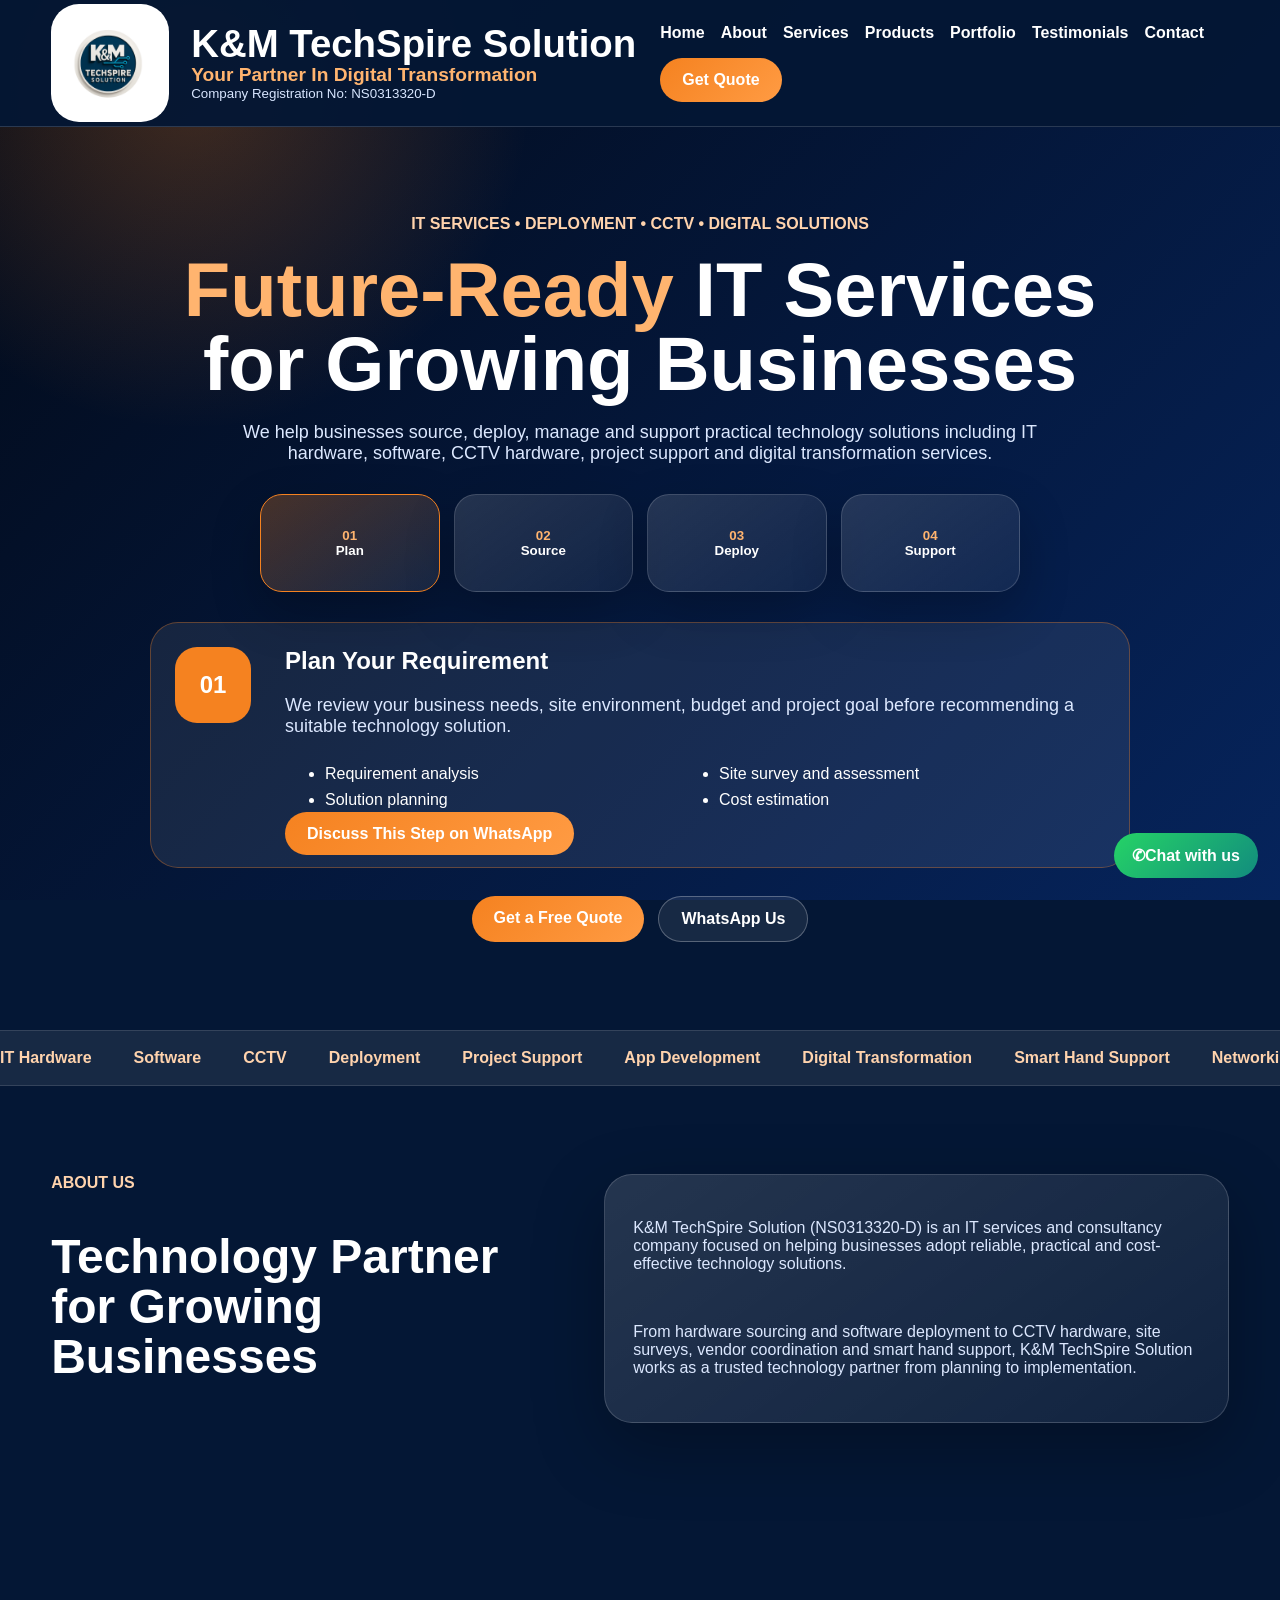
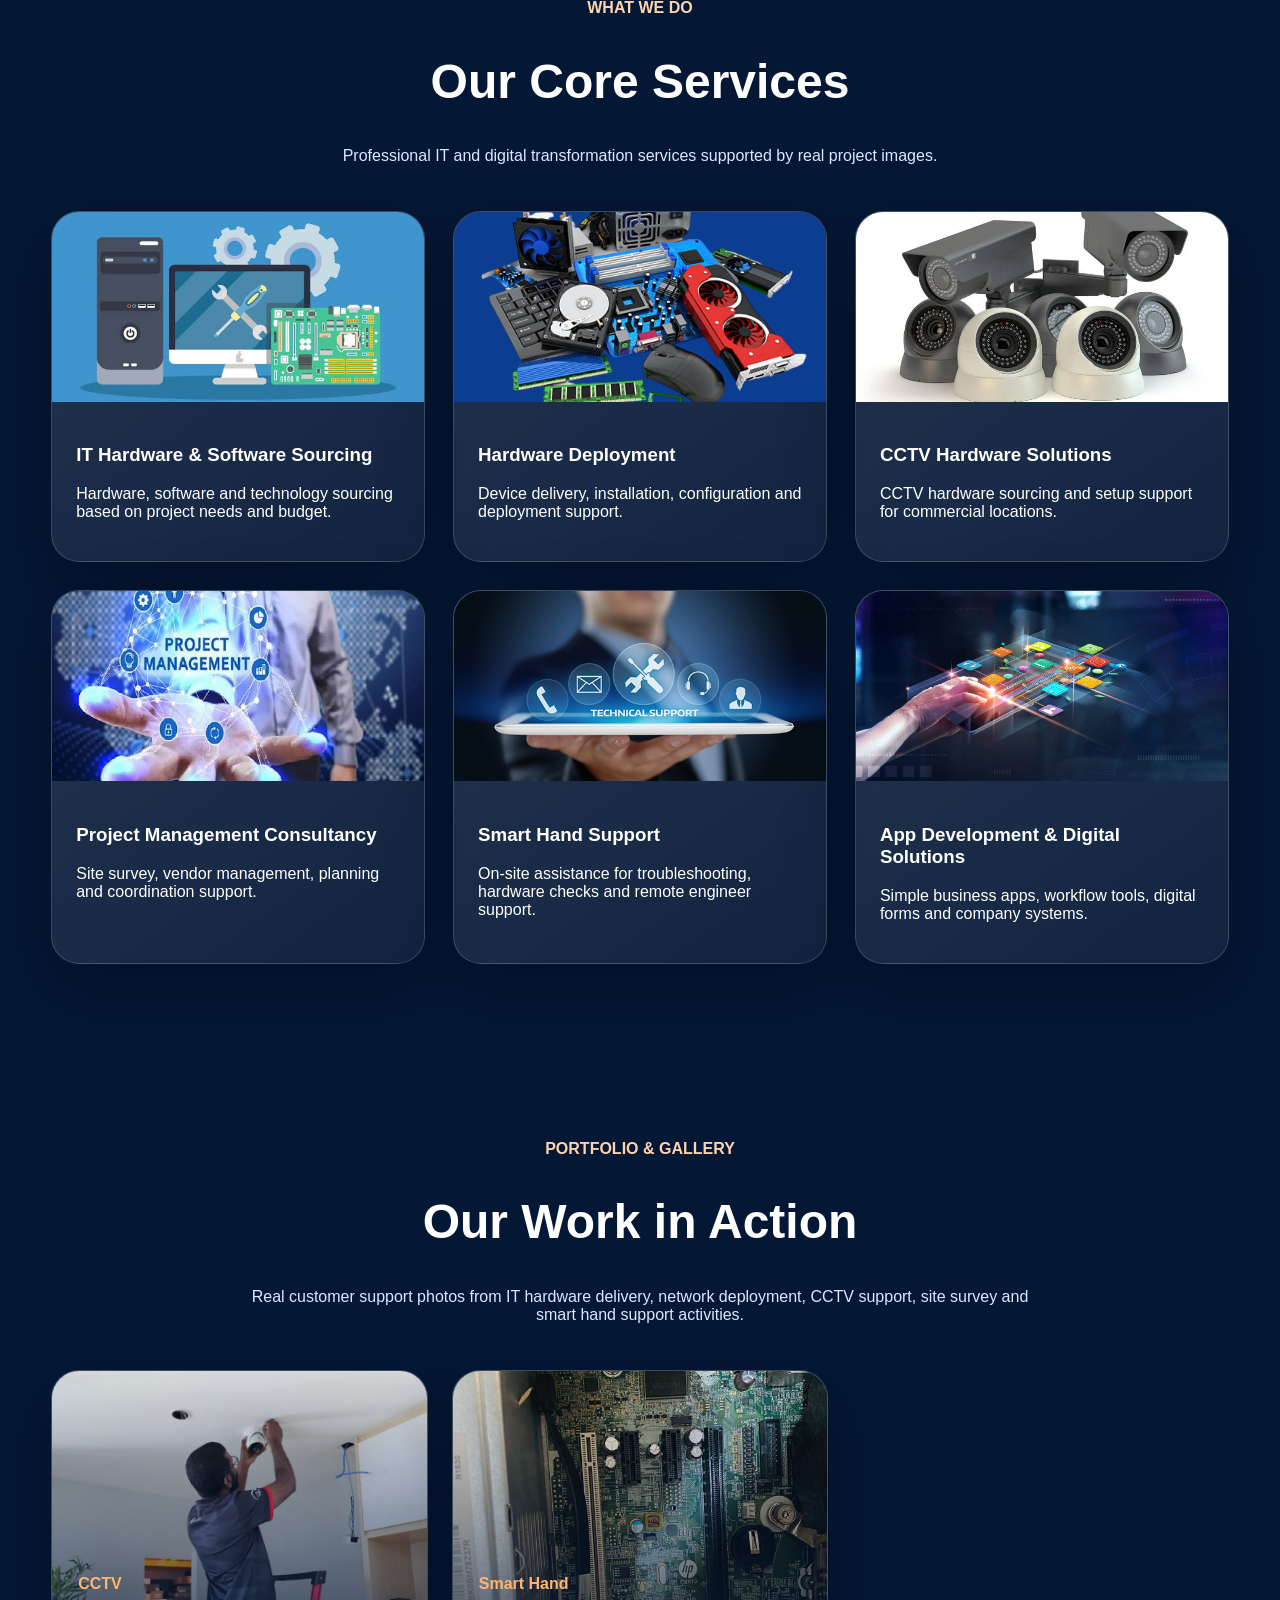
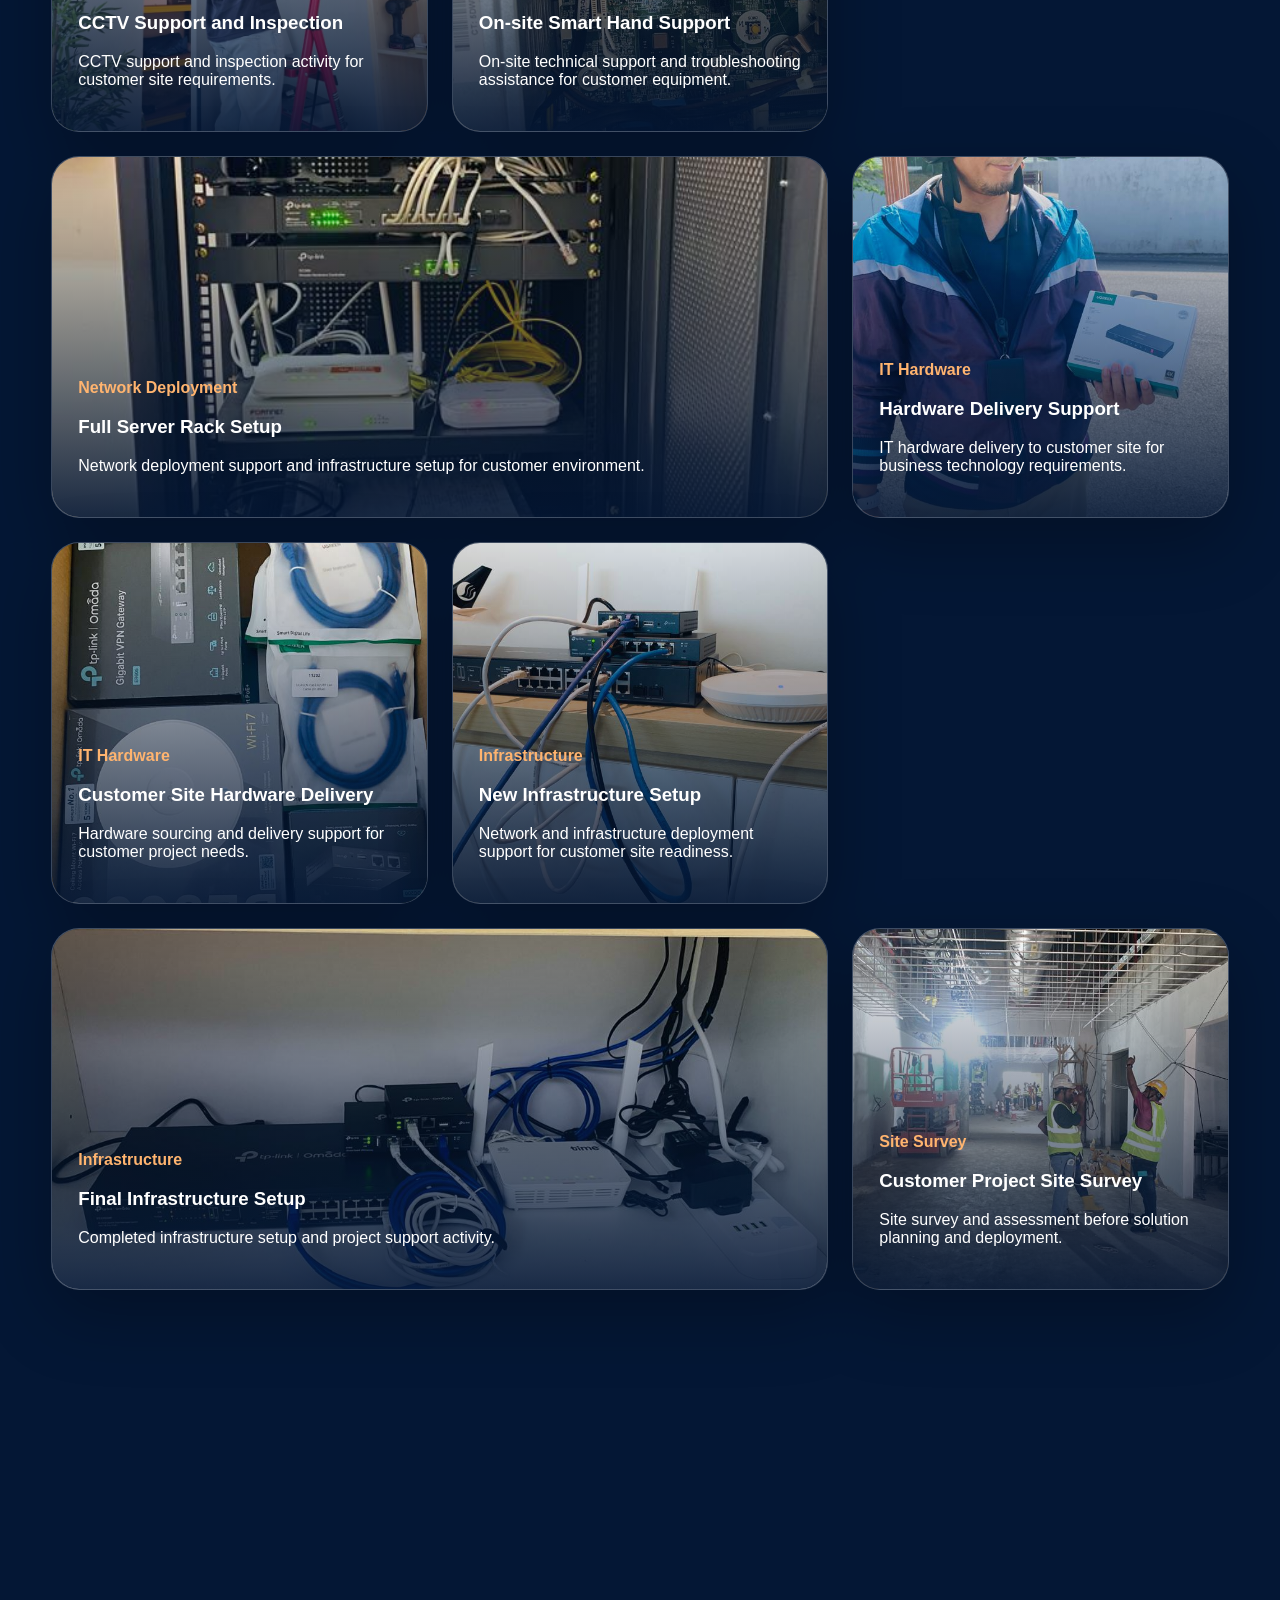
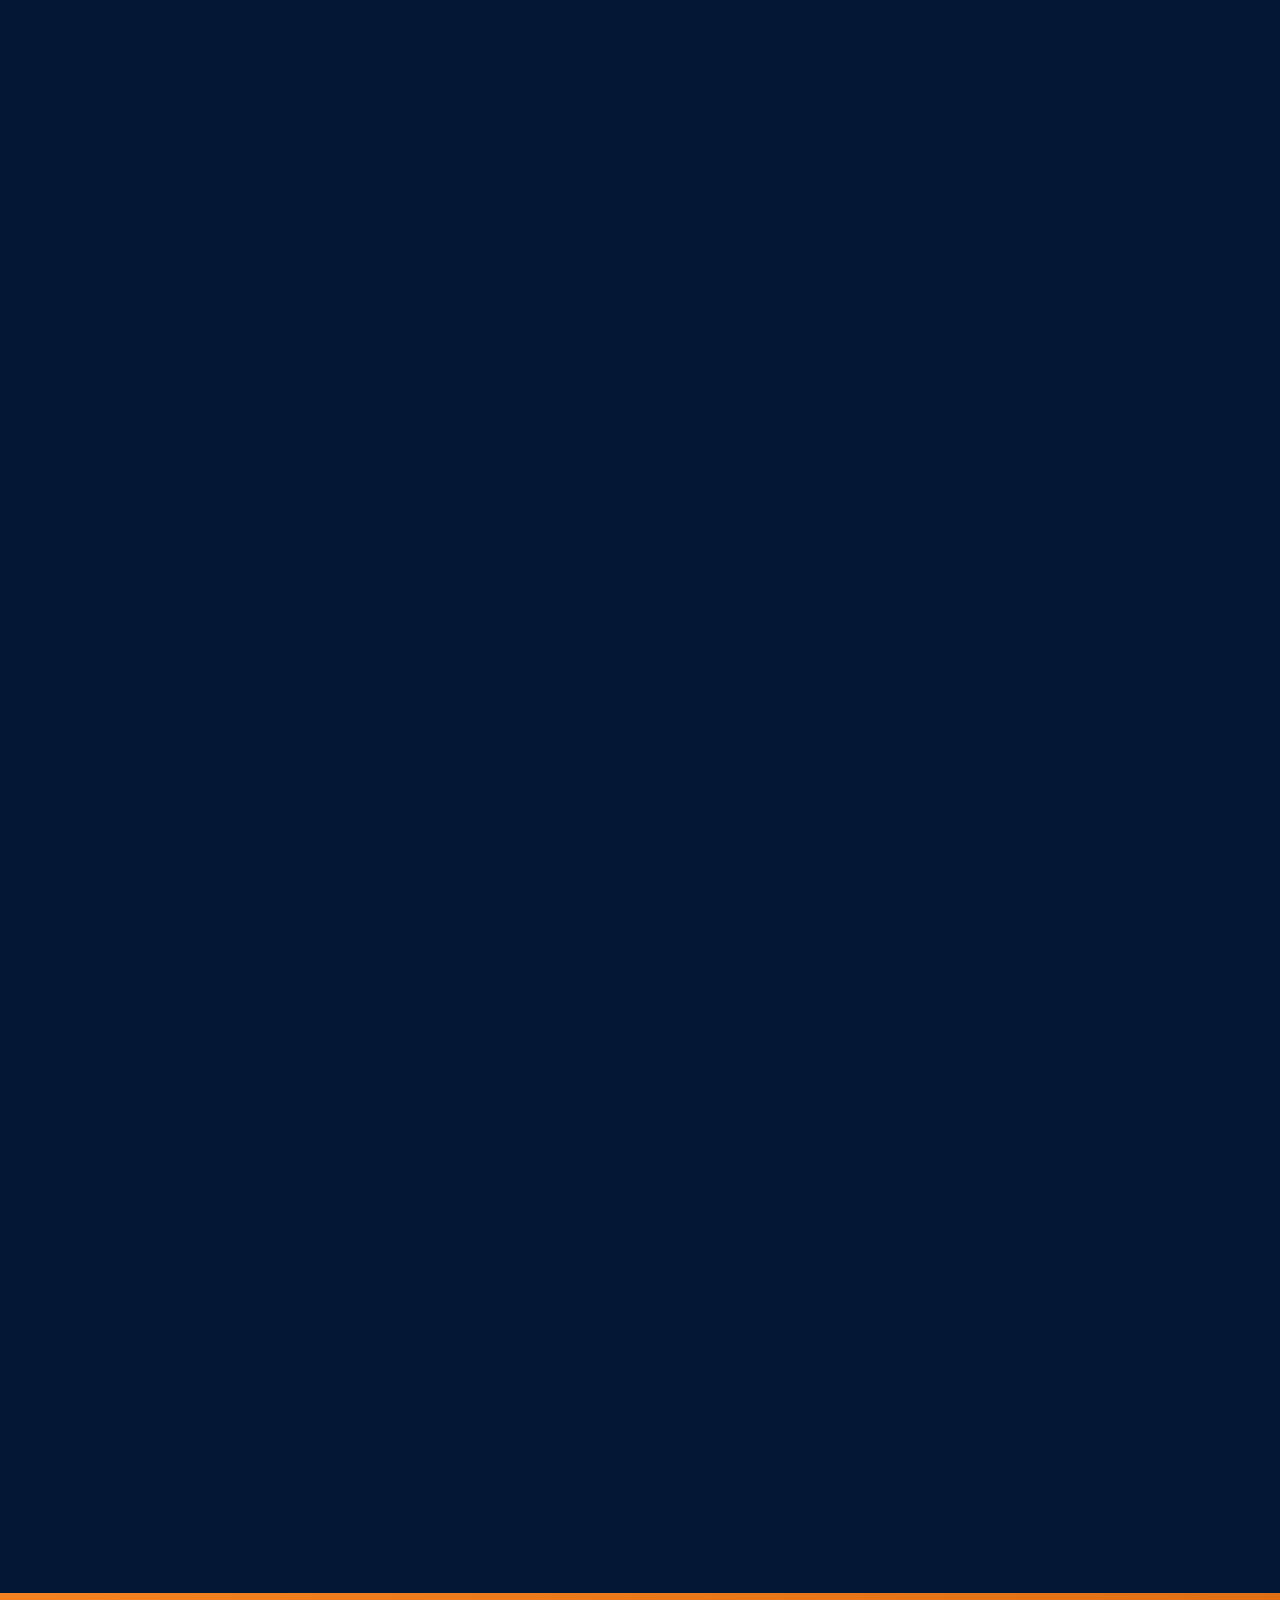
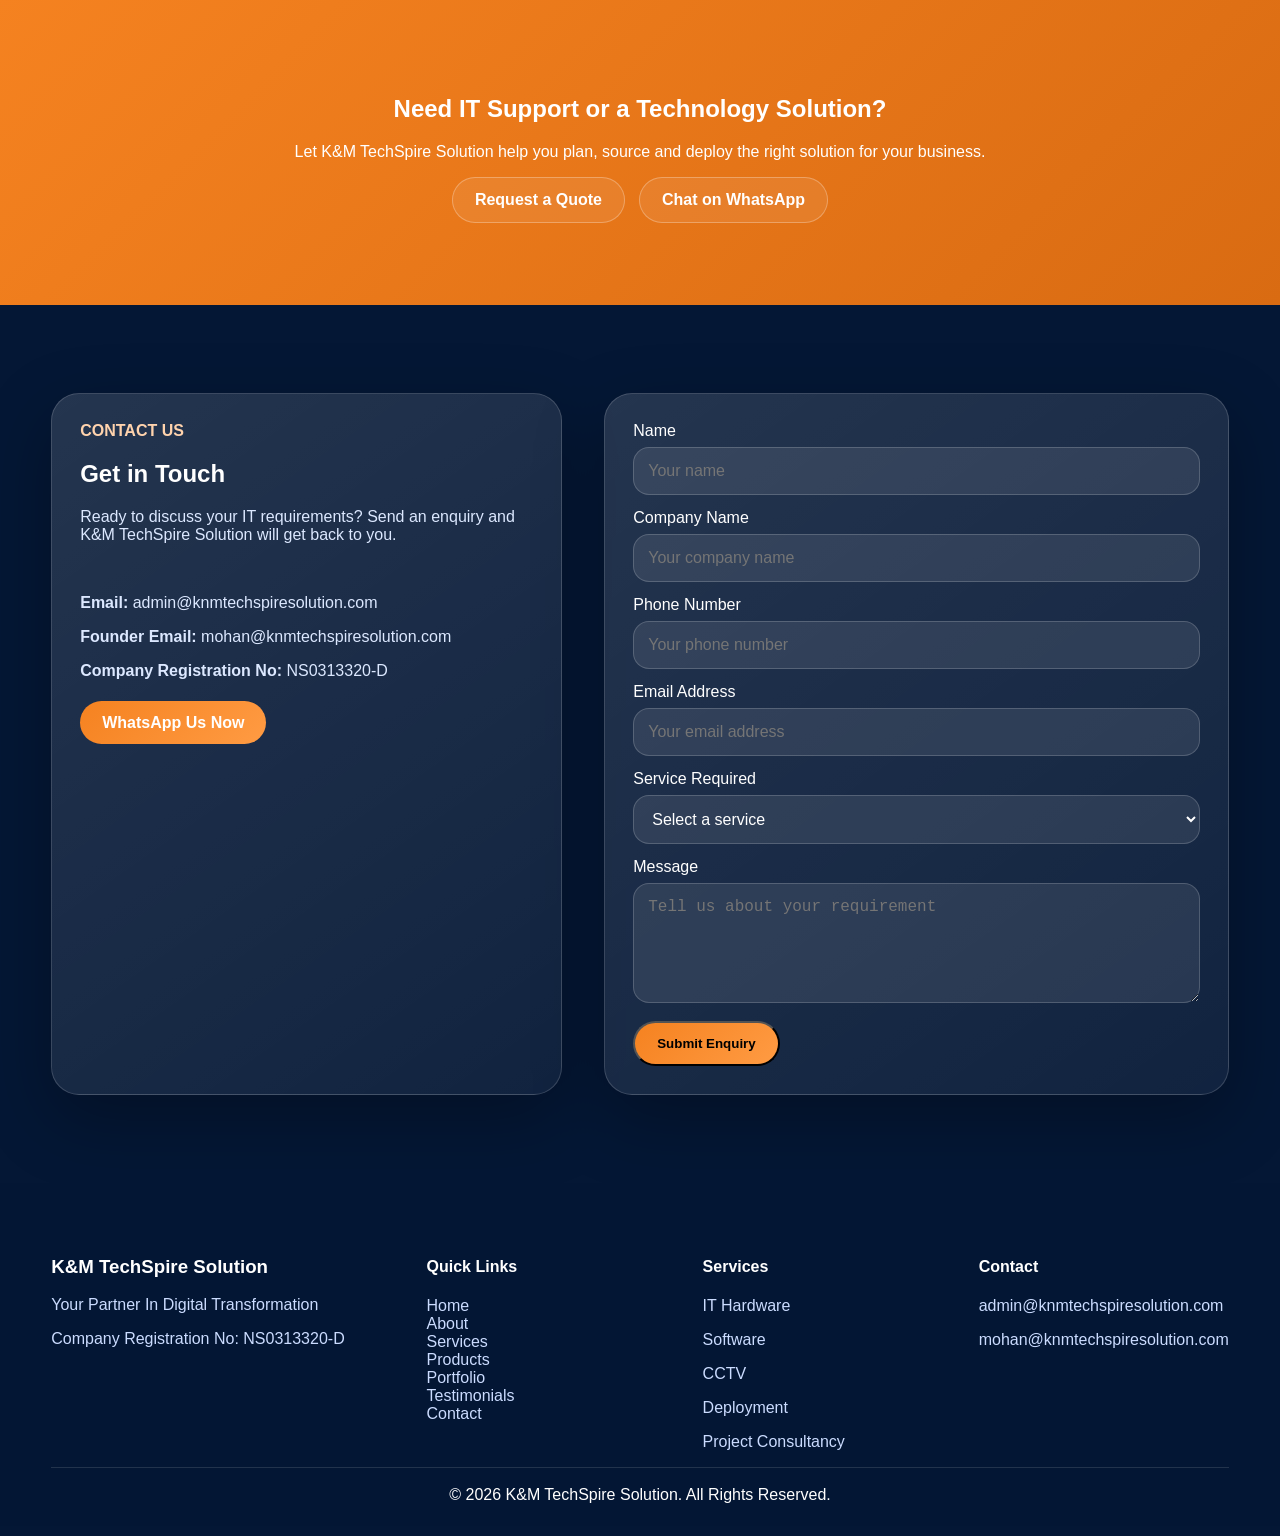
==== commit a5ded98e: "Add files via upload" ====
--- a/index.html
+++ b/index.html
@@ -1,118 +1 @@
-<!DOCTYPE html>
-<html lang="en">
-<head>
-  <meta charset="UTF-8" />
-  <meta name="viewport" content="width=device-width, initial-scale=1.0" />
-  <title>K&M TechSpire Solution | IT Services & Digital Transformation</title>
-  <meta name="description" content="K&M TechSpire Solution provides IT services, hardware and software sourcing, CCTV hardware support, deployment, smart hand support, project consultancy and digital transformation services." />
-  <meta name="theme-color" content="#041735" />
-  <link rel="canonical" href="https://www.knmtechspiresolution.com/" />
-  <link rel="stylesheet" href="style.css?v=20260707-final-3d-process" />
-</head>
-<body>
-  <div class="site-bg" aria-hidden="true"></div>
-
-  <header class="site-header">
-    <div class="container nav-wrap">
-      <a class="brand" href="index.html#home" aria-label="K&M TechSpire Solution home">
-        <span class="brand-logo">
-          <img src="assets/logo.png" alt="K&M TechSpire Solution Logo" onload="this.classList.add('loaded')" onerror="this.classList.add('missing')" />
-          <span class="logo-fallback">K&M</span>
-        </span>
-        <span class="brand-text">
-          <strong>K&M TechSpire Solution</strong>
-          <em>Your Partner In Digital Transformation</em>
-          <small>Company Registration No: NS0313320-D</small>
-        </span>
-      </a>
-      <nav class="nav-links" aria-label="Main navigation">
-        <a href="index.html#home">Home</a>
-        <a href="index.html#about">About</a>
-        <a href="index.html#services">Services</a>
-        <a href="products.html">Products</a>
-        <a href="index.html#portfolio">Portfolio</a>
-        <a href="index.html#testimonials">Testimonials</a>
-        <a href="index.html#contact">Contact</a>
-        <a class="nav-btn" href="index.html#contact">Get Quote</a>
-      </nav>
-    </div>
-  </header>
-
-  <main>
-    <section id="home" class="hero-simple section-pad">
-      <div class="container hero-simple-inner reveal">
-        <span class="eyebrow">IT Services • Deployment • CCTV • Digital Solutions</span>
-        <h1><span>Future-Ready</span> IT Services for Growing Businesses</h1>
-        <p>We help businesses source, deploy, manage and support practical technology solutions including IT hardware, software, CCTV hardware, project support and digital transformation services.</p>
-
-        <div class="process-3d" id="processCards" aria-label="K&M process steps">
-          <button class="process-card active" type="button" data-step="plan" aria-pressed="true"><b>01</b><span>Plan</span></button>
-          <button class="process-card" type="button" data-step="source" aria-pressed="false"><b>02</b><span>Source</span></button>
-          <button class="process-card" type="button" data-step="deploy" aria-pressed="false"><b>03</b><span>Deploy</span></button>
-          <button class="process-card" type="button" data-step="support" aria-pressed="false"><b>04</b><span>Support</span></button>
-        </div>
-
-        <div class="process-reveal-panel" id="processRevealPanel" aria-live="polite">
-          <div class="process-reveal-icon" id="processRevealNumber">01</div>
-          <div class="process-reveal-copy">
-            <h2 id="processRevealTitle">Plan Your Requirement</h2>
-            <p id="processRevealText">We review your business needs, site environment, budget and project goal before recommending a suitable technology solution.</p>
-            <ul id="processRevealList">
-              <li>Requirement analysis</li>
-              <li>Site survey and assessment</li>
-              <li>Solution planning</li>
-              <li>Cost estimation</li>
-            </ul>
-            <a class="btn primary process-whatsapp" id="processWhatsapp" href="https://wa.me/60176232542?text=Hello%20K%26M%20TechSpire%20Solution%2C%20I%20would%20like%20to%20discuss%20the%20Plan%20step.%20Please%20contact%20me." target="_blank" rel="noopener">Discuss This Step on WhatsApp</a>
-          </div>
-        </div>
-
-        <div class="actions center hero-actions"><a class="btn primary" href="#contact">Get a Free Quote</a><a class="btn secondary" href="https://wa.me/60176232542?text=Hello%20K%26M%20TechSpire%20Solution%2C%20I%20am%20interested%20in%20your%20IT%20services.%20Please%20contact%20me." target="_blank" rel="noopener">WhatsApp Us</a></div>
-      </div>
-    </section>
-
-    <section class="ticker" aria-label="Service ticker">
-      <div class="ticker-track">
-        <span>IT Hardware</span><span>Software</span><span>CCTV</span><span>Deployment</span><span>Project Support</span><span>App Development</span><span>Digital Transformation</span><span>Smart Hand Support</span><span>Networking</span><span>Microsoft 365</span><span>Printers</span><span>AV Solutions</span>
-      </div>
-    </section>
-
-    <section id="about" class="section-pad">
-      <div class="container split-grid">
-        <div class="section-title reveal"><span class="section-label">About Us</span><h2>Technology Partner for Growing Businesses</h2></div>
-        <div class="glass reveal"><p>K&M TechSpire Solution (NS0313320-D) is an IT services and consultancy company focused on helping businesses adopt reliable, practical and cost-effective technology solutions.</p><br><p>From hardware sourcing and software deployment to CCTV hardware, site surveys, vendor coordination and smart hand support, K&M TechSpire Solution works as a trusted technology partner from planning to implementation.</p></div>
-      </div>
-    </section>
-
-    <section id="services" class="section-pad">
-      <div class="container">
-        <div class="section-heading reveal"><span class="section-label">What We Do</span><h2>Our Core Services</h2><p>Professional IT and digital transformation services supported by real project images.</p></div>
-        <div class="service-grid">
-          <article class="service-card reveal"><div class="service-photo"><img src="assets/service-hardware.jpg" alt="IT Hardware and Software Sourcing" onload="this.classList.add('loaded')" onerror="this.classList.add('missing')"></div><div class="service-body"><h3>IT Hardware & Software Sourcing</h3><p>Hardware, software and technology sourcing based on project needs and budget.</p></div></article>
-          <article class="service-card reveal"><div class="service-photo"><img src="assets/service-deployment.jpg" alt="Hardware Deployment" onload="this.classList.add('loaded')" onerror="this.classList.add('missing')"></div><div class="service-body"><h3>Hardware Deployment</h3><p>Device delivery, installation, configuration and deployment support.</p></div></article>
-          <article class="service-card reveal"><div class="service-photo"><img src="assets/service-cctv.jpg" alt="CCTV Hardware Solutions" onload="this.classList.add('loaded')" onerror="this.classList.add('missing')"></div><div class="service-body"><h3>CCTV Hardware Solutions</h3><p>CCTV hardware sourcing and setup support for commercial locations.</p></div></article>
-          <article class="service-card reveal"><div class="service-photo"><img src="assets/service-project.jpg" alt="Project Management Consultancy" onload="this.classList.add('loaded')" onerror="this.classList.add('missing')"></div><div class="service-body"><h3>Project Management Consultancy</h3><p>Site survey, vendor management, planning and coordination support.</p></div></article>
-          <article class="service-card reveal"><div class="service-photo"><img src="assets/service-smart-hand.jpg" alt="Smart Hand Support" onload="this.classList.add('loaded')" onerror="this.classList.add('missing')"></div><div class="service-body"><h3>Smart Hand Support</h3><p>On-site assistance for troubleshooting, hardware checks and remote engineer support.</p></div></article>
-          <article class="service-card reveal"><div class="service-photo"><img src="assets/service-app.jpg" alt="App Development and Digital Solutions" onload="this.classList.add('loaded')" onerror="this.classList.add('missing')"></div><div class="service-body"><h3>App Development & Digital Solutions</h3><p>Simple business apps, workflow tools, digital forms and company systems.</p></div></article>
-        </div>
-      </div>
-    </section>
-
-    <section id="portfolio" class="section-pad">
-      <div class="container"><div class="section-heading reveal"><span class="section-label">Portfolio & Gallery</span><h2>Our Work in Action</h2><p>Real project photos and videos from IT hardware delivery, deployment, CCTV setup, site survey and smart hand support work can be added here.</p></div><div class="portfolio-grid"><article class="gallery-card large reveal"><b>Featured Project</b><h3>IT Hardware Delivery & Deployment</h3><p>Use this space for a real project photo showing equipment delivery or installation activity.</p></article><div class="gallery-stack"><article class="gallery-card reveal"><b>CCTV</b><h3>CCTV Hardware Support</h3><p>Display CCTV equipment, camera placement or installation preparation photos.</p></article><article class="gallery-card reveal"><b>Consultancy</b><h3>Site Survey & Vendor Coordination</h3><p>Highlight project coordination, documentation, site visit or technical support activities.</p></article></div></div></div>
-    </section>
-
-    <section id="testimonials" class="section-pad">
-      <div class="container"><div class="section-heading reveal"><span class="section-label">Testimonials</span><h2>Customer Feedback</h2><p>Customer feedback can be approved through Supabase. Until configured, this form captures feedback through Netlify Forms.</p></div><div class="testimonial-live-layout"><div class="testimonial-display glass reveal"><div class="testimonial-display-head"><div><span class="section-label">Feedback Wall</span><h3>Latest Customer Feedback</h3></div><span class="live-badge">Approval Ready</span></div><div id="testimonialList" class="testimonial-list"><article class="testimonial live-card"><strong>“</strong><p>K&M TechSpire Solution provided clear communication, practical support and smooth coordination for our IT requirement.</p><span>Customer Name • SME Business Owner</span></article></div></div><form id="testimonialForm" class="testimonial-form glass reveal" name="customer-feedback" method="POST" data-netlify="true" data-netlify-honeypot="bot-field"><input type="hidden" name="form-name" value="customer-feedback"><p class="hidden-field"><label>Do not fill this field: <input name="bot-field"></label></p><span class="section-label">Post Feedback</span><h3>Share Your Experience</h3><p class="form-note">Feedback will be reviewed before publishing.</p><label>Name</label><input type="text" name="name" placeholder="Your name" required><label>Company / Role</label><input type="text" name="company" placeholder="Company name or role"><label>Rating</label><select name="rating" required><option value="">Select rating</option><option value="★★★★★">★★★★★ Excellent</option><option value="★★★★☆">★★★★☆ Good</option><option value="★★★☆☆">★★★☆☆ Average</option></select><label>Feedback</label><textarea name="feedback" rows="5" placeholder="Write your feedback here" required></textarea><button class="btn primary form-btn" type="submit">Submit Feedback</button><p id="feedbackStatus" class="feedback-status"></p></form></div></div>
-    </section>
-
-    <section class="cta"><div class="container reveal"><h2>Need IT Support or a Technology Solution?</h2><p>Let K&M TechSpire Solution help you plan, source and deploy the right solution for your business.</p><div class="actions center"><a class="btn secondary" href="#contact">Request a Quote</a><a class="btn secondary" href="https://wa.me/60176232542?text=Hello%20K%26M%20TechSpire%20Solution%2C%20I%20am%20interested%20in%20your%20IT%20services.%20Please%20contact%20me." target="_blank" rel="noopener">Chat on WhatsApp</a></div></div></section>
-
-    <section id="contact" class="section-pad"><div class="container split-grid"><div class="glass reveal"><span class="section-label">Contact Us</span><h2>Get in Touch</h2><p>Ready to discuss your IT requirements? Send an enquiry and K&M TechSpire Solution will get back to you.</p><br><p><strong>Email:</strong> admin@knmtechspiresolution.com</p><p><strong>Founder Email:</strong> mohan@knmtechspiresolution.com</p><p><strong>Company Registration No:</strong> NS0313320-D</p><br><a class="btn primary" href="https://wa.me/60176232542?text=Hello%20K%26M%20TechSpire%20Solution%2C%20I%20am%20interested%20in%20your%20IT%20services.%20Please%20contact%20me." target="_blank" rel="noopener">WhatsApp Us Now</a></div><form class="contact-form glass reveal" name="contact" method="POST" data-netlify="true" data-netlify-honeypot="bot-field"><input type="hidden" name="form-name" value="contact"><input type="hidden" name="subject" value="New Website Enquiry - K&M TechSpire Solution"><p class="hidden-field"><label>Do not fill this field: <input name="bot-field"></label></p><label>Name</label><input type="text" name="name" placeholder="Your name" required><label>Company Name</label><input type="text" name="company" placeholder="Your company name"><label>Phone Number</label><input type="tel" name="phone" placeholder="Your phone number" required><label>Email Address</label><input type="email" name="email" placeholder="Your email address" required><label>Service Required</label><select name="service"><option value="">Select a service</option><option>IT Hardware & Software Sourcing</option><option>Hardware Deployment</option><option>CCTV Hardware Solutions</option><option>Project Management Consultancy</option><option>Smart Hand Support</option><option>App Development & Digital Solutions</option></select><label>Message</label><textarea name="message" rows="5" placeholder="Tell us about your requirement"></textarea><button class="btn primary form-btn" type="submit">Submit Enquiry</button></form></div></section>
-  </main>
-
-  <footer class="footer"><div class="container footer-grid"><div><h3>K&M TechSpire Solution</h3><p>Your Partner In Digital Transformation</p><p>Company Registration No: NS0313320-D</p></div><div><h4>Quick Links</h4><a href="index.html#home">Home</a><a href="index.html#about">About</a><a href="index.html#services">Services</a><a href="products.html">Products</a><a href="index.html#portfolio">Portfolio</a><a href="index.html#testimonials">Testimonials</a><a href="index.html#contact">Contact</a></div><div><h4>Services</h4><p>IT Hardware</p><p>Software</p><p>CCTV</p><p>Deployment</p><p>Project Consultancy</p></div><div><h4>Contact</h4><p>admin@knmtechspiresolution.com</p><p>mohan@knmtechspiresolution.com</p></div></div><div class="container footer-bottom">© 2026 K&M TechSpire Solution. All Rights Reserved.</div></footer>
-  <a class="floating-whatsapp" href="https://wa.me/60176232542?text=Hello%20K%26M%20TechSpire%20Solution%2C%20I%20am%20interested%20in%20your%20IT%20services.%20Please%20contact%20me." target="_blank" rel="noopener"><span class="floating-whatsapp-icon">✆</span><span class="floating-whatsapp-text">Chat with us</span></a>
-  <script src="script.js"></script>
-</body>
-</html>
+<!DOCTYPE html><html lang="en"><head><meta charset="UTF-8"><meta name="viewport" content="width=device-width, initial-scale=1.0"><title>K&M TechSpire Solution | IT Services & Digital Transformation</title><meta name="description" content="K&M TechSpire Solution provides IT services, hardware sourcing, CCTV, deployment, smart hand support and digital transformation services."><meta name="theme-color" content="#041735"><link rel="canonical" href="https://www.knmtechspiresolution.com/"><link rel="stylesheet" href="style.css?v=final-gallery-live"></head><body><div class="site-bg" aria-hidden="true"></div><header class="site-header"><div class="container nav-wrap"><a class="brand" href="index.html#home"><span class="brand-logo"><img src="assets/logo.png" alt="K&M TechSpire Solution Logo" onload="this.classList.add('loaded')" onerror="this.classList.add('missing')"><span class="logo-fallback">K&M</span></span><span class="brand-text"><strong>K&M TechSpire Solution</strong><em>Your Partner In Digital Transformation</em><small>Company Registration No: NS0313320-D</small></span></a><nav class="nav-links"><a href="index.html#home">Home</a><a href="index.html#about">About</a><a href="index.html#services">Services</a><a href="products.html">Products</a><a href="index.html#portfolio">Portfolio</a><a href="index.html#testimonials">Testimonials</a><a href="index.html#contact">Contact</a><a class="nav-btn" href="index.html#contact">Get Quote</a></nav></div></header><main><section id="home" class="hero-simple section-pad"><div class="container hero-simple-inner reveal"><span class="eyebrow">IT Services • Deployment • CCTV • Digital Solutions</span><h1><span>Future-Ready</span> IT Services for Growing Businesses</h1><p>We help businesses source, deploy, manage and support practical technology solutions including IT hardware, software, CCTV hardware, project support and digital transformation services.</p><div class="process-3d"><button class="process-card active" type="button" data-step="plan"><b>01</b><span>Plan</span></button><button class="process-card" type="button" data-step="source"><b>02</b><span>Source</span></button><button class="process-card" type="button" data-step="deploy"><b>03</b><span>Deploy</span></button><button class="process-card" type="button" data-step="support"><b>04</b><span>Support</span></button></div><div class="process-reveal-panel" id="processRevealPanel"><div class="process-reveal-icon" id="processRevealNumber">01</div><div class="process-reveal-copy"><h2 id="processRevealTitle">Plan Your Requirement</h2><p id="processRevealText">We review your business needs, site environment, budget and project goal before recommending a suitable technology solution.</p><ul id="processRevealList"><li>Requirement analysis</li><li>Site survey and assessment</li><li>Solution planning</li><li>Cost estimation</li></ul><a class="btn primary process-whatsapp" id="processWhatsapp" href="https://wa.me/60176232542?text=Hello%20K%26M%20TechSpire%20Solution%2C%20I%20would%20like%20to%20discuss%20the%20Plan%20step.%20Please%20contact%20me." target="_blank" rel="noopener">Discuss This Step on WhatsApp</a></div></div><div class="actions center"><a class="btn primary" href="#contact">Get a Free Quote</a><a class="btn secondary" href="https://wa.me/60176232542?text=Hello%20K%26M%20TechSpire%20Solution%2C%20I%20am%20interested%20in%20your%20IT%20services.%20Please%20contact%20me." target="_blank" rel="noopener">WhatsApp Us</a></div></div></section><section class="ticker"><div class="ticker-track"><span>IT Hardware</span><span>Software</span><span>CCTV</span><span>Deployment</span><span>Project Support</span><span>App Development</span><span>Digital Transformation</span><span>Smart Hand Support</span><span>Networking</span><span>Microsoft 365</span><span>Printers</span><span>AV Solutions</span></div></section><section id="about" class="section-pad"><div class="container split-grid"><div class="section-title reveal"><span class="section-label">About Us</span><h2>Technology Partner for Growing Businesses</h2></div><div class="glass reveal"><p>K&M TechSpire Solution (NS0313320-D) is an IT services and consultancy company focused on helping businesses adopt reliable, practical and cost-effective technology solutions.</p><br><p>From hardware sourcing and software deployment to CCTV hardware, site surveys, vendor coordination and smart hand support, K&M TechSpire Solution works as a trusted technology partner from planning to implementation.</p></div></div></section><section id="services" class="section-pad"><div class="container"><div class="section-heading reveal"><span class="section-label">What We Do</span><h2>Our Core Services</h2><p>Professional IT and digital transformation services supported by real project images.</p></div><div class="service-grid"><article class="service-card reveal"><div class="service-photo"><img src="assets/service-hardware.jpg" alt="IT Hardware & Software Sourcing" onload="this.classList.add('loaded')" onerror="this.classList.add('missing')"></div><div class="service-body"><h3>IT Hardware & Software Sourcing</h3><p>Hardware, software and technology sourcing based on project needs and budget.</p></div></article><article class="service-card reveal"><div class="service-photo"><img src="assets/service-deployment.jpg" alt="Hardware Deployment" onload="this.classList.add('loaded')" onerror="this.classList.add('missing')"></div><div class="service-body"><h3>Hardware Deployment</h3><p>Device delivery, installation, configuration and deployment support.</p></div></article><article class="service-card reveal"><div class="service-photo"><img src="assets/service-cctv.jpg" alt="CCTV Hardware Solutions" onload="this.classList.add('loaded')" onerror="this.classList.add('missing')"></div><div class="service-body"><h3>CCTV Hardware Solutions</h3><p>CCTV hardware sourcing and setup support for commercial locations.</p></div></article><article class="service-card reveal"><div class="service-photo"><img src="assets/service-project.jpg" alt="Project Management Consultancy" onload="this.classList.add('loaded')" onerror="this.classList.add('missing')"></div><div class="service-body"><h3>Project Management Consultancy</h3><p>Site survey, vendor management, planning and coordination support.</p></div></article><article class="service-card reveal"><div class="service-photo"><img src="assets/service-smart-hand.jpg" alt="Smart Hand Support" onload="this.classList.add('loaded')" onerror="this.classList.add('missing')"></div><div class="service-body"><h3>Smart Hand Support</h3><p>On-site assistance for troubleshooting, hardware checks and remote engineer support.</p></div></article><article class="service-card reveal"><div class="service-photo"><img src="assets/service-app.jpg" alt="App Development & Digital Solutions" onload="this.classList.add('loaded')" onerror="this.classList.add('missing')"></div><div class="service-body"><h3>App Development & Digital Solutions</h3><p>Simple business apps, workflow tools, digital forms and company systems.</p></div></article></div></div></section><section id="portfolio" class="section-pad"><div class="container"><div class="section-heading reveal"><span class="section-label">Portfolio & Gallery</span><h2>Our Work in Action</h2><p>Real customer support photos from IT hardware delivery, network deployment, CCTV support, site survey and smart hand support activities.</p></div><div class="real-gallery-grid"><article class="gallery-media-card reveal "><img src="assets/gallery/cctv-installation-01.jpg" alt="CCTV Support and Inspection" loading="lazy"><div><b>CCTV</b><h3>CCTV Support and Inspection</h3><p>CCTV support and inspection activity for customer site requirements.</p></div></article><article class="gallery-media-card reveal "><img src="assets/gallery/desktop-repair-01.jpg" alt="On-site Smart Hand Support" loading="lazy"><div><b>Smart Hand</b><h3>On-site Smart Hand Support</h3><p>On-site technical support and troubleshooting assistance for customer equipment.</p></div></article><article class="gallery-media-card reveal featured-gallery-card"><img src="assets/gallery/full-server-rack-setup-01.jpg" alt="Full Server Rack Setup" loading="lazy"><div><b>Network Deployment</b><h3>Full Server Rack Setup</h3><p>Network deployment support and infrastructure setup for customer environment.</p></div></article><article class="gallery-media-card reveal "><img src="assets/gallery/hardware-delivery-02.jpg" alt="Hardware Delivery Support" loading="lazy"><div><b>IT Hardware</b><h3>Hardware Delivery Support</h3><p>IT hardware delivery to customer site for business technology requirements.</p></div></article><article class="gallery-media-card reveal "><img src="assets/gallery/hardwares-delivery-01.jpg" alt="Customer Site Hardware Delivery" loading="lazy"><div><b>IT Hardware</b><h3>Customer Site Hardware Delivery</h3><p>Hardware sourcing and delivery support for customer project needs.</p></div></article><article class="gallery-media-card reveal "><img src="assets/gallery/new-infrastructure-setup-01.jpg" alt="New Infrastructure Setup" loading="lazy"><div><b>Infrastructure</b><h3>New Infrastructure Setup</h3><p>Network and infrastructure deployment support for customer site readiness.</p></div></article><article class="gallery-media-card reveal featured-gallery-card"><img src="assets/gallery/new-infrastructure-setup-final-02.jpg" alt="Final Infrastructure Setup" loading="lazy"><div><b>Infrastructure</b><h3>Final Infrastructure Setup</h3><p>Completed infrastructure setup and project support activity.</p></div></article><article class="gallery-media-card reveal "><img src="assets/gallery/project-site-survey-01.jpg" alt="Customer Project Site Survey" loading="lazy"><div><b>Site Survey</b><h3>Customer Project Site Survey</h3><p>Site survey and assessment before solution planning and deployment.</p></div></article><article class="gallery-media-card reveal "><img src="assets/gallery/residential-fiber-cable-testing-01.jpg" alt="Fiber Cable Testing" loading="lazy"><div><b>Smart Hand</b><h3>Fiber Cable Testing</h3><p>On-site support for residential fiber cable testing and verification.</p></div></article><article class="gallery-media-card reveal "><img src="assets/gallery/residential-fiber-splicing-01.jpg" alt="Fiber Splicing Support" loading="lazy"><div><b>Smart Hand</b><h3>Fiber Splicing Support</h3><p>On-site support for fiber splicing and connectivity work.</p></div></article><article class="gallery-media-card reveal featured-gallery-card"><img src="assets/gallery/server-rack-migration-01.jpg" alt="Server Rack Migration" loading="lazy"><div><b>Network Deployment</b><h3>Server Rack Migration</h3><p>Server rack migration and network deployment support for customer infrastructure.</p></div></article><article class="gallery-media-card reveal "><img src="assets/gallery/smart-hand-support-01.jpg" alt="On-site Smart Hand Assistance" loading="lazy"><div><b>Smart Hand</b><h3>On-site Smart Hand Assistance</h3><p>Customer site smart hand support for technical coordination and assistance.</p></div></article></div></div></section><section id="testimonials" class="section-pad"><div class="container"><div class="section-heading reveal"><span class="section-label">Testimonials</span><h2>Customer Feedback</h2><p>Customer feedback can be approved through Supabase.</p></div><div class="testimonial-live-layout"><div class="testimonial-display glass reveal"><div class="testimonial-display-head"><div><span class="section-label">Feedback Wall</span><h3>Latest Customer Feedback</h3></div><span class="live-badge">Approval Ready</span></div><div id="testimonialList" class="testimonial-list"><article class="testimonial live-card"><strong>“</strong><p>K&M TechSpire Solution provided clear communication, practical support and smooth coordination for our IT requirement.</p><span>Customer Name • SME Business Owner</span></article></div></div><form id="testimonialForm" class="testimonial-form glass reveal" name="customer-feedback" method="POST" data-netlify="true" data-netlify-honeypot="bot-field"><input type="hidden" name="form-name" value="customer-feedback"><p class="hidden-field"><label>Do not fill this field: <input name="bot-field"></label></p><span class="section-label">Post Feedback</span><h3>Share Your Experience</h3><p class="form-note">Feedback will be reviewed before publishing.</p><label>Name</label><input type="text" name="name" placeholder="Your name" required><label>Company / Role</label><input type="text" name="company" placeholder="Company name or role"><label>Rating</label><select name="rating" required><option value="">Select rating</option><option value="★★★★★">★★★★★ Excellent</option><option value="★★★★☆">★★★★☆ Good</option><option value="★★★☆☆">★★★☆☆ Average</option></select><label>Feedback</label><textarea name="feedback" rows="5" placeholder="Write your feedback here" required></textarea><button class="btn primary form-btn" type="submit">Submit Feedback</button><p id="feedbackStatus" class="feedback-status"></p></form></div></div></section><section class="cta"><div class="container reveal"><h2>Need IT Support or a Technology Solution?</h2><p>Let K&M TechSpire Solution help you plan, source and deploy the right solution for your business.</p><div class="actions center"><a class="btn secondary" href="#contact">Request a Quote</a><a class="btn secondary" href="https://wa.me/60176232542?text=Hello%20K%26M%20TechSpire%20Solution%2C%20I%20am%20interested%20in%20your%20IT%20services.%20Please%20contact%20me." target="_blank" rel="noopener">Chat on WhatsApp</a></div></div></section><section id="contact" class="section-pad"><div class="container split-grid"><div class="glass reveal"><span class="section-label">Contact Us</span><h2>Get in Touch</h2><p>Ready to discuss your IT requirements? Send an enquiry and K&M TechSpire Solution will get back to you.</p><br><p><strong>Email:</strong> admin@knmtechspiresolution.com</p><p><strong>Founder Email:</strong> mohan@knmtechspiresolution.com</p><p><strong>Company Registration No:</strong> NS0313320-D</p><br><a class="btn primary" href="https://wa.me/60176232542?text=Hello%20K%26M%20TechSpire%20Solution%2C%20I%20am%20interested%20in%20your%20IT%20services.%20Please%20contact%20me." target="_blank" rel="noopener">WhatsApp Us Now</a></div><form class="contact-form glass reveal" name="contact" method="POST" data-netlify="true" data-netlify-honeypot="bot-field"><input type="hidden" name="form-name" value="contact"><input type="hidden" name="subject" value="New Website Enquiry - K&M TechSpire Solution"><p class="hidden-field"><label>Do not fill this field: <input name="bot-field"></label></p><label>Name</label><input type="text" name="name" placeholder="Your name" required><label>Company Name</label><input type="text" name="company" placeholder="Your company name"><label>Phone Number</label><input type="tel" name="phone" placeholder="Your phone number" required><label>Email Address</label><input type="email" name="email" placeholder="Your email address" required><label>Service Required</label><select name="service"><option value="">Select a service</option><option>IT Hardware & Software Sourcing</option><option>Hardware Deployment</option><option>CCTV Hardware Solutions</option><option>Project Management Consultancy</option><option>Smart Hand Support</option><option>App Development & Digital Solutions</option></select><label>Message</label><textarea name="message" rows="5" placeholder="Tell us about your requirement"></textarea><button class="btn primary form-btn" type="submit">Submit Enquiry</button></form></div></section></main><footer class="footer"><div class="container footer-grid"><div><h3>K&M TechSpire Solution</h3><p>Your Partner In Digital Transformation</p><p>Company Registration No: NS0313320-D</p></div><div><h4>Quick Links</h4><a href="index.html#home">Home</a><a href="index.html#about">About</a><a href="index.html#services">Services</a><a href="products.html">Products</a><a href="index.html#portfolio">Portfolio</a><a href="index.html#testimonials">Testimonials</a><a href="index.html#contact">Contact</a></div><div><h4>Services</h4><p>IT Hardware</p><p>Software</p><p>CCTV</p><p>Deployment</p><p>Project Consultancy</p></div><div><h4>Contact</h4><p>admin@knmtechspiresolution.com</p><p>mohan@knmtechspiresolution.com</p></div></div><div class="container footer-bottom">© 2026 K&M TechSpire Solution. All Rights Reserved.</div></footer><a class="floating-whatsapp" href="https://wa.me/60176232542?text=Hello%20K%26M%20TechSpire%20Solution%2C%20I%20am%20interested%20in%20your%20IT%20services.%20Please%20contact%20me." target="_blank" rel="noopener"><span class="floating-whatsapp-icon">✆</span><span class="floating-whatsapp-text">Chat with us</span></a><script src="script.js"></script></body></html>
--- a/style.css
+++ b/style.css
@@ -1 +1 @@
-:root{--blue:#0b3d91;--dark:#041735;--orange:#f58220;--muted:#cbdcff;--border:rgba(255,255,255,.16);--shadow:0 24px 70px rgba(0,0,0,.28)}*{box-sizing:border-box;margin:0;padding:0}html{scroll-behavior:smooth;-webkit-text-size-adjust:100%}body{font-family:Arial,Helvetica,sans-serif;color:#fff;background:#041735;line-height:1.6;overflow-x:hidden;width:100%;max-width:100%}a{text-decoration:none;color:inherit}img,svg,video,canvas{max-width:100%;height:auto}p,h1,h2,h3,h4,a,span,strong,em,small,label,input,textarea,select{overflow-wrap:break-word}.container{width:min(92%,1180px);margin:auto}.site-bg{position:fixed;inset:0;z-index:0;pointer-events:none;background:radial-gradient(circle at 12% 10%,rgba(245,130,32,.32),transparent 23%),radial-gradient(circle at 88% 16%,rgba(76,154,255,.30),transparent 30%),radial-gradient(circle at 50% 100%,rgba(11,61,145,.60),transparent 42%),linear-gradient(135deg,#020916 0%,#041735 42%,#06245c 75%,#020916 100%)}.site-header,main,.footer{position:relative;z-index:2}.site-header{position:sticky;top:0;z-index:50;background:rgba(4,23,53,.94);backdrop-filter:blur(16px);border-bottom:1px solid rgba(255,255,255,.13)}.nav-wrap{min-height:126px;display:flex;align-items:center;justify-content:space-between;gap:26px}.brand{display:flex;align-items:center;gap:22px;min-width:560px;max-width:720px}.brand-logo{width:118px;height:118px;min-width:118px;border-radius:28px;background:#fff;display:grid;place-items:center;overflow:hidden;position:relative;box-shadow:0 20px 50px rgba(245,130,32,.34),0 0 30px rgba(255,255,255,.12)}.brand-logo img{position:absolute;inset:0;width:100%;height:100%;object-fit:contain;padding:8px;opacity:0}.brand-logo img.loaded{opacity:1}.brand-logo img.missing{display:none}.logo-fallback{color:#0b3d91;font-weight:900}.brand-text{display:flex;flex-direction:column;min-width:0}.brand-text strong{font-size:clamp(32px,3.1vw,44px);line-height:1.02;font-weight:900;letter-spacing:-1px;white-space:nowrap;text-shadow:0 8px 28px rgba(0,0,0,.28)}.brand-text em{font-style:normal;font-size:clamp(16px,1.4vw,22px);line-height:1.18;color:#ffb46f;font-weight:900;white-space:nowrap;margin-top:5px}.brand-text small{font-size:clamp(12px,1vw,15px);color:#d8e6ff;margin-top:7px;white-space:nowrap}.nav-links{display:flex;gap:16px;align-items:center;justify-content:flex-end;flex-wrap:wrap;font-size:14px;font-weight:800}.nav-links a{color:rgba(255,255,255,.9);white-space:nowrap}.nav-links a:hover{color:#ffb46f}.nav-btn{padding:10px 16px;border-radius:999px;background:linear-gradient(135deg,var(--orange),#ff9b43)!important;color:#fff!important}.section-pad{padding:88px 0}.hero-simple,.page-hero{min-height:auto;padding:92px 0 78px;display:grid;align-items:center}.hero-simple-inner{text-align:center;max-width:980px}.eyebrow,.section-label{display:inline-flex;color:#ffd3ad;font-weight:900;text-transform:uppercase;letter-spacing:1px}.eyebrow{padding:9px 15px;border-radius:999px;background:rgba(255,255,255,.08);border:1px solid rgba(255,255,255,.18);margin-bottom:22px}.hero-simple h1,.page-hero h1{font-size:clamp(42px,6vw,76px);line-height:.98;letter-spacing:-3px;margin-bottom:24px}.hero-simple h1 span,.page-hero h1 span{background:linear-gradient(90deg,#fff,#cbdcff,#ffb46f);-webkit-background-clip:text;background-clip:text;color:transparent}.hero-simple p,.page-hero p{font-size:18px;color:#dce8ff;max-width:820px;margin:0 auto 28px}.actions{display:flex;flex-wrap:wrap;gap:14px}.center{justify-content:center}.btn{display:inline-flex;align-items:center;justify-content:center;border-radius:999px;padding:13px 24px;font-weight:900;transition:.25s;border:0}.primary{background:linear-gradient(135deg,var(--orange),#ff9b43);box-shadow:0 16px 40px rgba(245,130,32,.25)}.secondary{background:rgba(255,255,255,.08);border:1px solid rgba(255,255,255,.28)}.btn:hover{transform:translateY(-3px)}.process-3d{display:grid;grid-template-columns:repeat(4,1fr);gap:14px;margin:30px auto 26px;max-width:760px;perspective:1200px}.process-card{position:relative;min-height:98px;border:1px solid rgba(255,255,255,.16);border-radius:22px;background:linear-gradient(145deg,rgba(255,255,255,.13),rgba(255,255,255,.055));box-shadow:0 20px 50px rgba(0,0,0,.24);color:#fff;cursor:pointer;transform-style:preserve-3d;transition:transform .25s ease,border-color .25s ease,box-shadow .25s ease,background .25s ease}.process-card b{display:block;color:#ffb46f;font-size:13px;margin-bottom:8px}.process-card span{font-size:16px;font-weight:900}.process-card:hover{transform:translateY(-8px) rotateX(8deg) rotateY(-8deg);border-color:rgba(245,130,32,.65);box-shadow:0 28px 70px rgba(245,130,32,.18)}.process-card.active{background:linear-gradient(145deg,rgba(245,130,32,.28),rgba(255,255,255,.08));border-color:rgba(245,130,32,.78);box-shadow:0 30px 75px rgba(245,130,32,.24),inset 0 0 28px rgba(245,130,32,.08)}.process-reveal-panel{max-width:930px;margin:0 auto 28px;padding:24px;border:1px solid rgba(245,130,32,.34);border-radius:28px;background:linear-gradient(145deg,rgba(255,255,255,.12),rgba(255,255,255,.045));box-shadow:0 24px 70px rgba(0,0,0,.24);display:grid;grid-template-columns:88px 1fr;gap:22px;text-align:left;backdrop-filter:blur(16px)}.process-reveal-panel.revealing{animation:panelPop .38s ease both}@keyframes panelPop{from{opacity:.45;transform:translateY(14px) scale(.985)}to{opacity:1;transform:translateY(0) scale(1)}}.process-reveal-icon{width:76px;height:76px;border-radius:22px;background:linear-gradient(135deg,#f58220,#ffb46f);display:grid;place-items:center;color:#fff;font-weight:900;font-size:24px;box-shadow:0 18px 42px rgba(245,130,32,.32)}.process-reveal-copy h2{font-size:28px;line-height:1.12;margin-bottom:10px}.process-reveal-copy p{color:#dce8ff;margin-bottom:12px}.process-reveal-copy ul{display:grid;grid-template-columns:repeat(2,minmax(0,1fr));gap:8px 18px;padding-left:18px;margin:0 0 18px;color:#fff}.process-whatsapp{width:auto!important}.ticker{padding:18px 0;background:rgba(255,255,255,.08);overflow:hidden;border-block:1px solid rgba(255,255,255,.12)}.ticker-track{display:inline-flex;gap:42px;white-space:nowrap;font-weight:900;color:#ffd3ad;will-change:transform;animation:tickerFullLeftToRight 24s linear infinite}.ticker-track span{white-space:nowrap;flex:0 0 auto}@keyframes tickerFullLeftToRight{0%{transform:translateX(-100%)}100%{transform:translateX(100vw)}}.section-heading{text-align:center;max-width:780px;margin:0 auto 46px}.section-heading h2,.section-title h2,.split-grid h2,.brand-category-head h2{font-size:clamp(30px,4vw,48px);line-height:1.05;margin:12px 0 16px}.section-heading p,.split-grid p,.brand-category-head p{color:#dce8ff}.split-grid{display:grid;grid-template-columns:.9fr 1.1fr;gap:42px;align-items:center}.glass,.service-card,.gallery-card,.testimonial,.brand-card{background:linear-gradient(145deg,rgba(255,255,255,.13),rgba(255,255,255,.055));border:1px solid rgba(255,255,255,.16);box-shadow:var(--shadow);border-radius:28px;backdrop-filter:blur(16px)}.glass{padding:34px}.service-grid{display:grid;grid-template-columns:repeat(3,minmax(0,1fr));gap:28px}.service-card{overflow:hidden;transition:.35s}.service-card:hover,.brand-card:hover{transform:translateY(-8px);border-color:rgba(245,130,32,.5)}.service-photo{height:190px;position:relative;background:linear-gradient(135deg,rgba(11,61,145,.95),rgba(4,23,53,.9));overflow:hidden}.service-photo img{position:absolute;inset:0;width:100%;height:100%;object-fit:cover;opacity:0;transition:.5s}.service-photo img.loaded{opacity:1}.service-photo img.missing{display:none}.service-photo:after{content:"";position:absolute;inset:0;background:linear-gradient(180deg,transparent 10%,rgba(4,23,53,.62))}.service-body{padding:24px;min-height:188px}.service-card h3{font-size:21px;margin-bottom:12px}.service-card p{color:#dce8ff}.portfolio-grid,.testimonial-live-layout{display:grid;grid-template-columns:1.15fr .85fr;gap:22px}.gallery-stack{display:grid;gap:22px}.gallery-card{min-height:310px;padding:28px;display:flex;flex-direction:column;justify-content:flex-end;background:linear-gradient(145deg,rgba(255,255,255,.16),rgba(255,255,255,.06)),radial-gradient(circle at 20% 20%,rgba(245,130,32,.28),transparent 34%),linear-gradient(135deg,rgba(11,61,145,.75),rgba(4,23,53,.92))}.gallery-card.large{min-height:642px}.gallery-card b{color:#ffb46f;text-transform:uppercase;font-size:12px}.gallery-card h3{font-size:25px;margin:10px 0}.testimonial-display,.testimonial-form{padding:30px}.testimonial-display-head{display:flex;justify-content:space-between;gap:18px;align-items:flex-start;margin-bottom:22px}.testimonial-display-head h3,.testimonial-form h3{font-size:28px;line-height:1.1;margin-top:8px}.live-badge{display:inline-flex;padding:8px 12px;border-radius:999px;background:rgba(245,130,32,.18);color:#ffb46f;border:1px solid rgba(245,130,32,.34);font-size:12px;font-weight:900;white-space:nowrap}.testimonial-list{display:grid;gap:16px;max-height:620px;overflow:auto;padding-right:6px}.testimonial{padding:28px}.testimonial strong{color:#f58220;font-size:44px}.testimonial p{color:#dce8ff;margin:12px 0 22px}.testimonial span{color:#ffb46f;font-weight:900}.testimonial-form label,.contact-form label{display:block;color:#ffb46f;font-weight:900;margin:14px 0 7px}.testimonial-form input,.testimonial-form select,.testimonial-form textarea,.contact-form input,.contact-form select,.contact-form textarea{width:100%;padding:14px 15px;border-radius:16px;border:1px solid rgba(255,255,255,.18);background:rgba(255,255,255,.09);color:#fff;font-family:inherit;outline:none;font-size:16px}.testimonial-form option,.contact-form option{color:#111827}.form-note,.feedback-status{color:#dce8ff;margin-top:8px}.hidden-field{display:none}.form-btn{width:100%;border:none;margin-top:8px}.brand-category{margin-bottom:58px}.brand-category-head{max-width:850px;margin-bottom:24px}.brand-grid{display:grid;grid-template-columns:repeat(4,minmax(0,1fr));gap:22px}.brand-card{padding:24px;transition:.3s}.brand-name{font-size:24px;font-weight:900;color:#fff;margin-bottom:10px}.brand-card p{color:#dce8ff;font-size:14px;min-height:85px}.brand-link{display:inline-flex;margin-top:18px;color:#ffb46f;font-weight:900}.product-area-list{display:flex;flex-wrap:wrap;gap:10px;margin:24px 0}.product-area-list span{padding:9px 12px;border-radius:999px;font-size:13px;font-weight:800;background:rgba(255,255,255,.09);border:1px solid rgba(255,255,255,.14)}.cta{padding:82px 0;text-align:center;background:linear-gradient(135deg,rgba(245,130,32,.95),rgba(217,107,18,.88))}.cta h2{font-size:clamp(32px,5vw,54px);line-height:1;margin-bottom:16px}.cta p{margin-bottom:28px}.floating-whatsapp{position:fixed;right:22px;bottom:22px;z-index:9999;display:inline-flex;align-items:center;gap:10px;padding:13px 18px;border-radius:999px;background:linear-gradient(135deg,#25D366,#128C7E);color:#fff!important;font-weight:900;font-size:14px;line-height:1;text-decoration:none;box-shadow:0 18px 45px rgba(18,140,126,.36),0 8px 24px rgba(0,0,0,.26);border:1px solid rgba(255,255,255,.20);transition:.22s;max-width:calc(100vw - 34px)}.floating-whatsapp:hover{transform:translateY(-4px) scale(1.02)}.floating-whatsapp-icon{width:30px;height:30px;min-width:30px;display:grid;place-items:center;border-radius:50%;background:rgba(255,255,255,.18);font-size:18px;font-weight:900}.floating-whatsapp-text{white-space:nowrap}.footer{padding:54px 0 22px;background:rgba(4,23,53,.9);border-top:1px solid rgba(255,255,255,.12)}.footer-grid{display:grid;grid-template-columns:1.4fr 1fr 1fr 1fr;gap:28px;margin-bottom:28px}.footer p,.footer a{display:block;color:#cbdcff;margin-bottom:8px}.footer-bottom{text-align:center;color:#adc2ec;border-top:1px solid rgba(255,255,255,.12);padding-top:18px}.reveal{opacity:0;transform:translateY(28px) scale(.99);transition:opacity .65s ease,transform .65s ease}.reveal.active{opacity:1;transform:translateY(0) scale(1)}@media(prefers-reduced-motion:reduce){*,*:before,*:after{animation:none!important;transition:none!important;scroll-behavior:auto!important}}@media(max-width:1180px){.site-header{position:relative}.nav-wrap{min-height:auto;padding:18px 0;flex-direction:column;align-items:center;justify-content:center;gap:16px}.brand{width:100%;min-width:0;max-width:100%;justify-content:center}.brand-logo{width:94px;height:94px;min-width:94px;border-radius:24px}.brand-text strong{font-size:clamp(28px,5vw,40px);white-space:nowrap}.brand-text em{font-size:clamp(14px,2.5vw,19px);white-space:nowrap}.brand-text small{font-size:clamp(11px,2vw,14px);white-space:nowrap}.nav-links{width:100%;justify-content:center;gap:10px 14px;font-size:13px}.split-grid,.portfolio-grid,.testimonial-live-layout{grid-template-columns:1fr;gap:38px}.service-grid,.brand-grid{grid-template-columns:repeat(2,1fr)}.footer-grid{grid-template-columns:repeat(2,1fr)}}@media(max-width:640px){.container{width:92%}.section-pad{padding:58px 0}.nav-wrap{padding:14px 0 16px;gap:14px}.brand{justify-content:flex-start;gap:10px}.brand-logo{width:66px;height:66px;min-width:66px;border-radius:18px}.brand-logo img{padding:5px}.brand-text{max-width:calc(100% - 76px)}.brand-text strong{font-size:clamp(18px,5.2vw,24px);line-height:1.05;letter-spacing:-.45px;white-space:nowrap}.brand-text em{font-size:clamp(11px,3.3vw,14px);line-height:1.18;white-space:nowrap}.brand-text small{font-size:clamp(9px,2.7vw,11px);line-height:1.2;white-space:nowrap}.nav-links{font-size:12px;gap:8px 10px;line-height:1.1}.nav-links a{padding:6px 4px}.nav-btn{padding:9px 13px}.hero-simple,.page-hero{padding:52px 0 48px}.hero-simple-inner{text-align:left}.eyebrow{font-size:11px;line-height:1.3;padding:8px 12px}.hero-simple h1,.page-hero h1{font-size:clamp(34px,10vw,46px);line-height:1;letter-spacing:-1.5px}.hero-simple p,.page-hero p{font-size:16px;line-height:1.65}.process-3d{grid-template-columns:repeat(2,1fr);gap:10px}.process-card{min-height:88px}.process-reveal-panel{grid-template-columns:1fr;padding:20px}.process-reveal-icon{width:64px;height:64px}.process-reveal-copy ul{grid-template-columns:1fr}.actions{display:grid;grid-template-columns:1fr;width:100%;gap:12px}.btn{width:100%;padding:13px 18px}.ticker{padding:14px 0}.ticker-track{gap:30px;font-size:14px;animation-duration:20s}.section-heading{margin-bottom:32px}.section-heading h2,.section-title h2,.split-grid h2,.brand-category-head h2{font-size:clamp(28px,9vw,38px);line-height:1.08}.glass,.testimonial,.testimonial-form,.testimonial-display{padding:22px;border-radius:24px}.service-grid,.footer-grid,.brand-grid{grid-template-columns:1fr}.service-card,.brand-card{border-radius:24px}.service-photo{height:210px}.portfolio-grid,.gallery-stack{gap:18px}.gallery-card,.gallery-card.large{min-height:260px;padding:24px}.testimonial-display-head{flex-direction:column}.testimonial-list{max-height:none}.brand-card p{min-height:auto}.floating-whatsapp{right:16px;bottom:16px;width:58px;height:58px;padding:0;justify-content:center;border-radius:50%}.floating-whatsapp-icon{width:36px;height:36px;min-width:36px;font-size:21px;background:transparent}.floating-whatsapp-text{display:none}.footer{text-align:left}.footer-grid{gap:22px}}@media(max-width:380px){.brand-logo{width:58px;height:58px;min-width:58px}.brand-text{max-width:calc(100% - 68px)}.brand-text strong{font-size:16.5px}.brand-text em{font-size:10px}.brand-text small{font-size:8.5px}.hero-simple h1,.page-hero h1{font-size:32px}}
+body{font-family:Arial,Helvetica,sans-serif;margin:0;background:#041735;color:#fff;overflow-x:hidden}a{text-decoration:none;color:inherit}.container{width:min(92%,1180px);margin:auto}.site-bg{position:fixed;inset:0;z-index:0;background:radial-gradient(circle at 15% 10%,rgba(245,130,32,.25),transparent 25%),linear-gradient(135deg,#020916,#06245c);pointer-events:none}.site-header,main,.footer{position:relative;z-index:2}.site-header{background:rgba(4,23,53,.94);border-bottom:1px solid rgba(255,255,255,.15)}.nav-wrap{min-height:126px;display:flex;align-items:center;justify-content:space-between;gap:24px}.brand{display:flex;align-items:center;gap:22px}.brand-logo{width:118px;height:118px;min-width:118px;background:#fff;border-radius:28px;display:grid;place-items:center;overflow:hidden}.brand-logo img{width:100%;height:100%;object-fit:contain;padding:8px;box-sizing:border-box;opacity:0}.brand-logo img.loaded{opacity:1}.logo-fallback{color:#0b3d91;font-weight:900}.brand-text strong{display:block;font-size:clamp(32px,3vw,44px);white-space:nowrap;line-height:1}.brand-text em{display:block;color:#ffb46f;font-style:normal;font-weight:900;font-size:clamp(16px,1.5vw,22px);white-space:nowrap}.brand-text small{display:block;color:#d8e6ff;white-space:nowrap}.nav-links{display:flex;flex-wrap:wrap;gap:16px;font-weight:800}.nav-btn,.btn{border-radius:999px;padding:13px 22px;font-weight:900}.nav-btn,.primary{background:linear-gradient(135deg,#f58220,#ff9b43)}.secondary{border:1px solid rgba(255,255,255,.28);background:rgba(255,255,255,.08)}.section-pad{padding:88px 0}.hero-simple-inner{text-align:center;max-width:980px}.eyebrow,.section-label{color:#ffd3ad;font-weight:900;text-transform:uppercase}.hero-simple h1,.page-hero h1{font-size:clamp(42px,6vw,76px);line-height:.98;margin:20px 0}.hero-simple h1 span,.page-hero h1 span{color:#ffb46f}.hero-simple p,.page-hero p{color:#dce8ff;font-size:18px;max-width:820px;margin:0 auto 28px}.actions{display:flex;gap:14px;flex-wrap:wrap;justify-content:center}.process-3d{display:grid;grid-template-columns:repeat(4,1fr);gap:14px;max-width:760px;margin:30px auto;perspective:1200px}.process-card{min-height:98px;border-radius:22px;border:1px solid rgba(255,255,255,.16);background:linear-gradient(145deg,rgba(255,255,255,.13),rgba(255,255,255,.055));color:#fff;box-shadow:0 20px 50px rgba(0,0,0,.24);transition:.25s;cursor:pointer}.process-card b{display:block;color:#ffb46f}.process-card span{font-weight:900}.process-card:hover{transform:translateY(-8px) rotateX(8deg) rotateY(-8deg);border-color:#f58220}.process-card.active{background:linear-gradient(145deg,rgba(245,130,32,.28),rgba(255,255,255,.08));border-color:#f58220}.process-reveal-panel{max-width:930px;margin:0 auto 28px;padding:24px;border:1px solid rgba(245,130,32,.34);border-radius:28px;background:rgba(255,255,255,.08);display:grid;grid-template-columns:88px 1fr;gap:22px;text-align:left}.process-reveal-icon{width:76px;height:76px;border-radius:22px;background:#f58220;display:grid;place-items:center;font-weight:900;font-size:24px}.process-reveal-copy h2{margin-top:0}.process-reveal-copy p{color:#dce8ff}.process-reveal-copy ul{display:grid;grid-template-columns:repeat(2,1fr);gap:8px}.ticker{overflow:hidden;padding:18px 0;background:rgba(255,255,255,.08);border-block:1px solid rgba(255,255,255,.12)}.ticker-track{display:inline-flex;gap:42px;white-space:nowrap;font-weight:900;color:#ffd3ad;animation:tickerFullLeftToRight 24s linear infinite}@keyframes tickerFullLeftToRight{0%{transform:translateX(-100%)}100%{transform:translateX(100vw)}}.split-grid{display:grid;grid-template-columns:.9fr 1.1fr;gap:42px}.glass,.service-card,.gallery-media-card,.testimonial,.brand-card,.gallery-card{background:linear-gradient(145deg,rgba(255,255,255,.13),rgba(255,255,255,.055));border:1px solid rgba(255,255,255,.16);border-radius:28px;box-shadow:0 24px 70px rgba(0,0,0,.28)}.glass,.testimonial,.testimonial-form,.testimonial-display,.brand-card{padding:28px}.section-heading{text-align:center;max-width:780px;margin:0 auto 46px}.section-heading h2,.section-title h2,.brand-category-head h2{font-size:clamp(30px,4vw,48px);line-height:1.05}.section-heading p,.glass p,.brand-category-head p{color:#dce8ff}.service-grid,.brand-grid{display:grid;grid-template-columns:repeat(3,1fr);gap:28px}.service-card{overflow:hidden}.service-photo{height:190px;position:relative;background:#0b3d91}.service-photo img{width:100%;height:100%;object-fit:cover;opacity:0}.service-photo img.loaded{opacity:1}.service-body{padding:24px}.real-gallery-grid{display:grid;grid-template-columns:repeat(3,1fr);gap:24px}.gallery-media-card{position:relative;min-height:360px;overflow:hidden}.gallery-media-card img{position:absolute;inset:0;width:100%;height:100%;object-fit:cover}.gallery-media-card:after{content:"";position:absolute;inset:0;background:linear-gradient(180deg,transparent,rgba(4,23,53,.9))}.gallery-media-card div{position:absolute;z-index:2;bottom:0;padding:26px}.gallery-media-card b{color:#ffb46f}.featured-gallery-card{grid-column:span 2}.testimonial-live-layout,.portfolio-grid{display:grid;grid-template-columns:1.1fr .9fr;gap:24px}.testimonial-display-head{display:flex;justify-content:space-between}.live-badge{color:#ffb46f}.testimonial-form input,.testimonial-form select,.testimonial-form textarea,.contact-form input,.contact-form select,.contact-form textarea{width:100%;box-sizing:border-box;margin:7px 0 14px;padding:14px;border-radius:16px;border:1px solid rgba(255,255,255,.18);background:rgba(255,255,255,.09);color:#fff;font-size:16px}.hidden-field{display:none}.cta{padding:82px 0;text-align:center;background:linear-gradient(135deg,#f58220,#d96b12)}.floating-whatsapp{position:fixed;right:22px;bottom:22px;z-index:9999;background:linear-gradient(135deg,#25D366,#128C7E);padding:13px 18px;border-radius:999px;font-weight:900}.footer{padding:54px 0 22px;background:rgba(4,23,53,.9)}.footer-grid{display:grid;grid-template-columns:1.4fr 1fr 1fr 1fr;gap:28px}.footer a,.footer p{display:block;color:#cbdcff}.footer-bottom{text-align:center;border-top:1px solid rgba(255,255,255,.12);padding-top:18px}.reveal{opacity:0;transform:translateY(28px);transition:.65s}.reveal.active{opacity:1;transform:none}.brand-category{margin-bottom:58px}.product-area-list{display:flex;flex-wrap:wrap;gap:10px;margin:24px 0}.product-area-list span{padding:9px 12px;border-radius:999px;background:rgba(255,255,255,.09)}@media(max-width:1180px){.nav-wrap{flex-direction:column}.brand{min-width:0}.service-grid,.brand-grid,.real-gallery-grid{grid-template-columns:repeat(2,1fr)}.split-grid,.portfolio-grid,.testimonial-live-layout{grid-template-columns:1fr}.footer-grid{grid-template-columns:repeat(2,1fr)}}@media(max-width:640px){.container{width:92%}.section-pad{padding:58px 0}.brand{gap:10px}.brand-logo{width:66px;height:66px;min-width:66px;border-radius:18px}.brand-text strong{font-size:clamp(18px,5.2vw,24px)}.brand-text em{font-size:clamp(11px,3.3vw,14px)}.brand-text small{font-size:clamp(9px,2.7vw,11px)}.nav-links{font-size:12px;gap:8px}.hero-simple-inner{text-align:left}.process-3d{grid-template-columns:repeat(2,1fr)}.process-reveal-panel{grid-template-columns:1fr}.process-reveal-copy ul{grid-template-columns:1fr}.actions{display:grid}.btn{width:100%;box-sizing:border-box}.service-grid,.brand-grid,.real-gallery-grid,.footer-grid{grid-template-columns:1fr}.featured-gallery-card{grid-column:auto}.gallery-media-card{min-height:300px}.floating-whatsapp{width:58px;height:58px;padding:0;display:grid;place-items:center;border-radius:50%}.floating-whatsapp-text{display:none}}
